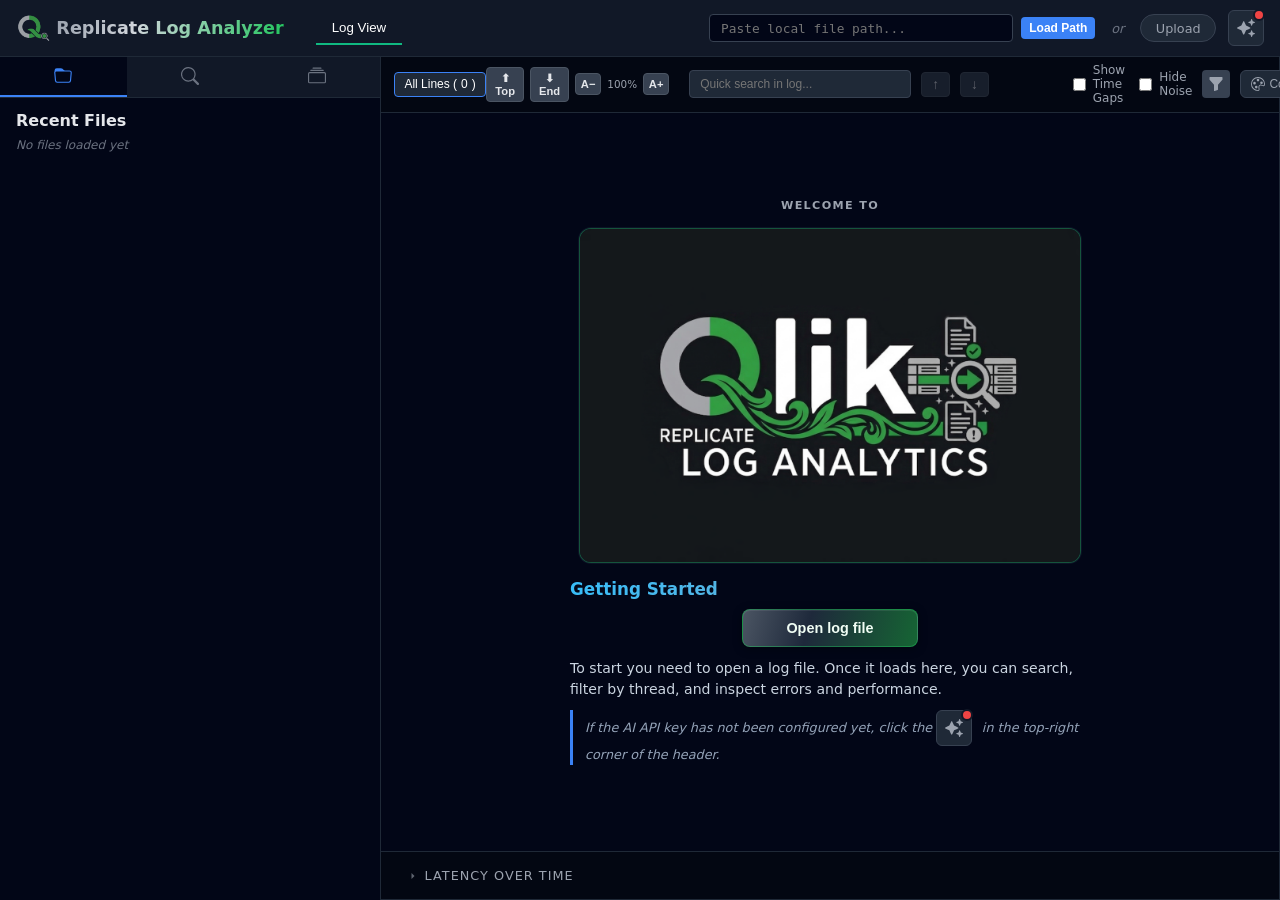
==== static/index.html @ c89b66e2 "Implement log font size controls in log viewer - Added functionality to adjust log font size via but" ====
<!doctype html>
<html lang="en">

<head>
  <meta charset="utf-8">
  <title>Replicate Log Analyzer</title>
  <meta name="viewport" content="width=device-width, initial-scale=1">
  <link rel="icon" type="image/x-icon" href="/static/favicon.ico">
  <!-- Inline splash styles render before any external resource -->
  <style>
    body { margin: 0; background: #0f172a; }
    #splash-screen {
      position: fixed; inset: 0; z-index: 99999;
      display: flex; flex-direction: column; align-items: center; justify-content: center;
      background: #0f172a;
      transition: opacity 0.4s ease, visibility 0.4s ease;
    }
    #splash-screen.hidden { opacity: 0; visibility: hidden; pointer-events: none; }
    #splash-screen img { width: 72px; height: 72px; margin-bottom: 18px; }
    #splash-screen h1 {
      font-family: -apple-system, BlinkMacSystemFont, 'Segoe UI', Roboto, sans-serif;
      font-size: 1.6rem; font-weight: 700; margin: 0 0 24px;
      background: linear-gradient(105deg, #9ca3af 0%, #d1d5db 35%, #22c55e 100%);
      -webkit-background-clip: text; background-clip: text;
      color: transparent; -webkit-text-fill-color: transparent;
    }
    .splash-spinner {
      width: 28px; height: 28px;
      border: 3px solid #1e293b; border-top-color: #22c55e;
      border-radius: 50%;
      animation: splash-spin .7s linear infinite;
    }
    @keyframes splash-spin { to { transform: rotate(360deg); } }
  </style>
  <!-- Plotly deferred so it doesn't block first paint -->
  <script defer src="https://cdn.plot.ly/plotly-2.35.2.min.js"></script>
  <link rel="stylesheet" href="/static/styles.css?v=20260320f">
  <link rel="stylesheet" href="/static/log-colors.css?v=20251212">
  <link rel="stylesheet" href="/static/ai-config-modal.css?v=20251212">
  <link rel="stylesheet" href="/static/ai-report.css?v=20251212">
  <link rel="stylesheet" href="/static/ai-assistant.css?v=20251212">
</head>

<body>
  <!-- Splash screen: visible instantly, hidden when the app is ready -->
  <div id="splash-screen">
    <img src="/static/logo_transparent.png" alt="">
    <h1>Replicate Log Analyzer</h1>
    <div class="splash-spinner"></div>
  </div>

  <div id="app-root" style="visibility: hidden;">

    <!-- Top bar -->
    <header class="app-header">
      <div class="header-left">
        <div class="header-brand">
          <img src="/static/logo_transparent.png" alt="" class="header-logo">
          <h1 class="app-title-gradient">Replicate Log Analyzer</h1>
        </div>
        <div class="tab-bar">
          <button class="tab-btn active" data-tab="log-tab">Log View</button>
          <button class="tab-btn file-dependent-tab" data-tab="analysis-tab" style="display:none">Analysis</button>
          <button class="tab-btn file-dependent-tab" data-tab="resources-tab" style="display:none">Resources</button>
          <button class="tab-btn file-dependent-tab" data-tab="findings-tab" style="display:none">Findings <span class="findings-count tab-badge" id="findingsCountBadge"></span></button>
        </div>
      </div>
      <div class="header-right">
        <!-- Web Controls -->
        <div id="webControls" class="load-options">
          <div class="path-input-group">
            <input type="text" id="localPathInput" placeholder="Paste local file path..." class="path-input">
            <button id="loadPathBtn" class="small-btn">Load Path</button>
          </div>
          <div class="separator">or</div>
          <form class="upload-form" id="uploadForm">
            <label class="file-label" title="Upload file (for smaller logs)">
              <span>Upload</span>
              <input type="file" name="log_file" id="logFileInput" accept=".log,.txt">
            </label>
          </form>
        </div>
        
        <!-- AI Settings Button -->
        <button id="aiSettingsBtn" class="ai-settings-btn" title="AI Settings">
          <svg width="18" height="18" viewBox="0 0 512 512" fill="currentColor">
            <path d="M327.5 85.2c-4.5 1.7-7.5 6-7.5 10.8s3 9.1 7.5 10.8L384 128l21.2 56.5c1.7 4.5 6 7.5 10.8 7.5s9.1-3 10.8-7.5L448 128l56.5-21.2c4.5-1.7 7.5-6 7.5-10.8s-3-9.1-7.5-10.8L448 64 426.8 7.5C425.1 3 420.8 0 416 0s-9.1 3-10.8 7.5L384 64 327.5 85.2zM9.3 240C3.6 242.6 0 248.3 0 254.6s3.6 11.9 9.3 14.5L26.3 277l8.1 3.7 .6 .3 88.3 40.8L164.1 410l.3 .6 3.7 8.1 7.9 17.1c2.6 5.7 8.3 9.3 14.5 9.3s11.9-3.6 14.5-9.3l7.9-17.1 3.7-8.1 .3-.6 40.8-88.3L346 281l.6-.3 8.1-3.7 17.1-7.9c5.7-2.6 9.3-8.3 9.3-14.5s-3.6-11.9-9.3-14.5l-17.1-7.9-8.1-3.7-.6-.3-88.3-40.8L217 99.1l-.3-.6L213 90.3l-7.9-17.1c-2.6-5.7-8.3-9.3-14.5-9.3s-11.9 3.6-14.5 9.3l-7.9 17.1-3.7 8.1-.3 .6-40.8 88.3L35.1 228.1l-.6 .3-8.1 3.7L9.3 240zM384 384l-56.5 21.2c-4.5 1.7-7.5 6-7.5 10.8s3 9.1 7.5 10.8L384 448l21.2 56.5c1.7 4.5 6 7.5 10.8 7.5s9.1-3 10.8-7.5L448 448l56.5-21.2c4.5-1.7 7.5-6 7.5-10.8s-3-9.1-7.5-10.8L448 384l-21.2-56.5c-1.7-4.5-6-7.5-10.8-7.5s-9.1 3-10.8 7.5L384 384z"/>
          </svg>
          <span class="ai-settings-indicator" id="aiSettingsIndicator"></span>
        </button>

      </div>
    </header>

    <!-- File Info Bar - Always visible when file is loaded -->
    <div id="fileInfoBar" class="file-info-bar" style="display: none;">
      <div class="file-info-content">
        <svg width="14" height="14" viewBox="0 0 16 16" fill="currentColor" class="file-info-icon">
          <path d="M14 4.5V14a2 2 0 01-2 2H4a2 2 0 01-2-2V2a2 2 0 012-2h5.5L14 4.5zm-3 0A1.5 1.5 0 019.5 3V1H4a1 1 0 00-1 1v12a1 1 0 001 1h8a1 1 0 001-1V4.5h-2z"/>
        </svg>
        <span id="fileInfoName" class="file-info-name">No file loaded</span>
        <span id="fileInfoSize" class="file-info-size"></span>
        <span id="fileInfoLines" class="file-info-lines"></span>
        <button type="button" id="closeLogFileBtn" class="file-info-close-btn" title="Close log and return to welcome screen" aria-label="Close log file">
          <svg width="14" height="14" viewBox="0 0 16 16" fill="currentColor" aria-hidden="true"><path d="M4.646 4.646a.5.5 0 01.708 0L8 7.293l2.646-2.647a.5.5 0 01.708.708L8.707 8l2.647 2.646a.5.5 0 01-.708.708L8 8.707l-2.646 2.647a.5.5 0 01-.708-.708L7.293 8 4.646 5.354a.5.5 0 010-.708z"/></svg>
        </button>
      </div>
    </div>

    <!-- Main body -->
    <div class="app-body">

      <!-- TAB: Log View -->
      <div id="log-tab" class="tab-content active">
        <aside class="left-panel left-panel-wide">
          <!-- Panel Tabs -->
          <div class="left-panel-tabs">
            <button class="left-panel-tab active" data-panel="files-panel" title="Recent Files">
              <svg width="18" height="18" viewBox="0 0 16 16" fill="currentColor">
                <path d="M.54 3.87L.5 3a2 2 0 012-2h3.672a2 2 0 011.414.586l.828.828A2 2 0 009.828 3h3.982a2 2 0 011.992 2.181l-.637 7A2 2 0 0113.174 14H2.826a2 2 0 01-1.991-1.819l-.637-7a1.99 1.99 0 01.342-1.31zM2.19 4a1 1 0 00-.996 1.09l.637 7a1 1 0 00.995.91h10.348a1 1 0 00.995-.91l.637-7A1 1 0 0013.81 4H2.19z"/>
              </svg>
            </button>
            <button class="left-panel-tab" data-panel="search-panel" title="Search">
              <svg width="18" height="18" viewBox="0 0 16 16" fill="currentColor">
                <path d="M11.742 10.344a6.5 6.5 0 10-1.397 1.398h-.001c.03.04.062.078.098.115l3.85 3.85a1 1 0 001.415-1.414l-3.85-3.85a1.007 1.007 0 00-.115-.1zM12 6.5a5.5 5.5 0 11-11 0 5.5 5.5 0 0111 0z"/>
              </svg>
            </button>
            <button class="left-panel-tab" data-panel="threads-panel" title="Threads & Components">
              <svg width="18" height="18" viewBox="0 0 16 16" fill="currentColor">
                <path d="M2.5 3.5a.5.5 0 010-1h11a.5.5 0 010 1h-11zm2-2a.5.5 0 010-1h7a.5.5 0 010 1h-7zM0 13a1.5 1.5 0 001.5 1.5h13A1.5 1.5 0 0016 13V6a1.5 1.5 0 00-1.5-1.5h-13A1.5 1.5 0 000 6v7zm1.5.5a.5.5 0 01-.5-.5V6a.5.5 0 01.5-.5h13a.5.5 0 01.5.5v7a.5.5 0 01-.5.5h-13z"/>
              </svg>
            </button>
            <button class="left-panel-tab" data-panel="ai-panel" title="AI Assistant" style="display: none;">
              <svg width="18" height="18" viewBox="0 0 512 512" fill="currentColor">
                <path d="M327.5 85.2c-4.5 1.7-7.5 6-7.5 10.8s3 9.1 7.5 10.8L384 128l21.2 56.5c1.7 4.5 6 7.5 10.8 7.5s9.1-3 10.8-7.5L448 128l56.5-21.2c4.5-1.7 7.5-6 7.5-10.8s-3-9.1-7.5-10.8L448 64 426.8 7.5C425.1 3 420.8 0 416 0s-9.1 3-10.8 7.5L384 64 327.5 85.2zM9.3 240C3.6 242.6 0 248.3 0 254.6s3.6 11.9 9.3 14.5L26.3 277l8.1 3.7 .6 .3 88.3 40.8L164.1 410l.3 .6 3.7 8.1 7.9 17.1c2.6 5.7 8.3 9.3 14.5 9.3s11.9-3.6 14.5-9.3l7.9-17.1 3.7-8.1 .3-.6 40.8-88.3L346 281l.6-.3 8.1-3.7 17.1-7.9c5.7-2.6 9.3-8.3 9.3-14.5s-3.6-11.9-9.3-14.5l-17.1-7.9-8.1-3.7-.6-.3-88.3-40.8L217 99.1l-.3-.6L213 90.3l-7.9-17.1c-2.6-5.7-8.3-9.3-14.5-9.3s-11.9 3.6-14.5 9.3l-7.9 17.1-3.7 8.1-.3 .6-40.8 88.3L35.1 228.1l-.6 .3-8.1 3.7L9.3 240z"/>
              </svg>
            </button>
          </div>

          <!-- Files Panel -->
          <div id="files-panel" class="left-panel-content active">
            <div class="panel-section-header">
              <h3>Recent Files</h3>
              <button id="nativeOpenBtn" class="open-file-btn" style="display: none;" title="Open log file from disk">
                <svg width="14" height="14" viewBox="0 0 16 16" fill="currentColor">
                  <path d="M.5 3l.04.87a1.99 1.99 0 00-.342 1.311l.637 7A2 2 0 002.826 14H13.18a2 2 0 001.992-1.819l.637-7A2 2 0 0013.81 3H9.828a2 2 0 01-1.414-.586l-.828-.828A2 2 0 006.172 1H2.5a2 2 0 00-2 2zm.694 2.09A1 1 0 012.19 4h11.62a1 1 0 01.996 1.09l-.636 7a1 1 0 01-.996.91H2.826a1 1 0 01-.995-.91l-.637-7z"/>
                  <path d="M6.646 5.646a.5.5 0 01.708 0L8 6.293l.646-.647a.5.5 0 01.708.708L8.707 7l.647.646a.5.5 0 01-.708.708L8 7.707l-.646.647a.5.5 0 01-.708-.708L7.293 7l-.647-.646a.5.5 0 01.708-.708z"/>
                </svg>
                Open
              </button>
            </div>
            <div id="recentFilesContainer" class="recent-files-container recent-files-expanded">
              <ul id="fileList">
                <li class="placeholder-text-small">No files loaded yet</li>
              </ul>
            </div>
            <!-- File Metadata Preview Panel -->
            <div id="fileMetadataPanel" class="file-metadata-panel hidden">
              <div class="file-metadata-header">
                <span id="metadataFileName" class="file-metadata-name">filename.log</span>
                <button id="metadataOpenBtn" class="file-metadata-open-btn">Open</button>
              </div>
              <div class="file-metadata-grid">
                <div class="file-metadata-item">
                  <span class="file-metadata-label">Status</span>
                  <span id="metadataStatus" class="file-metadata-value status-ready">Ready</span>
                </div>
                <div class="file-metadata-item">
                  <span class="file-metadata-label">Lines</span>
                  <span id="metadataLines" class="file-metadata-value">0</span>
                </div>
                <div class="file-metadata-item">
                  <span class="file-metadata-label">Size</span>
                  <span id="metadataSize" class="file-metadata-value">0 KB</span>
                </div>
                <div class="file-metadata-item">
                  <span class="file-metadata-label">Indexed</span>
                  <span id="metadataIndexed" class="file-metadata-value">-</span>
                </div>
                <div class="file-metadata-item">
                  <span class="file-metadata-label">Vectorized</span>
                  <span id="metadataVectorized" class="file-metadata-value">No</span>
                </div>
                <div class="file-metadata-item">
                  <span class="file-metadata-label">Path</span>
                  <span id="metadataPath" class="file-metadata-value" title="">-</span>
                </div>
              </div>
            </div>
          </div>

          <!-- Search Panel -->
          <div id="search-panel" class="left-panel-content">
            <h3>Search Log</h3>
            <input type="text" id="searchInput" placeholder="Enter regex pattern...">
            <div class="search-options">
              <label><input type="checkbox" id="caseSensitive"> Case sensitive</label>
            </div>
            <div class="search-actions">
              <button id="searchBtn" class="small-btn">Search</button>
              <button id="exportSearchBtn" class="small-btn" title="Export results to file" style="display: none;">
                <svg width="14" height="14" viewBox="0 0 16 16" fill="currentColor">
                  <path d="M.5 9.9a.5.5 0 01.5.5v2.5a1 1 0 001 1h12a1 1 0 001-1v-2.5a.5.5 0 011 0v2.5a2 2 0 01-2 2H2a2 2 0 01-2-2v-2.5a.5.5 0 01.5-.5z"/>
                  <path d="M7.646 11.854a.5.5 0 00.708 0l3-3a.5.5 0 00-.708-.708L8.5 10.293V1.5a.5.5 0 00-1 0v8.793L5.354 8.146a.5.5 0 10-.708.708l3 3z"/>
                </svg>
                Export
              </button>
            </div>

            <div class="regex-presets">
              <p style="font-size: 0.7rem; color: #9ca3af; margin: 8px 0 4px 0;">Quick patterns:</p>
              <div class="preset-tags" id="presetTags">
                <span class="preset-tag add-preset-btn" id="addPresetBtn" title="Add custom pattern">+</span>
                <span class="preset-tag" data-pattern="\][EW]:" title="Find errors and warnings">Errors/Warnings</span>
                <span class="preset-tag" data-pattern="latency\s+[0-9]+\.[0-9]+" title="Find latency measurements">Latency</span>
                <span class="preset-tag" data-pattern="Failed to execute" title="Find failed executions">Failed Execute</span>
                <span class="preset-tag" data-pattern="one-by-one" title="Find one-by-one applies">One-by-One</span>
                <span class="preset-tag" data-pattern="Bulk finished" title="Find bulk finish events">Bulk Finish</span>
                <span class="preset-tag" data-pattern="SQL_ERROR|SqlState" title="Find SQL errors">SQL Errors</span>
              </div>
            </div>

            <div id="searchResultsContainer" class="search-results-container search-results-expanded">
              <div id="searchResultsHeader" class="search-results-header" style="display: none;">
                <span class="search-results-title">Search Results</span>
                <span id="searchResultsCount" class="search-results-count">0 matches</span>
              </div>
              <div id="searchResults" class="search-results"></div>
            </div>
          </div>

          <!-- Threads & Components Panel -->
          <div id="threads-panel" class="left-panel-content">
            <h3>Threads & Components</h3>
            <div class="analysis-search-box">
              <input type="text" id="logViewComponentSearch" placeholder="Search component or thread..." class="search-input-small">
            </div>
            <div id="logViewThreadList" class="thread-list">
              <p class="placeholder-text-small">Load a file to see threads and components</p>
            </div>
            <!-- Component Info Section (appears when a component is selected) -->
            <div id="logViewComponentInfo" class="logview-component-info" style="display: none;">
              <div class="component-info-header">
                <h4>Component Info</h4>
              </div>
              <div id="logViewComponentInfoContent">
                <p class="placeholder-text-small">Select a component to see details</p>
              </div>
            </div>
          </div>

          <!-- AI Assistant Panel -->
          <div id="ai-panel" class="left-panel-content">
          </div>
        </aside>

        <main class="main-content">
          <!-- Log preview -->
          <section class="log-preview-container">
            <div class="log-controls">
              <div class="log-view-tabs-wrapper">
                <div class="log-view-tabs" id="logViewTabs">
                  <button class="log-view-tab active" data-view="all">All Lines (<span id="loadedCount">0</span>)</button>
                </div>
                <div id="searchTabsOverflow" class="search-tabs-overflow" style="display: none;">
                  <button id="searchTabsPrev" class="tab-nav-btn" title="Previous search tabs">
                    <svg width="12" height="12" viewBox="0 0 16 16" fill="currentColor">
                      <path fill-rule="evenodd" d="M11.354 1.646a.5.5 0 010 .708L5.707 8l5.647 5.646a.5.5 0 01-.708.708l-6-6a.5.5 0 010-.708l6-6a.5.5 0 01.708 0z"/>
                    </svg>
                  </button>
                  <span id="searchTabsCount" class="search-tabs-count">0</span>
                  <button id="searchTabsNext" class="tab-nav-btn" title="Next search tabs">
                    <svg width="12" height="12" viewBox="0 0 16 16" fill="currentColor">
                      <path fill-rule="evenodd" d="M4.646 1.646a.5.5 0 01.708 0l6 6a.5.5 0 010 .708l-6 6a.5.5 0 01-.708-.708L10.293 8 4.646 2.354a.5.5 0 010-.708z"/>
                    </svg>
                  </button>
                </div>
              </div>
              <div style="display: flex; align-items: center; gap: 10px; margin-left: auto;">
                <div style="display: flex; gap: 6px; align-items: center; margin-right: 10px;">
                  <button id="jumpToTopBtn" class="nav-btn" title="Jump to top (Ctrl+Home)" style="font-size: 0.7rem; padding: 4px 8px;">⬆ Top</button>
                  <button id="jumpToEndBtn" class="nav-btn" title="Jump to end (Ctrl+End)" style="font-size: 0.7rem; padding: 4px 8px;">⬇ End</button>
                  <div class="log-font-controls" title="Log font size">
                    <button id="logFontDecBtn" class="nav-btn" title="Decrease log font size (Ctrl+-)">A−</button>
                    <span id="logFontIndicator" class="log-font-indicator">100%</span>
                    <button id="logFontIncBtn" class="nav-btn" title="Increase log font size (Ctrl+=)">A+</button>
                  </div>
                </div>
                <div style="display: flex; gap: 10px; align-items: center;">
                  <input type="text" id="logQuickSearch" placeholder="Quick search in log..." class="search-input-small"
                    style="width: 200px;">
                  <button id="logSearchPrev" class="nav-btn" title="Previous match" disabled>↑</button>
                  <button id="logSearchNext" class="nav-btn" title="Next match" disabled>↓</button>
                  <span id="logSearchCount" class="search-count"></span>
                </div>
                <label
                  style="display: flex; align-items: center; gap: 4px; font-size: 0.75rem; color: #9ca3af; cursor: pointer;">
                  <input type="checkbox" id="showTimeGaps" style="cursor: pointer;">
                  <span>Show Time Gaps</span>
                </label>
                <label id="hideNoiseLabel"
                  style="display: flex; align-items: center; gap: 4px; font-size: 0.75rem; color: #9ca3af; cursor: pointer;"
                  title="Hide consecutive lines with identical messages (ignoring timestamps and thread IDs) to reduce noise from repeating log entries like heartbeats or status polls">
                  <input type="checkbox" id="hideNoise" style="cursor: pointer;">
                  <span>Hide Noise</span>
                </label>
                <div class="highlight-filter-container">
                  <button id="highlightFilterBtn" class="icon-btn" title="Filter highlights">
                    <svg width="16" height="16" viewBox="0 0 16 16" fill="currentColor">
                      <path d="M1.5 1.5A.5.5 0 012 1h12a.5.5 0 01.5.5v2a.5.5 0 01-.128.334L10 8.692V13.5a.5.5 0 01-.342.474l-3 1A.5.5 0 016 14.5V8.692L1.628 3.834A.5.5 0 011.5 3.5v-2z"/>
                    </svg>
                  </button>
                  <div id="highlightFilterDropdown" class="highlight-filter-dropdown" style="display: none;">
                    <div class="filter-color-row">
                      <label><input type="checkbox" value="yellow" checked> <span class="filter-color-indicator"
                          style="background: #fbbf24"></span> Yellow</label>
                      <button class="clear-color-btn" data-color="yellow" title="Clear all yellow highlights">×</button>
                    </div>
                    <div class="filter-color-row">
                      <label><input type="checkbox" value="green" checked> <span class="filter-color-indicator"
                          style="background: #10b981"></span> Green</label>
                      <button class="clear-color-btn" data-color="green" title="Clear all green highlights">×</button>
                    </div>
                    <div class="filter-color-row">
                      <label><input type="checkbox" value="blue" checked> <span class="filter-color-indicator"
                          style="background: #3b82f6"></span> Blue</label>
                      <button class="clear-color-btn" data-color="blue" title="Clear all blue highlights">×</button>
                    </div>
                    <div class="filter-color-row">
                      <label><input type="checkbox" value="red" checked> <span class="filter-color-indicator"
                          style="background: #ef4444"></span> Red</label>
                      <button class="clear-color-btn" data-color="red" title="Clear all red highlights">×</button>
                    </div>
                    <div class="filter-color-row">
                      <label><input type="checkbox" value="purple" checked> <span class="filter-color-indicator"
                          style="background: #a855f7"></span> Purple</label>
                      <button class="clear-color-btn" data-color="purple" title="Clear all purple highlights">×</button>
                    </div>
                    <div class="filter-color-row">
                      <label><input type="checkbox" value="orange" checked> <span class="filter-color-indicator"
                          style="background: #f97316"></span> Orange</label>
                      <button class="clear-color-btn" data-color="orange" title="Clear all orange highlights">×</button>
                    </div>
                    <hr style="margin: 6px 0; border: none; border-top: 1px solid #374151;">
                    <div class="filter-color-row">
                      <label><input type="checkbox" value="search" checked> <span class="filter-color-indicator"
                          style="background: #065f46"></span> Search Results</label>
                      <button class="clear-color-btn" data-color="search" title="Clear search highlights">×</button>
                    </div>
                  </div>
                </div>
                <div id="fileStatus" style="font-size: 0.8em; color: #666;"></div>
              </div>
            </div>
            <div class="log-preview-wrapper">
              <div id="logPreview" class="log-scroll-area log-placeholder"></div>
              <button id="floatingExportBtn" class="floating-export-btn" style="display: none;" title="Export search results to file">
                <svg width="16" height="16" viewBox="0 0 16 16" fill="currentColor">
                  <path d="M.5 9.9a.5.5 0 01.5.5v2.5a1 1 0 001 1h12a1 1 0 001-1v-2.5a.5.5 0 011 0v2.5a2 2 0 01-2 2H2a2 2 0 01-2-2v-2.5a.5.5 0 01.5-.5z"/>
                  <path d="M7.646 11.854a.5.5 0 00.708 0l3-3a.5.5 0 00-.708-.708L8.5 10.293V1.5a.5.5 0 00-1 0v8.793L5.354 8.146a.5.5 0 10-.708.708l3 3z"/>
                </svg>
                Export
              </button>
            </div>
          </section>

          <!-- Graph -->
          <section class="graph-section collapsed" id="graphSection">
            <div class="graph-header" id="graphHeaderToggle" title="Click to expand/collapse">
              <div class="section-title">
                <svg class="graph-toggle-arrow" width="12" height="12" viewBox="0 0 16 16" fill="currentColor">
                  <path d="M6 12l4-4-4-4"/>
                </svg>
                Latency over time
              </div>
              <!-- Compact Stats Summary -->
              <div id="compactStatsPanel" class="compact-stats-panel">
                <span class="compact-stat" id="statSamples" style="display: none;">
                  <span class="stat-label">Samples:</span>
                  <span class="stat-value" id="statSamplesValue">0</span>
                </span>
                <span class="compact-stat" id="statSource" style="display: none;">
                  <span class="stat-label">Source Avg:</span>
                  <span class="stat-value" id="statSourceValue">0s</span>
                </span>
                <span class="compact-stat" id="statTarget" style="display: none;">
                  <span class="stat-label">Target Avg:</span>
                  <span class="stat-value" id="statTargetValue">0s</span>
                </span>
                <span class="compact-stat" id="statHandling" style="display: none;">
                  <span class="stat-label">Handling Avg:</span>
                  <span class="stat-value" id="statHandlingValue">0s</span>
                </span>
              </div>
            </div>
            <div id="latencyGraph"></div>
          </section>
        </main>
      </div>

      <!-- TAB: Resources (AI Insights + Sources) -->
      <div id="resources-tab" class="tab-content">
        <main class="findings-main">
          <!-- Sub-tabs for Insights and Sources -->
          <div class="findings-sub-tabs">
            <button class="findings-sub-tab active" data-subtab="insights-subtab">
              <svg width="16" height="16" viewBox="0 0 24 24" fill="none" stroke="currentColor" stroke-width="2">
                <path d="M12 2a10 10 0 1 0 10 10A10 10 0 0 0 12 2z"/>
                <path d="M12 6v6l4 2"/>
              </svg>
              AI Insights
              <span class="insights-status" id="insightsStatusBadge"></span>
            </button>
            <button class="findings-sub-tab" data-subtab="sources-subtab">
              <svg width="16" height="16" viewBox="0 0 24 24" fill="none" stroke="currentColor" stroke-width="2">
                <path d="M4 19.5A2.5 2.5 0 0 1 6.5 17H20"/>
                <path d="M6.5 2H20v20H6.5A2.5 2.5 0 0 1 4 19.5v-15A2.5 2.5 0 0 1 6.5 2z"/>
                <line x1="12" y1="6" x2="12" y2="12"/>
                <line x1="9" y1="9" x2="15" y2="9"/>
              </svg>
              Sources
              <span class="sources-count" id="sourcesCountBadge"></span>
            </button>
          </div>
          
          <!-- AI Insights Sub-tab Content -->
          <div id="insights-subtab" class="findings-subtab-content active">
            <div id="aiReportContainer" class="ai-report-container">
              <!-- AI Report will be rendered here by ai-report.js -->
            </div>
          </div>
          
          <!-- KB Sources Sub-tab Content -->
          <div id="sources-subtab" class="findings-subtab-content">
            <div class="findings-header">
              <h2>Knowledge Base Sources</h2>
              <div class="findings-actions">
                <input type="text" id="sourcesSearch" placeholder="Search sources..." class="search-input-small">
                <button id="addMarkdownSource" class="small-btn primary-btn">+ Add Custom</button>
                <button id="refreshSources" class="small-btn">Refresh</button>
              </div>
            </div>
            <div class="sources-stats" id="sourcesStats">
              <!-- Stats will be loaded here -->
            </div>
            <div id="sourcesList" class="sources-list">
              <p class="placeholder-text">Loading KB sources...</p>
            </div>
            <div id="sourcesPagination" class="sources-pagination">
              <!-- Pagination controls will be rendered here -->
            </div>
          </div>
          
          <!-- Add Markdown Modal -->
          <div id="addMarkdownModal" class="modal" style="display: none;">
            <div class="modal-content" style="max-width: 600px;">
              <div class="modal-header">
                <h3>Add Custom Knowledge Source</h3>
                <button class="modal-close" id="closeMarkdownModal">&times;</button>
              </div>
              <div class="modal-body">
                <div class="form-group">
                  <label for="markdownTitle">Title</label>
                  <input type="text" id="markdownTitle" placeholder="e.g., Custom Troubleshooting Guide" class="form-input">
                </div>
                <div class="form-group">
                  <label for="markdownCategory">Category</label>
                  <select id="markdownCategory" class="form-input">
                    <option value="">-- Select Category --</option>
                    <option value="troubleshooting">Troubleshooting</option>
                    <option value="release_notes">Release Notes</option>
                    <option value="how_to">How-To Guide</option>
                    <option value="error_codes">Error Codes</option>
                    <option value="performance">Performance</option>
                    <option value="configuration">Configuration</option>
                    <option value="best_practices">Best Practices</option>
                    <option value="other">Other</option>
                  </select>
                </div>
                <div class="form-group">
                  <label for="markdownTags">Tags (comma-separated, optional)</label>
                  <input type="text" id="markdownTags" placeholder="e.g., oracle, sql server, bulk operations" class="form-input">
                </div>
                <div class="form-group">
                  <label>Content Source</label>
                  <div class="file-upload-row">
                    <button type="button" id="markdownBrowseBtn" class="small-btn">Browse File...</button>
                    <span id="markdownFileName" class="file-name-label">No file selected</span>
                    <input type="file" id="markdownFileInput" accept=".md,.markdown,.txt" style="display: none;">
                  </div>
                </div>
                <div class="form-group">
                  <label for="markdownContent">Content (Markdown)</label>
                  <textarea id="markdownContent" rows="12" placeholder="# Your Knowledge Article

Write your content here in Markdown format, or use Browse to load a file...

## Section 1
Content for section 1...

## Section 2
Content for section 2..." class="form-textarea"></textarea>
                </div>
                <div class="form-hint">
                  This content will be embedded and used by the AI assistant to answer questions.
                  Category and tags help the routing system decide when to use this source.
                </div>
              </div>
              <div class="modal-footer">
                <button class="btn btn-secondary" id="cancelMarkdownModal">Cancel</button>
                <button class="btn btn-primary" id="submitMarkdownSource">Add to KB</button>
              </div>
            </div>
          </div>
        </main>
      </div>

      <!-- TAB: Findings (standalone) -->
      <div id="findings-tab" class="tab-content">
        <main class="findings-main">
          <div class="findings-standalone-content">
            <div class="findings-header">
              <h2>Findings</h2>
              <div class="findings-actions">
                <button id="exportFindings" class="small-btn">Export</button>
                <button id="clearFindings" class="small-btn">Clear All</button>
              </div>
            </div>
            <div id="findingsList" class="findings-list">
              <p class="placeholder-text">No findings yet. Right-click on log lines to add them.</p>
            </div>
          </div>
        </main>
      </div>

      <!-- TAB: Analysis -->
      <div id="analysis-tab" class="tab-content">
        <aside class="left-panel analysis-sidebar">
          <div id="taskPropertiesPanel" class="task-properties-panel task-properties-expanded">
            <h3 style="margin: 0 0 10px 0; font-size: 0.9rem; color: #3b82f6;">Task Properties</h3>
            <div id="taskPropertiesContent" class="task-properties-content">
              <p class="placeholder-text-small">Loading...</p>
            </div>
          </div>
        </aside>

        <main class="main-content analysis-main">
          <div class="analysis-activity-controls" id="threadActivityControls">
            <div style="display: flex; gap: 10px; align-items: center; flex: 1;">
              <input type="text" id="activityQuickSearch" placeholder="Quick search in activity..."
                class="search-input-small" style="flex: 1; max-width: 300px;">
              <button id="activitySearchPrev" class="nav-btn" title="Previous match" disabled>↑</button>
              <button id="activitySearchNext" class="nav-btn" title="Next match" disabled>↓</button>
              <span id="activitySearchCount" class="search-count"></span>
            </div>
            <label
              style="display: flex; align-items: center; gap: 4px; font-size: 0.75rem; color: #9ca3af; cursor: pointer;">
              <input type="checkbox" id="showTimeGapsAnalysis" style="cursor: pointer;">
              <span>Show Time Gaps</span>
            </label>
            <button id="analysisColorsBtn" class="color-schema-btn" title="Customize log colors" style="padding: 4px 8px; font-size: 0.75rem;">
              <svg width="14" height="14" viewBox="0 0 16 16" fill="currentColor">
                <path d="M8 5a1.5 1.5 0 100-3 1.5 1.5 0 000 3zm4 3a1.5 1.5 0 100-3 1.5 1.5 0 000 3zM5.5 7a1.5 1.5 0 11-3 0 1.5 1.5 0 013 0zm.5 6a1.5 1.5 0 100-3 1.5 1.5 0 000 3z"/>
                <path d="M16 8c0 3.15-1.866 2.585-3.567 2.07C11.42 9.763 10.465 9.473 10 10c-.603.683-.475 1.819-.351 2.92C9.826 14.495 9.996 16 8 16a8 8 0 118-8zm-8 7c.611 0 .654-.171.655-.176.078-.146.124-.464.07-1.119-.014-.168-.037-.37-.061-.591-.052-.464-.112-1.005-.118-1.462-.01-.707.083-1.61.704-2.314.369-.417.845-.578 1.272-.618.404-.038.812.026 1.16.104.343.077.702.186 1.025.284l.028.008c.346.105.658.199.953.266.653.148.904.083.991.024C14.717 9.38 15 9.161 15 8a7 7 0 10-7 7z"/>
              </svg>
              Colors
            </button>
          </div>

          <div id="threadLogView" class="log-scroll-area analysis-view">
            <div class="placeholder-text">Select a thread to view its activity.</div>
          </div>

          <div id="bulkMapMainView" class="log-scroll-area analysis-view" style="display: none;">
            <div id="bulkMapMainContent">
              <p class="placeholder-text-small">Loading bulk map...</p>
            </div>
          </div>

          <div id="bulkActivityMainView" class="log-scroll-area analysis-view" style="display: none;">
            <div id="bulkActivityMainContent">
              <p class="placeholder-text-small">Loading bulk activity...</p>
            </div>
          </div>

          <div id="fileOperationsMainView" class="log-scroll-area analysis-view" style="display: none;">
            <div id="fileOperationsMainContent">
              <p class="placeholder-text-small">Loading file operations...</p>
            </div>
          </div>

          <div id="issuesMainView" class="analysis-view" style="display: none;">
            <div id="issuesMainContent">
              <p class="placeholder-text-small">Loading possible issues...</p>
            </div>
          </div>

          <div id="logSummaryMainView" class="log-scroll-area analysis-view" style="display: none;">
            <div id="logSummaryMainContent">
              <p class="placeholder-text-small">Loading log summary...</p>
            </div>
          </div>

          <div id="performanceCockpitMainView" class="analysis-view log-scroll-area" style="display: none; overflow-y: auto;">
            <div id="performanceCockpitMainContent">
              <p class="placeholder-text-small">Loading performance cockpit...</p>
            </div>
          </div>

          <div id="releaseNotesMainView" class="analysis-view log-scroll-area" style="display: none; overflow-y: auto;">
            <div id="releaseNotesMainContent">
              <p class="placeholder-text-small">Loading release notes...</p>
            </div>
          </div>
        </main>

        <aside id="reportsPanel" class="right-panel component-info-panel">
          <div class="reports-panel-header">
            <h3>Available Reports</h3>
            <button id="toggleReportsPanel" class="toggle-panel-btn" title="Collapse panel">
              <svg width="14" height="14" viewBox="0 0 16 16" fill="currentColor">
                <path fill-rule="evenodd" d="M4.646 1.646a.5.5 0 01.708 0l6 6a.5.5 0 010 .708l-6 6a.5.5 0 01-.708-.708L10.293 8 4.646 2.354a.5.5 0 010-.708z"/>
              </svg>
            </button>
          </div>
          <div id="availableReports" class="reports-list">
            <div id="logSummaryLink" class="report-link" style="display: none;" onclick="showLogSummaryInMain()" title="Log Summary">
              <svg width="16" height="16" viewBox="0 0 512 512" fill="currentColor" style="color: #8b5cf6;">
                <path d="M327.5 85.2c-4.5 1.7-7.5 6-7.5 10.8s3 9.1 7.5 10.8L384 128l21.2 56.5c1.7 4.5 6 7.5 10.8 7.5s9.1-3 10.8-7.5L448 128l56.5-21.2c4.5-1.7 7.5-6 7.5-10.8s-3-9.1-7.5-10.8L448 64 426.8 7.5C425.1 3 420.8 0 416 0s-9.1 3-10.8 7.5L384 64 327.5 85.2zM9.3 240C3.6 242.6 0 248.3 0 254.6s3.6 11.9 9.3 14.5L26.3 277l8.1 3.7 .6 .3 88.3 40.8L164.1 410l.3 .6 3.7 8.1 7.9 17.1c2.6 5.7 8.3 9.3 14.5 9.3s11.9-3.6 14.5-9.3l7.9-17.1 3.7-8.1 .3-.6 40.8-88.3L346 281l.6-.3 8.1-3.7 17.1-7.9c5.7-2.6 9.3-8.3 9.3-14.5s-3.6-11.9-9.3-14.5l-17.1-7.9-8.1-3.7-.6-.3-88.3-40.8L217 99.1l-.3-.6L213 90.3l-7.9-17.1c-2.6-5.7-8.3-9.3-14.5-9.3s-11.9 3.6-14.5 9.3l-7.9 17.1-3.7 8.1-.3 .6-40.8 88.3L35.1 228.1l-.6 .3-8.1 3.7L9.3 240z"/>
              </svg>
              <span class="report-link-text">Log Summary</span>
              <span id="logSummaryNewBadge" class="report-count" style="display:none; background: linear-gradient(135deg, #8b5cf6, #3b82f6);">NEW</span>
            </div>

            <div id="performanceCockpitLink" class="report-link" style="display: none;" onclick="showPerformanceCockpitInMain()" title="Performance Cockpit">
              <svg width="16" height="16" viewBox="0 0 16 16" fill="currentColor" style="color: #8b5cf6;">
                <path d="M8 0a8 8 0 100 16A8 8 0 008 0zM7 3.5a.5.5 0 011 0v4.793l2.354 2.353a.5.5 0 01-.708.708l-2.5-2.5A.5.5 0 017 8.5v-5z"/>
              </svg>
              <span class="report-link-text">Performance</span>
              <span id="performanceCockpitBadge" class="report-count"></span>
            </div>

            <div id="bulkMapLink" class="report-link" style="display: none;" onclick="showBulkMapInMain()" title="Bulk Map Operations">
              <svg width="16" height="16" viewBox="0 0 16 16" fill="currentColor" style="color: #10b981;">
                <path d="M2 3a1 1 0 011-1h10a1 1 0 011 1v10a1 1 0 01-1 1H3a1 1 0 01-1-1V3zm2 1v2h2V4H4zm3 0v2h2V4H7zm3 0v2h2V4h-2zM4 7v2h2V7H4zm3 0v2h2V7H7zm3 0v2h2V7h-2zM4 10v2h2v-2H4zm3 0v2h2v-2H7zm3 0v2h2v-2h-2z"/>
              </svg>
              <span class="report-link-text">Bulk Map</span>
              <span id="bulkMapCount" class="report-count"></span>
            </div>

            <div id="bulkActivityLink" class="report-link" style="display: none;" onclick="showBulkActivityInMain()" title="Bulk Activity Analysis">
              <svg width="16" height="16" viewBox="0 0 16 16" fill="currentColor" style="color: #f59e0b;">
                <path d="M1 11a1 1 0 011-1h2a1 1 0 011 1v3a1 1 0 01-1 1H2a1 1 0 01-1-1v-3zM6 7a1 1 0 011-1h2a1 1 0 011 1v7a1 1 0 01-1 1H7a1 1 0 01-1-1V7zM11 3a1 1 0 011-1h2a1 1 0 011 1v11a1 1 0 01-1 1h-2a1 1 0 01-1-1V3z"/>
              </svg>
              <span class="report-link-text">Bulk Activity</span>
              <span id="bulkActivityBadge" class="report-count"></span>
            </div>

            <div id="fileOperationsLink" class="report-link" style="display: none;" onclick="showFileOperationsInMain()" title="File Operations">
              <svg width="16" height="16" viewBox="0 0 16 16" fill="currentColor" style="color: #3b82f6;">
                <path d="M4 0a2 2 0 00-2 2v12a2 2 0 002 2h8a2 2 0 002-2V2a2 2 0 00-2-2H4zm0 1h8a1 1 0 011 1v12a1 1 0 01-1 1H4a1 1 0 01-1-1V2a1 1 0 011-1z"/>
                <path d="M5.5 6.5A.5.5 0 016 6h4a.5.5 0 010 1H6a.5.5 0 01-.5-.5zm0 2A.5.5 0 016 8h4a.5.5 0 010 1H6a.5.5 0 01-.5-.5zm0 2A.5.5 0 016 10h4a.5.5 0 010 1H6a.5.5 0 01-.5-.5z"/>
              </svg>
              <span class="report-link-text">File Ops</span>
              <span id="fileOperationsCount" class="report-count"></span>
            </div>

            <div id="issuesLink" class="report-link" style="display: none;" onclick="showIssuesInMain()" title="Possible Issues">
              <svg width="16" height="16" viewBox="0 0 16 16" fill="currentColor" style="color: #ef4444;">
                <path d="M8.982 1.566a1.13 1.13 0 00-1.96 0L.165 13.233c-.457.778.091 1.767.98 1.767h13.713c.889 0 1.438-.99.98-1.767L8.982 1.566zM8 5a.75.75 0 01.75.75v3.5a.75.75 0 01-1.5 0v-3.5A.75.75 0 018 5zm0 8a1 1 0 100-2 1 1 0 000 2z"/>
              </svg>
              <span class="report-link-text">Issues</span>
              <span id="issuesCount" class="report-count"></span>
            </div>

            <div id="releaseNotesLink" class="report-link" style="display: none;" onclick="showReleaseNotesInMain()" title="Release Notes">
              <svg width="16" height="16" viewBox="0 0 16 16" fill="currentColor" style="color: #06b6d4;">
                <path d="M4.5 3a2.5 2.5 0 0 1 5 0v9a1.5 1.5 0 0 1-3 0V5a.5.5 0 0 1 1 0v7a.5.5 0 0 0 1 0V3a1.5 1.5 0 1 0-3 0v9a2.5 2.5 0 0 0 5 0V5a.5.5 0 0 1 1 0v7a3.5 3.5 0 1 1-7 0V3z"/>
              </svg>
              <span class="report-link-text">Release Notes</span>
              <span id="releaseNotesBadge" class="report-count"></span>
            </div>

          </div>

          <div id="unavailableReportsSection" style="display:none;border-top:1px solid #1f2937;margin-top:8px;padding-top:4px">
            <div id="unavailableReportsToggle" style="display:flex;align-items:center;gap:4px;padding:6px 8px;cursor:pointer;user-select:none">
              <svg id="unavailableReportsArrow" width="10" height="10" viewBox="0 0 16 16" fill="#6b7280" style="transition:transform .2s;transform:rotate(0deg)">
                <path d="M6 12l4-4-4-4"/>
              </svg>
              <span style="font-size:0.7rem;color:#6b7280;font-weight:600;text-transform:uppercase">Unavailable Reports</span>
            </div>
            <div id="unavailableReportsList" style="display:none"></div>
          </div>
        </aside>
      </div>

    </div>
  </div>

  <script src="/static/log-colors.js"></script>
  <script src="/static/ai-config-modal.js"></script>
  <script src="/static/ai-report.js?v=20260320i"></script>
  <script src="/static/ai-assistant.js"></script>
  <script src="/static/kb-sources.js?v=20251212"></script>
  <script src="/static/saved-findings.js?v=20260321a"></script>
  <script src="/static/app.js?v=20260321a"></script>
  <!-- Modal Dialog -->
  <div id="modalOverlay" class="modal-overlay" style="display: none;">
    <div class="modal-content">
      <h3 id="modalTitle">Confirm</h3>
      <div id="modalBody" class="modal-body"></div>
      <div class="modal-buttons">
        <button id="modalCancel" class="modal-btn cancel-btn">Cancel</button>
        <button id="modalConfirm" class="modal-btn save-btn">Confirm</button>
      </div>
    </div>
  </div>

  <!-- Back to Bulk Map Notification -->
  <div id="backToBulkMapNotification" class="bulk-map-notification" style="display: none;">
    <div class="bulk-map-notification-content">
      <span class="bulk-map-notification-text">📊 Return to Bulk Map</span>
      <button id="backToBulkMapBtn" class="bulk-map-notification-btn">Go Back</button>
      <button id="closeBulkMapNotification" class="bulk-map-notification-close">×</button>
    </div>
  </div>

</body>

</html>
---- static/styles.css ----
html,
body {
    height: 100%;
    margin: 0;
    padding: 0;
}

body {
    font-family: system-ui, -apple-system, BlinkMacSystemFont, "Segoe UI", sans-serif;
    background: #101317;
    color: #e5e7eb;
}

#app-root {
    height: 100%;
    display: flex;
    flex-direction: column;
}

/* Top bar */

.app-header {
    flex: 0 0 56px;
    display: flex;
    align-items: center;
    justify-content: space-between;
    padding: 0 1rem;
    background: #111827;
    border-bottom: 1px solid #1f2937;
}

.header-left {
    display: flex;
    align-items: center;
    gap: 2rem;
}

.header-right {
    display: flex;
    align-items: center;
}

.app-header h1 {
    font-size: 1.1rem;
    margin: 0;
}

/* Gradient title (Bootstrap-style: gradient clipped to text) */
.app-title-gradient {
    background: linear-gradient(105deg, #9ca3af 0%, #d1d5db 35%, #22c55e 100%);
    -webkit-background-clip: text;
    background-clip: text;
    color: transparent;
    -webkit-text-fill-color: transparent;
}

.header-brand {
    display: flex;
    align-items: center;
    gap: 6px;
}

.header-logo {
    height: 28px;
    width: auto;
    opacity: 0.9;
}

/* File Info Bar */
.file-info-bar {
    flex: 0 0 auto;
    display: flex;
    align-items: center;
    padding: 6px 1rem;
    background: linear-gradient(90deg, #0f172a 0%, #1e293b 100%);
    border-bottom: 1px solid #1f2937;
}

.file-info-content {
    display: flex;
    align-items: center;
    gap: 10px;
}

.file-info-icon {
    color: #3b82f6;
    flex-shrink: 0;
}

.file-info-name {
    font-size: 0.85rem;
    font-weight: 600;
    color: #e5e7eb;
    font-family: monospace;
}

.file-info-size,
.file-info-lines {
    font-size: 0.75rem;
    color: #6b7280;
    background: #1f2937;
    padding: 2px 8px;
    border-radius: 4px;
}

.file-info-lines {
    color: #9ca3af;
}

.file-info-close-btn {
    margin-left: auto;
    flex-shrink: 0;
    display: flex;
    align-items: center;
    justify-content: center;
    width: 28px;
    height: 28px;
    padding: 0;
    border: none;
    border-radius: 6px;
    background: #1f2937;
    color: #9ca3af;
    cursor: pointer;
    transition: background 0.15s ease, color 0.15s ease;
}

.file-info-close-btn:hover {
    background: #374151;
    color: #f3f4f6;
}

/* Load Options */
.load-options {
    display: flex;
    align-items: center;
    gap: 1rem;
}

.path-input-group {
    display: flex;
    align-items: center;
    gap: 0.5rem;
}

.path-input {
    padding: 0.35rem 0.7rem;
    border-radius: 4px;
    border: 1px solid #374151;
    background: #020617;
    color: #e5e7eb;
    font-size: 0.8rem;
    width: 280px;
    font-family: monospace;
}

.path-input:focus {
    outline: none;
    border-color: #3b82f6;
}

.separator {
    color: #6b7280;
    font-size: 0.8rem;
    font-style: italic;
}

.upload-form {
    display: flex;
    gap: 0.5rem;
    align-items: center;
}

.file-label {
    position: relative;
    overflow: hidden;
    cursor: pointer;
    padding: 0.35rem 0.9rem;
    border-radius: 999px;
    background: #1f2937;
    font-size: 0.8rem;
    color: #9ca3af;
    border: 1px solid #374151;
    transition: all 0.2s;
}

.file-label:hover {
    background: #374151;
    color: #e5e7eb;
}

.file-label input[type="file"] {
    position: absolute;
    inset: 0;
    opacity: 0;
    cursor: pointer;
}

/* Tabs */
.tab-bar {
    display: flex;
    gap: 0.5rem;
}

.tab-btn {
    background: transparent;
    border: none;
    color: #9ca3af;
    padding: 0.5rem 1rem;
    cursor: pointer;
    border-bottom: 2px solid transparent;
}

.tab-btn:hover {
    color: #fff;
}

.tab-btn.active {
    color: #fff;
    border-bottom: 2px solid #10b981;
}

.tab-badge {
    margin-left: 4px;
    vertical-align: middle;
    font-size: 0.6rem;
}

/* Body layout */

.app-body {
    flex: 1 1 auto;
    position: relative;
    overflow: hidden;
}

.tab-content {
    display: none;
    height: 100%;
    width: 100%;
}

.tab-content.active {
    display: flex;
}

/* Main center area */

.main-content {
    flex: 1 1 auto;
    display: flex;
    flex-direction: column;
    min-width: 0;
    min-height: 0;
    border-right: 1px solid #1f2937;
}

/* Log preview (top) */

.log-preview-container {
    flex: 1 1 60%;
    min-height: 0;
    display: flex;
    flex-direction: column;
    border-bottom: 1px solid #1f2937;
}

.log-controls {
    padding: 0.4rem 0.8rem;
    font-size: 0.8rem;
    background: #030712;
    border-bottom: 1px solid #1f2937;
    display: flex;
    justify-content: space-between;
    align-items: center;
    color: #9ca3af;
}

.log-view-tabs {
    display: flex;
    gap: 0.5rem;
}

.log-view-tab {
    background: transparent;
    border: none;
    color: #9ca3af;
    padding: 0.3rem 0.6rem;
    cursor: pointer;
    border-radius: 4px;
    font-size: 0.75rem;
    border: 1px solid transparent;
    display: inline-flex;
    align-items: center;
    gap: 4px;
    white-space: nowrap;
}

.log-view-tab svg {
    flex-shrink: 0;
}

.log-view-tab:hover {
    background: #1f2937;
    color: #fff;
}

.log-view-tab.active {
    background: #1f2937;
    color: #fff;
    border-color: #3b82f6;
}

.close-tab-btn {
    margin-left: 4px;
    color: #9ca3af;
    font-weight: bold;
    cursor: pointer;
    padding: 0 4px;
    border-radius: 3px;
    font-size: 0.9rem;
}

.close-tab-btn:hover {
    background: #ef4444;
    color: #fff;
}

/* Highlight Filter Dropdown */
.highlight-filter-container {
    position: relative;
}

.highlight-filter-dropdown {
    position: absolute;
    top: 100%;
    right: 0;
    margin-top: 4px;
    background: #1f2937;
    border: 1px solid #374151;
    border-radius: 6px;
    padding: 8px;
    min-width: 160px;
    box-shadow: 0 4px 12px rgba(0, 0, 0, 0.5);
    z-index: 1000;
}

.highlight-filter-dropdown label {
    display: flex;
    align-items: center;
    gap: 6px;
    padding: 4px;
    cursor: pointer;
    font-size: 0.8rem;
    color: #e5e7eb;
    border-radius: 3px;
}

.highlight-filter-dropdown label:hover {
    background: #374151;
}

.filter-color-indicator {
    width: 14px;
    height: 14px;
    border-radius: 3px;
    display: inline-block;
    border: 1px solid #111827;
}

.filter-color-row {
    display: flex;
    align-items: center;
    justify-content: space-between;
    gap: 4px;
}

.filter-color-row label {
    flex: 1;
}

.clear-color-btn {
    background: transparent;
    border: 1px solid #4b5563;
    color: #9ca3af;
    width: 20px;
    height: 20px;
    border-radius: 3px;
    cursor: pointer;
    font-size: 0.7rem;
    display: flex;
    align-items: center;
    justify-content: center;
    padding: 0;
    transition: all 0.2s;
}

.clear-color-btn:hover {
    background: #ef4444;
    border-color: #ef4444;
    color: white;
}

/* Search highlight in All Lines view */
.search-highlight-line {
    background: rgba(6, 95, 70, 0.3) !important;
    border-left: 3px solid #10b981 !important;
}

/* Search result line in Search Results tab */
.search-result-line {
    cursor: default;
    user-select: text;
}

.search-result-line:hover {
    background: rgba(55, 65, 81, 0.5);
}

/* Time range notification (from latency graph selection) */
.time-range-notification {
    display: flex;
    align-items: center;
    justify-content: center;
    padding: 8px 12px;
    background: linear-gradient(90deg, rgba(59, 130, 246, 0.2), rgba(16, 185, 129, 0.2));
    border: 1px solid #3b82f6;
    border-radius: 4px;
    margin: 4px 8px;
    font-size: 0.75rem;
    color: #e5e7eb;
}

/* Log Preview Wrapper for floating button */
.log-preview-wrapper {
    position: relative;
    flex: 1;
    display: flex;
    flex-direction: column;
    min-height: 0;
}

/* Floating Export Button */
.floating-export-btn {
    position: absolute;
    bottom: 16px;
    right: 16px;
    display: flex;
    align-items: center;
    gap: 6px;
    padding: 8px 16px;
    background: #3b82f6;
    color: white;
    border: none;
    border-radius: 20px;
    cursor: pointer;
    font-size: 0.8rem;
    font-weight: 500;
    box-shadow: 0 4px 12px rgba(59, 130, 246, 0.4);
    z-index: 100;
    transition: all 0.2s;
}

.floating-export-btn:hover {
    background: #2563eb;
    transform: translateY(-2px);
    box-shadow: 0 6px 16px rgba(59, 130, 246, 0.5);
}

/* Issues Compact Header */
.issues-compact-header {
    background: #111827;
    border-radius: 4px;
    padding: 6px 10px;
    margin-bottom: 8px;
}

.issues-header-row {
    display: flex;
    align-items: center;
    justify-content: space-between;
    gap: 12px;
}

.issues-title {
    display: flex;
    align-items: center;
    gap: 4px;
    font-size: 0.8rem;
    font-weight: 600;
    color: #e5e7eb;
}

/* Font Size Controls */
.font-size-controls {
    display: flex;
    align-items: center;
    gap: 4px;
    margin-left: auto;
}

.font-size-btn {
    background: #374151;
    border: none;
    border-radius: 3px;
    color: #9ca3af;
    font-size: 0.7rem;
    font-weight: bold;
    padding: 4px 8px;
    cursor: pointer;
    transition: all 0.15s;
}

.font-size-btn:hover {
    background: #4b5563;
    color: #e5e7eb;
}

/* Log viewer font-size controls: fixed dimensions so toolbar layout never shifts */
.log-font-controls {
    display: inline-flex;
    align-items: center;
    gap: 4px;
}

.log-font-controls .nav-btn {
    width: 26px;
    padding: 4px 0;
    text-align: center;
    font-size: 0.7rem;
    font-weight: bold;
    font-variant-numeric: tabular-nums;
}

.log-font-controls .log-font-indicator {
    display: inline-block;
    min-width: 34px;
    text-align: center;
    font-size: 0.65rem;
    color: #9ca3af;
    font-variant-numeric: tabular-nums;
    user-select: none;
}

/* Font Size Scaling with CSS Variables */
.issues-list {
    --font-scale: 1;
}

.issues-list .issue-group-header {
    font-size: calc(0.75rem * var(--font-scale, 1));
}

.issues-list .issue-severity-badge {
    font-size: calc(0.65rem * var(--font-scale, 1));
}

.issues-list .issue-component {
    font-size: calc(0.75rem * var(--font-scale, 1));
}

.issues-list .issue-message {
    font-size: calc(0.75rem * var(--font-scale, 1));
}

.issues-list .issue-count {
    font-size: calc(0.65rem * var(--font-scale, 1));
}

.issues-list .issue-timestamp {
    font-size: calc(0.7rem * var(--font-scale, 1));
}

.issues-list .issue-context-line {
    font-size: calc(0.8rem * var(--font-scale, 1));
}

.issues-list .occurrence-time {
    font-size: calc(0.7rem * var(--font-scale, 1));
}

/* Log Summary Font Scaling */
.log-summary-section {
    --font-scale: 1;
}

.log-summary-section .summary-card-title {
    font-size: calc(0.7rem * var(--font-scale, 1));
}

.log-summary-section .summary-card-value {
    font-size: calc(0.85rem * var(--font-scale, 1));
}

.log-summary-section .key-event {
    font-size: calc(0.8rem * var(--font-scale, 1));
}

.issues-stats-inline {
    display: flex;
    align-items: center;
    gap: 6px;
}

.stat-badge {
    font-size: 0.7rem;
    padding: 3px 8px;
    border-radius: 3px;
    font-weight: 500;
}

.stat-badge.total {
    background: rgba(59, 130, 246, 0.2);
    color: #60a5fa;
}

.stat-badge.fatal {
    background: rgba(220, 38, 38, 0.2);
    color: #fca5a5;
}

.stat-badge.error {
    background: rgba(239, 68, 68, 0.2);
    color: #fca5a5;
}

.stat-badge.warning {
    background: rgba(245, 158, 11, 0.2);
    color: #fcd34d;
}

/* Inline Timeline */
.issues-timeline-inline {
    display: flex;
    align-items: center;
    gap: 6px;
    margin-top: 6px;
    padding-top: 6px;
    border-top: 1px solid #1f2937;
}

.timeline-time {
    font-size: 0.55rem;
    color: #6b7280;
    font-family: monospace;
    white-space: nowrap;
}

.timeline-bar {
    flex: 1;
    height: 14px;
    background: #0d1117;
    border-radius: 4px;
    position: relative;
    border: 1px solid #374151;
}

.timeline-dot {
    position: absolute;
    top: 50%;
    width: 8px;
    height: 8px;
    border-radius: 50%;
    transform: translate(-50%, -50%);
    cursor: pointer;
    transition: transform 0.15s, box-shadow 0.15s;
}

.timeline-dot:hover {
    transform: translate(-50%, -50%) scale(1.5);
    z-index: 5;
}

.timeline-dot.active {
    transform: translate(-50%, -50%) scale(1.8);
    box-shadow: 0 0 0 3px rgba(255, 255, 255, 0.4), 0 0 8px currentColor;
    z-index: 10;
}

.timeline-dot.fatal {
    background: #dc2626;
}

.timeline-dot.error {
    background: #ef4444;
}

.timeline-dot.warning {
    background: #f59e0b;
}

/* Issues Main View */
#issuesMainView {
    flex: 1;
    display: flex;
    flex-direction: column;
    overflow: hidden;
    padding: 8px;
}

/* Issues Main Content Container - Stacked Layout with Bottom Panel */
#issuesMainContent {
    display: flex;
    flex-direction: column;
    flex: 1;
    min-height: 0;
    overflow: hidden;
}

/* Log Summary Main View */
#logSummaryMainView {
    flex: 1;
    overflow-y: auto;
    padding: 8px;
}

#logSummaryMainContent {
    max-width: 100%;
}

/* Issues List Container - Takes top portion */
.issues-list-container {
    flex: 1;
    min-height: 0;
    display: flex;
    flex-direction: column;
    overflow: hidden;
}

/* Issues List */
.issues-list {
    flex: 1;
    min-height: 0;
    overflow-y: auto;
    scrollbar-width: thin;
    scrollbar-color: #4b5563 #1f2937;
    padding-right: 4px;
}

.issue-timestamp {
    font-size: 0.7rem;
    color: #6b7280;
    font-family: monospace;
    white-space: nowrap;
}

.occurrence-time {
    font-size: 0.7rem;
    color: #9ca3af;
    margin-bottom: 3px;
    font-family: monospace;
    background: #1f2937;
    padding: 2px 6px;
    border-radius: 3px;
    display: inline-block;
}

.issue-group {
    margin-bottom: 4px;
    border: 1px solid #374151;
    border-radius: 3px;
    overflow: hidden;
}

.issue-group-header {
    display: flex;
    align-items: center;
    flex-wrap: nowrap;
    gap: 6px;
    padding: 6px 8px;
    background: #111827;
    cursor: pointer;
    user-select: none;
    min-width: 0;
    max-width: 100%;
    line-height: 1.4;
}

.issue-group-header:hover {
    background: #1f2937;
}

.issue-severity-badge {
    padding: 2px 6px;
    border-radius: 2px;
    font-size: 0.65rem;
    font-weight: bold;
    text-transform: uppercase;
    flex-shrink: 0;
}

.issue-severity-badge.fatal { background: #dc2626; color: white; }
.issue-severity-badge.error { background: #ef4444; color: white; }
.issue-severity-badge.warning { background: #f59e0b; color: #111827; }

.issue-component {
    color: #60a5fa;
    font-size: 0.75rem;
    font-family: monospace;
    flex-shrink: 0;
}

.issue-message {
    flex: 1 1 0;
    min-width: 0;
    font-size: 0.75rem;
    color: #e5e7eb;
    white-space: nowrap;
    overflow: hidden;
    text-overflow: ellipsis;
    line-height: 1.4;
}

.issue-count {
    background: #374151;
    padding: 2px 6px;
    border-radius: 8px;
    font-size: 0.65rem;
    color: #9ca3af;
    flex-shrink: 0;
}

.issue-expand-icon {
    color: #6b7280;
    transition: transform 0.2s;
}

.issue-group.expanded .issue-expand-icon {
    transform: rotate(90deg);
}

.issue-group.selected {
    border-color: #3b82f6;
    box-shadow: 0 0 0 1px #3b82f6;
}

.issue-group.selected .issue-group-header {
    background: linear-gradient(135deg, #1e3a5f, #111827);
}

/* Resolution icon button in header */
.issue-resolve-icon-btn {
    background: transparent;
    border: 1px solid #4b5563;
    border-radius: 4px;
    padding: 4px 6px;
    cursor: pointer;
    color: #9ca3af;
    display: flex;
    align-items: center;
    justify-content: center;
    flex-shrink: 0;
    transition: all 0.15s ease;
}
.issue-resolve-icon-btn:first-of-type {
    margin-left: auto;
}
.issue-resolve-icon-btn:hover {
    background: #3b82f6;
    border-color: #3b82f6;
    color: #fff;
    transform: scale(1.1);
}
.issue-group.selected .issue-resolve-icon-btn {
    background: #3b82f6;
    border-color: #3b82f6;
    color: #fff;
}

.issue-group-content {
    display: none;
    padding: 6px;
    background: #0d1117;
}

.issue-group.expanded .issue-group-content {
    display: block;
}

.issue-occurrence {
    margin-bottom: 6px;
    padding: 4px 6px;
    background: #111827;
    border-radius: 3px;
    border-left: 2px solid #374151;
}

.issue-occurrence:last-child {
    margin-bottom: 0;
}

.issue-context-line {
    font-family: monospace;
    font-size: 0.8rem;
    padding: 3px 6px;
    color: #9ca3af;
    word-wrap: break-word;
    overflow-wrap: break-word;
    white-space: pre-wrap;
}

.issue-context-line.issue-line {
    font-weight: bold;
}

.issue-context-line.issue-line.error-line {
    background: rgba(239, 68, 68, 0.2);
    color: #fca5a5;
    border-left: 3px solid #ef4444;
}

.issue-context-line.issue-line.warning-line {
    background: rgba(245, 158, 11, 0.2);
    color: #fcd34d;
    border-left: 3px solid #f59e0b;
}

.issue-context-line.before,
.issue-context-line.after {
    color: #6b7280;
}

.sql-column-highlight {
    background: rgba(251, 191, 36, 0.3);
    color: #fbbf24;
    font-weight: bold;
    padding: 0 2px;
    border-radius: 2px;
    border-bottom: 2px solid #fbbf24;
}

.issue-line-number {
    display: inline-block;
    width: 50px;
    text-align: right;
    margin-right: 8px;
    color: #4b5563;
}

.issue-google-btn {
    display: inline-flex;
    align-items: center;
    gap: 4px;
    padding: 4px 8px;
    background: #374151;
    border: none;
    border-radius: 3px;
    color: #9ca3af;
    font-size: 0.65rem;
    cursor: pointer;
    margin-top: 8px;
}

.issue-google-btn:hover {
    background: #4b5563;
    color: #e5e7eb;
}

/* Issue resolution panel - Bottom collapsible panel */
.issue-resolution-panel {
    border-top: 1px solid #313244;
    background: #0f1419;
    display: flex;
    flex-direction: column;
    max-height: 45%;
    min-height: 0;
    transition: max-height 0.2s ease, min-height 0.2s ease;
}
.issue-resolution-panel.collapsed {
    max-height: 36px;
    min-height: 36px;
}
.issue-resolution-panel.collapsed .issue-resolution-inner {
    display: none;
}
.issue-resolution-panel.collapsed .issue-resolution-header {
    border-bottom: none;
}
.issue-resolution-toggle-bar {
    display: flex;
    align-items: center;
    justify-content: space-between;
    padding: 10px 12px;
    background: linear-gradient(180deg, #1e293b, #0f172a);
    cursor: pointer;
    user-select: none;
    border-bottom: 2px solid #3b82f6;
}
.issue-resolution-toggle-bar:hover {
    background: linear-gradient(180deg, #334155, #1e293b);
}
.issue-resolution-toggle-title {
    display: flex;
    align-items: center;
    gap: 8px;
    font-size: 0.85rem;
    font-weight: 500;
    color: #e5e7eb;
}
.issue-resolution-toggle-title svg {
    transition: transform 0.2s ease;
}
.issue-resolution-panel.collapsed .issue-resolution-toggle-title svg {
    transform: rotate(-90deg);
}
.issue-resolution-toggle-hint {
    font-size: 0.75rem;
    color: #6b7280;
}
.issue-resolution-inner {
    flex: 1;
    overflow-y: auto;
    padding: 12px;
    scrollbar-width: thin;
    scrollbar-color: #4b5563 #1f2937;
}
.issue-resolution-header {
    display: flex;
    align-items: flex-start;
    justify-content: space-between;
    gap: 12px;
    padding: 10px 12px;
    background: #111827;
    border-bottom: 1px solid #313244;
}
.issue-resolution-title {
    font-weight: 600;
    color: #e5e7eb;
    font-size: 0.85rem;
    line-height: 1.4;
    word-break: break-word;
    flex: 1;
}
.issue-resolution-meta {
    color: #9ca3af;
    font-size: 0.75rem;
    margin-top: 4px;
}
.issue-resolution-actions {
    display: flex;
    gap: 6px;
    flex-shrink: 0;
}
.issue-resolution-section {
    margin-top: 12px;
    padding: 10px;
    background: #111827;
    border: 1px solid #1f2937;
    border-radius: 6px;
}
.issue-resolution-section:first-child {
    margin-top: 0;
}
.issue-resolution-section h4 {
    margin: 0 0 8px 0;
    color: #e5e7eb;
    font-size: 0.9rem;
    display: flex;
    align-items: center;
    gap: 6px;
}
.issue-resolution-section h4::before {
    content: '';
    width: 3px;
    height: 14px;
    background: #3b82f6;
    border-radius: 2px;
}
.issue-kb-match, .issue-ai-snippet, .issue-tavily-ans {
    background: #0b1220;
    border: 1px solid #1f2937;
    border-radius: 6px;
    padding: 10px;
    margin-bottom: 8px;
    color: #d1d5db;
    word-break: break-word;
    font-size: 0.8rem;
    line-height: 1.5;
}
.issue-kb-match:last-child, .issue-ai-snippet:last-child, .issue-tavily-ans:last-child {
    margin-bottom: 0;
}
.issue-kb-match {
    border-left: 3px solid #10b981;
}
.issue-ai-snippet {
    border-left: 3px solid #8b5cf6;
}
.issue-tavily-ans {
    border-left: 3px solid #f59e0b;
}
.issue-kb-meta {
    color: #9ca3af;
    font-size: 0.75rem;
    margin-top: 6px;
    padding-top: 6px;
    border-top: 1px solid #1f2937;
}
.issue-kb-meta a {
    color: #60a5fa;
    text-decoration: none;
}
.issue-kb-meta a:hover {
    text-decoration: underline;
}
.issue-ai-label {
    font-size: 0.75rem;
    color: #8b5cf6;
    margin-bottom: 6px;
    font-weight: 500;
}
.issue-ai-body {
    white-space: pre-wrap;
    font-family: inherit;
}
.issue-ai-footer {
    margin-top: 10px;
    padding-top: 8px;
    border-top: 1px solid #1f2937;
}
.issue-full-error {
    background: #0d1117;
    border: 1px solid #374151;
    border-radius: 4px;
    padding: 8px 10px;
    margin: 8px 0;
    font-family: 'Consolas', 'Monaco', monospace;
    font-size: 0.8rem;
    color: #f87171;
    word-break: break-word;
    white-space: pre-wrap;
}
.issue-search-query {
    background: #1f2937;
    border-radius: 4px;
    padding: 6px 10px;
    margin-bottom: 10px;
    font-size: 0.75rem;
    color: #9ca3af;
    font-style: italic;
}
.issue-link {
    color: #60a5fa;
    text-decoration: none;
}
.issue-link:hover {
    text-decoration: underline;
    color: #93c5fd;
}
.issue-kb-header {
    display: flex;
    justify-content: space-between;
    align-items: center;
    margin-bottom: 6px;
    font-weight: 500;
}
.issue-kb-content {
    font-size: 0.8rem;
    line-height: 1.5;
}
.issue-btn-small {
    background: transparent;
    border: 1px solid #4b5563;
    border-radius: 3px;
    padding: 3px 6px;
    cursor: pointer;
    color: #9ca3af;
    display: inline-flex;
    align-items: center;
}
.issue-btn-small:hover {
    background: #374151;
    color: #e5e7eb;
}

/* Search input row */
.issue-search-input-row {
    display: flex;
    gap: 8px;
    align-items: stretch;
}
.issue-search-input {
    flex: 1;
    background: #111827;
    border: 1px solid #374151;
    border-radius: 4px;
    padding: 8px 10px;
    color: #e5e7eb;
    font-size: 0.8rem;
}
.issue-search-input:focus {
    outline: none;
    border-color: #3b82f6;
}
.issue-search-input::placeholder {
    color: #6b7280;
}

/* Resolution panel toggle bar severity colors */
.resolution-severity-error {
    color: #f87171;
    font-weight: 600;
}
.resolution-severity-warning {
    color: #fbbf24;
    font-weight: 600;
}
.resolution-severity-fatal {
    color: #ef4444;
    font-weight: 700;
}
.issue-ai-label {
    font-weight: 600;
    color: #a5b4fc;
    margin-bottom: 4px;
}
.issue-ai-body {
    white-space: pre-wrap;
    color: #e5e7eb;
}
.issue-tavily-header {
    display: flex;
    justify-content: space-between;
    align-items: center;
    margin-bottom: 8px;
    padding-bottom: 6px;
    border-bottom: 1px solid #1f2937;
}
.issue-tavily-header span {
    font-weight: 500;
    color: #f59e0b;
    font-size: 0.8rem;
}
.issue-tavily-actions {
    display: flex;
    gap: 6px;
}
.issue-tavily-body {
    white-space: pre-wrap;
    color: #e5e7eb;
    max-height: 300px;
    overflow-y: auto;
    font-size: 0.8rem;
    line-height: 1.5;
    scrollbar-width: thin;
    scrollbar-color: #4b5563 transparent;
}
.issue-tavily-sources {
    margin-top: 8px;
    padding-top: 8px;
    border-top: 1px solid #1f2937;
    font-size: 0.75rem;
    color: #9ca3af;
}
.issue-tavily-sources a {
    color: #60a5fa;
    text-decoration: none;
    margin-right: 4px;
}
.issue-tavily-sources a:hover {
    text-decoration: underline;
}
.issue-btn, .issue-resolve-btn {
    background: #1f2937;
    border: 1px solid #374151;
    color: #e5e7eb;
    padding: 5px 10px;
    border-radius: 5px;
    cursor: pointer;
    display: inline-flex;
    align-items: center;
    gap: 5px;
    font-size: 0.75rem;
    transition: all 0.15s ease;
}
.issue-resolve-btn {
    background: linear-gradient(135deg, #1e3a5f, #1f2937);
    border-color: #3b82f6;
}
.issue-resolve-btn svg {
    color: #60a5fa;
}
.issue-btn:hover, .issue-resolve-btn:hover {
    background: #374151;
    transform: translateY(-1px);
}
.issue-btn.back-btn {
    background: transparent;
    border-color: #4b5563;
    color: #9ca3af;
}
.issue-btn.back-btn:hover {
    color: #e5e7eb;
    background: #1f2937;
}
.issue-resolution-placeholder {
    color: #6b7280;
    padding: 24px 16px;
    text-align: center;
    font-size: 0.85rem;
}
.issue-resolution-placeholder svg {
    display: block;
    margin: 0 auto 12px;
    opacity: 0.5;
}
.issue-resolution-loading {
    display: flex;
    flex-direction: column;
    align-items: center;
    justify-content: center;
    padding: 40px 20px;
    color: #9ca3af;
}
.issue-resolution-loading p {
    margin-top: 12px;
    font-size: 0.85rem;
}

/* Log Summary Styles */
.log-summary-section {
    padding: 8px;
    font-size: 0.9rem;
}

.summary-header-row {
    display: flex;
    align-items: center;
    justify-content: space-between;
    margin-bottom: 8px;
}

/* View Full Report Button */
.view-full-report-btn {
    display: flex;
    align-items: center;
    gap: 4px;
    padding: 4px 10px;
    background: transparent;
    border: 1px solid #374151;
    border-radius: 4px;
    color: #9ca3af;
    font-size: 0.75rem;
    cursor: pointer;
    transition: all 0.15s;
}

.view-full-report-btn:hover {
    background: #374151;
    color: #e5e7eb;
    border-color: #4b5563;
}

.view-full-report-btn svg {
    flex-shrink: 0;
}

/* AI Disclaimer */
.ai-disclaimer {
    display: flex;
    align-items: center;
    gap: 6px;
    padding: 6px 10px;
    margin-bottom: 10px;
    background: rgba(245, 158, 11, 0.1);
    border: 1px solid rgba(245, 158, 11, 0.2);
    border-radius: 4px;
    font-size: 0.7rem;
    color: #d97706;
}

.ai-disclaimer svg {
    flex-shrink: 0;
    opacity: 0.8;
}

/* Remove extra spacing from sections container */
#logSummarySection > .ai-insight-section:first-of-type {
    margin-top: 0;
}

.summary-title {
    display: flex;
    align-items: center;
    gap: 6px;
    font-size: 0.85rem;
    font-weight: 600;
    color: #e5e7eb;
}

/* Summary Grid */
.summary-grid {
    display: grid;
    grid-template-columns: repeat(auto-fit, minmax(140px, 1fr));
    gap: 8px;
    margin-bottom: 10px;
}

/* Summary Cards */
.summary-card {
    background: #1f2937;
    border-radius: 4px;
    padding: 8px 12px;
}

.summary-card-title {
    font-size: 0.7rem;
    color: #9ca3af;
    margin-bottom: 4px;
    text-transform: uppercase;
    letter-spacing: 0.3px;
}

.summary-card-value {
    font-size: 0.85rem;
    color: #e5e7eb;
    font-weight: 500;
}

.summary-card-value.highlight {
    color: #3b82f6;
}

.summary-card-value.warning {
    color: #f59e0b;
}

.summary-card-value.error {
    color: #ef4444;
}

.summary-card-value.success {
    color: #10b981;
}

/* Key Events */
.key-events-list {
    margin-top: 12px;
}

.key-event {
    display: flex;
    align-items: center;
    gap: 10px;
    padding: 6px 10px;
    background: #1f2937;
    border-radius: 4px;
    margin-bottom: 4px;
    font-size: 0.8rem;
}

.key-event-line {
    color: #6b7280;
    font-family: monospace;
}

.key-event-name {
    color: #e5e7eb;
}

.log-scroll-area {
    --log-font-scale: 1;
    flex: 1 1 auto;
    margin: 0;
    padding: 0.6rem 0.8rem;
    overflow: auto;
    font-family: "JetBrains Mono", ui-monospace, SFMono-Regular, Menlo, Monaco, Consolas, "Liberation Mono", "Courier New", monospace;
    font-size: calc(0.75rem * var(--log-font-scale, 1));
    white-space: pre-wrap;
    word-wrap: break-word;
    background: #020617;
}

.log-scroll-area .line-number {
    font-size: calc(0.7rem * var(--log-font-scale, 1));
}

.log-scroll-area .time-gap-indicator {
    font-size: calc(0.65rem * var(--log-font-scale, 1));
}

.log-scroll-area.log-placeholder {
    background: #020617;
    display: flex;
    align-items: center;
    justify-content: center;
    padding: 1.25rem 1rem;
}

.log-welcome {
    display: flex;
    flex-direction: column;
    align-items: center;
    gap: 1rem;
    max-width: min(520px, 100%);
    text-align: center;
    font-family: system-ui, -apple-system, BlinkMacSystemFont, "Segoe UI", sans-serif;
}

.log-welcome-kicker {
    margin: 0;
    font-size: 0.7rem;
    font-weight: 600;
    letter-spacing: 0.12em;
    text-transform: uppercase;
    color: #9ca3af;
}

.log-welcome-section {
    align-self: stretch;
    text-align: left;
    display: flex;
    flex-direction: column;
    gap: 0.65rem;
}

.log-welcome-heading {
    margin: 0;
    font-size: 1.05rem;
    font-weight: 600;
    background: linear-gradient(90deg, #38bdf8 0%, #94a3b8 100%);
    -webkit-background-clip: text;
    background-clip: text;
    color: transparent;
    -webkit-text-fill-color: transparent;
}

.log-welcome-cta-row {
    display: flex;
    justify-content: center;
    align-self: stretch;
}

/* Brand-aligned CTA: grey → green like header title; green rim like welcome image */
.log-welcome .log-welcome-open-btn {
    min-width: 11rem;
    font-weight: 600;
    color: #f0fdf4;
    background: linear-gradient(105deg, #4b5563 0%, #1e293b 38%, #166534 100%);
    border: 1px solid rgba(34, 197, 94, 0.45);
    border-radius: 8px;
    box-shadow:
        0 2px 10px rgba(0, 0, 0, 0.35),
        inset 0 1px 0 rgba(255, 255, 255, 0.08);
    transition: background 0.2s ease, border-color 0.2s ease, box-shadow 0.2s ease, color 0.2s ease;
}

.log-welcome .log-welcome-open-btn:hover {
    color: #fff;
    background: linear-gradient(105deg, #6b7280 0%, #1e293b 35%, #15803d 100%);
    border-color: rgba(74, 222, 128, 0.65);
    box-shadow:
        0 4px 16px rgba(34, 197, 94, 0.22),
        inset 0 1px 0 rgba(255, 255, 255, 0.1);
}

.log-welcome .log-welcome-open-btn:focus-visible {
    outline: 2px solid #22c55e;
    outline-offset: 2px;
}

.log-welcome-getting-started {
    margin: 0;
    font-size: 0.88rem;
    line-height: 1.5;
    color: #cbd5e1;
}

.log-welcome-hint {
    margin: 0;
    font-size: 0.8rem;
    line-height: 1.45;
    color: #94a3b8;
    font-style: italic;
    border-left: 3px solid #3b82f6;
    padding-left: 0.75rem;
}

/* Inline copy of header AI Settings control in welcome hint */
.log-welcome-inline-ai-wrap {
    display: inline-flex;
    vertical-align: middle;
    font-style: normal;
}

.log-welcome .ai-settings-btn {
    margin-left: 0;
    margin-right: 0.35rem;
    vertical-align: middle;
}

.log-welcome-image-wrap {
    width: 100%;
    max-width: 500px;
    border-radius: 12px;
    border: 1px solid rgba(34, 197, 94, 0.35);
    box-shadow: 0 0 0 1px rgba(15, 23, 42, 0.8);
    overflow: hidden;
    line-height: 0;
    background: #0f172a;
}

.log-welcome-image-wrap img {
    display: block;
    width: 100%;
    height: auto;
    vertical-align: middle;
}

.log-line {
    position: relative;
    min-height: 1.2em;
    cursor: pointer;
    white-space: pre-wrap;
    word-wrap: break-word;
}

.log-line:hover {
    background: #1f2937;
}

.log-line.time-gap {
    border-top: 2px solid;
    padding-top: 4px;
    margin-top: 4px;
}

.log-line.time-gap-small {
    border-top-color: #10b981;
}

.log-line.time-gap-medium {
    border-top-color: #f59e0b;
}

.log-line.time-gap-large {
    border-top-color: #ef4444;
}

.time-gap-indicator {
    display: inline-block;
    padding: 2px 6px;
    margin-right: 8px;
    background: #ef4444;
    color: #fff;
    font-size: 0.65rem;
    font-weight: bold;
    border-radius: 3px;
    vertical-align: middle;
}

.log-line.time-gap-small .time-gap-indicator {
    background: #10b981;
    color: #111827;
}

.log-line.time-gap-medium .time-gap-indicator {
    background: #f59e0b;
    color: #111827;
}

.log-line.time-gap-large .time-gap-indicator {
    background: #ef4444;
    color: #fff;
}

.log-line.search-match-line {
    background: #065f46 !important;
    color: #d1fae5 !important;
    border-left: 3px solid #10b981 !important;
    padding-left: 4px;
}

.noise-collapse-indicator {
    display: flex;
    align-items: center;
    padding: 2px 12px 2px 42px;
    font-size: 0.72rem;
    color: #6b7280;
    background: rgba(107, 114, 128, 0.08);
    border-left: 2px dashed #4b5563;
    user-select: none;
    transition: background 0.15s;
}

.noise-collapse-indicator:hover {
    background: rgba(107, 114, 128, 0.18);
    color: #9ca3af;
}

.log-line.selected-line {
    background: #fbbf24 !important;
    color: #111827 !important;
    border-left: 4px solid #f59e0b !important;
    padding-left: 4px;
    font-weight: bold;
    animation: highlight-flash 0.5s ease-in-out;
}

@keyframes highlight-flash {

    0%,
    100% {
        background: #fbbf24;
    }

    50% {
        background: #fcd34d;
    }
}

/* Highlight Colors - subtle background with colored dot */
.log-line.highlight-yellow {
    background: rgba(251, 191, 36, 0.1) !important;
}

.log-line.highlight-green {
    background: rgba(16, 185, 129, 0.1) !important;
}

.log-line.highlight-blue {
    background: rgba(59, 130, 246, 0.1) !important;
}

.log-line.highlight-red {
    background: rgba(239, 68, 68, 0.1) !important;
}

.log-line.highlight-purple {
    background: rgba(168, 85, 247, 0.1) !important;
}

.log-line.highlight-orange {
    background: rgba(249, 115, 22, 0.1) !important;
}

/* Highlight Dot Indicator - clickable to remove */
.highlight-dot {
    position: absolute;
    left: 2px;
    top: 50%;
    transform: translateY(-50%);
    width: 8px;
    height: 8px;
    border-radius: 50%;
    cursor: pointer;
    z-index: 1;
    transition: transform 0.15s ease, box-shadow 0.15s ease;
}

.highlight-dot:hover {
    transform: translateY(-50%) scale(1.3);
    box-shadow: 0 0 4px currentColor;
}

.highlight-dot-yellow {
    background: #fbbf24;
    box-shadow: 0 0 3px rgba(251, 191, 36, 0.5);
}

.highlight-dot-green {
    background: #10b981;
    box-shadow: 0 0 3px rgba(16, 185, 129, 0.5);
}

.highlight-dot-blue {
    background: #3b82f6;
    box-shadow: 0 0 3px rgba(59, 130, 246, 0.5);
}

.highlight-dot-red {
    background: #ef4444;
    box-shadow: 0 0 3px rgba(239, 68, 68, 0.5);
}

.highlight-dot-purple {
    background: #a855f7;
    box-shadow: 0 0 3px rgba(168, 85, 247, 0.5);
}

.highlight-dot-orange {
    background: #f97316;
    box-shadow: 0 0 3px rgba(249, 115, 22, 0.5);
}

/* Graph (bottom, full width) */

.graph-section {
    flex: 0 0 35%;
    min-height: 220px;
    display: flex;
    flex-direction: column;
    transition: flex-basis 0.3s ease, min-height 0.3s ease;
}

.graph-section #latencyGraph {
    flex: 1;
    min-height: 180px;
}

.graph-section.collapsed {
    flex: 0 0 auto;
    min-height: auto;
}

.graph-section.collapsed #latencyGraph {
    display: none;
    min-height: 0;
}

.graph-section.collapsed .graph-header {
    padding: 0.6rem 0.8rem;
}

.graph-toggle-arrow {
    transition: transform 0.2s ease;
    opacity: 0.6;
    flex-shrink: 0;
}

.graph-section:not(.collapsed) .graph-toggle-arrow {
    transform: rotate(90deg);
}

.graph-header {
    display: flex;
    align-items: center;
    justify-content: space-between;
    padding: 0;
    background: #030712;
    border-bottom: 1px solid #1f2937;
    cursor: pointer;
    user-select: none;
}

.section-title {
    padding: 0.4rem 0.8rem;
    font-size: 0.8rem;
    text-transform: uppercase;
    display: flex;
    align-items: center;
    gap: 6px;
    letter-spacing: 0.08em;
    color: #9ca3af;
}

/* Compact Stats Panel */
.compact-stats-panel {
    display: flex;
    align-items: center;
    gap: 16px;
    padding: 0.4rem 0.8rem;
}

.compact-stat {
    display: flex;
    align-items: center;
    gap: 4px;
    font-size: 0.75rem;
}

.compact-stat .stat-label {
    color: #6b7280;
}

.compact-stat .stat-value {
    color: #e5e7eb;
    font-weight: 600;
    font-family: monospace;
}

#statSource .stat-value {
    color: #ef4444;
}

#statTarget .stat-value {
    color: #8b5cf6;
}

#statHandling .stat-value {
    color: #3b82f6;
}

#latencyGraph {
    flex: 1 1 auto;
}

/* Side panels */

.left-panel,
.right-panel {
    flex: 0 0 280px;
    max-width: 320px;
    padding: 0.8rem 1rem;
    background: #020617;
    overflow: auto;
    border-right: 1px solid #1f2937;
    /* for left panel */
}

/* Wider left panel */
.left-panel.left-panel-wide {
    flex: 0 0 380px !important;
    max-width: 450px !important;
    min-width: 350px;
    padding: 0;
    display: flex;
    flex-direction: column;
}

/* Left Panel Tabs */
.left-panel-tabs {
    display: flex;
    gap: 0;
    padding: 0;
    background: #111827;
    border-bottom: 1px solid #1f2937;
    flex-shrink: 0;
}

.left-panel-tab {
    flex: 1;
    display: flex;
    align-items: center;
    justify-content: center;
    padding: 10px;
    background: transparent;
    border: none;
    border-bottom: 2px solid transparent;
    color: #6b7280;
    cursor: pointer;
    transition: all 0.15s ease;
}

.left-panel-tab:hover {
    background: #1f2937;
    color: #9ca3af;
}

.left-panel-tab.active {
    background: #020617;
    color: #3b82f6;
    border-bottom-color: #3b82f6;
}

.left-panel-tab svg {
    width: 18px;
    height: 18px;
}

/* Left Panel Content */
.left-panel-content {
    display: none;
    flex: 1;
    flex-direction: column;
    padding: 0.8rem 1rem;
    overflow: auto;
    min-height: 0;
}

.left-panel-content.active {
    display: flex;
}

/* Threads Panel in Log View */
#threads-panel {
    display: none;
    flex-direction: column;
}

#threads-panel.active {
    display: flex;
}

#threads-panel h3 {
    margin: 0 0 10px 0;
    font-size: 0.9rem;
    color: #e5e7eb;
}

#logViewThreadList {
    flex: 1;
    overflow-y: auto;
    min-height: 100px;
}

/* Component Info Section in Log View Left Panel */
.logview-component-info {
    flex-shrink: 0;
    border-top: 1px solid #374151;
    margin-top: 10px;
    padding-top: 10px;
    max-height: 280px;
    overflow-y: auto;
}

.logview-component-info .component-info-header {
    display: flex;
    align-items: center;
    justify-content: space-between;
    margin-bottom: 8px;
}

.logview-component-info .component-info-header h4 {
    margin: 0;
    font-size: 0.8rem;
    color: #9ca3af;
    font-weight: 600;
}

.logview-component-info .component-detail-card {
    background: #1f2937;
    border-radius: 6px;
    padding: 10px;
    margin-bottom: 8px;
}

.logview-component-info .component-detail-card h5 {
    margin: 0 0 6px 0;
    color: #3b82f6;
    font-size: 0.85rem;
}

.logview-component-info .component-detail-card p {
    margin: 4px 0;
    font-size: 0.75rem;
    color: #d1d5db;
}

.logview-component-info .component-description {
    background: #1f2937;
    border-radius: 6px;
    padding: 10px;
    border-left: 3px solid #6366f1;
}

.logview-component-info .component-description h5 {
    margin: 0 0 6px 0;
    color: #818cf8;
    font-size: 0.8rem;
}

.logview-component-info .component-description p {
    margin: 0;
    font-size: 0.75rem;
    color: #d1d5db;
    line-height: 1.5;
}

/* Expanded containers in left panel */
.recent-files-expanded {
    max-height: none;
    flex: 1;
    overflow-y: auto;
    min-height: 0;
}

.search-results-expanded {
    max-height: none;
    flex: 1;
    overflow-y: auto;
    min-height: 0;
}

/* File Metadata Preview Panel */
.file-metadata-panel {
    flex-shrink: 0;
    border-top: 1px solid #1f2937;
    background: #111827;
    padding: 10px 12px;
    font-size: 0.75rem;
}

.file-metadata-panel.hidden {
    display: none;
}

.file-metadata-header {
    display: flex;
    align-items: center;
    justify-content: space-between;
    margin-bottom: 8px;
}

.file-metadata-name {
    font-weight: 600;
    color: #e5e7eb;
    font-size: 0.8rem;
    overflow: hidden;
    text-overflow: ellipsis;
    white-space: nowrap;
    flex: 1;
}

.file-metadata-open-btn {
    background: #3b82f6;
    color: white;
    border: none;
    border-radius: 4px;
    padding: 4px 12px;
    font-size: 0.7rem;
    font-weight: 600;
    cursor: pointer;
    transition: all 0.15s;
}

.file-metadata-open-btn:hover {
    background: #2563eb;
}

.file-metadata-grid {
    display: grid;
    grid-template-columns: repeat(2, 1fr);
    gap: 6px;
}

.file-metadata-item {
    display: flex;
    flex-direction: column;
    gap: 2px;
}

.file-metadata-label {
    font-size: 0.65rem;
    color: #6b7280;
    text-transform: uppercase;
    letter-spacing: 0.03em;
}

.file-metadata-value {
    color: #e5e7eb;
    font-family: monospace;
    font-size: 0.75rem;
    overflow: hidden;
    text-overflow: ellipsis;
    white-space: nowrap;
}

.file-metadata-value.status-ready {
    color: #10b981;
}

.file-metadata-value.status-indexing {
    color: #f59e0b;
}

.file-metadata-value.status-error {
    color: #ef4444;
}

.file-metadata-value.vectorized {
    color: #8b5cf6;
}

/* Selected file item state */
.recent-file-item.selected {
    background: #1e3a5f;
    border-left: 3px solid #3b82f6;
}

.recent-file-item.selected .recent-file-name {
    color: #e5e7eb;
}

/* Search Results Header */
.search-results-header {
    display: flex;
    align-items: center;
    justify-content: space-between;
    margin-bottom: 8px;
    padding-bottom: 6px;
    border-bottom: 1px solid #1f2937;
}

.search-results-title {
    font-size: 0.75rem;
    color: #9ca3af;
    font-weight: 600;
}

.search-results-count {
    font-size: 0.7rem;
    color: #6b7280;
    background: #1f2937;
    padding: 2px 6px;
    border-radius: 3px;
}

.right-panel {
    border-left: 1px solid #1f2937;
    border-right: none;
    position: relative;
}

.right-panel.resizable {
    resize: horizontal;
    overflow: auto;
    min-width: 200px;
    max-width: 600px;
}

.resize-handle {
    position: absolute;
    left: 0;
    top: 0;
    bottom: 0;
    width: 4px;
    background: #1f2937;
    cursor: col-resize;
}

.resize-handle:hover {
    background: #3b82f6;
}

.panel-content {
    height: 100%;
    overflow: auto;
}

.left-panel {
    border-right: 1px solid #1f2937;
}

.panel-section {
    margin-bottom: 1.5rem;
}

.right-panel h2,
.left-panel h3 {
    margin-top: 0;
    font-size: 1rem;
}

.right-panel h3 {
    margin-bottom: 0.2rem;
    margin-top: 0.8rem;
    font-size: 0.9rem;
}

.right-panel p,
.right-panel li {
    font-size: 0.8rem;
}

.right-panel ul {
    margin: 0 0 0.3rem 1rem;
    padding: 0;
}

/* Recent Logs Panel */
#recentLogsList {
    list-style: none;
    padding: 0;
    margin: 0;
}

.recent-log-item {
    background: #1f2937;
    margin-bottom: 4px;
    padding: 6px 8px;
    font-size: 0.75rem;
    border-radius: 4px;
    color: #9ca3af;
    word-break: break-all;
    transition: all 0.2s;
    border-left: 2px solid transparent;
    display: flex;
    align-items: center;
    justify-content: space-between;
    gap: 8px;
}

.recent-log-item:hover {
    background: #374151;
    color: #fff;
    border-left-color: #3b82f6;
}

.recent-log-item .file-name {
    flex: 1;
    cursor: pointer;
}

.file-actions {
    display: flex;
    gap: 4px;
    opacity: 0;
    transition: opacity 0.2s;
}

.recent-log-item:hover .file-actions {
    opacity: 1;
}

.file-action-btn {
    background: #374151;
    border: 1px solid #4b5563;
    border-radius: 3px;
    width: 24px;
    height: 24px;
    display: flex;
    align-items: center;
    justify-content: center;
    cursor: pointer;
    font-size: 12px;
    transition: all 0.2s;
    padding: 0;
}

.file-action-btn:hover {
    background: #3b82f6;
    border-color: #3b82f6;
    transform: scale(1.1);
}

.placeholder-text-small {
    font-size: 0.75rem;
    color: #6b7280;
    font-style: italic;
}

.small-btn {
    padding: 4px 8px;
    background: #374151;
    color: white;
    border: none;
    border-radius: 4px;
    cursor: pointer;
    font-size: 0.75rem;
}

.small-btn:hover {
    background: #4b5563;
}

/* Icon-only button */
.icon-btn {
    display: flex;
    align-items: center;
    justify-content: center;
    width: 28px;
    height: 28px;
    padding: 0;
    background: #374151;
    border: none;
    border-radius: 4px;
    color: #9ca3af;
    cursor: pointer;
    transition: all 0.15s ease;
}

.icon-btn:hover {
    background: #4b5563;
    color: #e5e7eb;
}

.icon-btn svg {
    width: 16px;
    height: 16px;
}

#loadPathBtn {
    background: #3b82f6;
    font-weight: 600;
}

#loadPathBtn:hover {
    background: #2563eb;
}

/* Search Panel */
#searchInput {
    width: 100%;
    max-width: 240px;
    padding: 6px 8px;
    background: #1f2937;
    border: 1px solid #374151;
    border-radius: 4px;
    color: #e5e7eb;
    font-size: 0.75rem;
    font-family: monospace;
}

.search-options {
    margin: 6px 0;
    font-size: 0.75rem;
}

.search-options label {
    color: #9ca3af;
    cursor: pointer;
}

.regex-presets {
    margin-top: 1rem;
}

.preset-tags {
    display: flex;
    flex-wrap: wrap;
    gap: 4px;
}

.preset-tag {
    background: #1f2937;
    padding: 4px 8px;
    border-radius: 12px;
    font-size: 0.65rem;
    cursor: pointer;
    color: #9ca3af;
    border: 1px solid #374151;
}

.preset-tag:hover {
    background: #3b82f6;
    color: #fff;
    border-color: #3b82f6;
}

.preset-tag.add-preset-btn {
    background: #10b981;
    color: #111827;
    font-weight: bold;
    border-color: #10b981;
    font-size: 0.8rem;
    width: 24px;
    height: 24px;
    border-radius: 50%;
    display: inline-flex;
    align-items: center;
    justify-content: center;
    padding: 0;
}

.preset-tag.add-preset-btn:hover {
    background: #22c55e;
    border-color: #22c55e;
    color: #111827;
}

/* Panel Section Header */
.panel-section-header {
    display: flex;
    align-items: center;
    justify-content: space-between;
    margin-bottom: 8px;
}

.panel-section-header h3 {
    margin: 0;
}

/* Open File Button (Primary Green) */
.open-file-btn {
    display: flex;
    align-items: center;
    gap: 4px;
    padding: 6px 12px;
    background: linear-gradient(135deg, #10b981, #059669);
    color: white;
    border: none;
    border-radius: 6px;
    cursor: pointer;
    font-size: 0.75rem;
    font-weight: 600;
    box-shadow: 0 2px 8px rgba(16, 185, 129, 0.3);
    transition: all 0.2s;
}

.open-file-btn:hover {
    background: linear-gradient(135deg, #059669, #047857);
    box-shadow: 0 4px 12px rgba(16, 185, 129, 0.4);
    transform: translateY(-1px);
}

.open-file-btn svg {
    flex-shrink: 0;
}

/* Recent Files Container */
.recent-files-container {
    max-height: 200px;
    overflow-y: auto;
    scrollbar-width: thin;
    scrollbar-color: #4b5563 #1f2937;
}

/* Override for expanded container in left panel */
.left-panel-content .recent-files-container.recent-files-expanded {
    max-height: none;
    flex: 1;
}

.recent-files-container ul {
    list-style: none;
    padding: 0;
    margin: 0;
}

.recent-files-container::-webkit-scrollbar {
    width: 6px;
}

.recent-files-container::-webkit-scrollbar-track {
    background: #1f2937;
    border-radius: 3px;
}

.recent-files-container::-webkit-scrollbar-thumb {
    background: #4b5563;
    border-radius: 3px;
}

.recent-file-item {
    display: flex;
    align-items: center;
    padding: 8px 10px;
    margin-bottom: 4px;
    border-radius: 4px;
    cursor: pointer;
    font-size: 0.75rem;
    color: #9ca3af;
    background: #1f2937;
    gap: 6px;
}

.recent-file-item:hover {
    background: #374151;
    color: #e5e7eb;
}

.recent-file-item.active {
    background: linear-gradient(135deg, #1e40af 0%, #3b82f6 100%);
    color: white;
    border-color: #3b82f6;
}

.recent-file-item.active .recent-file-name {
    color: white;
}

.recent-file-item.active .recent-file-lines {
    color: rgba(255, 255, 255, 0.8);
    background: rgba(0, 0, 0, 0.2);
}

.recent-file-name {
    flex: 1;
    overflow: hidden;
    text-overflow: ellipsis;
    white-space: nowrap;
    font-size: 0.8rem;
    font-weight: 500;
    min-width: 0;
}

.recent-file-lines {
    font-size: 0.6rem;
    color: #6b7280;
    background: #111827;
    padding: 2px 6px;
    border-radius: 3px;
    margin-left: 6px;
    flex-shrink: 0;
}

.recent-file-actions {
    display: flex;
    gap: 2px;
    opacity: 0;
    transition: opacity 0.2s;
    margin-left: 4px;
}

.recent-file-item:hover .recent-file-actions {
    opacity: 1;
}

.recent-file-action-btn {
    background: transparent;
    border: none;
    color: #6b7280;
    cursor: pointer;
    padding: 2px;
    border-radius: 3px;
    display: flex;
    align-items: center;
    justify-content: center;
    transition: all 0.2s;
}

.recent-file-action-btn:hover {
    background: #374151;
    color: #e5e7eb;
}

.recent-file-action-btn.recent-file-remove:hover {
    background: #ef4444;
    color: white;
}

/* Search Panel */
.search-panel {
    display: flex;
    flex-direction: column;
    flex: 1;
    min-height: 0;
}

.search-actions {
    display: flex;
    gap: 6px;
    margin-top: 6px;
}

.search-actions .small-btn {
    display: flex;
    align-items: center;
    gap: 4px;
}

/* Search Results Container */
.search-results-container {
    flex: 1;
    min-height: 0;
    max-height: 250px;
    overflow-y: auto;
    margin-top: 8px;
    scrollbar-width: thin;
    scrollbar-color: #4b5563 #1f2937;
}

/* Override for expanded container in left panel */
.left-panel-content .search-results-container.search-results-expanded {
    max-height: none;
    flex: 1;
}

.search-results-container::-webkit-scrollbar {
    width: 6px;
}

.search-results-container::-webkit-scrollbar-track {
    background: #1f2937;
    border-radius: 3px;
}

.search-results-container::-webkit-scrollbar-thumb {
    background: #4b5563;
    border-radius: 3px;
}

.search-results {
    margin-top: 0;
}

.search-result-item {
    background: #1f2937;
    margin-bottom: 4px;
    padding: 4px 8px;
    font-size: 0.7rem;
    border-radius: 4px;
    cursor: pointer;
    color: #9ca3af;
    font-family: monospace;
    white-space: nowrap;
    overflow: hidden;
    text-overflow: ellipsis;
}

.search-result-item:hover {
    background: #374151;
    color: #fff;
}

/* Log View Tabs Wrapper */
.log-view-tabs-wrapper {
    display: flex;
    align-items: center;
    gap: 8px;
}

/* Search Tabs Overflow Navigation */
.search-tabs-overflow {
    display: flex;
    align-items: center;
    gap: 4px;
    padding: 2px 6px;
    background: #1f2937;
    border-radius: 4px;
    border: 1px solid #374151;
}

.tab-nav-btn {
    background: transparent;
    border: none;
    color: #9ca3af;
    cursor: pointer;
    padding: 4px;
    border-radius: 3px;
    display: flex;
    align-items: center;
    justify-content: center;
    transition: all 0.2s;
}

.tab-nav-btn:hover {
    background: #374151;
    color: #e5e7eb;
}

.tab-nav-btn:disabled {
    opacity: 0.3;
    cursor: not-allowed;
}

.search-tabs-count {
    font-size: 0.7rem;
    color: #9ca3af;
    min-width: 24px;
    text-align: center;
}

/* Context Menu */
.context-menu {
    position: absolute;
    background: #1f2937;
    border: 1px solid #374151;
    border-radius: 6px;
    box-shadow: 0 4px 12px rgba(0, 0, 0, 0.5);
    z-index: 10000;
    min-width: 180px;
    padding: 4px 0;
}

.context-menu-item {
    padding: 8px 16px;
    cursor: pointer;
    color: #e5e7eb;
    font-size: 0.85rem;
    position: relative;
    display: flex;
    align-items: center;
    gap: 8px;
}

.context-menu-item svg {
    opacity: 0.7;
    flex-shrink: 0;
}

.context-menu-item:hover {
    background: #374151;
}

.context-menu-item:hover svg {
    opacity: 1;
}

.color-picker {
    display: flex;
    flex-wrap: wrap;
    gap: 6px;
    margin-top: 6px;
    padding: 4px 0;
}

.color-option {
    display: flex;
    align-items: center;
    gap: 4px;
}

.color-dot {
    width: 20px;
    height: 20px;
    border-radius: 50%;
    cursor: pointer;
    border: 2px solid #374151;
    transition: all 0.2s;
    flex-shrink: 0;
}

.color-dot:hover {
    border-color: #e5e7eb;
    transform: scale(1.15);
}

.color-clear {
    width: 18px;
    height: 18px;
    display: flex;
    align-items: center;
    justify-content: center;
    cursor: pointer;
    color: #9ca3af;
    font-size: 16px;
    font-weight: bold;
    border-radius: 3px;
    transition: all 0.2s;
}

.color-clear:hover {
    background: #ef4444;
    color: #fff;
}

/* Findings Tab */
.findings-main {
    flex: 1 1 auto;
    display: flex;
    flex-direction: column;
    padding: 1rem;
    overflow: auto;
}

.findings-header {
    display: flex;
    justify-content: space-between;
    align-items: center;
    margin-bottom: 1rem;
}

.findings-actions {
    display: flex;
    gap: 8px;
}

.findings-header h2 {
    margin: 0;
    font-size: 1.2rem;
}

.findings-list {
    flex: 1 1 auto;
    overflow: auto;
    display: flex;
    flex-direction: column;
}

/* Finding items */
.finding-item {
    background: #1f2937;
    margin-bottom: 8px;
    padding: 0;
    border-radius: 6px;
    position: relative;
    border-left: 3px solid #3b82f6;
    display: flex;
    transition: opacity .15s, box-shadow .15s;
}
.finding-item a {
    color: #60a5fa;
    text-decoration: none;
    word-break: break-all;
}
.finding-item a:hover {
    color: #93c5fd;
    text-decoration: underline;
}
.finding-item strong {
    color: #f3f4f6;
    font-weight: 600;
}

/* Drag handle */
.finding-drag-handle {
    flex: 0 0 22px;
    display: flex;
    align-items: center;
    justify-content: center;
    cursor: grab;
    color: #4b5563;
    font-size: 1rem;
    user-select: none;
    border-right: 1px solid #111827;
    letter-spacing: 2px;
    transition: color .15s;
}
.finding-drag-handle:hover { color: #9ca3af; }
.finding-drag-handle:active { cursor: grabbing; }

.finding-body {
    flex: 1;
    min-width: 0;
    padding: 10px 12px;
}

/* Header row */
.finding-header {
    display: flex;
    align-items: center;
    gap: 8px;
    margin-bottom: 4px;
    flex-wrap: wrap;
}
.finding-type {
    font-size: 0.7rem;
    font-weight: 600;
    color: #9ca3af;
    display: flex;
    align-items: center;
    gap: 4px;
    white-space: nowrap;
}
.finding-source-tag {
    font-size: 0.62rem;
    background: #374151;
    color: #d1d5db;
    padding: 1px 7px;
    border-radius: 10px;
    white-space: nowrap;
}
.finding-date {
    font-size: 0.65rem;
    color: #6b7280;
    margin-left: auto;
    white-space: nowrap;
}
.finding-delete-btn {
    background: none;
    border: none;
    color: #6b7280;
    cursor: pointer;
    font-size: 1.1rem;
    line-height: 1;
    padding: 0 2px;
    transition: color .15s;
}
.finding-delete-btn:hover { color: #ef4444; }

/* Title */
.finding-title {
    font-size: 0.8rem;
    font-weight: 600;
    color: #e5e7eb;
    margin-bottom: 4px;
}

/* Content */
.finding-content {
    color: #d1d5db;
    font-size: 0.82rem;
    line-height: 1.6;
    word-wrap: break-word;
}
.finding-content code {
    background: #111827;
    padding: 2px 6px;
    border-radius: 3px;
    font-family: 'Consolas', 'Monaco', monospace;
    font-size: 0.85em;
}
.finding-content pre {
    background: #111827;
    padding: 10px;
    border-radius: 4px;
    overflow-x: auto;
    margin: 8px 0;
}
.finding-content pre code {
    padding: 0;
    background: none;
}

/* Log-line specific content style (monospace) */
.finding-content-logline {
    font-family: 'Consolas', 'Monaco', monospace;
    font-size: 0.75rem;
    line-height: 1.5;
    background: #111827;
    padding: 8px 10px;
    border-radius: 4px;
    white-space: pre-wrap;
    word-break: break-all;
}

/* Summary section content style */
.finding-content-summary strong {
    color: #a78bfa;
}

/* Performance content style */
.finding-content-perf strong {
    color: #60a5fa;
}

/* Rich HTML (log summary section / bulk row) — mirrors source views */
.finding-content-html {
    margin-top: 2px;
}
.finding-content-html.finding-content-html-rich {
    padding: 10px 12px;
    background: #111827;
    border-radius: 6px;
    border: 1px solid #374151;
}
.finding-content-html.finding-content-html-rich p {
    margin: 0 0 8px 0;
}
.finding-content-html.finding-content-html-rich p:last-child {
    margin-bottom: 0;
}
.finding-content-html.finding-content-html-rich ul,
.finding-content-html.finding-content-html-rich ol {
    margin: 0 0 8px 0;
    padding-left: 20px;
}
.finding-content-html.finding-content-html-rich li {
    margin: 3px 0;
}
.finding-content-html.finding-content-html-rich code {
    background: #1f2937;
    padding: 2px 6px;
    border-radius: 3px;
    font-family: monospace;
    font-size: 0.85em;
    color: #f38ba8;
}
.finding-content-html .finding-html-block {
    display: block;
}

.finding-content-html-bulk {
    padding: 0;
    overflow-x: auto;
    border-radius: 6px;
    border: 1px solid #374151;
    background: #1f2937;
}
.finding-content-html-bulk .finding-bulk-inline {
    width: 100%;
    margin: 0;
    font-size: 0.68rem;
}
.finding-content-html-bulk .finding-bulk-inline thead {
    position: static;
}
.finding-content-html-bulk .finding-bulk-inline tbody tr {
    cursor: default;
}
.finding-content-html-bulk .finding-bulk-inline tbody tr:hover {
    background: inherit;
}
.finding-content-bulk.finding-content-html {
    font-family: inherit;
}

/* Meta row (line number, severity, component) */
.finding-meta {
    display: flex;
    align-items: center;
    gap: 4px;
    margin-top: 6px;
    font-size: 0.65rem;
    color: #6b7280;
}
.finding-meta span {
    background: #111827;
    padding: 1px 6px;
    border-radius: 3px;
}
.finding-meta-sep {
    background: none !important;
    padding: 0 !important;
}

/* Drag-and-drop states */
.finding-dragging {
    opacity: 0.4;
}
.finding-drop-above {
    box-shadow: 0 -2px 0 0 #3b82f6;
}
.finding-drop-below {
    box-shadow: 0 2px 0 0 #3b82f6;
}
.finding-drop-target {
    background: #1e293b;
}

/* Centered confirm dialog */
.findings-confirm-overlay {
    position: fixed;
    top: 0; left: 0; right: 0; bottom: 0;
    background: rgba(0,0,0,.6);
    display: flex;
    align-items: center;
    justify-content: center;
    z-index: 10002;
    animation: fadeIn .15s ease;
}
.findings-confirm-dialog {
    background: #1f2937;
    border: 1px solid #374151;
    border-radius: 10px;
    padding: 24px 28px;
    min-width: 300px;
    max-width: 420px;
    box-shadow: 0 12px 40px rgba(0,0,0,.5);
}
.findings-confirm-dialog p {
    color: #e5e7eb;
    font-size: 0.9rem;
    margin: 0 0 18px;
    text-align: center;
}
.findings-confirm-actions {
    display: flex;
    justify-content: center;
    gap: 12px;
}
.findings-confirm-cancel,
.findings-confirm-ok {
    padding: 7px 20px;
    border-radius: 6px;
    border: none;
    cursor: pointer;
    font-size: 0.8rem;
    font-weight: 500;
}
.findings-confirm-cancel {
    background: #374151;
    color: #d1d5db;
}
.findings-confirm-cancel:hover { background: #4b5563; }
.findings-confirm-ok {
    background: #ef4444;
    color: #fff;
}
.findings-confirm-ok:hover { background: #dc2626; }

.finding-line {
    flex: 1;
    overflow-x: auto;
    white-space: pre-wrap;
    word-break: break-all;
    padding-right: 30px;
}

/* Export preview modal */
.export-preview-overlay {
    position: fixed;
    top: 0; left: 0; right: 0; bottom: 0;
    background: rgba(0,0,0,.65);
    display: flex;
    align-items: center;
    justify-content: center;
    z-index: 10003;
    animation: fadeIn .15s ease;
}
.export-preview-dialog {
    background: #1a1f2e;
    border: 1px solid #374151;
    border-radius: 10px;
    width: 720px;
    max-width: 90vw;
    max-height: 85vh;
    display: flex;
    flex-direction: column;
    box-shadow: 0 16px 48px rgba(0,0,0,.55);
}
.export-preview-header {
    display: flex;
    align-items: center;
    gap: 12px;
    padding: 14px 18px;
    border-bottom: 1px solid #2d3548;
}
.export-preview-header h3 {
    margin: 0;
    font-size: 0.95rem;
    color: #e5e7eb;
}
.export-preview-filename {
    font-size: 0.7rem;
    color: #6b7280;
    font-family: monospace;
}
.export-preview-close {
    margin-left: auto;
    background: none;
    border: none;
    color: #6b7280;
    font-size: 1.3rem;
    cursor: pointer;
    padding: 0 4px;
    line-height: 1;
}
.export-preview-close:hover { color: #ef4444; }

.export-preview-sentiment {
    padding: 0 18px 10px;
    font-size: 0.78rem;
    color: #9ca3af;
    line-height: 1.45;
    border-bottom: 1px solid #2d3548;
}
.export-preview-sentiment span {
    color: #d1d5db;
}

.export-preview-tabs {
    display: flex;
    gap: 0;
    border-bottom: 1px solid #2d3548;
    padding: 0 18px;
}
.export-preview-tab {
    background: none;
    border: none;
    border-bottom: 2px solid transparent;
    color: #9ca3af;
    padding: 8px 16px;
    cursor: pointer;
    font-size: 0.78rem;
    transition: color .15s, border-color .15s;
}
.export-preview-tab:hover { color: #d1d5db; }
.export-preview-tab.active {
    color: #89b4fa;
    border-bottom-color: #89b4fa;
}

.export-preview-body {
    flex: 1;
    overflow-y: auto;
    padding: 18px;
    min-height: 0;
}
.export-preview-rendered {
    display: none;
    color: #d1d5db;
    font-size: 0.82rem;
    line-height: 1.7;
    user-select: text;
}
.export-preview-rendered.active { display: block; }
.export-preview-rendered h2.ep-h1 {
    font-size: 1.1rem;
    color: #e5e7eb;
    margin: 0 0 12px;
    padding-bottom: 8px;
    border-bottom: 1px solid #374151;
}
.export-preview-rendered h3.ep-h2 {
    font-size: 0.9rem;
    color: #89b4fa;
    margin: 18px 0 8px;
}
.export-preview-rendered strong { color: #f3f4f6; }
.export-preview-rendered hr {
    border: none;
    border-top: 1px solid #374151;
    margin: 16px 0;
}
.export-preview-rendered code {
    background: #111827;
    padding: 1px 5px;
    border-radius: 3px;
    font-family: 'Consolas', monospace;
    font-size: 0.85em;
}
.export-preview-rendered pre {
    background: #111827;
    padding: 10px;
    border-radius: 5px;
    overflow-x: auto;
}

.export-preview-raw {
    display: none;
    user-select: text;
}
.export-preview-raw.active { display: block; }
.export-preview-raw pre {
    background: #111827;
    color: #d1d5db;
    padding: 14px;
    border-radius: 6px;
    font-size: 0.75rem;
    line-height: 1.6;
    white-space: pre-wrap;
    word-break: break-word;
    margin: 0;
    font-family: 'Consolas', 'Monaco', monospace;
    user-select: text;
}

.export-preview-actions {
    display: flex;
    justify-content: flex-end;
    gap: 10px;
    padding: 12px 18px;
    border-top: 1px solid #2d3548;
}
.export-action-btn {
    padding: 7px 18px;
    border-radius: 6px;
    border: none;
    cursor: pointer;
    font-size: 0.78rem;
    font-weight: 500;
    transition: background .15s;
}
.export-copy-btn {
    background: #374151;
    color: #d1d5db;
}
.export-copy-btn:hover { background: #4b5563; }
.export-save-btn {
    background: #3b82f6;
    color: #fff;
}
.export-save-btn:hover { background: #2563eb; }

/* Export options (before preview) */
.export-options-overlay {
    position: fixed;
    top: 0; left: 0; right: 0; bottom: 0;
    background: rgba(0,0,0,.65);
    display: flex;
    align-items: center;
    justify-content: center;
    z-index: 10002;
    animation: fadeIn .15s ease;
}
.export-options-dialog {
    background: #1a1f2e;
    border: 1px solid #374151;
    border-radius: 10px;
    width: 480px;
    max-width: 92vw;
    padding: 18px 20px 16px;
    box-shadow: 0 16px 48px rgba(0,0,0,.55);
}
.export-options-title {
    margin: 0 0 8px;
    font-size: 1rem;
    color: #e5e7eb;
}
.export-options-hint {
    margin: 0 0 14px;
    font-size: 0.78rem;
    color: #9ca3af;
    line-height: 1.5;
}
.export-options-label {
    display: block;
    font-size: 0.75rem;
    color: #d1d5db;
    margin-bottom: 6px;
}
.export-options-optional {
    color: #6b7280;
    font-weight: normal;
}
.export-options-select {
    width: 100%;
    margin-bottom: 12px;
    padding: 8px 10px;
    border-radius: 6px;
    border: 1px solid #374151;
    background: #111827;
    color: #e5e7eb;
    font-size: 0.8rem;
}
.export-options-textarea {
    width: 100%;
    box-sizing: border-box;
    margin-bottom: 16px;
    padding: 10px 12px;
    border-radius: 6px;
    border: 1px solid #374151;
    background: #111827;
    color: #e5e7eb;
    font-size: 0.8rem;
    font-family: inherit;
    line-height: 1.45;
    resize: vertical;
    min-height: 72px;
}
.export-options-actions {
    display: flex;
    flex-wrap: wrap;
    justify-content: flex-end;
    gap: 8px;
}
.export-options-cancel {
    padding: 7px 14px;
    border-radius: 6px;
    border: none;
    background: #374151;
    color: #d1d5db;
    font-size: 0.78rem;
    cursor: pointer;
}
.export-options-cancel:hover { background: #4b5563; }
.export-options-md {
    padding: 7px 14px;
    border-radius: 6px;
    border: none;
    background: #4b5563;
    color: #f3f4f6;
    font-size: 0.78rem;
    cursor: pointer;
    font-weight: 500;
}
.export-options-md:hover { background: #6b7280; }
.export-options-email {
    padding: 7px 14px;
    border-radius: 6px;
    border: none;
    background: #3b82f6;
    color: #fff;
    font-size: 0.78rem;
    cursor: pointer;
    font-weight: 500;
}
.export-options-email:hover { background: #2563eb; }

.export-loading-overlay {
    position: fixed;
    top: 0; left: 0; right: 0; bottom: 0;
    background: rgba(0,0,0,.45);
    display: none;
    align-items: center;
    justify-content: center;
    z-index: 10005;
}
.export-loading-box {
    background: #1a1f2e;
    border: 1px solid #374151;
    border-radius: 8px;
    padding: 16px 28px;
    color: #e5e7eb;
    font-size: 0.85rem;
}

.export-email-body {
    white-space: pre-wrap;
    word-break: break-word;
    font-size: 0.84rem;
    line-height: 1.65;
}

/* Modal Styles */
.modal-overlay {
    position: fixed;
    top: 0;
    left: 0;
    right: 0;
    bottom: 0;
    background: rgba(0, 0, 0, 0.75);
    display: flex;
    align-items: center;
    justify-content: center;
    z-index: 10001;
    animation: fadeIn 0.2s ease-in-out;
}

@keyframes fadeIn {
    from {
        opacity: 0;
    }

    to {
        opacity: 1;
    }
}

.modal-content {
    background: #1f2937;
    border: 1px solid #374151;
    border-radius: 8px;
    padding: 24px;
    min-width: 400px;
    max-width: 500px;
    box-shadow: 0 8px 24px rgba(0, 0, 0, 0.5);
    animation: slideUp 0.3s ease-out;
}

@keyframes slideUp {
    from {
        transform: translateY(20px);
        opacity: 0;
    }

    to {
        transform: translateY(0);
        opacity: 1;
    }
}

.modal-content h3 {
    margin: 0 0 20px 0;
    color: #e5e7eb;
    font-size: 1.2rem;
}

.modal-body {
    margin-bottom: 20px;
    color: #e5e7eb;
    font-size: 0.95rem;
    line-height: 1.5;
}

.modal-field {
    margin-bottom: 16px;
}

.modal-field label {
    display: block;
    margin-bottom: 6px;
    color: #9ca3af;
    font-size: 0.85rem;
}

.modal-field input {
    width: 100%;
    padding: 8px 12px;
    background: #111827;
    border: 1px solid #374151;
    border-radius: 4px;
    color: #e5e7eb;
    font-size: 0.9rem;
}

.modal-field input:focus {
    outline: none;
    border-color: #3b82f6;
}

.modal-buttons {
    display: flex;
    gap: 12px;
    justify-content: flex-end;
    margin-top: 24px;
}

.modal-btn {
    padding: 8px 20px;
    border: none;
    border-radius: 6px;
    font-size: 0.9rem;
    cursor: pointer;
    font-weight: 600;
    transition: all 0.2s;
}

.cancel-btn {
    background: #374151;
    color: #9ca3af;
}

.cancel-btn:hover {
    background: #4b5563;
    color: #e5e7eb;
}

.save-btn {
    background: #10b981;
    color: #111827;
}

.save-btn:hover {
    background: #22c55e;
}

/* Analysis Tab Specifics */
.analysis-sidebar {
    flex: 0 0 280px;
}

.report-link {
    display: flex;
    align-items: center;
    gap: 8px;
    padding: 8px 10px;
    background: #1f2937;
    border-radius: 4px;
    margin-bottom: 8px;
    cursor: pointer;
    transition: all 0.2s;
    font-size: 0.75rem;
    color: #e5e7eb;
    border-left: 2px solid transparent;
}

.report-link:hover {
    background: #374151;
    border-left-color: currentColor;
}

.report-link.active {
    background: #1e3a5f;
    border-left-color: #3b82f6;
    color: #60a5fa;
}

.report-count {
    margin-left: auto;
    font-size: 0.65rem;
    color: #9ca3af;
    background: #111827;
    padding: 2px 6px;
    border-radius: 3px;
}

.analysis-view {
    display: none;
    flex: 1;
    min-height: 0;
}

.analysis-main {
    flex: 1 1 auto;
    display: flex;
    flex-direction: column;
}

.analysis-search-box {
    margin-bottom: 12px;
}

.search-input-small {
    width: 100%;
    padding: 6px 10px;
    background: #1f2937;
    border: 1px solid #374151;
    border-radius: 4px;
    color: #e5e7eb;
    font-size: 0.75rem;
}

.search-input-small:focus {
    outline: none;
    border-color: #3b82f6;
}

.analysis-activity-controls {
    padding: 8px 12px;
    background: #030712;
    border-bottom: 1px solid #1f2937;
    display: flex;
    justify-content: space-between;
    align-items: center;
    gap: 10px;
}

.nav-btn {
    padding: 4px 10px;
    background: #374151;
    color: #e5e7eb;
    border: 1px solid #4b5563;
    border-radius: 4px;
    cursor: pointer;
    font-size: 0.85rem;
    font-weight: bold;
    transition: all 0.2s;
}

.nav-btn:hover:not(:disabled) {
    background: #3b82f6;
    border-color: #3b82f6;
}

.nav-btn:disabled {
    opacity: 0.4;
    cursor: not-allowed;
}

.search-count {
    font-size: 0.75rem;
    color: #9ca3af;
    min-width: 60px;
    text-align: center;
}

/* Grouped Components */
.component-group-container {
    margin-bottom: 8px;
}

.component-group {
    margin-bottom: 8px;
    padding: 8px;
    background: #1f2937;
    border-radius: 4px;
    transition: all 0.2s;
}

.component-group.clickable-component {
    cursor: pointer;
}

.component-group.clickable-component:hover {
    background: #374151;
    border-left: 3px solid #3b82f6;
    padding-left: 10px;
}

.group-header {
    padding: 6px 8px;
    background: #1f2937;
    cursor: pointer;
    font-size: 0.8rem;
    font-weight: bold;
    color: #e5e7eb;
    border-radius: 4px;
    margin-bottom: 2px;
    display: flex;
    align-items: baseline;
    gap: 6px;
    flex-wrap: wrap;
}

.group-header:hover {
    background: #374151;
}

.component-short-desc {
    display: block;
    width: 100%;
    font-size: 0.65rem;
    font-weight: normal;
    color: #6b7280;
    line-height: 1.3;
    padding-left: 18px;
    margin-top: -1px;
}

.expand-icon {
    font-size: 0.7rem;
    color: #9ca3af;
    transition: transform 0.2s;
}

.thread-list-inner {
    padding-left: 8px;
}

.thread-list-inner.hidden {
    display: none;
}

.thread-item {
    padding: 6px 12px;
    border-bottom: 1px solid #111827;
    cursor: pointer;
    font-size: 0.75rem;
    color: #9ca3af;
    transition: all 0.2s;
    margin-left: 8px;
}

.thread-item:hover {
    background: #374151;
    color: #fff;
    border-left: 2px solid #3b82f6;
    padding-left: 14px;
}

.warning-header {
    color: #eab308;
}

.error-item {
    color: #ef4444;
}

.component-info-panel {
    flex: 0 0 280px;
    border-left: 1px solid #1f2937;
    overflow-y: auto;
    transition: flex-basis 0.3s ease, width 0.3s ease;
    padding: 0;
    background: #0f172a;
}

.component-info-panel.collapsed {
    flex: 0 0 50px;
    overflow: hidden;
}

.component-info-panel h3 {
    position: sticky;
    top: 0;
    background: #020617;
    padding: 0.8rem 1rem;
    margin: 0;
    border-bottom: 1px solid #1f2937;
    z-index: 10;
}

/* Reports Panel Header */
.reports-panel-header {
    display: flex;
    align-items: center;
    justify-content: space-between;
    padding: 10px 12px;
    background: #0f172a;
    border-bottom: 1px solid #1f2937;
    position: sticky;
    top: 0;
    z-index: 10;
}

.reports-panel-header h3 {
    margin: 0;
    font-size: 0.85rem;
    color: #e5e7eb;
    white-space: nowrap;
    background: transparent;
    padding: 0;
    border: none;
}

.collapsed .reports-panel-header h3 {
    display: none;
}

.toggle-panel-btn {
    background: transparent;
    border: none;
    color: #9ca3af;
    cursor: pointer;
    padding: 4px;
    border-radius: 4px;
    display: flex;
    align-items: center;
    justify-content: center;
    transition: all 0.2s;
}

.toggle-panel-btn:hover {
    background: #374151;
    color: #e5e7eb;
}

.collapsed .toggle-panel-btn svg {
    transform: rotate(180deg);
}

/* Reports List */
.reports-list {
    padding: 8px;
}

.collapsed .reports-list {
    padding: 4px;
}

.collapsed .report-link {
    justify-content: center;
    padding: 10px 8px;
}

.collapsed .report-link-text,
.collapsed .report-count {
    display: none;
}

.collapsed .report-link svg {
    margin: 0;
}

.placeholder-text {
    color: #6b7280;
    text-align: center;
    margin-top: 2rem;
}

.thread-line span:first-child {
    color: #e5e7eb;
}

.error-line span:first-child {
    color: #ef4444;
    font-weight: bold;
}

/* Report Styles */
.report-section {
    padding: 8px;
    margin-bottom: 8px;
    border-radius: 4px;
    background: #1f2937;
}

.report-section.warning {
    border-left: 4px solid #eab308;
}

.report-section.success {
    border-left: 4px solid #22c55e;
}

.report-section.info {
    border-left: 4px solid #3b82f6;
}

.report-section h5 {
    margin: 0 0 4px 0;
    font-size: 0.85rem;
}

.report-section p {
    margin: 0;
    font-size: 0.8rem;
}

/* Activity Search Highlighting */
.log-line.activity-search-match {
    background: rgba(59, 130, 246, 0.2) !important;
}

.log-line.activity-search-current {
    background: #3b82f6 !important;
    color: #fff !important;
    border-left: 4px solid #2563eb !important;
    padding-left: 4px;
}

.activity-search-highlight {
    background: #fbbf24;
    color: #111827;
    font-weight: bold;
    padding: 0 2px;
    border-radius: 2px;
}

/* Task Properties Panel */
.task-properties-panel {
    background: #111827;
    border: 1px solid #374151;
    border-radius: 6px;
    padding: 10px;
    margin-bottom: 12px;
    max-height: 400px;
    overflow-y: auto;
}

.task-properties-panel.task-properties-expanded {
    max-height: none;
    flex: 1;
    overflow-y: auto;
}

/* Task Properties Tiles */
.task-props-tiles {
    display: grid;
    grid-template-columns: repeat(2, 1fr);
    gap: 8px;
    margin-bottom: 12px;
}

.task-props-tile {
    background: #1f2937;
    border-radius: 6px;
    padding: 10px;
    display: flex;
    flex-direction: column;
    gap: 4px;
}

.task-props-tile.full-width {
    grid-column: span 2;
}

.task-props-tile-label {
    font-size: 0.65rem;
    color: #9ca3af;
    text-transform: uppercase;
    letter-spacing: 0.3px;
}

.task-props-tile-value {
    font-size: 0.9rem;
    color: #e5e7eb;
    font-weight: 600;
}

.task-props-tile-value.highlight {
    color: #3b82f6;
}

.task-props-tile-value.success {
    color: #10b981;
}

.task-props-tile-value.warning {
    color: #f59e0b;
}

.task-props-tile-value.error {
    color: #ef4444;
}

/* Source and Target tiles */
.task-props-tile.source-tile {
    background: linear-gradient(135deg, rgba(16, 185, 129, 0.1), rgba(6, 78, 59, 0.2));
    border-left: 3px solid #10b981;
}

.task-props-tile.source-tile .task-props-tile-value {
    color: #34d399;
}

.task-props-tile.target-tile {
    background: linear-gradient(135deg, rgba(139, 92, 246, 0.1), rgba(76, 29, 149, 0.2));
    border-left: 3px solid #8b5cf6;
}

.task-props-tile.target-tile .task-props-tile-value {
    color: #a78bfa;
}

/* Status indicators in task props */
.task-props-status-row {
    display: flex;
    gap: 8px;
    margin-top: 8px;
    flex-wrap: wrap;
}

.task-props-status-badge {
    display: flex;
    align-items: center;
    gap: 4px;
    padding: 4px 8px;
    border-radius: 4px;
    font-size: 0.7rem;
    font-weight: 500;
}

.task-props-status-badge.success {
    background: #064e3b;
    color: #10b981;
}

.task-props-status-badge.pending {
    background: #1f2937;
    color: #6b7280;
}


#bulkMapMainView,
#bulkActivityMainView {
    padding: 1rem;
}

#bulkMapMainContent,
#bulkActivityMainContent {
    max-width: 1400px;
    margin: 0 auto;
}

/* Bulk Map - Table View */
.bulk-map-table {
    width: 100%;
    border-collapse: collapse;
    font-size: 0.7rem;
    margin-bottom: 0;
    background: #1f2937;
}

.bulk-map-table thead {
    background: #111827;
    position: sticky;
    top: 0;
    z-index: 10;
}

.bulk-map-table th {
    padding: 6px 8px;
    text-align: left;
    color: #9ca3af;
    font-weight: 600;
    font-size: 0.65rem;
    text-transform: uppercase;
    border-bottom: 2px solid #374151;
}

.bulk-map-table td {
    padding: 4px 8px;
    border-bottom: 1px solid #374151;
}

.bulk-map-table tbody tr {
    cursor: pointer;
    transition: background 0.15s;
}

.bulk-map-table tbody tr:hover {
    background: #374151;
}

.bulk-map-table tbody tr.gap-small {
    border-left: 3px solid #10b981;
}

.bulk-map-table tbody tr.gap-medium {
    border-left: 3px solid #f59e0b;
}

.bulk-map-table tbody tr.gap-large {
    border-left: 3px solid #ef4444;
    background: rgba(239, 68, 68, 0.05);
}

.bulk-map-table-name {
    font-weight: bold;
    color: #e5e7eb;
}

.bulk-map-table-id {
    color: #6b7280;
    font-size: 0.65rem;
}

.operation-badge {
    display: inline-block;
    padding: 2px 6px;
    border-radius: 3px;
    font-size: 0.65rem;
    font-weight: bold;
}

.operation-insert {
    background: #10b981;
    color: #000;
}

.operation-update {
    background: #3b82f6;
    color: #fff;
}

.operation-delete {
    background: #ef4444;
    color: #fff;
}

.operation-merge {
    background: #a855f7;
    color: #fff;
}

/* Bulk Activity Analysis */
.bulk-activity-section {
    margin-bottom: 8px;
    padding-bottom: 0;
    border-bottom: none;
}

.bulk-activity-section:last-child {
    border-bottom: none;
    margin-bottom: 0;
    padding-bottom: 0;
}

.bulk-activity-section h4 {
    font-size: 0.75rem;
    margin: 0 0 6px 0;
    line-height: 1.2;
}

.bulk-activity-section h5 {
    font-size: 0.7rem;
    margin: 8px 0 4px 0;
    line-height: 1.2;
}

.table-summary {
    background: #1f2937;
    border-radius: 4px;
    padding: 6px;
    margin-bottom: 8px;
}

.table-summary-grid {
    display: grid;
    grid-template-columns: repeat(4, 1fr);
    gap: 6px;
}

.table-summary-stat {
    background: #111827;
    padding: 4px 6px;
    border-radius: 3px;
    text-align: center;
}

.table-summary-stat-label {
    font-size: 0.6rem;
    color: #9ca3af;
    margin-bottom: 2px;
    line-height: 1;
}

.table-summary-stat-value {
    font-size: 0.8rem;
    font-weight: bold;
    font-family: monospace;
    line-height: 1.2;
}

.bulk-stats-grid {
    display: grid;
    grid-template-columns: repeat(4, 1fr);
    gap: 6px;
}

.bulk-stat-item {
    background: #1f2937;
    padding: 6px;
    border-radius: 3px;
    text-align: center;
}

.bulk-stat-label {
    font-size: 0.6rem;
    color: #9ca3af;
    margin-bottom: 2px;
    line-height: 1;
}

.bulk-stat-value {
    font-size: 0.85rem;
    font-weight: bold;
    color: #e5e7eb;
    font-family: monospace;
    line-height: 1.2;
}

.bulk-stats-warning,
.bulk-stats-issues {
    display: flex;
    justify-content: space-between;
    align-items: center;
    background: #451a03;
    border: 1px solid #f59e0b;
    border-radius: 4px;
    padding: 8px;
    margin-top: 8px;
    font-size: 0.75rem;
}

.bulk-stats-issues {
    background: #450a0a;
    border-color: #ef4444;
    gap: 12px;
    justify-content: flex-start;
}

/* Bulk Activity Tables */
.bulk-activity-table {
    width: 100%;
    border-collapse: collapse;
    font-size: 0.7rem;
    background: #1f2937;
    margin-bottom: 0;
}

.bulk-activity-table thead {
    background: #111827;
}

.bulk-activity-table th {
    padding: 5px 8px;
    text-align: left;
    color: #9ca3af;
    font-weight: 600;
    font-size: 0.65rem;
    border-bottom: 1px solid #374151;
}

.bulk-activity-table td {
    padding: 4px 8px;
    border-bottom: 1px solid #374151;
}

.bulk-activity-table tbody tr:hover {
    background: #374151;
}

.batch-reason-badge {
    padding: 2px 6px;
    border-radius: 3px;
    font-size: 0.65rem;
    font-weight: bold;
}

.batch-reason-normal {
    background: #10b98120;
    color: #10b981;
}

.batch-reason-timeout {
    background: #f59e0b20;
    color: #f59e0b;
}

.batch-reason-memory {
    background: #ef444420;
    color: #ef4444;
}

.one-by-one-warning {
    background: #451a03;
    border: 1px solid #f59e0b;
    padding: 6px;
    border-radius: 3px;
    margin-bottom: 6px;
    font-size: 0.7rem;
}

.per-table-stat {
    font-size: 0.65rem;
    padding: 2px 5px;
    background: #111827;
    border-radius: 2px;
    font-family: monospace;
    margin-right: 6px;
}

/* Time Gap Colors in Tables */
.bulk-activity-table tbody tr.gap-small {
    border-left: 3px solid #10b981;
}

.bulk-activity-table tbody tr.gap-medium {
    border-left: 3px solid #f59e0b;
}

.bulk-activity-table tbody tr.gap-large {
    border-left: 3px solid #ef4444;
    background: rgba(239, 68, 68, 0.05);
}

.task-properties-content {
    font-size: 0.75rem;
}

.property-section {
    margin-bottom: 8px;
}

.property-label {
    color: #9ca3af;
    font-size: 0.7rem;
    font-weight: 600;
    text-transform: uppercase;
    letter-spacing: 0.05em;
    margin-bottom: 2px;
}

.property-value {
    color: #e5e7eb;
    font-size: 0.75rem;
    font-family: monospace;
}

.logger-item {
    display: flex;
    align-items: center;
    justify-content: space-between;
    padding: 2px 6px;
    background: #1f2937;
    border-radius: 2px;
    margin-top: 2px;
}

.logger-name {
    font-size: 0.65rem;
    font-family: monospace;
    color: #d1d5db;
}

.logger-level {
    font-size: 0.6rem;
    font-weight: bold;
    padding: 1px 4px;
    border-radius: 2px;
    color: #111827;
}

/* Back to Bulk Map Notification */
.bulk-map-notification {
    position: fixed;
    bottom: 20px;
    right: 20px;
    z-index: 9999;
    animation: slideInUp 0.3s ease-out;
}

@keyframes slideInUp {
    from {
        transform: translateY(100px);
        opacity: 0;
    }

    to {
        transform: translateY(0);
        opacity: 1;
    }
}

.bulk-map-notification-content {
    background: #1f2937;
    border: 2px solid #10b981;
    border-radius: 8px;
    padding: 12px 16px;
    box-shadow: 0 4px 20px rgba(0, 0, 0, 0.6);
    display: flex;
    align-items: center;
    gap: 12px;
    min-width: 300px;
}

.bulk-map-notification-text {
    flex: 1;
    color: #e5e7eb;
    font-size: 0.9rem;
    font-weight: 500;
}

.bulk-map-notification-btn {
    background: #10b981;
    color: #111827;
    border: none;
    border-radius: 4px;
    padding: 6px 16px;
    font-size: 0.85rem;
    font-weight: 600;
    cursor: pointer;
    transition: all 0.2s;
}

.bulk-map-notification-btn:hover {
    background: #22c55e;
    transform: scale(1.05);
}

.bulk-map-notification-close {
    background: transparent;
    border: none;
    color: #9ca3af;
    font-size: 1.5rem;
    line-height: 1;
    cursor: pointer;
    padding: 0;
    width: 24px;
    height: 24px;
    display: flex;
    align-items: center;
    justify-content: center;
    border-radius: 4px;
    transition: all 0.2s;
}

.bulk-map-notification-close:hover {
    background: #374151;
    color: #e5e7eb;
}

/* Single Record Row Highlighting */
.single-record-row {
    background: rgba(251, 191, 36, 0.1) !important;
    border-left: 3px solid #fbbf24 !important;
}

.single-record-row:hover {
    background: rgba(251, 191, 36, 0.2) !important;
}

/* Line Numbers in Log View */
.line-number {
    display: inline-block;
    width: 60px;
    min-width: 60px;
    color: #6b7280;
    text-align: right;
    margin-right: 12px;
    padding-right: 8px;
    border-right: 1px solid #374151;
    font-size: 0.7rem;
    user-select: none;
    flex-shrink: 0;
}

.log-line {
    display: flex;
    align-items: flex-start;
}

/* Log Quick Search Highlighting */
.log-line.log-search-match {
    background: rgba(59, 130, 246, 0.2) !important;
}

.log-line.log-search-current {
    background: #3b82f6 !important;
    color: #fff !important;
    border-left: 4px solid #2563eb !important;
    padding-left: 4px;
}

.log-search-highlight {
    background: #fbbf24;
    color: #111827;
    font-weight: bold;
    padding: 0 2px;
    border-radius: 2px;
}

/* Bulk Map Tabs - New Implementation */
.bm-tabs-wrapper {
    margin: 0 0 8px 0;
}

.bm-tabs-header {
    display: flex;
    gap: 8px;
    border-bottom: 1px solid #374151;
    margin-bottom: 12px;
}

.bm-tab-button {
    background: transparent;
    border: none;
    border-bottom: 2px solid transparent;
    padding: 8px 12px;
    color: #9ca3af;
    font-size: 0.75rem;
    cursor: pointer;
    transition: all 0.2s;
    display: flex;
    align-items: center;
    gap: 6px;
}

.bm-tab-button:hover {
    color: #e5e7eb;
    background: rgba(59, 130, 246, 0.1);
}

.bm-tab-button.bm-active {
    color: #3b82f6;
    border-bottom-color: #3b82f6;
}

.bm-tab-count {
    background: #374151;
    padding: 2px 6px;
    border-radius: 4px;
    font-size: 0.65rem;
}

.bm-tab-button.bm-active .bm-tab-count {
    background: #3b82f6;
    color: white;
}

.bm-panels-container {
    position: relative;
}

.bm-tab-panel {
    display: none;
}

.bm-tab-panel.bm-active {
    display: block;
}

/* Bulk Activity Tabs - New Implementation */
.ba-tabs-wrapper {
    margin: 0 0 8px 0;
}

.ba-tabs-header {
    display: flex;
    gap: 8px;
    border-bottom: 1px solid #374151;
    margin-bottom: 12px;
}

.ba-tab-button {
    background: transparent;
    border: none;
    border-bottom: 2px solid transparent;
    padding: 8px 12px;
    color: #9ca3af;
    font-size: 0.75rem;
    cursor: pointer;
    transition: all 0.2s;
    display: flex;
    align-items: center;
    gap: 6px;
}

.ba-tab-button:hover {
    color: #e5e7eb;
    background: rgba(59, 130, 246, 0.1);
}

.ba-tab-button.ba-active {
    color: #3b82f6;
    border-bottom-color: #3b82f6;
}

.ba-tab-count {
    background: #374151;
    padding: 2px 6px;
    border-radius: 4px;
    font-size: 0.65rem;
}

.ba-tab-button.ba-active .ba-tab-count {
    background: #3b82f6;
    color: white;
}

.ba-panels-container {
    position: relative;
}

.ba-tab-panel {
    display: none;
}

.ba-tab-panel.ba-active {
    display: block;
}

/* ============================================================
   PERFORMANCE COCKPIT STYLES
   ============================================================ */

.cockpit-container {
    padding: 8px;
    max-width: 1200px;
    margin: 0 auto;
}

.cockpit-header {
    display: flex;
    justify-content: space-between;
    align-items: center;
    margin-bottom: 8px;
    padding-bottom: 6px;
    border-bottom: 1px solid #374151;
}

.cockpit-header h2 {
    font-size: 0.95rem;
    margin: 0;
}

.cockpit-header .data-points {
    font-size: 0.65rem;
}

.cockpit-section {
    background: #1f2937;
    border-radius: 4px;
    padding: 8px 10px;
    margin-bottom: 6px;
}

.cockpit-section h3 {
    margin: 0 0 6px 0;
    font-size: 0.75rem;
    color: #e5e7eb;
    display: flex;
    align-items: center;
    gap: 5px;
}

.cockpit-section h3 .badge {
    background: #3b82f6;
    color: white;
    padding: 1px 5px;
    border-radius: 8px;
    font-size: 0.6rem;
    font-weight: normal;
}

.cockpit-row {
    display: flex;
    gap: 6px;
}

.cockpit-section.half {
    flex: 1;
}

/* Bottleneck Indicator */
.bottleneck-section {
    background: linear-gradient(135deg, #1f2937, #111827);
    border: 1px solid #374151;
}

.bottleneck-indicator {
    padding: 4px 8px;
}

.bottleneck-gauge {
    text-align: center;
}

.bottleneck-label {
    font-size: 0.8rem;
    font-weight: 600;
    color: var(--bottleneck-color, #3b82f6);
    margin-bottom: 4px;
}

.bottleneck-bar {
    display: flex;
    height: 20px;
    border-radius: 3px;
    overflow: hidden;
    background: #111827;
}

.bottleneck-source {
    background: linear-gradient(90deg, #dc2626, #f87171);
    display: flex;
    align-items: center;
    justify-content: center;
    color: white;
    font-size: 0.65rem;
    font-weight: 500;
    transition: width 0.3s ease;
}

.bottleneck-handling {
    background: linear-gradient(90deg, #3b82f6, #60a5fa);
    display: flex;
    align-items: center;
    justify-content: center;
    color: white;
    font-size: 0.65rem;
    font-weight: 500;
    transition: width 0.3s ease;
}

/* Latency Profile Cards */
.latency-profile-grid {
    display: grid;
    grid-template-columns: repeat(3, 1fr);
    gap: 6px;
}

.latency-card {
    background: #111827;
    border-radius: 3px;
    padding: 6px 8px;
    border-left: 3px solid;
}

.latency-card.source {
    border-left-color: #ef4444;
}

.latency-card.handling {
    border-left-color: #3b82f6;
}

.latency-card.target {
    border-left-color: #8b5cf6;
}

.latency-card-header {
    font-size: 0.65rem;
    color: #9ca3af;
    margin-bottom: 2px;
}

.latency-card-value {
    font-size: 0.95rem;
    font-weight: 600;
    color: #e5e7eb;
    line-height: 1.1;
}

.latency-card-value span {
    font-size: 0.6rem;
    color: #6b7280;
    font-weight: normal;
}

.latency-card-stats {
    display: flex;
    gap: 6px;
    margin-top: 2px;
    font-size: 0.6rem;
    color: #6b7280;
}

/* Spikes & Plateaus */
.spikes-list, .plateaus-list {
    display: flex;
    flex-direction: column;
    gap: 2px;
}

.spike-item, .plateau-item {
    background: #111827;
    padding: 4px 6px;
    border-radius: 3px;
    cursor: pointer;
    transition: background 0.2s;
    display: flex;
    align-items: center;
    gap: 6px;
}

.spike-item:hover, .plateau-item:hover {
    background: #1f2937;
}

.spike-value, .plateau-value {
    font-size: 0.75rem;
    font-weight: 600;
    color: #ef4444;
    min-width: 45px;
}

.plateau-value {
    color: #f59e0b;
}

.spike-details, .plateau-details {
    display: flex;
    gap: 6px;
    font-size: 0.65rem;
    color: #9ca3af;
}

.spike-multiplier {
    background: #7f1d1d;
    padding: 2px 6px;
    border-radius: 3px;
    color: #fca5a5;
}

.spike-driver {
    font-weight: 500;
}

/* Batch Analysis */
.batch-analysis-grid {
    display: grid;
    grid-template-columns: repeat(4, 1fr) 1fr;
    gap: 6px;
    align-items: start;
}

.batch-stat-card {
    background: #111827;
    padding: 5px 6px;
    border-radius: 3px;
    text-align: center;
}

.batch-stat-card.warning {
    background: #422006;
    border: 1px solid #f59e0b;
}

.batch-stat-value {
    font-size: 0.95rem;
    font-weight: 600;
    color: #e5e7eb;
    line-height: 1.1;
}

.batch-stat-label {
    font-size: 0.6rem;
    color: #9ca3af;
    margin-top: 1px;
}

.closure-reason-chart {
    min-height: 100px;
}

.batch-issues {
    margin-top: 6px;
    display: flex;
    flex-direction: column;
    gap: 3px;
}

.batch-issue {
    background: #111827;
    padding: 4px 6px;
    border-radius: 3px;
    border-left: 3px solid #f59e0b;
}

.batch-issue-title {
    font-weight: 600;
    color: #e5e7eb;
    font-size: 0.7rem;
}

.batch-issue-message {
    color: #9ca3af;
    font-size: 0.65rem;
    margin: 1px 0;
}

.batch-issue-recommendation {
    color: #60a5fa;
    font-size: 0.6rem;
    font-style: italic;
}

/* Pain Tables */
.pain-tables-table {
    overflow-x: auto;
}

.pain-tables-table table {
    width: 100%;
    border-collapse: collapse;
    font-size: 0.65rem;
}

.pain-tables-table th {
    text-align: left;
    padding: 3px 6px;
    background: #111827;
    color: #9ca3af;
    font-weight: 500;
    border-bottom: 1px solid #374151;
}

.pain-tables-table td {
    padding: 3px 6px;
    border-bottom: 1px solid #1f2937;
    color: #e5e7eb;
}

.pain-tables-table tbody tr:hover {
    background: #1f2937;
}

.pain-tables-table .table-name {
    max-width: 180px;
    overflow: hidden;
    text-overflow: ellipsis;
    white-space: nowrap;
    color: #60a5fa;
}

.pain-tables-table .pain-score {
    font-weight: 600;
    color: #f59e0b;
}

.pain-tables-table td.warning {
    color: #f59e0b;
}

.pain-tables-table td.error {
    color: #ef4444;
}

/* File Operations Summary */
.file-ops-summary {
    display: grid;
    grid-template-columns: repeat(4, 1fr);
    gap: 6px;
}

.file-ops-stat {
    background: #111827;
    padding: 5px 6px;
    border-radius: 3px;
    text-align: center;
}

.file-ops-value {
    font-size: 0.85rem;
    font-weight: 600;
    color: #3b82f6;
    display: block;
    line-height: 1.1;
}

.file-ops-label {
    font-size: 0.6rem;
    color: #9ca3af;
    margin-top: 1px;
    display: block;
}

/* Recommendations */
.recommendations-section {
    background: linear-gradient(135deg, #1f2937, #111827);
    border: 1px solid #374151;
}

.recommendations-list {
    display: flex;
    flex-direction: column;
    gap: 4px;
}

.recommendation-card {
    background: #111827;
    border-radius: 3px;
    padding: 5px 8px;
    border-left: 3px solid var(--priority-color, #3b82f6);
}

.recommendation-header {
    display: flex;
    align-items: center;
    gap: 5px;
    margin-bottom: 2px;
}

.recommendation-priority {
    padding: 1px 5px;
    border-radius: 3px;
    font-size: 0.55rem;
    font-weight: 600;
    text-transform: uppercase;
}

.recommendation-priority.high {
    background: #7f1d1d;
    color: #fca5a5;
}

.recommendation-priority.medium {
    background: #713f12;
    color: #fcd34d;
}

.recommendation-priority.low {
    background: #1e3a5f;
    color: #93c5fd;
}

.recommendation-area {
    background: #374151;
    padding: 1px 4px;
    border-radius: 2px;
    font-size: 0.55rem;
    color: #9ca3af;
}

.recommendation-title {
    font-weight: 600;
    color: #e5e7eb;
    font-size: 0.7rem;
}

.recommendation-description {
    color: #9ca3af;
    font-size: 0.65rem;
    margin-bottom: 2px;
}

.recommendation-actions {
    margin: 0;
    padding-left: 12px;
    font-size: 0.6rem;
    color: #60a5fa;
}

.recommendation-actions li {
    margin-bottom: 1px;
}

/* Config Section */
.config-section {
    background: #111827;
}

.config-grid {
    display: grid;
    grid-template-columns: repeat(auto-fill, minmax(150px, 1fr));
    gap: 8px;
}

.config-item {
    display: flex;
    flex-direction: column;
    padding: 8px;
    background: #1f2937;
    border-radius: 4px;
}

.config-label {
    font-size: 0.65rem;
    color: #6b7280;
    text-transform: capitalize;
}

.config-value {
    font-size: 0.85rem;
    color: #e5e7eb;
    font-weight: 500;
}

/* Loading spinner */
.loading-spinner {
    width: 40px;
    height: 40px;
    border: 3px solid #374151;
    border-top-color: #3b82f6;
    border-radius: 50%;
    animation: spin 1s linear infinite;
    margin: 0 auto;
}

@keyframes spin {
    to { transform: rotate(360deg); }
}

/* Error Correlation Styles */
.error-correlation-summary {
    display: grid;
    grid-template-columns: repeat(3, 1fr);
    gap: 6px;
    margin-bottom: 6px;
}

.correlation-stat {
    background: #111827;
    padding: 5px 6px;
    border-radius: 3px;
    text-align: center;
}

.correlation-value {
    font-size: 0.85rem;
    font-weight: 600;
    color: #ef4444;
    display: block;
    line-height: 1.1;
}

.correlation-label {
    font-size: 0.55rem;
    color: #9ca3af;
    display: block;
    margin-top: 1px;
}

.correlation-breakdown {
    margin-top: 6px;
}

.correlation-breakdown h4 {
    font-size: 0.65rem;
    color: #9ca3af;
    margin: 0 0 4px 0;
}

.error-type-grid {
    display: flex;
    flex-wrap: wrap;
    gap: 4px;
}

.error-type-item {
    background: #111827;
    padding: 3px 6px;
    border-radius: 3px;
    border-left: 2px solid;
    display: flex;
    align-items: center;
    gap: 4px;
}

.error-type-count {
    font-weight: 600;
    color: #e5e7eb;
    font-size: 0.7rem;
}

.error-type-name {
    font-size: 0.6rem;
    color: #9ca3af;
    text-transform: capitalize;
}

.error-component-list {
    display: flex;
    flex-direction: column;
    gap: 2px;
}

.error-component-item {
    display: flex;
    flex-wrap: wrap;
    justify-content: space-between;
    padding: 4px 6px;
    background: #111827;
    border-radius: 3px;
    font-size: 0.65rem;
    gap: 2px 0;
}

.error-component-item .comp-name {
    color: #60a5fa;
}

.error-component-item .comp-count {
    color: #9ca3af;
}

.error-component-item .comp-context {
    width: 100%;
    font-size: 0.6rem;
    color: #6b7280;
    line-height: 1.3;
}

.correlation-samples {
    margin-top: 6px;
}

.correlation-samples h4 {
    font-size: 0.65rem;
    color: #9ca3af;
    margin: 0 0 4px 0;
}

.sample-error {
    background: #111827;
    padding: 3px 6px;
    border-radius: 3px;
    margin-bottom: 2px;
    cursor: pointer;
    font-size: 0.6rem;
    display: flex;
    gap: 5px;
    transition: background 0.2s;
}

.sample-error:hover {
    background: #1f2937;
}

.sample-time {
    color: #6b7280;
    flex-shrink: 0;
}

.sample-comp {
    color: #f59e0b;
    flex-shrink: 0;
}

.sample-text {
    color: #d1d5db;
    overflow: hidden;
    text-overflow: ellipsis;
    white-space: nowrap;
}

/* MERGE Analysis Styles */
.merge-summary {
    display: grid;
    grid-template-columns: repeat(4, 1fr);
    gap: 6px;
    margin-bottom: 6px;
}

.merge-stat {
    background: #111827;
    padding: 5px 6px;
    border-radius: 3px;
    text-align: center;
}

.merge-stat.highlight {
    background: linear-gradient(135deg, #1e3a5f, #1e1b4b);
    border: 1px solid #3b82f6;
}

.merge-value {
    font-size: 0.85rem;
    font-weight: 600;
    color: #3b82f6;
    display: block;
    line-height: 1.1;
}

.merge-stat.highlight .merge-value {
    color: #60a5fa;
}

.merge-label {
    font-size: 0.55rem;
    color: #9ca3af;
    display: block;
    margin-top: 1px;
}

.merge-tables {
    margin-top: 6px;
}

.merge-tables h4 {
    font-size: 0.65rem;
    color: #9ca3af;
    margin: 0 0 4px 0;
}

.merge-table {
    width: 100%;
    border-collapse: collapse;
    font-size: 0.65rem;
}

.merge-table th {
    text-align: left;
    padding: 3px 6px;
    background: #111827;
    color: #9ca3af;
    font-weight: 500;
    border-bottom: 1px solid #374151;
}

.merge-table td {
    padding: 3px 6px;
    border-bottom: 1px solid #1f2937;
    color: #e5e7eb;
}

.merge-table tbody tr:hover {
    background: #1f2937;
}

.merge-table .table-name {
    color: #60a5fa;
    max-width: 180px;
    overflow: hidden;
    text-overflow: ellipsis;
    white-space: nowrap;
}

.merge-table .merge-count {
    color: #10b981;
    font-weight: 600;
}

.merge-table .merge-pct {
    color: #8b5cf6;
    font-weight: 600;
}

/* Responsive adjustments */
@media (max-width: 1200px) {
    .latency-profile-grid {
        grid-template-columns: 1fr;
    }
    
    .batch-analysis-grid {
        grid-template-columns: repeat(2, 1fr);
    }
    
    .cockpit-row {
        flex-direction: column;
    }
    
    .file-ops-summary {
        grid-template-columns: repeat(2, 1fr);
    }
    
    .error-correlation-summary {
        grid-template-columns: 1fr;
    }
    
    .merge-summary {
        grid-template-columns: repeat(2, 1fr);
    }
}

/* CDC Pipeline & Source Analysis Styles */
.pipeline-metric, .source-metric {
    background: #111827;
    padding: 6px 8px;
    border-radius: 4px;
    text-align: center;
}

.pipeline-metric .metric-value, .source-metric .metric-value {
    font-size: 1rem;
    font-weight: bold;
    display: block;
}

.pipeline-metric .metric-label, .source-metric .metric-label {
    font-size: 0.6rem;
    color: #9ca3af;
    display: block;
    margin-top: 2px;
}

/* ============================================================
   RELEASE NOTES STYLES
   ============================================================ */

#releaseNotesMainView a:hover {
    transform: translateY(-1px);
    box-shadow: 0 4px 12px rgba(59, 130, 246, 0.4);
}

#releaseNotesMainView select:focus {
    outline: none;
    border-color: #3b82f6;
}

#releaseNotesMainView button:hover {
    background: #22c55e;
    transform: translateY(-1px);
}

/* ============================================================
   AI SETTINGS BUTTON
   ============================================================ */

.ai-settings-btn {
    position: relative;
    display: flex;
    align-items: center;
    justify-content: center;
    width: 36px;
    height: 36px;
    margin-left: 12px;
    background: #1f2937;
    border: 1px solid #374151;
    border-radius: 6px;
    color: #9ca3af;
    cursor: pointer;
    transition: all 0.15s ease;
}

.ai-settings-btn:hover {
    background: #374151;
    color: #e5e7eb;
    border-color: #4b5563;
}

.ai-settings-btn svg {
    width: 18px;
    height: 18px;
}

.ai-settings-indicator {
    position: absolute;
    top: -2px;
    right: -2px;
    width: 8px;
    height: 8px;
    border-radius: 50%;
    background: #ef4444;
    border: 2px solid #111827;
}

.ai-settings-indicator.configured {
    background: #22c55e;
}

/* AI Report Container in Findings */
.ai-report-container {
    margin-bottom: 20px;
}

/* ============================================================
   FINDINGS SUB-TABS
   ============================================================ */

.findings-sub-tabs {
    display: flex;
    gap: 4px;
    padding: 12px 16px;
    background: #111827;
    border-bottom: 1px solid #1f2937;
}

.findings-sub-tab {
    display: flex;
    align-items: center;
    gap: 8px;
    padding: 8px 16px;
    background: transparent;
    border: 1px solid transparent;
    border-radius: 6px;
    color: #9ca3af;
    font-size: 0.85rem;
    font-weight: 500;
    cursor: pointer;
    transition: all 0.15s ease;
}

.findings-sub-tab:hover {
    background: #1f2937;
    color: #e5e7eb;
}

.findings-sub-tab.active {
    background: #1f2937;
    border-color: #374151;
    color: #e5e7eb;
}

.findings-sub-tab svg {
    width: 16px;
    height: 16px;
    opacity: 0.7;
}

.findings-sub-tab.active svg {
    opacity: 1;
    color: #89b4fa;
}

.insights-status {
    display: inline-flex;
    align-items: center;
    justify-content: center;
    min-width: 18px;
    height: 18px;
    padding: 0 6px;
    border-radius: 9px;
    font-size: 0.65rem;
    font-weight: 600;
}

.insights-status.loading {
    background: #374151;
    color: #9ca3af;
}

.insights-status.ready {
    background: #166534;
    color: #22c55e;
}

.insights-status.error {
    background: #7f1d1d;
    color: #f87171;
}

.findings-count {
    display: inline-flex;
    align-items: center;
    justify-content: center;
    min-width: 18px;
    height: 18px;
    padding: 0 6px;
    border-radius: 9px;
    background: #374151;
    font-size: 0.65rem;
    font-weight: 600;
    color: #9ca3af;
}

.findings-count:not(:empty) {
    background: #3b82f6;
    color: #fff;
}

.findings-subtab-content {
    display: none;
    flex: 1;
    overflow-y: auto;
    padding: 16px;
}

.findings-subtab-content.active {
    display: block;
}

.findings-main {
    display: flex;
    flex-direction: column;
    height: 100%;
}

.findings-standalone-content {
    flex: 1;
    overflow-y: auto;
    padding: 16px;
}

/* Toast notifications */
.app-toast {
    position: fixed;
    bottom: 24px;
    left: 50%;
    transform: translateX(-50%) translateY(20px);
    padding: 8px 20px;
    background: #1f2937;
    color: #e5e7eb;
    border: 1px solid #374151;
    border-radius: 6px;
    font-size: 0.8rem;
    font-weight: 500;
    z-index: 10001;
    opacity: 0;
    transition: opacity 0.3s ease, transform 0.3s ease;
    pointer-events: none;
}

.app-toast.visible {
    opacity: 1;
    transform: translateX(-50%) translateY(0);
}

.app-toast-info {
    border-left: 3px solid #3b82f6;
}

.app-toast-error {
    border-left: 3px solid #ef4444;
}

/* Report context menu (right-click "Add to Findings") */
.report-context-menu {
    position: fixed;
    z-index: 10000;
    background: #1e2330;
    border: 1px solid #374151;
    border-radius: 6px;
    box-shadow: 0 8px 24px rgba(0,0,0,.45);
    padding: 4px;
    min-width: 160px;
}
.report-ctx-item {
    display: flex;
    align-items: center;
    gap: 8px;
    width: 100%;
    background: none;
    border: none;
    color: #e5e7eb;
    padding: 7px 12px;
    border-radius: 4px;
    cursor: pointer;
    font-size: 0.78rem;
    white-space: nowrap;
}
.report-ctx-item:hover {
    background: #374151;
    color: #fff;
}

/* Save-section button in Log Summary insight headers */
.save-section-btn {
    margin-left: auto;
    background: none;
    border: none;
    color: #6b7280;
    cursor: pointer;
    padding: 2px 6px;
    border-radius: 4px;
    display: flex;
    align-items: center;
    opacity: 0;
    transition: opacity .15s, color .15s;
}
.ai-insight-section-header:hover .save-section-btn {
    opacity: 1;
}
.save-section-btn:hover {
    color: #89b4fa;
    background: rgba(137,180,250,.1);
}

/* ============================================================
   AI INSIGHTS IN LOG SUMMARY
   ============================================================ */

.ai-insights-section {
    margin-top: 16px;
    padding-top: 16px;
    border-top: 1px solid #374151;
}

.ai-insights-header {
    display: flex;
    align-items: center;
    justify-content: space-between;
    margin-bottom: 10px;
}

.ai-insights-header h4 {
    margin: 0;
    font-size: 0.75rem;
    color: #9ca3af;
    display: flex;
    align-items: center;
    gap: 6px;
}

.ai-insights-header h4 svg {
    color: #8b5cf6;
}

.ai-insights-content {
    background: #1f2937;
    border-radius: 6px;
    padding: 12px;
    max-height: 300px;
    overflow-y: auto;
    font-size: 0.8rem;
    line-height: 1.6;
    color: #d1d5db;
}

.ai-insights-content h1,
.ai-insights-content h2,
.ai-insights-content h3,
.ai-insights-content h4,
.ai-insights-content h5 {
    color: #e5e7eb;
    margin: 12px 0 6px 0;
    font-weight: 600;
}

.ai-insights-content h1 { font-size: 1.1rem; }
.ai-insights-content h2 { font-size: 1rem; }
.ai-insights-content h3 { font-size: 0.9rem; color: #89b4fa; }
.ai-insights-content h4 { font-size: 0.85rem; }
.ai-insights-content h5 { font-size: 0.8rem; }

.ai-insights-content p {
    margin: 6px 0;
}

.ai-insights-content ul,
.ai-insights-content ol {
    margin: 6px 0;
    padding-left: 20px;
}

.ai-insights-content li {
    margin: 4px 0;
}

.ai-insights-content code {
    background: #111827;
    padding: 2px 6px;
    border-radius: 3px;
    font-family: monospace;
    font-size: 0.85em;
    color: #f38ba8;
}

.ai-insights-content pre {
    background: #111827;
    padding: 10px;
    border-radius: 4px;
    overflow-x: auto;
    margin: 8px 0;
}

.ai-insights-content pre code {
    background: transparent;
    padding: 0;
}

.ai-insights-content strong {
    color: #e5e7eb;
}

.ai-insights-content .status-healthy {
    color: #10b981;
}

.ai-insights-content .status-warning {
    color: #f59e0b;
}

.ai-insights-content .status-critical {
    color: #ef4444;
}

.ai-insights-placeholder {
    text-align: center;
    color: #6b7280;
    padding: 20px;
    font-size: 0.8rem;
}

.ai-insights-placeholder a {
    color: #60a5fa;
    cursor: pointer;
}

.ai-insights-placeholder a:hover {
    text-decoration: underline;
}

/* Collapsible Sections in AI Insights */
.ai-insight-section {
    margin-bottom: 6px;
    border: 1px solid #374151;
    border-radius: 6px;
    overflow: hidden;
}

.ai-insight-section:last-child {
    margin-bottom: 0;
}

.ai-insight-section-header {
    display: flex;
    align-items: center;
    gap: 8px;
    padding: 8px 12px;
    background: #1f2937;
    cursor: pointer;
    user-select: none;
    transition: background 0.15s;
}

.ai-insight-section-header:hover {
    background: #374151;
}

.ai-insight-section-header h3 {
    margin: 0;
    font-size: 0.85rem;
    color: #e5e7eb;
    flex: 1;
}

.ai-insight-section-toggle {
    color: #9ca3af;
    font-size: 0.75rem;
    transition: transform 0.2s;
}

.ai-insight-section.expanded .ai-insight-section-toggle {
    transform: rotate(90deg);
}

.ai-insight-section-content {
    display: none;
    padding: 10px 12px;
    background: #111827;
    font-size: 0.8rem;
    line-height: 1.5;
    color: #d1d5db;
}

.ai-insight-section-content:empty {
    display: none !important;
    padding: 0;
}

.ai-insight-section.expanded .ai-insight-section-content {
    display: block;
}

.ai-insight-section-content p {
    margin: 0 0 8px 0;
}

.ai-insight-section-content p:last-child {
    margin-bottom: 0;
}

.ai-insight-section-content ul,
.ai-insight-section-content ol {
    margin: 0 0 8px 0;
    padding-left: 20px;
}

.ai-insight-section-content ul:last-child,
.ai-insight-section-content ol:last-child {
    margin-bottom: 0;
}

.ai-insight-section-content li {
    margin: 3px 0;
}

.ai-insight-section-content code {
    background: #1f2937;
    padding: 2px 6px;
    border-radius: 3px;
    font-family: monospace;
    font-size: 0.85em;
    color: #f38ba8;
}

/* Non-expandable section (no content) */
.ai-insight-section.no-content .ai-insight-section-header {
    cursor: default;
}

.ai-insight-section.no-content .ai-insight-section-toggle {
    display: none;
}

.ai-insight-section.no-content .ai-insight-section-header:hover {
    background: #1f2937;
}

/* Special sections - Summary, Solution, Bottom Line, Conclusion (Purple) */
.ai-insight-section.highlight-section {
    border-color: #8b5cf6;
    border-width: 1px 1px 1px 3px;
}

.ai-insight-section.highlight-section .ai-insight-section-header {
    background: linear-gradient(135deg, rgba(139, 92, 246, 0.15), rgba(59, 130, 246, 0.1));
}

.ai-insight-section.highlight-section .ai-insight-section-header h3 {
    color: #a78bfa;
}

.ai-insight-section.highlight-section:hover .ai-insight-section-header {
    background: linear-gradient(135deg, rgba(139, 92, 246, 0.25), rgba(59, 130, 246, 0.15));
}

/* Key Findings section (Yellow/Amber) */
.ai-insight-section.highlight-findings {
    border-color: #f59e0b;
    border-width: 1px 1px 1px 3px;
}

.ai-insight-section.highlight-findings .ai-insight-section-header {
    background: linear-gradient(135deg, rgba(245, 158, 11, 0.15), rgba(251, 191, 36, 0.1));
}

.ai-insight-section.highlight-findings .ai-insight-section-header h3 {
    color: #fbbf24;
}

.ai-insight-section.highlight-findings:hover .ai-insight-section-header {
    background: linear-gradient(135deg, rgba(245, 158, 11, 0.25), rgba(251, 191, 36, 0.15));
}

/* Health Score section (Green) */
.ai-insight-section.highlight-health {
    border-color: #10b981;
    border-width: 1px 1px 1px 3px;
}

.ai-insight-section.highlight-health .ai-insight-section-header {
    background: linear-gradient(135deg, rgba(16, 185, 129, 0.15), rgba(52, 211, 153, 0.1));
}

.ai-insight-section.highlight-health .ai-insight-section-header h3 {
    color: #34d399;
}

.ai-insight-section.highlight-health:hover .ai-insight-section-header {
    background: linear-gradient(135deg, rgba(16, 185, 129, 0.25), rgba(52, 211, 153, 0.15));
}

/* Status word highlights */
.ai-insight-section-content .status-healthy,
.status-healthy {
    color: #10b981;
    font-weight: 600;
}

.ai-insight-section-content .status-warning,
.status-warning {
    color: #f59e0b;
    font-weight: 600;
}

.ai-insight-section-content .status-critical,
.status-critical {
    color: #ef4444;
    font-weight: 600;
}

.ai-insight-section-content .status-info,
.status-info {
    color: #3b82f6;
    font-weight: 600;
}

/* Highlight specific terms */
.ai-insight-section-content strong {
    color: #e5e7eb;
}

/* AI Not Available Fallback */
.ai-not-available-notice {
    background: rgba(245, 158, 11, 0.1);
    border: 1px solid #f59e0b;
    border-radius: 6px;
    padding: 12px;
    margin-bottom: 16px;
}

.ai-not-available-notice .notice-header {
    display: flex;
    align-items: center;
    gap: 8px;
    margin-bottom: 8px;
}

.ai-not-available-notice .notice-header svg {
    color: #f59e0b;
    flex-shrink: 0;
}

.ai-not-available-notice .notice-title {
    font-weight: 600;
    color: #fcd34d;
    font-size: 0.85rem;
}

.ai-not-available-notice .notice-message {
    font-size: 0.75rem;
    color: #fcd34d;
    opacity: 0.9;
}

.ai-not-available-notice .notice-action {
    margin-top: 10px;
}

.ai-not-available-notice .notice-action button {
    background: #f59e0b;
    color: #111827;
    border: none;
    padding: 6px 12px;
    border-radius: 4px;
    font-size: 0.75rem;
    font-weight: 600;
    cursor: pointer;
    transition: all 0.15s;
}

.ai-not-available-notice .notice-action button:hover {
    background: #fbbf24;
}

/* Generating Notice */
.ai-generating-notice {
    background: rgba(59, 130, 246, 0.1);
    border: 1px solid #3b82f6;
    border-radius: 6px;
    padding: 16px;
    text-align: center;
}

.ai-generating-notice .generating-spinner {
    width: 24px;
    height: 24px;
    border: 2px solid #374151;
    border-top-color: #3b82f6;
    border-radius: 50%;
    animation: spin 1s linear infinite;
    margin: 0 auto 10px;
}

@keyframes spin {
    to { transform: rotate(360deg); }
}

.ai-generating-notice .generating-text {
    font-size: 0.8rem;
    color: #60a5fa;
}

/* ============================================================
   KB Sources Tab Styles
   ============================================================ */

.sources-stats {
    margin-bottom: 16px;
}

.stats-grid {
    display: grid;
    grid-template-columns: repeat(4, 1fr);
    gap: 12px;
}

.stat-item {
    background: #1f2937;
    border-radius: 8px;
    padding: 12px;
    text-align: center;
}

.stat-value {
    display: block;
    font-size: 1.5rem;
    font-weight: 600;
    color: #3b82f6;
}

.stat-label {
    display: block;
    font-size: 0.75rem;
    color: #9ca3af;
    margin-top: 4px;
}

.sources-list {
    flex: 1;
    overflow-y: auto;
}

.sources-section {
    margin-bottom: 24px;
}

.sources-section-title {
    font-size: 0.85rem;
    color: #9ca3af;
    margin: 0 0 12px 0;
    padding-bottom: 8px;
    border-bottom: 1px solid #374151;
}

.sources-items {
    display: flex;
    flex-direction: column;
    gap: 8px;
}

.source-item {
    display: flex;
    align-items: center;
    gap: 12px;
    padding: 12px;
    background: #1f2937;
    border-radius: 8px;
    border: 1px solid #374151;
    transition: border-color 0.2s;
}

.source-item:hover {
    border-color: #4b5563;
}

.source-item.markdown {
    border-left: 3px solid #10b981;
}

.source-item.kb_article {
    border-left: 3px solid #3b82f6;
}

.source-icon {
    font-size: 1.5rem;
    flex-shrink: 0;
}

.source-info {
    flex: 1;
    min-width: 0;
}

.source-title {
    font-weight: 500;
    color: #e5e7eb;
    margin-bottom: 4px;
    white-space: nowrap;
    overflow: hidden;
    text-overflow: ellipsis;
}

.source-title a {
    color: #60a5fa;
    text-decoration: none;
}

.source-title a:hover {
    text-decoration: underline;
}

.source-meta {
    display: flex;
    flex-wrap: wrap;
    gap: 8px;
    font-size: 0.75rem;
    color: #9ca3af;
}

.source-meta span {
    padding: 2px 6px;
    background: #374151;
    border-radius: 4px;
}

.source-status.indexed {
    background: #064e3b;
    color: #34d399;
}

.source-status.failed {
    background: #7f1d1d;
    color: #fca5a5;
}

.source-delete-btn {
    background: transparent;
    border: none;
    color: #9ca3af;
    cursor: pointer;
    padding: 8px;
    border-radius: 4px;
    transition: all 0.2s;
}

.source-delete-btn:hover {
    background: #7f1d1d;
    color: #fca5a5;
}

/* Modal Styles */
.modal {
    position: fixed;
    inset: 0;
    background: rgba(0, 0, 0, 0.7);
    display: flex;
    align-items: center;
    justify-content: center;
    z-index: 1000;
}

.modal-content {
    background: #1f2937;
    border-radius: 12px;
    max-width: 500px;
    width: 90%;
    max-height: 90vh;
    overflow-y: auto;
    border: 1px solid #374151;
}

.modal-header {
    display: flex;
    justify-content: space-between;
    align-items: center;
    padding: 16px 20px;
    border-bottom: 1px solid #374151;
}

.modal-header h3 {
    margin: 0;
    font-size: 1.1rem;
    color: #e5e7eb;
}

.modal-close {
    background: transparent;
    border: none;
    color: #9ca3af;
    font-size: 1.5rem;
    cursor: pointer;
    padding: 0;
    line-height: 1;
}

.modal-close:hover {
    color: #e5e7eb;
}

.modal-body {
    padding: 20px;
}

.modal-footer {
    display: flex;
    justify-content: flex-end;
    gap: 12px;
    padding: 16px 20px;
    border-top: 1px solid #374151;
}

.form-group {
    margin-bottom: 16px;
}

.form-group label {
    display: block;
    margin-bottom: 6px;
    font-size: 0.85rem;
    color: #9ca3af;
}

.form-input,
.form-textarea {
    width: 100%;
    padding: 10px 12px;
    background: #111827;
    border: 1px solid #374151;
    border-radius: 6px;
    color: #e5e7eb;
    font-size: 0.9rem;
    font-family: inherit;
}

.form-input:focus,
.form-textarea:focus {
    outline: none;
    border-color: #3b82f6;
}

.form-textarea {
    resize: vertical;
    min-height: 120px;
    font-family: monospace;
}

.form-hint {
    font-size: 0.75rem;
    color: #6b7280;
    margin-top: 8px;
}

.btn {
    padding: 10px 20px;
    border-radius: 6px;
    font-size: 0.9rem;
    font-weight: 500;
    cursor: pointer;
    border: none;
    transition: all 0.2s;
}

.btn-primary {
    background: #3b82f6;
    color: white;
}

.btn-primary:hover {
    background: #2563eb;
}

.btn-primary:disabled {
    background: #4b5563;
    cursor: not-allowed;
}

.btn-secondary {
    background: #374151;
    color: #e5e7eb;
}

.btn-secondary:hover {
    background: #4b5563;
}

.primary-btn {
    background: #3b82f6 !important;
    color: white !important;
}

.primary-btn:hover {
    background: #2563eb !important;
}

/* Sources count badge */
.sources-count {
    background: #10b981;
    color: white;
    font-size: 0.65rem;
    padding: 2px 6px;
    border-radius: 10px;
    margin-left: 6px;
}

/* Pagination Controls */
.sources-pagination {
    margin-top: 16px;
    padding-top: 16px;
    border-top: 1px solid #374151;
}

.pagination-controls {
    display: flex;
    align-items: center;
    justify-content: space-between;
    gap: 16px;
}

.pagination-left {
    display: flex;
    align-items: center;
    gap: 8px;
}

.pagination-center {
    display: flex;
    align-items: center;
    gap: 12px;
}

.pagination-size-label {
    display: flex;
    align-items: center;
    gap: 6px;
    font-size: 0.8rem;
    color: #9ca3af;
}

.pagination-size-select {
    padding: 4px 8px;
    background: #374151;
    border: 1px solid #4b5563;
    border-radius: 4px;
    color: #e5e7eb;
    font-size: 0.8rem;
    cursor: pointer;
}

.pagination-size-select:focus {
    outline: none;
    border-color: #3b82f6;
}

.pagination-btn {
    padding: 8px 16px;
    background: #374151;
    border: none;
    border-radius: 6px;
    color: #e5e7eb;
    cursor: pointer;
    font-size: 0.85rem;
    transition: all 0.2s;
}

.pagination-btn:hover:not(:disabled) {
    background: #4b5563;
}

.pagination-btn:disabled {
    opacity: 0.5;
    cursor: not-allowed;
}

.pagination-info {
    font-size: 0.85rem;
    color: #9ca3af;
}

/* File Upload Row */
.file-upload-row {
    display: flex;
    align-items: center;
    gap: 12px;
    margin-top: 4px;
}

.file-name-label {
    font-size: 0.85rem;
    color: #9ca3af;
    font-style: italic;
}

/* Toast Notification */
.toast-notification {
    position: fixed;
    bottom: 20px;
    right: 20px;
    padding: 12px 20px;
    background: #1f2937;
    border: 1px solid #374151;
    border-radius: 8px;
    color: #e5e7eb;
    font-size: 0.9rem;
    z-index: 10000;
    animation: slideInRight 0.3s ease;
    display: flex;
    align-items: center;
    gap: 10px;
}

.toast-notification.success {
    border-left: 4px solid #10b981;
}

.toast-notification.error {
    border-left: 4px solid #ef4444;
}

.toast-notification.info {
    border-left: 4px solid #3b82f6;
}

@keyframes slideInRight {
    from {
        transform: translateX(100%);
        opacity: 0;
    }
    to {
        transform: translateX(0);
        opacity: 1;
    }
}

/* Collapsible info sections */
.info-collapsible {
    margin-bottom: 8px;
    background: #1f2937;
    border-radius: 6px;
    overflow: hidden;
}

.info-collapsible-header {
    display: flex;
    align-items: center;
    gap: 6px;
    padding: 8px 10px;
    cursor: pointer;
    user-select: none;
    transition: background 0.15s;
}

.info-collapsible-header:hover {
    background: rgba(255, 255, 255, 0.03);
}

.info-collapse-arrow {
    font-size: 0.6rem;
    width: 10px;
    flex-shrink: 0;
}

.info-collapse-icon {
    font-size: 0.8rem;
    flex-shrink: 0;
}

.info-collapse-title {
    font-size: 0.78rem;
    font-weight: 600;
}

.info-collapsible-body {
    padding: 0 10px 10px;
    font-size: 0.78rem;
    color: #d1d5db;
    line-height: 1.5;
}

.info-collapsible-body.hidden {
    display: none;
}

.info-collapsible-body p {
    margin: 0 0 6px;
}

.info-collapsible-body p:last-child {
    margin-bottom: 0;
}

/* ASM Parallel Reader Pooled Threads */
.asm-group-header {
    padding: 6px 10px;
    margin-top: 6px;
    font-size: 0.72rem;
    color: #a78bfa;
    border-top: 1px solid rgba(167, 139, 250, 0.15);
    display: flex;
    align-items: center;
    gap: 6px;
    flex-wrap: wrap;
}

.asm-icon {
    font-size: 0.85rem;
}

.asm-pool-note {
    color: #6b7280;
    font-size: 0.65rem;
    font-style: italic;
}

.asm-thread-item {
    border-left: 2px solid rgba(167, 139, 250, 0.3) !important;
    padding-left: 12px !important;
}

.asm-label {
    color: #a78bfa;
    font-weight: 500;
}

.asm-pool-badge {
    font-size: 0.62rem;
    color: #6b7280;
    margin-left: 4px;
}

.info-collapsible.asm-info-note {
    background: rgba(167, 139, 250, 0.06);
    border-left: 3px solid rgba(167, 139, 250, 0.3);
}

.asm-info-note code {
    background: rgba(167, 139, 250, 0.12);
    padding: 1px 4px;
    border-radius: 3px;
    font-size: 0.72rem;
    color: #c4b5fd;
}

/* Time Gap Mark */
.log-line.time-gap-marked {
    outline: 2px solid #f59e0b;
    outline-offset: -2px;
    background: rgba(245, 158, 11, 0.08) !important;
}

/* Time Gap Dialog */
.time-gap-dialog-overlay {
    position: fixed;
    top: 0; left: 0; right: 0; bottom: 0;
    background: rgba(0, 0, 0, 0.6);
    display: flex;
    align-items: center;
    justify-content: center;
    z-index: 10000;
}

.time-gap-dialog {
    background: #1f2937;
    border: 1px solid #374151;
    border-radius: 8px;
    width: 520px;
    max-width: 90vw;
    box-shadow: 0 20px 60px rgba(0,0,0,0.5);
}

.time-gap-dialog-header {
    display: flex;
    justify-content: space-between;
    align-items: center;
    padding: 12px 16px;
    border-bottom: 1px solid #374151;
    font-weight: 600;
    color: #f3f4f6;
    font-size: 0.9rem;
}

.time-gap-dialog-close {
    background: none;
    border: none;
    color: #9ca3af;
    font-size: 1.3rem;
    cursor: pointer;
    padding: 0 4px;
    line-height: 1;
}
.time-gap-dialog-close:hover { color: #fff; }

.time-gap-dialog-body {
    padding: 16px;
}

.time-gap-line-info {
    display: flex;
    align-items: center;
    gap: 8px;
    margin-bottom: 4px;
}

.time-gap-label-tag {
    background: #374151;
    color: #9ca3af;
    padding: 1px 8px;
    border-radius: 3px;
    font-size: 0.65rem;
    font-weight: 600;
    text-transform: uppercase;
    flex-shrink: 0;
}

.time-gap-line-num {
    color: #6b7280;
    font-size: 0.72rem;
    font-family: monospace;
    flex-shrink: 0;
}

.time-gap-ts {
    color: #60a5fa;
    font-size: 0.72rem;
    font-family: monospace;
}

.time-gap-line-text {
    color: #d1d5db;
    font-size: 0.72rem;
    font-family: monospace;
    padding: 6px 8px;
    background: #111827;
    border-radius: 4px;
    margin-bottom: 8px;
    word-break: break-all;
    line-height: 1.4;
}

.time-gap-arrow {
    display: flex;
    align-items: center;
    justify-content: center;
    gap: 8px;
    padding: 6px 0;
}

.time-gap-value {
    background: linear-gradient(135deg, #f59e0b, #d97706);
    color: #111827;
    padding: 3px 12px;
    border-radius: 12px;
    font-size: 0.8rem;
    font-weight: 700;
    font-family: monospace;
}

.time-gap-dialog-footer {
    display: flex;
    justify-content: flex-end;
    gap: 8px;
    padding: 12px 16px;
    border-top: 1px solid #374151;
}

.time-gap-btn-add {
    background: #3b82f6;
    color: white;
    border: none;
    padding: 6px 16px;
    border-radius: 4px;
    font-size: 0.75rem;
    cursor: pointer;
    font-weight: 500;
}
.time-gap-btn-add:hover { background: #2563eb; }

.time-gap-btn-close {
    background: #374151;
    color: #d1d5db;
    border: 1px solid #4b5563;
    padding: 6px 16px;
    border-radius: 4px;
    font-size: 0.75rem;
    cursor: pointer;
}
.time-gap-btn-close:hover { background: #4b5563; }
---- static/log-colors.css ----
/* Log Colors - CSS Variables for Log Line Syntax Highlighting */
/* Default color scheme - Qlik Theme */

:root {
    /* Log element colors */
    --log-thread-color: #60a5fa;        /* Blue - Thread ID */
    --log-timestamp-color: #6b7280;     /* Gray - Timestamp */
    --log-component-color: #a855f7;     /* Purple - Component name */
    --log-quoted-color: #fbbf24;        /* Yellow - Quoted strings */
    --log-source-ref-color: #4b5563;    /* Dark gray - Source file reference */
    
    /* Log level colors */
    --log-level-info-color: #10b981;    /* Green - Info level */
    --log-level-warning-color: #f59e0b; /* Orange - Warning level */
    --log-level-error-color: #ef4444;   /* Red - Error level */
    --log-level-trace-color: #8b5cf6;   /* Purple - Trace level */
    
    /* Background colors for log levels */
    --log-level-warning-bg: rgba(245, 158, 11, 0.1);
    --log-level-error-bg: rgba(239, 68, 68, 0.15);
    
    /* Additional syntax colors */
    --log-number-color: #f472b6;        /* Pink - Numbers */
    --log-keyword-color: #22d3ee;       /* Cyan - Keywords */
    --log-path-color: #a3e635;          /* Lime - File paths */
}

/* Apply syntax highlighting to log lines */
.log-scroll-area .log-line .log-thread {
    color: var(--log-thread-color);
    font-weight: 500;
}

.log-scroll-area .log-line .log-timestamp {
    color: var(--log-timestamp-color);
}

.log-scroll-area .log-line .log-component {
    color: var(--log-component-color);
    font-weight: 600;
}

.log-scroll-area .log-line .log-quoted {
    color: var(--log-quoted-color);
}

.log-scroll-area .log-line .log-source-ref {
    color: var(--log-source-ref-color);
    font-style: italic;
}

/* Log level styling */
.log-scroll-area .log-line .log-level-i {
    color: var(--log-level-info-color);
    font-weight: bold;
}

.log-scroll-area .log-line .log-level-w {
    color: var(--log-level-warning-color);
    font-weight: bold;
}

.log-scroll-area .log-line .log-level-e {
    color: var(--log-level-error-color);
    font-weight: bold;
}

.log-scroll-area .log-line .log-level-t {
    color: var(--log-level-trace-color);
    font-weight: bold;
}

/* Warning line background */
.log-scroll-area .log-line.warning-line {
    background: var(--log-level-warning-bg);
}

/* Error line background */
.log-scroll-area .log-line.error-line {
    background: var(--log-level-error-bg);
}

/* Additional syntax colors */
.log-scroll-area .log-line .log-number {
    color: var(--log-number-color);
}

.log-scroll-area .log-line .log-keyword {
    color: var(--log-keyword-color);
}

.log-scroll-area .log-line .log-path {
    color: var(--log-path-color);
}

/* ============================================================
   COLOR SCHEMA MODAL STYLES
   ============================================================ */

.color-schema-modal {
    max-width: 560px;
    width: 90%;
}

.color-schema-modal h3 {
    display: flex;
    align-items: center;
    gap: 10px;
    margin-bottom: 16px;
}

.color-schema-grid {
    display: grid;
    grid-template-columns: 1fr 1fr;
    gap: 12px;
    margin-bottom: 20px;
}

.color-schema-section {
    background: #111827;
    border-radius: 6px;
    padding: 12px;
}

.color-schema-section h4 {
    font-size: 0.75rem;
    color: #9ca3af;
    margin: 0 0 10px 0;
    text-transform: uppercase;
    letter-spacing: 0.05em;
}

.color-item {
    display: flex;
    align-items: center;
    justify-content: space-between;
    margin-bottom: 8px;
    padding: 6px 8px;
    background: #1f2937;
    border-radius: 4px;
}

.color-item:last-child {
    margin-bottom: 0;
}

.color-item-label {
    font-size: 0.8rem;
    color: #e5e7eb;
    display: flex;
    align-items: center;
    gap: 8px;
}

.color-item-preview {
    width: 16px;
    height: 16px;
    border-radius: 3px;
    border: 1px solid #374151;
}

.color-item input[type="color"] {
    width: 36px;
    height: 26px;
    border: none;
    border-radius: 4px;
    cursor: pointer;
    background: transparent;
    padding: 0;
}

.color-item input[type="color"]::-webkit-color-swatch-wrapper {
    padding: 2px;
}

.color-item input[type="color"]::-webkit-color-swatch {
    border-radius: 3px;
    border: 1px solid #374151;
}

/* Preset themes section */
.preset-themes-section {
    margin-bottom: 20px;
}

.preset-themes-section h4 {
    font-size: 0.75rem;
    color: #9ca3af;
    margin: 0 0 10px 0;
    text-transform: uppercase;
    letter-spacing: 0.05em;
}

.preset-themes-grid {
    display: flex;
    flex-wrap: wrap;
    gap: 8px;
}

.preset-theme-btn {
    padding: 6px 12px;
    border: 1px solid #374151;
    border-radius: 6px;
    background: #1f2937;
    color: #e5e7eb;
    font-size: 0.75rem;
    cursor: pointer;
    transition: all 0.2s;
    display: flex;
    align-items: center;
    gap: 6px;
}

.preset-theme-btn:hover {
    background: #374151;
    border-color: #4b5563;
}

.preset-theme-btn.active {
    border-color: #3b82f6;
    background: rgba(59, 130, 246, 0.2);
}

.preset-theme-btn .theme-colors {
    display: flex;
    gap: 2px;
}

.preset-theme-btn .theme-color-dot {
    width: 8px;
    height: 8px;
    border-radius: 50%;
}

/* Save theme input */
.save-theme-row {
    display: flex;
    gap: 8px;
    margin-top: 12px;
}

.save-theme-row input {
    flex: 1;
    padding: 6px 10px;
    border: 1px solid #374151;
    border-radius: 4px;
    background: #111827;
    color: #e5e7eb;
    font-size: 0.8rem;
}

.save-theme-row input:focus {
    outline: none;
    border-color: #3b82f6;
}

.save-theme-btn {
    padding: 6px 12px;
    background: #10b981;
    color: #111827;
    border: none;
    border-radius: 4px;
    font-size: 0.8rem;
    font-weight: 600;
    cursor: pointer;
    transition: all 0.2s;
}

.save-theme-btn:hover {
    background: #22c55e;
}

/* Preview section */
.color-preview-section {
    background: #020617;
    border-radius: 6px;
    padding: 12px;
    margin-bottom: 20px;
    font-family: "JetBrains Mono", monospace;
    font-size: 0.75rem;
    overflow-x: auto;
}

.color-preview-section .preview-title {
    font-size: 0.7rem;
    color: #6b7280;
    margin-bottom: 8px;
    font-family: system-ui, sans-serif;
}

.preview-log-line {
    white-space: nowrap;
    line-height: 1.6;
}

/* Custom themes list */
.custom-themes-list {
    margin-top: 12px;
}

.custom-theme-item {
    display: flex;
    align-items: center;
    justify-content: space-between;
    padding: 6px 10px;
    background: #111827;
    border-radius: 4px;
    margin-bottom: 4px;
}

.custom-theme-item:last-child {
    margin-bottom: 0;
}

.custom-theme-name {
    font-size: 0.8rem;
    color: #e5e7eb;
    cursor: pointer;
}

.custom-theme-name:hover {
    color: #3b82f6;
}

/* Custom theme button (inherits from preset-theme-btn) */
.custom-theme-btn {
    position: relative;
}

.custom-theme-btn .theme-name {
    flex: 1;
}

.custom-theme-btn .custom-theme-delete {
    background: transparent;
    border: none;
    color: #6b7280;
    cursor: pointer;
    padding: 2px 6px;
    border-radius: 3px;
    font-size: 0.85rem;
    font-weight: bold;
    margin-left: 6px;
    line-height: 1;
}

.custom-theme-btn .custom-theme-delete:hover {
    background: #ef4444;
    color: white;
}

/* Old custom theme styles - kept for backward compatibility */
.custom-theme-delete {
    background: transparent;
    border: none;
    color: #6b7280;
    cursor: pointer;
    padding: 4px;
    border-radius: 3px;
    font-size: 0.75rem;
}

.custom-theme-delete:hover {
    background: #ef4444;
    color: white;
}

/* Modal actions */
.color-schema-actions {
    display: flex;
    justify-content: space-between;
    align-items: center;
}

.color-schema-actions-left {
    display: flex;
    gap: 8px;
}

.reset-colors-btn {
    padding: 8px 16px;
    background: #374151;
    color: #9ca3af;
    border: none;
    border-radius: 6px;
    font-size: 0.85rem;
    cursor: pointer;
    transition: all 0.2s;
}

.reset-colors-btn:hover {
    background: #4b5563;
    color: #e5e7eb;
}

/* Color schema button in header */
.color-schema-btn {
    display: flex;
    align-items: center;
    gap: 4px;
    padding: 6px 10px;
    background: #1f2937;
    border: 1px solid #374151;
    border-radius: 6px;
    color: #9ca3af;
    font-size: 0.75rem;
    cursor: pointer;
    transition: all 0.2s;
}

.color-schema-btn:hover {
    background: #374151;
    color: #e5e7eb;
    border-color: #4b5563;
}

.color-schema-btn svg {
    width: 14px;
    height: 14px;
}

/* Log syntax toggle */
.syntax-toggle {
    display: flex;
    align-items: center;
    gap: 6px;
    font-size: 0.75rem;
    color: #9ca3af;
}

.syntax-toggle input[type="checkbox"] {
    cursor: pointer;
}

.syntax-toggle label {
    cursor: pointer;
}
---- static/ai-config-modal.css ----
/* AI Configuration Modal Styles */

.ai-modal-overlay {
    position: fixed;
    top: 0;
    left: 0;
    right: 0;
    bottom: 0;
    background: rgba(0, 0, 0, 0.7);
    backdrop-filter: blur(4px);
    display: flex;
    align-items: center;
    justify-content: center;
    z-index: 1000;
    opacity: 0;
    visibility: hidden;
    transition: opacity 0.2s ease, visibility 0.2s ease;
}

.ai-modal-overlay.active {
    opacity: 1;
    visibility: visible;
}

.ai-modal {
    background: var(--bg-secondary, #1e1e2e);
    border: 1px solid var(--border-color, #313244);
    border-radius: 12px;
    width: 90%;
    max-width: 500px;
    max-height: 90vh;
    overflow: hidden;
    display: flex;
    flex-direction: column;
    box-shadow: 0 20px 60px rgba(0, 0, 0, 0.5);
    transform: translateY(20px) scale(0.95);
    transition: transform 0.2s ease;
}

.ai-modal-overlay.active .ai-modal {
    transform: translateY(0) scale(1);
}

.ai-modal-header {
    display: flex;
    align-items: center;
    justify-content: space-between;
    padding: 16px 20px;
    border-bottom: 1px solid var(--border-color, #313244);
    background: var(--bg-tertiary, #181825);
}

.ai-modal-header h2 {
    margin: 0;
    font-size: 1.1rem;
    font-weight: 600;
    color: var(--text-primary, #cdd6f4);
    display: flex;
    align-items: center;
    gap: 8px;
}

.ai-modal-header h2 svg {
    width: 20px;
    height: 20px;
    color: var(--accent-color, #89b4fa);
}

.ai-modal-close {
    background: none;
    border: none;
    color: var(--text-secondary, #a6adc8);
    cursor: pointer;
    padding: 4px;
    border-radius: 4px;
    display: flex;
    align-items: center;
    justify-content: center;
    transition: background 0.15s ease, color 0.15s ease;
}

.ai-modal-close:hover {
    background: var(--bg-hover, #313244);
    color: var(--text-primary, #cdd6f4);
}

.ai-modal-body {
    padding: 20px;
    overflow-y: auto;
    max-height: calc(90vh - 140px);
    flex: 1;
}

.ai-config-status {
    display: flex;
    align-items: center;
    gap: 10px;
    padding: 10px 14px;
    border-radius: 8px;
    margin-bottom: 20px;
    font-size: 0.85rem;
}

.ai-config-status.configured {
    background: rgba(166, 227, 161, 0.1);
    border: 1px solid rgba(166, 227, 161, 0.3);
    color: #a6e3a1;
}

.ai-config-status.not-configured {
    background: rgba(249, 226, 175, 0.1);
    border: 1px solid rgba(249, 226, 175, 0.3);
    color: #f9e2af;
}

.ai-config-status svg {
    width: 18px;
    height: 18px;
    flex-shrink: 0;
}

.ai-config-status span {
    display: flex;
    flex-wrap: wrap;
    gap: 6px;
    align-items: center;
    line-height: 1.4;
}

.ai-form-group {
    margin-bottom: 20px;
}

.ai-form-group label {
    display: block;
    font-size: 0.85rem;
    font-weight: 500;
    color: var(--text-secondary, #a6adc8);
    margin-bottom: 8px;
}

.ai-input-wrapper {
    position: relative;
    display: flex;
    align-items: center;
}

.ai-input {
    width: 100%;
    padding: 10px 40px 10px 12px;
    background: var(--bg-primary, #11111b);
    border: 1px solid var(--border-color, #313244);
    border-radius: 6px;
    color: var(--text-primary, #cdd6f4);
    font-size: 0.9rem;
    font-family: 'JetBrains Mono', 'Fira Code', monospace;
    transition: border-color 0.15s ease, box-shadow 0.15s ease;
}

.ai-input:focus {
    outline: none;
    border-color: var(--accent-color, #89b4fa);
    box-shadow: 0 0 0 3px rgba(137, 180, 250, 0.15);
}

.ai-input::placeholder {
    color: var(--text-muted, #585b70);
}

.ai-toggle-visibility {
    position: absolute;
    right: 8px;
    background: transparent;
    border: none;
    color: var(--text-muted, #6c7086);
    cursor: pointer;
    padding: 4px;
    border-radius: 4px;
    display: flex;
    align-items: center;
    justify-content: center;
    transition: color 0.15s ease;
}

.ai-toggle-visibility:hover {
    color: var(--text-primary, #cdd6f4);
}

.ai-toggle-visibility svg {
    stroke: currentColor;
    fill: none;
}

.ai-select {
    width: 100%;
    padding: 10px 12px;
    background: var(--bg-primary, #11111b);
    border: 1px solid var(--border-color, #313244);
    border-radius: 6px;
    color: var(--text-primary, #cdd6f4);
    font-size: 0.9rem;
    cursor: pointer;
    transition: border-color 0.15s ease;
}

.ai-select:focus {
    outline: none;
    border-color: var(--accent-color, #89b4fa);
}

.ai-select option {
    background: var(--bg-secondary, #1e1e2e);
    color: var(--text-primary, #cdd6f4);
}

.ai-model-info {
    margin-top: 8px;
    padding: 10px 12px;
    background: var(--bg-primary, #11111b);
    border-radius: 6px;
    font-size: 0.8rem;
}

.ai-model-info .model-description {
    color: var(--text-secondary, #a6adc8);
    margin-bottom: 6px;
}

.ai-model-info .model-pricing {
    display: flex;
    gap: 12px;
    color: var(--text-muted, #585b70);
}

.ai-model-info .model-pricing span {
    display: flex;
    align-items: center;
    gap: 4px;
}

.ai-modal-footer {
    display: flex;
    align-items: center;
    justify-content: space-between;
    gap: 12px;
    padding: 16px 20px;
    border-top: 1px solid var(--border-color, #313244);
    background: var(--bg-tertiary, #181825);
}

.ai-btn {
    padding: 8px 16px;
    border-radius: 6px;
    font-size: 0.9rem;
    font-weight: 500;
    cursor: pointer;
    display: flex;
    align-items: center;
    gap: 6px;
    transition: background 0.15s ease, transform 0.1s ease;
}

.ai-btn:active {
    transform: scale(0.98);
}

.ai-btn-secondary {
    background: var(--bg-hover, #313244);
    border: 1px solid var(--border-color, #45475a);
    color: var(--text-primary, #cdd6f4);
}

.ai-btn-secondary:hover {
    background: var(--border-color, #45475a);
}

.ai-btn-primary {
    background: var(--accent-color, #89b4fa);
    border: none;
    color: var(--bg-primary, #11111b);
}

.ai-btn-primary:hover {
    background: #7ba8f7;
}

.ai-btn-primary:disabled {
    opacity: 0.5;
    cursor: not-allowed;
}

.ai-btn svg {
    width: 16px;
    height: 16px;
}

.ai-test-result {
    display: flex;
    align-items: center;
    gap: 8px;
    font-size: 0.85rem;
    padding: 8px 12px;
    border-radius: 6px;
    margin-top: 12px;
}

.ai-test-result.success {
    background: rgba(166, 227, 161, 0.1);
    color: #a6e3a1;
}

.ai-test-result.error {
    background: rgba(243, 139, 168, 0.1);
    color: #f38ba8;
}

.ai-test-result.loading {
    background: rgba(137, 180, 250, 0.1);
    color: #89b4fa;
}

.ai-help-text {
    font-size: 0.8rem;
    color: var(--text-muted, #585b70);
    margin-top: 8px;
}

.ai-help-text a {
    color: var(--accent-color, #89b4fa);
    text-decoration: none;
}

.ai-help-text a:hover {
    text-decoration: underline;
}

/* Spinner animation */
.ai-spinner {
    width: 16px;
    height: 16px;
    border: 2px solid transparent;
    border-top-color: currentColor;
    border-radius: 50%;
    animation: spin 0.8s linear infinite;
}

@keyframes spin {
    to {
        transform: rotate(360deg);
    }
}

/* Provider Toggle Styles */
.ai-provider-section {
    margin-bottom: 20px;
}

.ai-provider-toggle {
    display: flex;
    gap: 10px;
}

.ai-provider-btn {
    flex: 1;
    display: flex;
    flex-direction: column;
    align-items: center;
    gap: 4px;
    padding: 12px 16px;
    background: var(--bg-primary, #11111b);
    border: 2px solid var(--border-color, #313244);
    border-radius: 8px;
    cursor: pointer;
    transition: all 0.2s ease;
    color: var(--text-secondary, #a6adc8);
}

.ai-provider-btn:hover {
    border-color: var(--text-secondary, #a6adc8);
}

.ai-provider-btn.active {
    border-color: var(--accent-color, #89b4fa);
    background: rgba(137, 180, 250, 0.1);
    color: var(--text-primary, #cdd6f4);
}

.ai-provider-btn .provider-icon {
    font-size: 1.5rem;
}

.ai-provider-btn .provider-name {
    font-size: 0.9rem;
    font-weight: 600;
}

.ai-provider-btn .provider-tag {
    font-size: 0.7rem;
    padding: 2px 6px;
    border-radius: 4px;
    background: var(--bg-tertiary, #181825);
}

.ai-provider-btn .provider-tag.free {
    background: rgba(34, 197, 94, 0.2);
    color: #22c55e;
}

.ai-provider-btn.active .provider-tag {
    background: rgba(137, 180, 250, 0.2);
}

.ai-provider-btn.active .provider-tag.free {
    background: rgba(34, 197, 94, 0.3);
}

/* Checkbox Label Style */
.ai-checkbox-label {
    display: flex;
    align-items: center;
    gap: 8px;
    cursor: pointer;
    font-size: 0.9rem;
    color: var(--text-primary, #cdd6f4);
}

.ai-checkbox-label input[type="checkbox"] {
    width: 18px;
    height: 18px;
    accent-color: var(--accent-color, #89b4fa);
    cursor: pointer;
}

.ai-checkbox-label span {
    font-weight: 500;
}

/* Toggle Switch Styles */
.ai-toggle-row {
    display: flex;
    align-items: center;
    justify-content: space-between;
    gap: 16px;
}

.ai-toggle-label {
    display: flex;
    flex-direction: column;
    gap: 2px;
}

.ai-toggle-label span:first-child {
    font-size: 0.9rem;
    font-weight: 500;
    color: var(--text-primary, #cdd6f4);
}

.ai-toggle-hint {
    font-size: 0.75rem;
    color: var(--text-muted, #585b70);
}

.ai-toggle-switch {
    position: relative;
    display: inline-block;
    width: 44px;
    height: 24px;
    flex-shrink: 0;
}

.ai-toggle-switch input {
    opacity: 0;
    width: 0;
    height: 0;
}

.ai-toggle-slider {
    position: absolute;
    cursor: pointer;
    top: 0;
    left: 0;
    right: 0;
    bottom: 0;
    background-color: var(--border-color, #45475a);
    transition: 0.3s;
    border-radius: 24px;
}

.ai-toggle-slider:before {
    position: absolute;
    content: "";
    height: 18px;
    width: 18px;
    left: 3px;
    bottom: 3px;
    background-color: var(--text-primary, #cdd6f4);
    transition: 0.3s;
    border-radius: 50%;
}

.ai-toggle-switch input:checked + .ai-toggle-slider {
    background-color: var(--accent-color, #89b4fa);
}

.ai-toggle-switch input:checked + .ai-toggle-slider:before {
    transform: translateX(20px);
}

.ai-toggle-switch input:focus + .ai-toggle-slider {
    box-shadow: 0 0 0 2px rgba(137, 180, 250, 0.3);
}

/* ============================================
   Tab Navigation
   ============================================ */

.ai-modal-tabs {
    display: flex;
    gap: 4px;
    padding: 0 20px;
    background: var(--bg-secondary, #181825);
    border-bottom: 1px solid var(--border-color, #313244);
}

.ai-modal-tab {
    display: flex;
    align-items: center;
    gap: 8px;
    padding: 12px 16px;
    background: transparent;
    border: none;
    border-bottom: 2px solid transparent;
    color: var(--text-secondary, #a6adc8);
    font-size: 0.85rem;
    font-weight: 500;
    cursor: pointer;
    transition: all 0.2s;
}

.ai-modal-tab:hover {
    color: var(--text-primary, #cdd6f4);
    background: rgba(255, 255, 255, 0.03);
}

.ai-modal-tab.active {
    color: var(--accent-color, #89b4fa);
    border-bottom-color: var(--accent-color, #89b4fa);
}

.ai-modal-tab svg {
    opacity: 0.7;
}

.ai-modal-tab.active svg {
    opacity: 1;
}

/* Tab Content */
.ai-tab-content {
    display: none;
}

.ai-tab-content.active {
    display: block;
}

.ai-btn-sm {
    padding: 6px 12px;
    font-size: 0.75rem;
}

/* Sanitization tab */
.ai-sanitize-summary {
    display: grid;
    grid-template-columns: repeat(auto-fit, minmax(220px, 1fr));
    gap: 10px;
    margin-bottom: 12px;
}

.ai-sanitize-card {
    background: #0f172a;
    border: 1px solid #1f2937;
    border-radius: 8px;
    padding: 10px;
    color: #e5e7eb;
}

.ai-sanitize-card-title {
    font-weight: 600;
    margin-bottom: 6px;
}

.ai-sanitize-card ul {
    padding-left: 16px;
    margin: 0;
    color: #cbd5e1;
}

.ai-sanitize-layer {
    margin-bottom: 6px;
}

.ai-sanitize-layer-title {
    font-weight: 600;
    color: #cbd5e1;
}

.ai-sanitize-layer-items {
    color: #94a3b8;
    font-size: 12px;
}

.ai-entity-list {
    display: grid;
    grid-template-columns: repeat(auto-fit, minmax(240px, 1fr));
    gap: 6px;
    margin-top: 8px;
}

.ai-entity-item {
    background: #0b1220;
    border: 1px solid #1f2937;
    border-radius: 8px;
    padding: 10px;
    color: #e5e7eb;
}

.ai-entity-row {
    display: flex;
    align-items: center;
    justify-content: space-between;
    gap: 6px;
}

.ai-entity-name {
    font-weight: 600;
}

.ai-entity-arrow {
    color: #64748b;
}

.ai-entity-replacement {
    font-family: monospace;
    color: #a5b4fc;
}
---- static/ai-report.css ----
/* AI Report Styles */

.ai-report-section {
    background: var(--bg-secondary, #1e1e2e);
    border: 1px solid var(--border-color, #313244);
    border-radius: 8px;
    margin-bottom: 20px;
    overflow: hidden;
}

.ai-report-header {
    display: flex;
    align-items: center;
    justify-content: space-between;
    padding: 10px 16px;
    background: var(--bg-tertiary, #181825);
    border-bottom: 1px solid var(--border-color, #313244);
    flex-wrap: wrap;
    gap: 8px;
}

.ai-report-header h3 {
    margin: 0;
    font-size: 0.95rem;
    font-weight: 600;
    color: var(--text-primary, #cdd6f4);
    display: flex;
    align-items: center;
    gap: 8px;
}

.ai-report-header h3 svg {
    width: 18px;
    height: 18px;
    fill: var(--accent-color, #89b4fa);
}

.ai-report-controls {
    display: flex;
    align-items: center;
    gap: 10px;
    flex-wrap: wrap;
}

/* Inline meta info in header */
.ai-report-meta-inline {
    display: flex;
    align-items: center;
    gap: 12px;
    font-size: 0.75rem;
    color: var(--text-muted, #6c7086);
    padding: 4px 10px;
    background: var(--bg-primary, #11111b);
    border-radius: 4px;
    border: 1px solid var(--border-color, #313244);
}

.ai-report-meta-inline .meta-model {
    color: var(--text-secondary, #a6adc8);
    font-family: 'JetBrains Mono', monospace;
    font-size: 0.7rem;
}

.ai-report-meta-inline .meta-tokens {
    color: var(--text-muted, #6c7086);
}

.ai-report-meta-inline .meta-cost .cost-free {
    color: #22c55e;
    font-weight: 600;
}

/* Export button in header */
.ai-export-btn-header {
    display: flex;
    align-items: center;
    gap: 4px;
    padding: 5px 10px;
    background: var(--bg-hover, #313244);
    border: 1px solid var(--border-color, #45475a);
    border-radius: 4px;
    color: var(--text-secondary, #a6adc8);
    font-size: 0.75rem;
    cursor: pointer;
    transition: all 0.15s ease;
}

.ai-export-btn-header:hover {
    background: rgba(137, 180, 250, 0.15);
    border-color: var(--accent-color, #89b4fa);
    color: var(--accent-color, #89b4fa);
}

.ai-export-btn-header svg {
    width: 14px;
    height: 14px;
}

.ai-generate-btn {
    display: flex;
    align-items: center;
    gap: 6px;
    padding: 6px 12px;
    background: var(--accent-color, #89b4fa);
    border: none;
    border-radius: 4px;
    color: var(--bg-primary, #11111b);
    font-size: 0.85rem;
    font-weight: 500;
    cursor: pointer;
    transition: background 0.15s ease, transform 0.1s ease;
}

.ai-generate-btn:hover {
    background: #7ba8f7;
}

.ai-generate-btn:active {
    transform: scale(0.98);
}

.ai-generate-btn:disabled {
    opacity: 0.5;
    cursor: not-allowed;
}

.ai-generate-btn svg {
    width: 14px;
    height: 14px;
}

.ai-config-btn {
    display: flex;
    align-items: center;
    justify-content: center;
    padding: 6px;
    background: var(--bg-hover, #313244);
    border: 1px solid var(--border-color, #45475a);
    border-radius: 4px;
    color: var(--text-secondary, #a6adc8);
    cursor: pointer;
    transition: background 0.15s ease, color 0.15s ease;
}

.ai-config-btn:hover {
    background: var(--border-color, #45475a);
    color: var(--text-primary, #cdd6f4);
}

.ai-config-btn svg {
    width: 16px;
    height: 16px;
}

.ai-report-body {
    padding: 16px;
    min-height: 200px;
}

.ai-report-placeholder {
    display: flex;
    flex-direction: column;
    align-items: center;
    justify-content: center;
    padding: 40px 20px;
    text-align: center;
    color: var(--text-muted, #585b70);
}

.ai-report-placeholder svg {
    width: 48px;
    height: 48px;
    margin-bottom: 16px;
    opacity: 0.5;
}

.ai-report-placeholder p {
    margin: 0 0 12px 0;
    font-size: 0.9rem;
}

.ai-report-placeholder .hint {
    font-size: 0.8rem;
    opacity: 0.7;
}

.ai-report-loading {
    display: flex;
    flex-direction: column;
    align-items: center;
    justify-content: center;
    padding: 40px 20px;
    text-align: center;
}

.ai-report-loading .ai-loading-spinner {
    width: 40px;
    height: 40px;
    border: 3px solid var(--border-color, #313244);
    border-top-color: var(--accent-color, #89b4fa);
    border-radius: 50%;
    animation: spin 1s linear infinite;
    margin-bottom: 16px;
}

.ai-report-loading p {
    margin: 0;
    color: var(--text-secondary, #a6adc8);
    font-size: 0.9rem;
}

.ai-report-loading .ai-generation-timer {
    margin-top: 10px;
    font-size: 1.1rem;
    font-weight: 600;
    color: var(--accent-color, #89b4fa);
    font-variant-numeric: tabular-nums;
}

.ai-report-loading .cost-estimate {
    margin-top: 8px;
    font-size: 0.8rem;
    color: var(--text-muted, #585b70);
}

.ai-report-content {
    line-height: 1.65;
    color: var(--text-primary, #cdd6f4);
    font-size: 0.9rem;
    word-wrap: break-word;
    overflow-wrap: break-word;
    hyphens: auto;
}

.ai-report-content h1 {
    font-size: 1.25rem;
    margin: 0 0 12px 0;
    padding-bottom: 6px;
    border-bottom: 1px solid var(--border-color, #313244);
    color: var(--accent-color, #89b4fa);
}

.ai-report-content h2 {
    font-size: 1.1rem;
    margin: 16px 0 8px 0;
    color: var(--text-primary, #cdd6f4);
    border-bottom: 1px solid var(--border-color, #313244);
    padding-bottom: 4px;
}

.ai-report-content h3 {
    font-size: 0.95rem;
    margin: 12px 0 6px 0;
    color: var(--accent-color, #89b4fa);
    font-weight: 600;
}

.ai-report-content h4 {
    font-size: 0.9rem;
    margin: 10px 0 4px 0;
    color: var(--text-secondary, #a6adc8);
    font-weight: 600;
}

.ai-report-content p {
    margin: 0 0 8px 0;
}

.ai-report-content ul, .ai-report-content ol {
    margin: 4px 0 10px 0;
    padding-left: 20px;
}

.ai-report-content li {
    margin-bottom: 3px;
}

.ai-report-content li > ul,
.ai-report-content li > ol {
    margin-top: 2px;
    margin-bottom: 2px;
}

.ai-report-content code {
    background: var(--bg-primary, #11111b);
    padding: 1px 5px;
    border-radius: 3px;
    font-family: 'JetBrains Mono', 'Fira Code', monospace;
    font-size: 0.85em;
    word-break: break-all;
}

.ai-report-content pre {
    background: var(--bg-primary, #11111b);
    padding: 10px 12px;
    border-radius: 6px;
    overflow-x: auto;
    margin: 8px 0;
    white-space: pre-wrap;
    word-wrap: break-word;
}

.ai-report-content pre code {
    padding: 0;
    background: none;
    word-break: normal;
}

.ai-report-content table {
    width: 100%;
    border-collapse: collapse;
    margin: 8px 0;
    font-size: 0.85rem;
}

.ai-report-content th, .ai-report-content td {
    padding: 6px 10px;
    border: 1px solid var(--border-color, #313244);
    text-align: left;
    word-wrap: break-word;
}

.ai-report-content th {
    background: var(--bg-tertiary, #181825);
    font-weight: 600;
}

.ai-report-content blockquote {
    border-left: 3px solid var(--accent-color, #89b4fa);
    margin: 8px 0;
    padding: 4px 0 4px 12px;
    color: var(--text-secondary, #a6adc8);
    background: rgba(137, 180, 250, 0.05);
}

.ai-report-content strong {
    color: var(--text-primary, #cdd6f4);
    font-weight: 600;
}

.ai-report-content em {
    color: var(--text-secondary, #a6adc8);
}

.ai-report-content hr {
    border: none;
    border-top: 1px solid var(--border-color, #313244);
    margin: 12px 0;
}

/* Health score badges */
.ai-report-content .health-healthy,
.ai-report-content .status-healthy {
    color: #a6e3a1;
}

.ai-report-content .health-warning,
.ai-report-content .status-warning {
    color: #f9e2af;
}

.ai-report-content .health-critical,
.ai-report-content .status-critical {
    color: #f38ba8;
}

/* Button spinner for loading state */
.ai-btn-spinner {
    width: 14px;
    height: 14px;
    border: 2px solid rgba(17, 17, 27, 0.3);
    border-top-color: var(--bg-primary, #11111b);
    border-radius: 50%;
    animation: spin 0.8s linear infinite;
    display: inline-block;
}

/* History Dropdown */
.ai-history-dropdown {
    position: relative;
    display: flex;
}

.ai-history-btn {
    display: flex;
    align-items: center;
    gap: 4px;
    padding: 5px 10px;
    background: var(--bg-hover, #313244);
    border: 1px solid var(--border-color, #45475a);
    border-radius: 4px;
    color: var(--text-secondary, #a6adc8);
    font-size: 0.75rem;
    cursor: pointer;
    transition: all 0.15s ease;
}

.ai-history-btn:hover {
    background: var(--border-color, #45475a);
    color: var(--text-primary, #cdd6f4);
}

.ai-history-btn svg {
    width: 14px;
    height: 14px;
}

.ai-history-btn span {
    background: var(--accent-color, #89b4fa);
    color: var(--bg-primary, #11111b);
    padding: 1px 6px;
    border-radius: 10px;
    font-size: 0.7rem;
    font-weight: 600;
}

.ai-history-menu {
    position: absolute;
    top: 100%;
    right: 0;
    margin-top: 4px;
    min-width: 320px;
    max-height: 400px;
    overflow-y: auto;
    background: var(--bg-secondary, #1e1e2e);
    border: 1px solid var(--border-color, #313244);
    border-radius: 8px;
    box-shadow: 0 8px 24px rgba(0, 0, 0, 0.4);
    z-index: 100;
    display: none;
}

.ai-history-menu.open {
    display: block;
}

.ai-history-header {
    padding: 10px 12px;
    font-size: 0.8rem;
    font-weight: 600;
    color: var(--text-secondary, #a6adc8);
    border-bottom: 1px solid var(--border-color, #313244);
    background: var(--bg-tertiary, #181825);
}

.ai-history-list {
    padding: 4px;
}

.ai-history-item {
    display: flex;
    align-items: center;
    justify-content: space-between;
    padding: 8px 10px;
    border-radius: 6px;
    margin-bottom: 2px;
    cursor: pointer;
    transition: background 0.15s ease;
}

.ai-history-item:hover {
    background: var(--bg-hover, #313244);
}

.ai-history-item.active {
    background: rgba(137, 180, 250, 0.15);
    border-left: 3px solid var(--accent-color, #89b4fa);
}

.history-item-main {
    flex: 1;
    min-width: 0;
}

.history-item-model {
    font-size: 0.85rem;
    font-weight: 500;
    color: var(--text-primary, #cdd6f4);
    white-space: nowrap;
    overflow: hidden;
    text-overflow: ellipsis;
}

.history-item-meta {
    display: flex;
    gap: 8px;
    font-size: 0.7rem;
    color: var(--text-muted, #6c7086);
    margin-top: 2px;
}

.history-item-meta .cost-free {
    color: #22c55e;
    font-weight: 600;
}

.history-item-actions {
    display: flex;
    gap: 4px;
    margin-left: 8px;
    opacity: 0;
    transition: opacity 0.15s ease;
}

.ai-history-item:hover .history-item-actions {
    opacity: 1;
}

.history-export-btn,
.history-delete-btn {
    padding: 4px;
    background: transparent;
    border: none;
    border-radius: 4px;
    color: var(--text-muted, #6c7086);
    cursor: pointer;
    transition: all 0.15s ease;
}

.history-export-btn:hover {
    background: rgba(137, 180, 250, 0.2);
    color: var(--accent-color, #89b4fa);
}

.history-delete-btn:hover {
    background: rgba(243, 139, 168, 0.2);
    color: #f38ba8;
}

.history-export-btn svg,
.history-delete-btn svg {
    width: 14px;
    height: 14px;
}

/* Delete button in header */
.ai-delete-btn {
    display: flex;
    align-items: center;
    justify-content: center;
    padding: 5px;
    background: transparent;
    border: 1px solid transparent;
    border-radius: 4px;
    color: var(--text-muted, #6c7086);
    cursor: pointer;
    transition: all 0.15s ease;
}

.ai-delete-btn:hover {
    background: rgba(243, 139, 168, 0.15);
    border-color: rgba(243, 139, 168, 0.3);
    color: #f38ba8;
}

.ai-delete-btn svg {
    width: 16px;
    height: 16px;
}

/* Not configured state */
.ai-not-configured {
    display: flex;
    flex-direction: column;
    align-items: center;
    justify-content: center;
    padding: 40px 20px;
    text-align: center;
}

.ai-not-configured svg {
    width: 48px;
    height: 48px;
    color: var(--text-muted, #585b70);
    margin-bottom: 16px;
}

.ai-not-configured p {
    margin: 0 0 16px 0;
    color: var(--text-secondary, #a6adc8);
}

.ai-configure-btn {
    display: flex;
    align-items: center;
    gap: 6px;
    padding: 8px 16px;
    background: var(--accent-color, #89b4fa);
    border: none;
    border-radius: 6px;
    color: var(--bg-primary, #11111b);
    font-size: 0.9rem;
    font-weight: 500;
    cursor: pointer;
    transition: background 0.15s ease;
}

.ai-configure-btn:hover {
    background: #7ba8f7;
}

@keyframes spin {
    to {
        transform: rotate(360deg);
    }
}
---- static/ai-assistant.css ----
/**
 * AI Assistant Styles
 * 
 * Styles for the KB-powered AI assistant feature:
 * - AI panel with concise report summaries
 * - Health status cards
 * - Goto navigation tags
 * - KB article cards
 * - Thread navigation & actions
 */

/* ============================================
   AI Panel (Left Sidebar)
   ============================================ */

#ai-panel.active {
    display: flex;
    flex-direction: column;
}

#ai-panel {
    height: 100%;
    overflow: hidden;
}

#ai-panel h3 {
    margin: 0 0 12px 0;
    font-size: 0.95rem;
    color: #f1f5f9;
    display: flex;
    align-items: center;
    gap: 8px;
}

#ai-panel h3 svg {
    width: 16px;
    height: 16px;
    color: #8b5cf6;
}

.ai-panel-empty {
    display: flex;
    flex-direction: column;
    align-items: center;
    justify-content: center;
    padding: 40px 20px;
    text-align: center;
    color: #64748b;
}

.ai-panel-empty svg {
    width: 48px;
    height: 48px;
    margin-bottom: 16px;
    opacity: 0.5;
}

.ai-panel-empty p {
    font-size: 0.85rem;
    margin: 0;
    line-height: 1.5;
}

.ai-panel-empty .hint {
    margin-top: 12px;
    font-size: 0.75rem;
    color: #475569;
}

/* ============================================
   AI Panel Header with Navigation
   ============================================ */

.ai-panel-header {
    display: flex;
    align-items: center;
    justify-content: space-between;
    margin-bottom: 12px;
    padding-bottom: 10px;
    border-bottom: 1px solid #374151;
}

.ai-panel-header h3 {
    margin: 0;
    display: flex;
    align-items: center;
    gap: 8px;
    font-size: 1rem;
    color: #e5e7eb;
}

.ai-panel-header h3 svg {
    width: 18px;
    height: 18px;
    color: #8b5cf6;
}

.ai-thread-navigation {
    display: flex;
    align-items: center;
    gap: 8px;
}

.ai-nav-btn {
    background: #374151;
    border: none;
    border-radius: 4px;
    width: 28px;
    height: 28px;
    display: flex;
    align-items: center;
    justify-content: center;
    cursor: pointer;
    color: #9ca3af;
    transition: all 0.15s ease;
}

.ai-nav-btn:hover:not(:disabled) {
    background: #4b5563;
    color: #e5e7eb;
}

.ai-nav-btn:disabled {
    opacity: 0.3;
    cursor: not-allowed;
}

.ai-nav-indicator {
    font-size: 0.8rem;
    color: #9ca3af;
    min-width: 50px;
    text-align: center;
}

/* ============================================
   AI Threads
   ============================================ */

.ai-threads-container {
    flex: 1;
    overflow-y: auto;
    padding-right: 4px;
}

.ai-thread {
    background: #1e293b;
    border: 1px solid #334155;
    border-radius: 10px;
    margin-bottom: 12px;
    overflow: hidden;
    transition: border-color 0.2s;
}

.ai-thread:hover {
    border-color: #475569;
}

.ai-thread.current {
    border-color: #8b5cf6;
    box-shadow: 0 0 0 1px rgba(139, 92, 246, 0.3);
}

.ai-thread-header {
    padding: 10px 12px;
    background: #0f172a;
    border-bottom: 1px solid #334155;
}

.ai-thread-header-top {
    display: flex;
    justify-content: space-between;
    align-items: center;
    gap: 10px;
}

.ai-thread-actions {
    display: flex;
    gap: 4px;
    flex-shrink: 0;
}

.ai-thread-action-btn {
    width: 28px;
    height: 28px;
    border-radius: 6px;
    border: none;
    background: transparent;
    cursor: pointer;
    display: flex;
    align-items: center;
    justify-content: center;
    transition: all 0.2s;
    color: #64748b;
}

.ai-thread-action-btn:hover {
    background: #334155;
}

.ai-thread-action-btn.thumbs-up:hover {
    color: #22c55e;
    background: rgba(34, 197, 94, 0.1);
}

.ai-thread-action-btn.thumbs-up.active {
    color: #22c55e;
    background: rgba(34, 197, 94, 0.2);
}

.ai-thread-action-btn.thumbs-down:hover {
    color: #ef4444;
    background: rgba(239, 68, 68, 0.1);
}

.ai-thread-action-btn.save-to-findings:hover {
    color: #3b82f6;
    background: rgba(59, 130, 246, 0.1);
}

.ai-thread-action-btn.save-to-findings.saved {
    color: #10b981;
    background: rgba(16, 185, 129, 0.2);
}

.ai-thread-action-btn svg {
    width: 14px;
    height: 14px;
}

.ai-thread-body {
    padding: 12px;
}

/* ============================================
   Health Status Card
   ============================================ */

.ai-health-card {
    background: #0f172a;
    border: 1px solid #334155;
    border-radius: 8px;
    padding: 10px 12px;
    margin-bottom: 12px;
    border-left: 3px solid #6366f1;
}

.ai-health-card.healthy {
    border-left-color: #22c55e;
}

.ai-health-card.warning {
    border-left-color: #f59e0b;
}

.ai-health-title {
    font-size: 0.8rem;
    font-weight: 600;
    color: #e2e8f0;
    margin-bottom: 8px;
    text-transform: uppercase;
    letter-spacing: 0.3px;
}

.ai-health-items {
    display: flex;
    flex-direction: column;
    gap: 4px;
}

.ai-health-item {
    display: flex;
    justify-content: space-between;
    align-items: center;
    font-size: 0.75rem;
    padding: 3px 0;
}

.ai-health-key {
    color: #94a3b8;
}

.ai-health-val {
    font-weight: 600;
    color: #e2e8f0;
}

.ai-health-val.good {
    color: #22c55e;
}

.ai-health-val.warn {
    color: #f59e0b;
}

.ai-health-val.bad {
    color: #ef4444;
}

/* ============================================
   Goto Navigation Tags
   ============================================ */

.ai-goto-tags {
    display: flex;
    flex-wrap: wrap;
    gap: 6px;
    align-items: center;
    margin-bottom: 12px;
    padding: 8px 10px;
    background: #0f172a;
    border-radius: 6px;
    border: 1px solid #1e293b;
}

.ai-goto-label {
    font-size: 0.65rem;
    color: #64748b;
    text-transform: uppercase;
    letter-spacing: 0.5px;
    font-weight: 600;
    margin-right: 2px;
}

.ai-goto-tag {
    display: inline-flex;
    align-items: center;
    padding: 3px 8px;
    font-size: 0.7rem;
    font-family: 'Consolas', 'Monaco', monospace;
    border-radius: 4px;
    border: 1px solid #334155;
    background: #1e293b;
    color: #cbd5e1;
    cursor: pointer;
    transition: all 0.15s ease;
    white-space: nowrap;
}

.ai-goto-tag:hover {
    background: #334155;
    border-color: #6366f1;
    color: #e2e8f0;
}

.ai-goto-tag.active {
    background: #6366f1;
    border-color: #6366f1;
    color: white;
}

.ai-goto-tag.error {
    border-color: rgba(239, 68, 68, 0.3);
    color: #fca5a5;
}

.ai-goto-tag.error:hover {
    border-color: #ef4444;
    background: rgba(239, 68, 68, 0.15);
}

.ai-goto-tag.perf {
    border-color: rgba(245, 158, 11, 0.3);
    color: #fcd34d;
}

.ai-goto-tag.perf:hover {
    border-color: #f59e0b;
    background: rgba(245, 158, 11, 0.15);
}

.ai-goto-tag.ref {
    border-color: rgba(99, 102, 241, 0.3);
    color: #a5b4fc;
}

.ai-goto-tag.ref:hover {
    border-color: #6366f1;
    background: rgba(99, 102, 241, 0.15);
}

/* ============================================
   Thread Answer
   ============================================ */

.ai-thread-answer {
    font-size: 0.8rem;
    color: #cbd5e1;
    line-height: 1.6;
    margin: 0;
}

.ai-thread-answer p {
    margin: 0 0 8px 0;
}

.ai-thread-answer p:last-child {
    margin-bottom: 0;
}

.ai-thread-answer code,
.ai-thread-answer .ai-inline-code {
    background: #0f172a;
    padding: 2px 6px;
    border-radius: 4px;
    font-size: 0.75rem;
    color: #f472b6;
}

.ai-thread-answer .ai-heading {
    margin: 12px 0 8px 0;
    color: #e2e8f0;
    font-weight: 600;
}

.ai-thread-answer h3.ai-heading {
    font-size: 0.95rem;
    border-bottom: 1px solid #334155;
    padding-bottom: 6px;
}

.ai-thread-answer h4.ai-heading {
    font-size: 0.85rem;
}

.ai-thread-answer h5.ai-heading {
    font-size: 0.8rem;
    color: #94a3b8;
}

.ai-thread-answer .ai-list-item.numbered {
    display: flex;
    gap: 8px;
    margin: 8px 0;
    padding: 8px 12px;
    background: rgba(15, 23, 42, 0.5);
    border-radius: 6px;
    border-left: 3px solid #6366f1;
}

.ai-thread-answer .ai-list-item.numbered::before {
    counter-increment: item;
    content: counter(item) ".";
    color: #8b5cf6;
    font-weight: 600;
    min-width: 20px;
}

.ai-thread-answer {
    counter-reset: item;
}

.ai-thread-answer .ai-code-block {
    background: #0f172a;
    border: 1px solid #334155;
    border-radius: 6px;
    padding: 12px;
    margin: 8px 0;
    overflow-x: auto;
}

.ai-thread-answer .ai-code-block code {
    background: transparent;
    padding: 0;
    color: #e2e8f0;
    font-size: 0.75rem;
    white-space: pre-wrap;
}

.ai-thread-answer ul, .ai-thread-answer ol {
    margin: 8px 0;
    padding-left: 20px;
}

.ai-thread-answer li {
    margin-bottom: 4px;
}

/* ============================================
   KB Article Cards
   ============================================ */

.ai-kb-articles {
    margin-top: 12px;
    padding-top: 12px;
    border-top: 1px solid #334155;
}

.ai-kb-articles-title {
    font-size: 0.7rem;
    color: #64748b;
    text-transform: uppercase;
    letter-spacing: 0.5px;
    margin-bottom: 8px;
    display: flex;
    align-items: center;
    gap: 6px;
}

.ai-kb-articles-title svg {
    width: 12px;
    height: 12px;
}

.ai-kb-card {
    display: flex;
    align-items: flex-start;
    gap: 10px;
    padding: 10px;
    background: #0f172a;
    border: 1px solid #334155;
    border-radius: 8px;
    margin-bottom: 8px;
    text-decoration: none;
    transition: all 0.2s;
}

.ai-kb-card:hover {
    border-color: #6366f1;
    background: #1e293b;
}

.ai-kb-card:last-child {
    margin-bottom: 0;
}

.ai-kb-card-icon {
    width: 32px;
    height: 32px;
    border-radius: 6px;
    background: linear-gradient(135deg, #6366f1 0%, #8b5cf6 100%);
    display: flex;
    align-items: center;
    justify-content: center;
    flex-shrink: 0;
}

.ai-kb-card-icon svg {
    width: 16px;
    height: 16px;
    color: white;
}

.ai-kb-card-content {
    flex: 1;
    min-width: 0;
}

.ai-kb-card-title {
    font-size: 0.8rem;
    color: #e2e8f0;
    font-weight: 500;
    margin: 0 0 4px 0;
    line-height: 1.3;
    display: -webkit-box;
    -webkit-line-clamp: 2;
    -webkit-box-orient: vertical;
    overflow: hidden;
}

.ai-kb-card-meta {
    font-size: 0.7rem;
    color: #64748b;
    display: flex;
    align-items: center;
    gap: 8px;
}

.ai-kb-card-similarity {
    color: #22c55e;
    font-weight: 500;
}

/* ============================================
   Thread Timestamp
   ============================================ */

.ai-thread-time {
    font-size: 0.7rem;
    color: #475569;
    margin-top: 8px;
    display: flex;
    align-items: center;
    gap: 4px;
}

.ai-thread-time svg {
    width: 10px;
    height: 10px;
}

/* ============================================
   Loading State
   ============================================ */

.ai-loading {
    display: flex;
    flex-direction: column;
    align-items: center;
    justify-content: center;
    padding: 30px;
    color: #8b5cf6;
}

.ai-loading-spinner {
    width: 32px;
    height: 32px;
    border: 3px solid #334155;
    border-top-color: #8b5cf6;
    border-radius: 50%;
    animation: spin 1s linear infinite;
}

@keyframes spin {
    to { transform: rotate(360deg); }
}

.ai-loading-text {
    margin-top: 12px;
    font-size: 0.85rem;
    color: #94a3b8;
}

/* ============================================
   Error State
   ============================================ */

.ai-error {
    background: rgba(239, 68, 68, 0.1);
    border: 1px solid rgba(239, 68, 68, 0.3);
    border-radius: 8px;
    padding: 12px;
    margin-bottom: 12px;
}

.ai-error-title {
    color: #ef4444;
    font-size: 0.85rem;
    font-weight: 500;
    margin: 0 0 4px 0;
    display: flex;
    align-items: center;
    gap: 6px;
}

.ai-error-title svg {
    width: 14px;
    height: 14px;
}

.ai-error-message {
    color: #fca5a5;
    font-size: 0.8rem;
    margin: 0;
}

/* ============================================
   Scrollbar Styling
   ============================================ */

.ai-threads-container::-webkit-scrollbar {
    width: 6px;
}

.ai-threads-container::-webkit-scrollbar-track {
    background: #1e293b;
    border-radius: 3px;
}

.ai-threads-container::-webkit-scrollbar-thumb {
    background: #475569;
    border-radius: 3px;
}

.ai-threads-container::-webkit-scrollbar-thumb:hover {
    background: #64748b;
}

/* ============================================
   Tab Indicator for AI Panel
   ============================================ */

.left-panel-tab[data-panel="ai-panel"] {
    position: relative;
}

.left-panel-tab[data-panel="ai-panel"].has-new::after {
    content: '';
    position: absolute;
    top: 6px;
    right: 6px;
    width: 8px;
    height: 8px;
    background: #8b5cf6;
    border-radius: 50%;
    animation: pulse 2s ease-in-out infinite;
}

@keyframes pulse {
    0%, 100% { opacity: 1; transform: scale(1); }
    50% { opacity: 0.5; transform: scale(1.2); }
}

/* ============================================
   Answer Source Badges
   ============================================ */

.ai-thread-source-badge {
    display: inline-flex;
    align-items: center;
    gap: 4px;
    padding: 3px 8px;
    font-size: 0.65rem;
    font-weight: 600;
    text-transform: uppercase;
    letter-spacing: 0.3px;
    border-radius: 4px;
    flex-shrink: 0;
    white-space: nowrap;
}

.ai-thread-source-badge.source-local {
    background: linear-gradient(135deg, #059669 0%, #10b981 100%);
    color: white;
}

.ai-thread-source-badge.source-kb {
    background: linear-gradient(135deg, #0891b2 0%, #06b6d4 100%);
    color: white;
}

.ai-thread-source-badge.source-report {
    background: linear-gradient(135deg, #6366f1 0%, #8b5cf6 100%);
    color: white;
}

.ai-thread-source-badge.source-ai {
    background: linear-gradient(135deg, #7c3aed 0%, #8b5cf6 100%);
    color: white;
}

/* Local source threads - green border */
.ai-thread.ai-source-local {
    border-color: #10b981;
    box-shadow: 0 0 0 1px rgba(16, 185, 129, 0.2);
}

.ai-thread.ai-source-local:hover {
    border-color: #34d399;
    box-shadow: 0 0 0 1px rgba(52, 211, 153, 0.3);
}

/* KB source threads - cyan border */
.ai-thread.ai-source-kb {
    border-color: #06b6d4;
    box-shadow: 0 0 0 1px rgba(6, 182, 212, 0.2);
}

.ai-thread.ai-source-kb:hover {
    border-color: #22d3ee;
    box-shadow: 0 0 0 1px rgba(34, 211, 238, 0.3);
}

/* AI source threads - animated rainbow border */
.ai-thread.ai-source-ai {
    position: relative;
    border: none;
    background: #1e293b;
}

.ai-thread.ai-source-ai::before {
    content: '';
    position: absolute;
    inset: 0;
    border-radius: 10px;
    padding: 2px;
    background: linear-gradient(
        90deg,
        #8b5cf6, #ec4899, #f59e0b, #10b981, #3b82f6, #8b5cf6
    );
    background-size: 300% 100%;
    animation: rainbow-border 4s linear infinite;
    -webkit-mask: 
        linear-gradient(#fff 0 0) content-box, 
        linear-gradient(#fff 0 0);
    -webkit-mask-composite: xor;
    mask-composite: exclude;
    z-index: 0;
}

.ai-thread.ai-source-ai > * {
    position: relative;
    z-index: 1;
}

@keyframes rainbow-border {
    0% { background-position: 0% 50%; }
    100% { background-position: 300% 50%; }
}

.ai-thread.ai-source-ai .ai-thread-header {
    border-radius: 8px 8px 0 0;
}

/* Keyboard shortcut indicator */
kbd {
    background: #374151;
    border: 1px solid #4b5563;
    border-radius: 4px;
    padding: 2px 6px;
    font-size: 0.75rem;
    font-family: monospace;
    color: #e5e7eb;
}
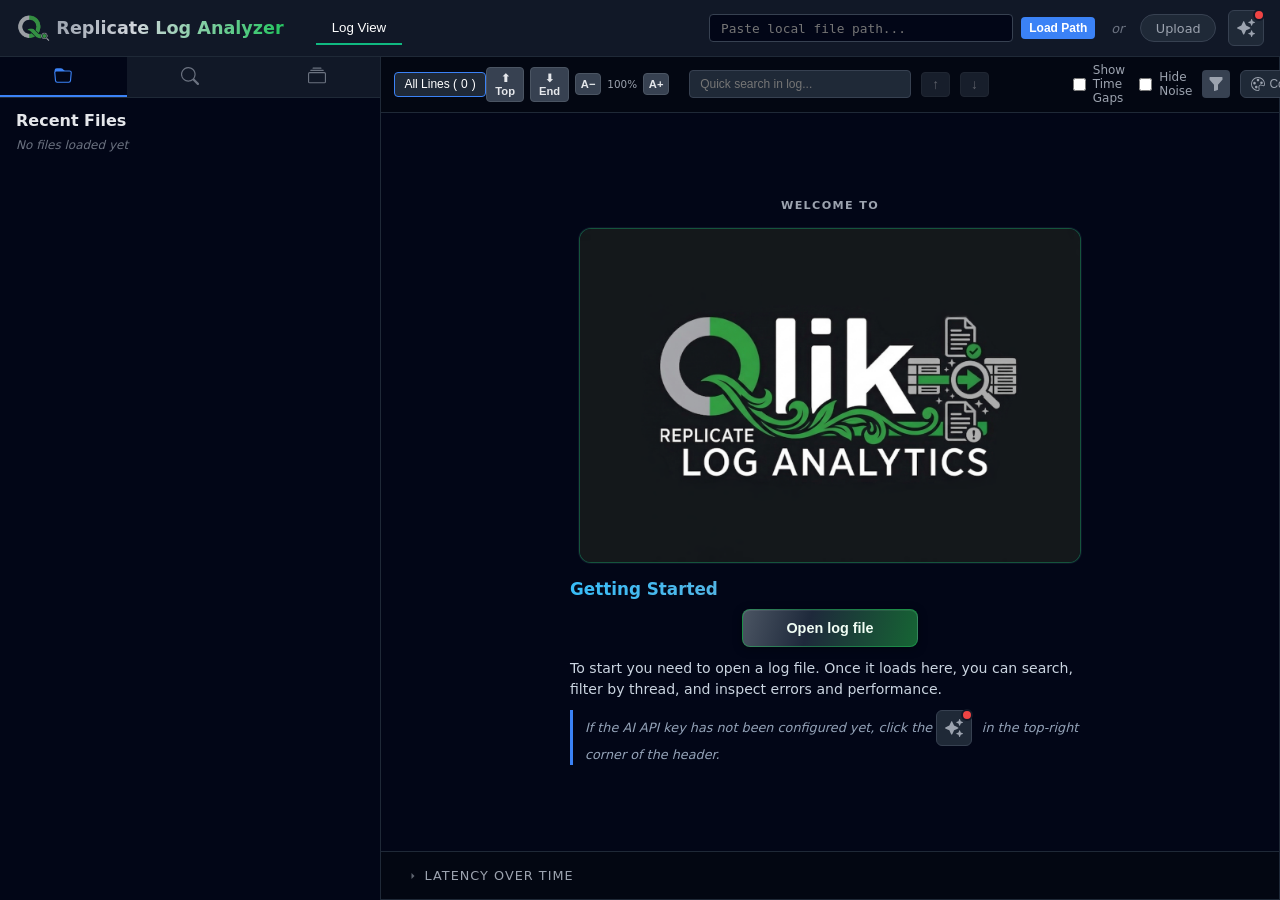
==== commit f742c811: "Enhance logging and configuration features - Added `open_log_folder` method in `desktop.py` to open " ====
--- a/static/index.html
+++ b/static/index.html
@@ -34,9 +34,9 @@
   </style>
   <!-- Plotly deferred so it doesn't block first paint -->
   <script defer src="https://cdn.plot.ly/plotly-2.35.2.min.js"></script>
-  <link rel="stylesheet" href="/static/styles.css?v=20260320f">
+  <link rel="stylesheet" href="/static/styles.css?v=20260322d">
   <link rel="stylesheet" href="/static/log-colors.css?v=20251212">
-  <link rel="stylesheet" href="/static/ai-config-modal.css?v=20251212">
+  <link rel="stylesheet" href="/static/ai-config-modal.css?v=20260518">
   <link rel="stylesheet" href="/static/ai-report.css?v=20251212">
   <link rel="stylesheet" href="/static/ai-assistant.css?v=20251212">
 </head>
@@ -177,13 +177,16 @@
                   <span class="file-metadata-label">Indexed</span>
                   <span id="metadataIndexed" class="file-metadata-value">-</span>
                 </div>
-                <div class="file-metadata-item">
-                  <span class="file-metadata-label">Vectorized</span>
-                  <span id="metadataVectorized" class="file-metadata-value">No</span>
-                </div>
-                <div class="file-metadata-item">
+                <div class="file-metadata-item file-metadata-item-span-row">
+                  <span class="file-metadata-label">Log time</span>
+                  <span id="metadataLogTime" class="file-metadata-value">—</span>
+                </div>
+                <div class="file-metadata-item file-metadata-item-span-row">
                   <span class="file-metadata-label">Path</span>
-                  <span id="metadataPath" class="file-metadata-value" title="">-</span>
+                  <div class="file-metadata-path-row">
+                    <span id="metadataPath" class="file-metadata-value file-metadata-path-text" title="">-</span>
+                    <button type="button" id="metadataBrowseFolderBtn" class="file-metadata-folder-btn" style="display: none;" title="Open the folder containing this log (Explorer / Finder)">Folder</button>
+                  </div>
                 </div>
               </div>
             </div>
@@ -522,9 +525,15 @@
             <div class="findings-header">
               <h2>Findings</h2>
               <div class="findings-actions">
+                <button type="button" id="reopenCompiledEmailBtn" class="small-btn" style="display: none;" title="Open the last compiled email for this log file">Reopen compiled email</button>
                 <button id="exportFindings" class="small-btn">Export</button>
                 <button id="clearFindings" class="small-btn">Clear All</button>
               </div>
+            </div>
+            <div id="compiledEmailReadyBanner" class="compiled-email-ready-banner" style="display: none;" role="status">
+              <span class="compiled-email-ready-text">Compiled email is ready.</span>
+              <button type="button" id="compiledEmailOpenBtn" class="small-btn compiled-email-open-btn">View compiled email</button>
+              <button type="button" id="compiledEmailBannerDismiss" class="compiled-email-banner-dismiss" title="Dismiss">×</button>
             </div>
             <div id="findingsList" class="findings-list">
               <p class="placeholder-text">No findings yet. Right-click on log lines to add them.</p>
@@ -700,11 +709,11 @@
 
   <script src="/static/log-colors.js"></script>
   <script src="/static/ai-config-modal.js"></script>
-  <script src="/static/ai-report.js?v=20260320i"></script>
+  <script src="/static/ai-report.js?v=20260518a"></script>
   <script src="/static/ai-assistant.js"></script>
   <script src="/static/kb-sources.js?v=20251212"></script>
-  <script src="/static/saved-findings.js?v=20260321a"></script>
-  <script src="/static/app.js?v=20260321a"></script>
+  <script src="/static/saved-findings.js?v=20260322a"></script>
+  <script src="/static/app.js?v=20260322d"></script>
   <!-- Modal Dialog -->
   <div id="modalOverlay" class="modal-overlay" style="display: none;">
     <div class="modal-content">
--- a/static/styles.css
+++ b/static/styles.css
@@ -27,6 +27,8 @@
     padding: 0 1rem;
     background: #111827;
     border-bottom: 1px solid #1f2937;
+    position: relative;
+    z-index: 900;
 }
 
 .header-left {
@@ -2119,6 +2121,47 @@
     gap: 2px;
 }
 
+.file-metadata-item-span-row {
+    grid-column: 1 / -1;
+}
+
+#metadataLogTime {
+    white-space: normal;
+    line-height: 1.35;
+    font-size: 0.72rem;
+}
+
+.file-metadata-path-row {
+    display: flex;
+    align-items: flex-start;
+    gap: 8px;
+    min-width: 0;
+}
+
+.file-metadata-path-text {
+    flex: 1 1 auto;
+    min-width: 0;
+}
+
+.file-metadata-folder-btn {
+    flex: 0 0 auto;
+    margin-top: 1px;
+    background: #374151;
+    color: #e5e7eb;
+    border: 1px solid #4b5563;
+    border-radius: 4px;
+    padding: 2px 8px;
+    font-size: 0.65rem;
+    font-weight: 600;
+    cursor: pointer;
+    white-space: nowrap;
+}
+
+.file-metadata-folder-btn:hover {
+    background: #4b5563;
+    border-color: #6b7280;
+}
+
 .file-metadata-label {
     font-size: 0.65rem;
     color: #6b7280;
@@ -2145,10 +2188,6 @@
 
 .file-metadata-value.status-error {
     color: #ef4444;
-}
-
-.file-metadata-value.vectorized {
-    color: #8b5cf6;
 }
 
 /* Selected file item state */
@@ -5598,12 +5637,126 @@
     padding: 16px;
 }
 
-/* Toast notifications */
+.compiled-email-ready-banner {
+    display: flex;
+    align-items: center;
+    gap: 12px;
+    flex-wrap: wrap;
+    margin-bottom: 12px;
+    padding: 10px 14px;
+    background: rgba(34, 197, 94, 0.12);
+    border: 1px solid rgba(34, 197, 94, 0.35);
+    border-radius: 8px;
+    font-size: 0.8rem;
+    color: #d1fae5;
+}
+
+.compiled-email-ready-text {
+    flex: 1;
+    min-width: 140px;
+}
+
+.compiled-email-open-btn {
+    flex-shrink: 0;
+}
+
+.compiled-email-banner-dismiss {
+    margin-left: auto;
+    background: transparent;
+    border: none;
+    color: #9ca3af;
+    font-size: 1.2rem;
+    line-height: 1;
+    cursor: pointer;
+    padding: 2px 6px;
+    border-radius: 4px;
+}
+
+.compiled-email-banner-dismiss:hover {
+    color: #e5e7eb;
+    background: rgba(255, 255, 255, 0.06);
+}
+
+/* Compile-email job toast (clickable, progress) */
+.compile-email-toast.app-toast {
+    pointer-events: auto;
+    max-width: min(420px, calc(100vw - 32px));
+    padding: 10px 16px;
+    cursor: default;
+    display: flex;
+    align-items: flex-start;
+    gap: 10px;
+    text-align: left;
+}
+
+.compile-email-toast.app-toast.compile-email-toast--clickable {
+    cursor: pointer;
+}
+
+.compile-email-toast-body {
+    flex: 1;
+    min-width: 0;
+}
+
+.compile-email-toast-title {
+    font-weight: 600;
+    margin-bottom: 4px;
+    color: #f9fafb;
+}
+
+.compile-email-toast-meta {
+    font-size: 0.72rem;
+    color: #9ca3af;
+    margin-bottom: 2px;
+}
+
+.compile-email-toast-status {
+    font-size: 0.72rem;
+    color: #d1d5db;
+    line-height: 1.35;
+}
+
+.compile-email-toast-dismiss {
+    flex-shrink: 0;
+    background: transparent;
+    border: none;
+    color: #9ca3af;
+    font-size: 1.1rem;
+    line-height: 1;
+    cursor: pointer;
+    padding: 0 4px;
+    align-self: flex-start;
+}
+
+.compile-email-toast-dismiss:hover {
+    color: #e5e7eb;
+}
+
+.compile-email-toast-spinner {
+    width: 14px;
+    height: 14px;
+    border: 2px solid rgba(255, 255, 255, 0.2);
+    border-top-color: #8b5cf6;
+    border-radius: 50%;
+    animation: compile-email-spin 0.7s linear infinite;
+    flex-shrink: 0;
+    margin-top: 2px;
+}
+
+@keyframes compile-email-spin {
+    to { transform: rotate(360deg); }
+}
+
+/* Toast notifications (.app-toast) — bottom-right; under AI modal (z 1000) */
 .app-toast {
     position: fixed;
-    bottom: 24px;
-    left: 50%;
-    transform: translateX(-50%) translateY(20px);
+    top: auto;
+    right: max(12px, env(safe-area-inset-right, 0px));
+    left: auto;
+    bottom: max(16px, env(safe-area-inset-bottom, 0px));
+    width: max-content;
+    max-width: min(390px, calc(100vw - 24px));
+    transform: translateX(calc(100% + 24px));
     padding: 8px 20px;
     background: #1f2937;
     color: #e5e7eb;
@@ -5611,19 +5764,28 @@
     border-radius: 6px;
     font-size: 0.8rem;
     font-weight: 500;
-    z-index: 10001;
+    z-index: 850;
     opacity: 0;
     transition: opacity 0.3s ease, transform 0.3s ease;
     pointer-events: none;
+    box-sizing: border-box;
 }
 
 .app-toast.visible {
     opacity: 1;
-    transform: translateX(-50%) translateY(0);
+    transform: translateX(0);
 }
 
 .app-toast-info {
     border-left: 3px solid #3b82f6;
+}
+
+.app-toast-success {
+    border-left: 3px solid #22c55e;
+}
+
+.app-toast-warning {
+    border-left: 3px solid #f59e0b;
 }
 
 .app-toast-error {
@@ -5892,6 +6054,28 @@
     margin: 3px 0;
 }
 
+.ai-insight-section-content h4 {
+    font-size: 0.88rem;
+    margin: 10px 0 6px 0;
+    color: #89b4fa;
+}
+
+.ai-insight-section-content pre {
+    background: #111827;
+    border: 1px solid #374151;
+    padding: 10px 12px;
+    border-radius: 6px;
+    overflow-x: auto;
+    margin: 8px 0;
+    font-size: 0.78rem;
+}
+
+.ai-insight-section-content pre code {
+    background: none;
+    padding: 0;
+    color: #e5e7eb;
+}
+
 .ai-insight-section-content code {
     background: #1f2937;
     padding: 2px 6px;
@@ -5899,6 +6083,50 @@
     font-family: monospace;
     font-size: 0.85em;
     color: #f38ba8;
+}
+
+.ai-insight-section-content .ai-md-table {
+    width: 100%;
+    border-collapse: collapse;
+    margin: 8px 0;
+    font-size: 0.8rem;
+}
+
+.ai-insight-section-content .ai-md-table th,
+.ai-insight-section-content .ai-md-table td {
+    padding: 6px 10px;
+    border: 1px solid #374151;
+    text-align: left;
+    word-wrap: break-word;
+    vertical-align: top;
+}
+
+.ai-insight-section-content .ai-md-table th {
+    background: #1f2937;
+    font-weight: 600;
+    color: #e5e7eb;
+}
+
+.ai-insight-section-content hr {
+    border: none;
+    border-top: 1px solid #374151;
+    margin: 12px 0;
+}
+
+.cockpit-sparse .cockpit-sparse-badge {
+    font-size: 0.65rem;
+    color: #9ca3af;
+    padding: 3px 8px;
+    border-radius: 999px;
+    border: 1px solid #374151;
+    margin-left: auto;
+}
+
+.cockpit-sparse-notice {
+    background: rgba(139, 92, 246, 0.06);
+    border: 1px solid rgba(139, 92, 246, 0.22);
+    border-radius: 8px;
+    padding: 12px 14px;
 }
 
 /* Non-expandable section (no content) */
@@ -6469,22 +6697,26 @@
     font-style: italic;
 }
 
-/* Toast Notification */
+/* Toast Notification (AI assistant panel) — bottom-right, clear of main chrome */
 .toast-notification {
     position: fixed;
-    bottom: 20px;
-    right: 20px;
+    top: auto;
+    right: max(12px, env(safe-area-inset-right, 0px));
+    bottom: max(16px, env(safe-area-inset-bottom, 0px));
+    left: auto;
+    max-width: min(390px, calc(100vw - 24px));
     padding: 12px 20px;
     background: #1f2937;
     border: 1px solid #374151;
     border-radius: 8px;
     color: #e5e7eb;
     font-size: 0.9rem;
-    z-index: 10000;
+    z-index: 840;
     animation: slideInRight 0.3s ease;
     display: flex;
     align-items: center;
     gap: 10px;
+    box-sizing: border-box;
 }
 
 .toast-notification.success {
--- a/static/ai-config-modal.css
+++ b/static/ai-config-modal.css
@@ -87,8 +87,8 @@
 .ai-modal-body {
     padding: 20px;
     overflow-y: auto;
-    max-height: calc(90vh - 140px);
-    flex: 1;
+    flex: 1 1 auto;
+    min-height: 0;
 }
 
 .ai-config-status {
@@ -406,12 +406,21 @@
     color: #22c55e;
 }
 
+.ai-provider-btn .provider-tag.local {
+    background: rgba(139, 92, 246, 0.2);
+    color: #a78bfa;
+}
+
 .ai-provider-btn.active .provider-tag {
     background: rgba(137, 180, 250, 0.2);
 }
 
 .ai-provider-btn.active .provider-tag.free {
     background: rgba(34, 197, 94, 0.3);
+}
+
+.ai-provider-btn.active .provider-tag.local {
+    background: rgba(139, 92, 246, 0.3);
 }
 
 /* Checkbox Label Style */
@@ -514,12 +523,72 @@
    Tab Navigation
    ============================================ */
 
-.ai-modal-tabs {
-    display: flex;
-    gap: 4px;
-    padding: 0 20px;
+/* Tabs + compact status on one row */
+.ai-modal-tabs-bar {
+    display: flex;
+    align-items: stretch;
+    justify-content: space-between;
+    gap: 10px;
+    padding: 0 12px 0 20px;
     background: var(--bg-secondary, #181825);
     border-bottom: 1px solid var(--border-color, #313244);
+    flex-wrap: wrap;
+}
+
+.ai-modal-tabs {
+    display: flex;
+    gap: 4px;
+    padding: 0;
+    background: transparent;
+    border-bottom: none;
+    flex: 1 1 auto;
+    min-width: 0;
+}
+
+.ai-status-compact {
+    display: flex;
+    align-items: center;
+    justify-content: flex-end;
+    gap: 6px;
+    flex: 0 0 auto;
+    padding: 6px 0;
+    max-width: 55%;
+}
+
+.ai-status-pill {
+    display: inline-flex;
+    align-items: center;
+    gap: 3px;
+    font-size: 0.72rem;
+    line-height: 1;
+    padding: 5px 7px;
+    border-radius: 6px;
+    border: 1px solid var(--border-color, #45475a);
+    color: var(--text-secondary, #a6adc8);
+    background: var(--bg-primary, #11111b);
+    cursor: default;
+    white-space: nowrap;
+}
+
+.ai-status-pill[data-ok="true"] {
+    border-color: rgba(166, 227, 161, 0.35);
+    color: #a6e3a1;
+}
+
+.ai-status-pill[data-ok="false"] {
+    border-color: rgba(249, 226, 175, 0.35);
+    color: #f9e2af;
+}
+
+.ai-status-pill .ai-status-ico {
+    font-size: 0.95rem;
+    line-height: 1;
+}
+
+.ai-status-pill .ai-status-mark {
+    font-size: 0.62rem;
+    font-weight: 700;
+    opacity: 0.85;
 }
 
 .ai-modal-tab {
@@ -644,3 +713,70 @@
     font-family: monospace;
     color: #a5b4fc;
 }
+
+.ai-cloud-extras-note {
+    margin-left: 24px;
+    margin-bottom: 0;
+}
+
+/* LM Studio model parameter row */
+.ai-lmstudio-params {
+    margin-top: 8px;
+    border-top: 1px solid var(--border-color, #313244);
+    padding-top: 8px;
+}
+
+.ai-param-row {
+    display: flex;
+    flex-wrap: wrap;
+    gap: 12px;
+    align-items: flex-start;
+}
+
+.ai-param-group {
+    flex: 1 1 140px;
+    min-width: 0;
+    max-width: 220px;
+}
+
+.ai-param-group label {
+    font-size: 0.82rem;
+    color: var(--text-secondary, #a6adc8);
+    display: block;
+    margin-bottom: 4px;
+}
+
+.ai-lmstudio-params .ai-help-text {
+    margin-top: 4px;
+    margin-bottom: 0;
+    font-size: 0.75rem;
+    line-height: 1.35;
+}
+
+.ai-param-input {
+    width: 100%;
+    max-width: 160px;
+    text-align: right;
+    box-sizing: border-box;
+}
+
+/* Provider dropdown (replaces tile buttons) */
+.ai-provider-select-wrap .ai-select {
+    max-width: 100%;
+}
+
+/* Cloud: mandatory sanitization notice */
+.ai-sanitize-mandatory-notice {
+    margin: 0 0 12px 0;
+    padding: 10px 12px;
+    border-radius: 8px;
+    border: 1px solid rgba(137, 180, 250, 0.35);
+    background: rgba(137, 180, 250, 0.08);
+    font-size: 0.82rem;
+    color: var(--text-primary, #cdd6f4);
+    line-height: 1.45;
+}
+
+.ai-sanitize-mandatory-notice strong {
+    color: #89b4fa;
+}
--- a/static/ai-report.css
+++ b/static/ai-report.css
@@ -215,6 +215,31 @@
     font-weight: 600;
     color: var(--accent-color, #89b4fa);
     font-variant-numeric: tabular-nums;
+}
+
+.ai-report-loading .ai-progress-status {
+    margin-top: 10px;
+    display: flex;
+    flex-direction: column;
+    align-items: center;
+    gap: 3px;
+}
+
+.ai-report-loading .ai-progress-phase {
+    font-size: 0.8rem;
+    font-weight: 600;
+    color: var(--text-secondary, #a6adc8);
+    text-transform: uppercase;
+    letter-spacing: 0.03em;
+}
+
+.ai-report-loading .ai-progress-detail {
+    font-size: 0.75rem;
+    color: var(--text-muted, #585b70);
+    max-width: 320px;
+    overflow: hidden;
+    text-overflow: ellipsis;
+    white-space: nowrap;
 }
 
 .ai-report-loading .cost-estimate {
@@ -605,3 +630,123 @@
     }
 }
 
+/* Report type badge (shown next to "Insights Report" title) */
+.ai-report-type-badge {
+    display: none;
+    font-size: 0.65rem;
+    font-weight: 600;
+    text-transform: uppercase;
+    letter-spacing: 0.04em;
+    padding: 2px 8px;
+    border-radius: 4px;
+    background: rgba(137, 180, 250, 0.12);
+    color: var(--accent-color, #89b4fa);
+    border: 1px solid rgba(137, 180, 250, 0.25);
+    vertical-align: middle;
+    margin-left: 8px;
+}
+
+/* Focus mode selection dialog */
+.ai-focus-overlay {
+    position: fixed;
+    inset: 0;
+    background: rgba(0, 0, 0, 0.6);
+    backdrop-filter: blur(3px);
+    display: flex;
+    align-items: center;
+    justify-content: center;
+    z-index: 9999;
+    animation: fadeIn 0.15s ease-out;
+}
+
+@keyframes fadeIn {
+    from { opacity: 0; }
+    to { opacity: 1; }
+}
+
+.ai-focus-dialog {
+    background: var(--bg-secondary, #1e1e2e);
+    border: 1px solid var(--border-color, #313244);
+    border-radius: 12px;
+    padding: 28px 32px;
+    max-width: 480px;
+    width: 90%;
+    box-shadow: 0 20px 60px rgba(0, 0, 0, 0.5);
+}
+
+.ai-focus-dialog h3 {
+    margin: 0 0 6px;
+    font-size: 1.1rem;
+    color: var(--text-primary, #cdd6f4);
+}
+
+.ai-focus-subtitle {
+    margin: 0 0 20px;
+    font-size: 0.82rem;
+    color: var(--text-muted, #585b70);
+    line-height: 1.4;
+}
+
+.ai-focus-options {
+    display: flex;
+    flex-direction: column;
+    gap: 8px;
+}
+
+.ai-focus-option {
+    display: grid;
+    grid-template-columns: 28px 1fr;
+    grid-template-rows: auto auto;
+    gap: 0 10px;
+    align-items: center;
+    padding: 12px 14px;
+    border: 1px solid var(--border-color, #313244);
+    border-radius: 8px;
+    background: var(--bg-primary, #11111b);
+    cursor: pointer;
+    text-align: left;
+    transition: border-color 0.15s, background 0.15s;
+}
+
+.ai-focus-option:hover {
+    border-color: var(--accent-color, #89b4fa);
+    background: rgba(137, 180, 250, 0.05);
+}
+
+.ai-focus-icon {
+    grid-row: 1 / 3;
+    font-size: 1.2rem;
+    display: flex;
+    align-items: center;
+    justify-content: center;
+}
+
+.ai-focus-label {
+    font-size: 0.88rem;
+    font-weight: 600;
+    color: var(--text-primary, #cdd6f4);
+}
+
+.ai-focus-desc {
+    font-size: 0.75rem;
+    color: var(--text-muted, #585b70);
+    line-height: 1.3;
+}
+
+.ai-focus-cancel {
+    margin-top: 16px;
+    width: 100%;
+    padding: 8px;
+    border: none;
+    border-radius: 6px;
+    background: transparent;
+    color: var(--text-muted, #585b70);
+    font-size: 0.82rem;
+    cursor: pointer;
+    transition: color 0.15s;
+}
+
+.ai-focus-cancel:hover {
+    color: var(--text-primary, #cdd6f4);
+}
+
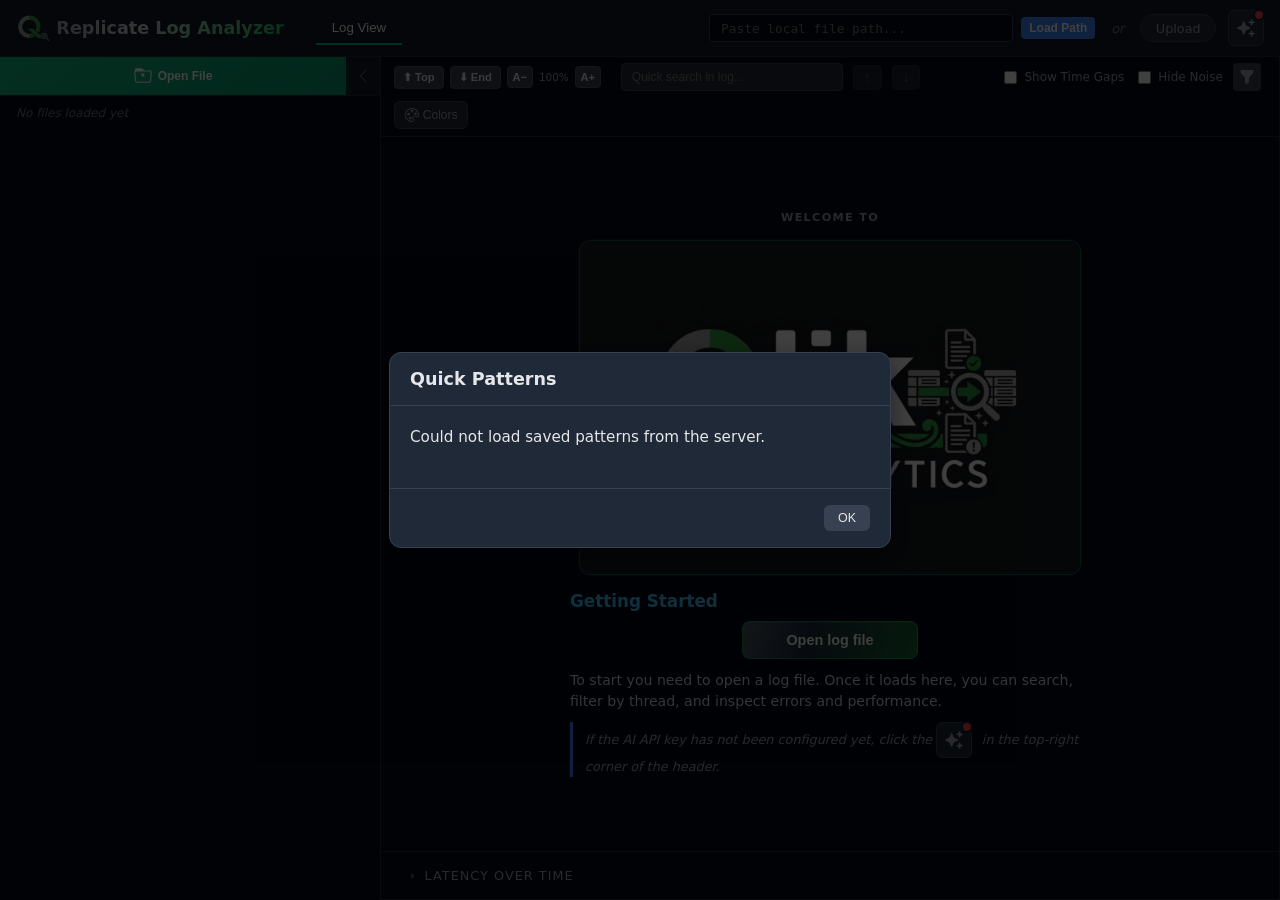
==== commit 037b6697: "Add persistent quick search patterns with manage modal and API. Co-authored-by: Cursor <cursoragent@" ====
--- a/static/index.html
+++ b/static/index.html
@@ -34,9 +34,9 @@
   </style>
   <!-- Plotly deferred so it doesn't block first paint -->
   <script defer src="https://cdn.plot.ly/plotly-2.35.2.min.js"></script>
-  <link rel="stylesheet" href="/static/styles.css?v=20260322d">
+  <link rel="stylesheet" href="/static/styles.css?v=20260520c">
   <link rel="stylesheet" href="/static/log-colors.css?v=20251212">
-  <link rel="stylesheet" href="/static/ai-config-modal.css?v=20260518">
+  <link rel="stylesheet" href="/static/ai-config-modal.css?v=20260519">
   <link rel="stylesheet" href="/static/ai-report.css?v=20251212">
   <link rel="stylesheet" href="/static/ai-assistant.css?v=20251212">
 </head>
@@ -94,17 +94,40 @@
 
     <!-- File Info Bar - Always visible when file is loaded -->
     <div id="fileInfoBar" class="file-info-bar" style="display: none;">
-      <div class="file-info-content">
-        <svg width="14" height="14" viewBox="0 0 16 16" fill="currentColor" class="file-info-icon">
-          <path d="M14 4.5V14a2 2 0 01-2 2H4a2 2 0 01-2-2V2a2 2 0 012-2h5.5L14 4.5zm-3 0A1.5 1.5 0 019.5 3V1H4a1 1 0 00-1 1v12a1 1 0 001 1h8a1 1 0 001-1V4.5h-2z"/>
-        </svg>
-        <span id="fileInfoName" class="file-info-name">No file loaded</span>
-        <span id="fileInfoSize" class="file-info-size"></span>
-        <span id="fileInfoLines" class="file-info-lines"></span>
+      <div class="file-info-group">
+        <div class="file-info-content">
+          <svg width="14" height="14" viewBox="0 0 16 16" fill="currentColor" class="file-info-icon">
+            <path d="M14 4.5V14a2 2 0 01-2 2H4a2 2 0 01-2-2V2a2 2 0 012-2h5.5L14 4.5zm-3 0A1.5 1.5 0 019.5 3V1H4a1 1 0 00-1 1v12a1 1 0 001 1h8a1 1 0 001-1V4.5h-2z"/>
+          </svg>
+          <span id="fileInfoName" class="file-info-name">No file loaded</span>
+          <span id="fileInfoSize" class="file-info-size"></span>
+          <span id="fileInfoLines" class="file-info-lines"></span>
+        </div>
         <button type="button" id="closeLogFileBtn" class="file-info-close-btn" title="Close log and return to welcome screen" aria-label="Close log file">
           <svg width="14" height="14" viewBox="0 0 16 16" fill="currentColor" aria-hidden="true"><path d="M4.646 4.646a.5.5 0 01.708 0L8 7.293l2.646-2.647a.5.5 0 01.708.708L8.707 8l2.647 2.646a.5.5 0 01-.708.708L8 8.707l-2.646 2.647a.5.5 0 01-.708-.708L7.293 8 4.646 5.354a.5.5 0 010-.708z"/></svg>
         </button>
       </div>
+      <div class="file-info-tabs-separator" aria-hidden="true"></div>
+      <div class="file-info-tabs-area">
+        <div class="log-view-tabs-wrapper">
+          <div class="log-view-tabs" id="logViewTabs">
+            <button class="log-view-tab log-view-tab-all active" data-view="all">All Lines (<span id="loadedCount">0</span>)</button>
+          </div>
+        </div>
+        <div id="searchTabsOverflow" class="search-tabs-overflow" style="display: none;">
+          <button id="searchTabsPrev" class="tab-nav-btn" title="Previous search tabs">
+            <svg width="12" height="12" viewBox="0 0 16 16" fill="currentColor">
+              <path fill-rule="evenodd" d="M11.354 1.646a.5.5 0 010 .708L5.707 8l5.647 5.646a.5.5 0 01-.708.708l-6-6a.5.5 0 010-.708l6-6a.5.5 0 01.708 0z"/>
+            </svg>
+          </button>
+          <span id="searchTabsCount" class="search-tabs-count">0</span>
+          <button id="searchTabsNext" class="tab-nav-btn" title="Next search tabs">
+            <svg width="12" height="12" viewBox="0 0 16 16" fill="currentColor">
+              <path fill-rule="evenodd" d="M4.646 1.646a.5.5 0 01.708 0l6 6a.5.5 0 010 .708l-6 6a.5.5 0 01-.708-.708L10.293 8 4.646 2.354a.5.5 0 010-.708z"/>
+            </svg>
+          </button>
+        </div>
+      </div>
     </div>
 
     <!-- Main body -->
@@ -112,35 +135,45 @@
 
       <!-- TAB: Log View -->
       <div id="log-tab" class="tab-content active">
-        <aside class="left-panel left-panel-wide">
+        <aside id="logLeftPanel" class="left-panel left-panel-wide no-file-loaded">
           <!-- Panel Tabs -->
           <div class="left-panel-tabs">
-            <button class="left-panel-tab active" data-panel="files-panel" title="Recent Files">
-              <svg width="18" height="18" viewBox="0 0 16 16" fill="currentColor">
+            <button type="button" class="left-panel-tab active" data-panel="files-panel" id="filesPanelTab" title="Open log file">
+              <svg class="left-panel-tab-icon-open" width="18" height="18" viewBox="0 0 16 16" fill="currentColor" aria-hidden="true">
+                <path d="M.5 3l.04.87a1.99 1.99 0 00-.342 1.311l.637 7A2 2 0 002.826 14H13.18a2 2 0 001.992-1.819l.637-7A2 2 0 0013.81 3H9.828a2 2 0 01-1.414-.586l-.828-.828A2 2 0 006.172 1H2.5a2 2 0 00-2 2zm.694 2.09A1 1 0 012.19 4h11.62a1 1 0 01.996 1.09l-.636 7a1 1 0 01-.996.91H2.826a1 1 0 01-.995-.91l-.637-7z"/>
+                <path d="M6.646 5.646a.5.5 0 01.708 0L8 6.293l.646-.647a.5.5 0 01.708.708L8.707 7l.647.646a.5.5 0 01-.708.708L8 7.707l-.646.647a.5.5 0 01-.708-.708L7.293 7l-.647-.646a.5.5 0 01.708-.708z"/>
+              </svg>
+              <svg class="left-panel-tab-icon-files" width="18" height="18" viewBox="0 0 16 16" fill="currentColor" aria-hidden="true">
                 <path d="M.54 3.87L.5 3a2 2 0 012-2h3.672a2 2 0 011.414.586l.828.828A2 2 0 009.828 3h3.982a2 2 0 011.992 2.181l-.637 7A2 2 0 0113.174 14H2.826a2 2 0 01-1.991-1.819l-.637-7a1.99 1.99 0 01.342-1.31zM2.19 4a1 1 0 00-.996 1.09l.637 7a1 1 0 00.995.91h10.348a1 1 0 00.995-.91l.637-7A1 1 0 0013.81 4H2.19z"/>
               </svg>
+              <span class="left-panel-tab-label">Open File</span>
             </button>
-            <button class="left-panel-tab" data-panel="search-panel" title="Search">
+            <button class="left-panel-tab file-dependent-left-tab" data-panel="search-panel" title="Search">
               <svg width="18" height="18" viewBox="0 0 16 16" fill="currentColor">
                 <path d="M11.742 10.344a6.5 6.5 0 10-1.397 1.398h-.001c.03.04.062.078.098.115l3.85 3.85a1 1 0 001.415-1.414l-3.85-3.85a1.007 1.007 0 00-.115-.1zM12 6.5a5.5 5.5 0 11-11 0 5.5 5.5 0 0111 0z"/>
               </svg>
             </button>
-            <button class="left-panel-tab" data-panel="threads-panel" title="Threads & Components">
+            <button class="left-panel-tab file-dependent-left-tab" data-panel="threads-panel" title="Threads & Components">
               <svg width="18" height="18" viewBox="0 0 16 16" fill="currentColor">
                 <path d="M2.5 3.5a.5.5 0 010-1h11a.5.5 0 010 1h-11zm2-2a.5.5 0 010-1h7a.5.5 0 010 1h-7zM0 13a1.5 1.5 0 001.5 1.5h13A1.5 1.5 0 0016 13V6a1.5 1.5 0 00-1.5-1.5h-13A1.5 1.5 0 000 6v7zm1.5.5a.5.5 0 01-.5-.5V6a.5.5 0 01.5-.5h13a.5.5 0 01.5.5v7a.5.5 0 01-.5.5h-13z"/>
               </svg>
             </button>
-            <button class="left-panel-tab" data-panel="ai-panel" title="AI Assistant" style="display: none;">
+            <button class="left-panel-tab file-dependent-left-tab" data-panel="ai-panel" title="AI Assistant" style="display: none;">
               <svg width="18" height="18" viewBox="0 0 512 512" fill="currentColor">
                 <path d="M327.5 85.2c-4.5 1.7-7.5 6-7.5 10.8s3 9.1 7.5 10.8L384 128l21.2 56.5c1.7 4.5 6 7.5 10.8 7.5s9.1-3 10.8-7.5L448 128l56.5-21.2c4.5-1.7 7.5-6 7.5-10.8s-3-9.1-7.5-10.8L448 64 426.8 7.5C425.1 3 420.8 0 416 0s-9.1 3-10.8 7.5L384 64 327.5 85.2zM9.3 240C3.6 242.6 0 248.3 0 254.6s3.6 11.9 9.3 14.5L26.3 277l8.1 3.7 .6 .3 88.3 40.8L164.1 410l.3 .6 3.7 8.1 7.9 17.1c2.6 5.7 8.3 9.3 14.5 9.3s11.9-3.6 14.5-9.3l7.9-17.1 3.7-8.1 .3-.6 40.8-88.3L346 281l.6-.3 8.1-3.7 17.1-7.9c5.7-2.6 9.3-8.3 9.3-14.5s-3.6-11.9-9.3-14.5l-17.1-7.9-8.1-3.7-.6-.3-88.3-40.8L217 99.1l-.3-.6L213 90.3l-7.9-17.1c-2.6-5.7-8.3-9.3-14.5-9.3s-11.9 3.6-14.5 9.3l-7.9 17.1-3.7 8.1-.3 .6-40.8 88.3L35.1 228.1l-.6 .3-8.1 3.7L9.3 240z"/>
               </svg>
             </button>
+            <div id="logLeftPanelExpandZone" class="left-panel-rail-expand-zone" title="Expand sidebar" aria-hidden="true"></div>
+            <button type="button" id="toggleLogLeftPanel" class="toggle-left-panel-btn" title="Collapse sidebar" aria-label="Collapse sidebar">
+              <svg width="14" height="14" viewBox="0 0 16 16" fill="currentColor" aria-hidden="true">
+                <path fill-rule="evenodd" d="M11.354 1.646a.5.5 0 010 .708L5.707 8l5.647 5.646a.5.5 0 01-.708.708l-6-6a.5.5 0 010-.708l6-6a.5.5 0 01.708 0z"/>
+              </svg>
+            </button>
           </div>
 
           <!-- Files Panel -->
           <div id="files-panel" class="left-panel-content active">
-            <div class="panel-section-header">
-              <h3>Recent Files</h3>
+            <div class="left-panel-toolbar">
               <button id="nativeOpenBtn" class="open-file-btn" style="display: none;" title="Open log file from disk">
                 <svg width="14" height="14" viewBox="0 0 16 16" fill="currentColor">
                   <path d="M.5 3l.04.87a1.99 1.99 0 00-.342 1.311l.637 7A2 2 0 002.826 14H13.18a2 2 0 001.992-1.819l.637-7A2 2 0 0013.81 3H9.828a2 2 0 01-1.414-.586l-.828-.828A2 2 0 006.172 1H2.5a2 2 0 00-2 2zm.694 2.09A1 1 0 012.19 4h11.62a1 1 0 01.996 1.09l-.636 7a1 1 0 01-.996.91H2.826a1 1 0 01-.995-.91l-.637-7z"/>
@@ -194,38 +227,28 @@
 
           <!-- Search Panel -->
           <div id="search-panel" class="left-panel-content">
-            <h3>Search Log</h3>
-            <input type="text" id="searchInput" placeholder="Enter regex pattern...">
+            <div class="search-input-row">
+              <input type="text" id="searchInput" placeholder="Enter regex pattern...">
+              <button type="button" id="searchBtn" class="search-submit-btn">Search</button>
+            </div>
             <div class="search-options">
               <label><input type="checkbox" id="caseSensitive"> Case sensitive</label>
-            </div>
-            <div class="search-actions">
-              <button id="searchBtn" class="small-btn">Search</button>
-              <button id="exportSearchBtn" class="small-btn" title="Export results to file" style="display: none;">
-                <svg width="14" height="14" viewBox="0 0 16 16" fill="currentColor">
-                  <path d="M.5 9.9a.5.5 0 01.5.5v2.5a1 1 0 001 1h12a1 1 0 001-1v-2.5a.5.5 0 011 0v2.5a2 2 0 01-2 2H2a2 2 0 01-2-2v-2.5a.5.5 0 01.5-.5z"/>
-                  <path d="M7.646 11.854a.5.5 0 00.708 0l3-3a.5.5 0 00-.708-.708L8.5 10.293V1.5a.5.5 0 00-1 0v8.793L5.354 8.146a.5.5 0 10-.708.708l3 3z"/>
-                </svg>
-                Export
-              </button>
+              <button type="button" id="saveAsPresetBtn" class="save-as-preset-btn" title="Save current search as a quick pattern">Save as pattern</button>
             </div>
 
             <div class="regex-presets">
-              <p style="font-size: 0.7rem; color: #9ca3af; margin: 8px 0 4px 0;">Quick patterns:</p>
+              <div class="regex-presets-header">
+                <span class="left-panel-section-label">Quick patterns</span>
+                <button type="button" id="managePresetsBtn" class="preset-manage-link" title="Manage quick patterns">Manage</button>
+              </div>
               <div class="preset-tags" id="presetTags">
                 <span class="preset-tag add-preset-btn" id="addPresetBtn" title="Add custom pattern">+</span>
-                <span class="preset-tag" data-pattern="\][EW]:" title="Find errors and warnings">Errors/Warnings</span>
-                <span class="preset-tag" data-pattern="latency\s+[0-9]+\.[0-9]+" title="Find latency measurements">Latency</span>
-                <span class="preset-tag" data-pattern="Failed to execute" title="Find failed executions">Failed Execute</span>
-                <span class="preset-tag" data-pattern="one-by-one" title="Find one-by-one applies">One-by-One</span>
-                <span class="preset-tag" data-pattern="Bulk finished" title="Find bulk finish events">Bulk Finish</span>
-                <span class="preset-tag" data-pattern="SQL_ERROR|SqlState" title="Find SQL errors">SQL Errors</span>
               </div>
             </div>
 
             <div id="searchResultsContainer" class="search-results-container search-results-expanded">
               <div id="searchResultsHeader" class="search-results-header" style="display: none;">
-                <span class="search-results-title">Search Results</span>
+                <span class="search-results-title left-panel-section-label">Search Results</span>
                 <span id="searchResultsCount" class="search-results-count">0 matches</span>
               </div>
               <div id="searchResults" class="search-results"></div>
@@ -234,7 +257,6 @@
 
           <!-- Threads & Components Panel -->
           <div id="threads-panel" class="left-panel-content">
-            <h3>Threads & Components</h3>
             <div class="analysis-search-box">
               <input type="text" id="logViewComponentSearch" placeholder="Search component or thread..." class="search-input-small">
             </div>
@@ -261,25 +283,7 @@
           <!-- Log preview -->
           <section class="log-preview-container">
             <div class="log-controls">
-              <div class="log-view-tabs-wrapper">
-                <div class="log-view-tabs" id="logViewTabs">
-                  <button class="log-view-tab active" data-view="all">All Lines (<span id="loadedCount">0</span>)</button>
-                </div>
-                <div id="searchTabsOverflow" class="search-tabs-overflow" style="display: none;">
-                  <button id="searchTabsPrev" class="tab-nav-btn" title="Previous search tabs">
-                    <svg width="12" height="12" viewBox="0 0 16 16" fill="currentColor">
-                      <path fill-rule="evenodd" d="M11.354 1.646a.5.5 0 010 .708L5.707 8l5.647 5.646a.5.5 0 01-.708.708l-6-6a.5.5 0 010-.708l6-6a.5.5 0 01.708 0z"/>
-                    </svg>
-                  </button>
-                  <span id="searchTabsCount" class="search-tabs-count">0</span>
-                  <button id="searchTabsNext" class="tab-nav-btn" title="Next search tabs">
-                    <svg width="12" height="12" viewBox="0 0 16 16" fill="currentColor">
-                      <path fill-rule="evenodd" d="M4.646 1.646a.5.5 0 01.708 0l6 6a.5.5 0 010 .708l-6 6a.5.5 0 01-.708-.708L10.293 8 4.646 2.354a.5.5 0 010-.708z"/>
-                    </svg>
-                  </button>
-                </div>
-              </div>
-              <div style="display: flex; align-items: center; gap: 10px; margin-left: auto;">
+              <div class="log-controls-actions">
                 <div style="display: flex; gap: 6px; align-items: center; margin-right: 10px;">
                   <button id="jumpToTopBtn" class="nav-btn" title="Jump to top (Ctrl+Home)" style="font-size: 0.7rem; padding: 4px 8px;">⬆ Top</button>
                   <button id="jumpToEndBtn" class="nav-btn" title="Jump to end (Ctrl+End)" style="font-size: 0.7rem; padding: 4px 8px;">⬇ End</button>
@@ -365,6 +369,7 @@
                 Export
               </button>
             </div>
+            <div id="logIssuesTimeline" class="log-issues-timeline" style="display: none;" aria-label="Issue timeline navigation"></div>
           </section>
 
           <!-- Graph -->
@@ -708,20 +713,76 @@
   </div>
 
   <script src="/static/log-colors.js"></script>
+  <script src="/static/preset-patterns-modal.js"></script>
   <script src="/static/ai-config-modal.js"></script>
   <script src="/static/ai-report.js?v=20260518a"></script>
   <script src="/static/ai-assistant.js"></script>
   <script src="/static/kb-sources.js?v=20251212"></script>
   <script src="/static/saved-findings.js?v=20260322a"></script>
-  <script src="/static/app.js?v=20260322d"></script>
+  <script src="/static/app.js?v=20260519"></script>
+  <!-- Quick Patterns Modal -->
+  <div id="presetPatternsModal" class="modal" style="display: none;">
+    <div class="modal-content preset-modal-content">
+      <div class="modal-header">
+        <h3>Quick Patterns</h3>
+        <button type="button" class="modal-close" id="closePresetModal" aria-label="Close">&times;</button>
+      </div>
+      <div class="preset-modal-tabs">
+        <button type="button" class="preset-modal-tab active" data-preset-tab="edit">Create / Edit</button>
+        <button type="button" class="preset-modal-tab" data-preset-tab="manage">Manage Patterns</button>
+      </div>
+      <div class="modal-body">
+        <div id="presetEditPanel" class="preset-tab-panel active">
+          <div class="preset-edit-grid">
+            <label for="presetLabelInput" class="preset-field-label preset-span-full">Label</label>
+            <input type="text" id="presetLabelInput" class="form-input preset-span-full" placeholder="e.g. Errors/Warnings">
+
+            <div class="preset-workspace">
+              <div class="preset-pattern-side">
+                <label for="presetPatternInput" class="preset-field-label">Pattern (regex)</label>
+                <textarea id="presetPatternInput" class="form-textarea preset-pattern-input" rows="3" placeholder="Enter regex pattern..."></textarea>
+                <button type="button" id="presetTestBtn" class="small-btn preset-test-btn">Test Pattern</button>
+                <div id="presetTestResult" class="preset-test-result"></div>
+              </div>
+              <div class="preset-regex-side">
+                <label class="preset-field-label preset-insert-label">Regex options</label>
+                <div class="regex-toolbox" id="regexToolbox"></div>
+              </div>
+            </div>
+          </div>
+        </div>
+        <div id="presetManagePanel" class="preset-tab-panel">
+          <div class="preset-table-wrap">
+            <table class="preset-table">
+              <thead>
+                <tr>
+                  <th>Label</th>
+                  <th>Pattern</th>
+                  <th class="preset-table-actions-col">Actions</th>
+                </tr>
+              </thead>
+              <tbody id="presetTableBody"></tbody>
+            </table>
+          </div>
+        </div>
+      </div>
+      <div class="modal-footer">
+        <button type="button" class="btn btn-secondary" id="cancelPresetModal">Cancel</button>
+        <button type="button" class="btn btn-primary" id="savePresetBtn">Save Pattern</button>
+      </div>
+    </div>
+  </div>
+
   <!-- Modal Dialog -->
   <div id="modalOverlay" class="modal-overlay" style="display: none;">
-    <div class="modal-content">
-      <h3 id="modalTitle">Confirm</h3>
-      <div id="modalBody" class="modal-body"></div>
-      <div class="modal-buttons">
-        <button id="modalCancel" class="modal-btn cancel-btn">Cancel</button>
-        <button id="modalConfirm" class="modal-btn save-btn">Confirm</button>
+    <div class="modal-content confirm-dialog-content">
+      <div class="modal-header confirm-dialog-header">
+        <h3 id="modalTitle">Confirm</h3>
+      </div>
+      <div id="modalBody" class="modal-body confirm-dialog-body"></div>
+      <div class="modal-footer confirm-dialog-footer">
+        <button type="button" id="modalCancel" class="btn btn-secondary">Cancel</button>
+        <button type="button" id="modalConfirm" class="btn btn-primary confirm-dialog-danger">Confirm</button>
       </div>
     </div>
   </div>
--- a/static/styles.css
+++ b/static/styles.css
@@ -72,16 +72,65 @@
 .file-info-bar {
     flex: 0 0 auto;
     display: flex;
-    align-items: center;
+    align-items: stretch;
+    gap: 0;
     padding: 6px 1rem;
     background: linear-gradient(90deg, #0f172a 0%, #1e293b 100%);
     border-bottom: 1px solid #1f2937;
 }
 
+.file-info-group {
+    display: flex;
+    align-items: center;
+    gap: 8px;
+    flex-shrink: 0;
+    padding-right: 14px;
+}
+
 .file-info-content {
     display: flex;
     align-items: center;
     gap: 10px;
+    flex-shrink: 0;
+    min-width: 0;
+}
+
+.file-info-tabs-separator {
+    width: 1px;
+    align-self: stretch;
+    margin: 4px 0;
+    background: #374151;
+    flex-shrink: 0;
+}
+
+.file-info-tabs-area {
+    flex: 1;
+    min-width: 0;
+    display: flex;
+    align-items: center;
+    gap: 10px;
+    padding-left: 14px;
+}
+
+.file-info-bar .log-view-tabs-wrapper {
+    flex: 1;
+    min-width: 0;
+    overflow: hidden;
+}
+
+.file-info-bar .log-view-tabs {
+    display: flex;
+    align-items: center;
+    gap: 6px;
+    overflow-x: auto;
+    scrollbar-width: thin;
+    flex-wrap: nowrap;
+    padding: 2px 0;
+}
+
+.file-info-bar .search-tabs-overflow {
+    flex-shrink: 0;
+    margin-left: auto;
 }
 
 .file-info-icon {
@@ -94,6 +143,10 @@
     font-weight: 600;
     color: #e5e7eb;
     font-family: monospace;
+    max-width: 280px;
+    overflow: hidden;
+    text-overflow: ellipsis;
+    white-space: nowrap;
 }
 
 .file-info-size,
@@ -110,7 +163,6 @@
 }
 
 .file-info-close-btn {
-    margin-left: auto;
     flex-shrink: 0;
     display: flex;
     align-items: center;
@@ -243,6 +295,8 @@
 
 .tab-content.active {
     display: flex;
+    min-width: 0;
+    overflow-x: hidden;
 }
 
 /* Main center area */
@@ -272,9 +326,16 @@
     background: #030712;
     border-bottom: 1px solid #1f2937;
     display: flex;
-    justify-content: space-between;
-    align-items: center;
-    color: #9ca3af;
+    justify-content: flex-end;
+    align-items: center;
+    color: #9ca3af;
+}
+
+.log-controls-actions {
+    display: flex;
+    align-items: center;
+    gap: 10px;
+    flex-wrap: wrap;
 }
 
 .log-view-tabs {
@@ -310,6 +371,49 @@
     background: #1f2937;
     color: #fff;
     border-color: #3b82f6;
+}
+
+/* All Lines tab — distinct from search tabs */
+.log-view-tab[data-view="all"],
+.log-view-tab.log-view-tab-all {
+    color: #9ca3af;
+    background: rgba(16, 185, 129, 0.06);
+    border-color: rgba(16, 185, 129, 0.15);
+    margin-right: 4px;
+    padding-right: 10px;
+    border-right: 1px solid #374151;
+    border-radius: 4px 0 0 4px;
+}
+
+.log-view-tab[data-view="all"]:hover,
+.log-view-tab.log-view-tab-all:hover {
+    background: rgba(16, 185, 129, 0.14);
+    color: #d1fae5;
+}
+
+.log-view-tab[data-view="all"].active,
+.log-view-tab.log-view-tab-all.active {
+    background: rgba(16, 185, 129, 0.22);
+    border-color: #10b981;
+    color: #6ee7b7;
+    box-shadow: 0 0 0 1px rgba(16, 185, 129, 0.25);
+}
+
+/* Search result tabs */
+.log-view-tab[data-view="search"] {
+    background: rgba(59, 130, 246, 0.05);
+    border-color: rgba(59, 130, 246, 0.12);
+}
+
+.log-view-tab[data-view="search"]:hover {
+    background: rgba(59, 130, 246, 0.12);
+    color: #e5e7eb;
+}
+
+.log-view-tab[data-view="search"].active {
+    background: #1e293b;
+    border-color: #3b82f6;
+    color: #fff;
 }
 
 .close-tab-btn {
@@ -690,6 +794,48 @@
     background: #f59e0b;
 }
 
+/* Log viewer issue timeline (bottom of log preview) */
+.log-issues-timeline {
+    flex: 0 0 auto;
+    padding: 8px 12px 10px;
+    background: #030712;
+    border-top: 1px solid #1f2937;
+}
+
+.log-issues-timeline-header {
+    display: flex;
+    align-items: center;
+    justify-content: space-between;
+    gap: 8px;
+    margin-bottom: 6px;
+}
+
+.log-issues-timeline-label {
+    font-size: 0.65rem;
+    font-weight: 600;
+    color: #9ca3af;
+    text-transform: uppercase;
+    letter-spacing: 0.04em;
+}
+
+.log-issues-timeline-badges {
+    display: flex;
+    align-items: center;
+    gap: 4px;
+    flex-wrap: wrap;
+}
+
+.log-issues-timeline-badges .stat-badge {
+    font-size: 0.55rem;
+    padding: 2px 6px;
+}
+
+.issues-timeline-inline.log-issues-timeline-bar {
+    margin-top: 0;
+    padding-top: 0;
+    border-top: none;
+}
+
 /* Issues Main View */
 #issuesMainView {
     flex: 1;
@@ -1949,14 +2095,188 @@
     height: 18px;
 }
 
+/* Log left panel: collapse to icon rail */
+#logLeftPanel.left-panel-wide {
+    overflow-x: hidden;
+    overflow-y: auto;
+    min-width: 0;
+    transition: flex-basis 0.25s ease, max-width 0.25s ease;
+}
+
+#logLeftPanel.left-panel-wide:not(.collapsed) {
+    min-width: 350px;
+}
+
+#logLeftPanel .left-panel-tabs {
+    position: relative;
+    overflow: hidden;
+    min-width: 0;
+    width: 100%;
+}
+
+#logLeftPanel .left-panel-content {
+    overflow-x: hidden;
+    min-width: 0;
+}
+
+.toggle-left-panel-btn {
+    margin-left: auto;
+    flex-shrink: 0;
+    background: transparent;
+    border: none;
+    color: #6b7280;
+    cursor: pointer;
+    padding: 8px 10px;
+    display: flex;
+    align-items: center;
+    justify-content: center;
+    transition: color 0.15s ease, background 0.15s ease;
+}
+
+.toggle-left-panel-btn:hover {
+    background: #1f2937;
+    color: #e5e7eb;
+}
+
+#logLeftPanel.collapsed {
+    flex: 0 0 52px !important;
+    max-width: 52px !important;
+    min-width: 52px !important;
+}
+
+#logLeftPanel.collapsed .left-panel-tabs {
+    display: flex;
+    flex-direction: column;
+    align-items: stretch;
+    border-bottom: none;
+    flex: 1;
+    min-height: 0;
+}
+
+#logLeftPanel.collapsed .left-panel-tab {
+    flex: 0 0 auto;
+    border-bottom: none;
+    border-right: 2px solid transparent;
+}
+
+#logLeftPanel.collapsed .left-panel-tab.active {
+    border-bottom-color: transparent;
+    border-right-color: #3b82f6;
+}
+
+#logLeftPanel.collapsed .left-panel-content {
+    display: none !important;
+}
+
+#logLeftPanel.collapsed .toggle-left-panel-btn {
+    margin-left: 0;
+    margin-top: auto;
+    border-top: 1px solid #1f2937;
+}
+
+#logLeftPanel.collapsed .toggle-left-panel-btn svg {
+    transform: rotate(180deg);
+}
+
+/* No file loaded: Files tab as primary action */
+#logLeftPanel.no-file-loaded .left-panel-tab[data-panel="files-panel"] {
+    background: linear-gradient(135deg, #10b981, #059669);
+    color: #fff;
+    border-bottom-color: #10b981;
+}
+
+#logLeftPanel.no-file-loaded .left-panel-tab[data-panel="files-panel"]:hover {
+    background: linear-gradient(135deg, #059669, #047857);
+    color: #fff;
+}
+
+#logLeftPanel.no-file-loaded.collapsed .left-panel-tab[data-panel="files-panel"] {
+    border-bottom-color: transparent;
+}
+
+#logLeftPanel.no-file-loaded.collapsed .left-panel-tab[data-panel="files-panel"].active {
+    border-right-color: #10b981;
+}
+
+#logLeftPanel.no-file-loaded .file-dependent-left-tab {
+    display: none !important;
+}
+
+#logLeftPanel.no-file-loaded .left-panel-toolbar {
+    display: none;
+}
+
+.left-panel-tab-icon-files {
+    display: none;
+}
+
+#logLeftPanel:not(.no-file-loaded) .left-panel-tab[data-panel="files-panel"] .left-panel-tab-icon-open {
+    display: none;
+}
+
+#logLeftPanel:not(.no-file-loaded) .left-panel-tab[data-panel="files-panel"] .left-panel-tab-icon-files {
+    display: block;
+}
+
+.left-panel-tab-label {
+    display: none;
+    white-space: nowrap;
+}
+
+#logLeftPanel.no-file-loaded:not(.collapsed) .left-panel-tab[data-panel="files-panel"] {
+    flex: 1;
+    gap: 6px;
+    padding: 10px 14px;
+    font-size: 0.75rem;
+    font-weight: 600;
+    justify-content: center;
+    border-bottom: none;
+    box-shadow: 0 2px 8px rgba(16, 185, 129, 0.3);
+}
+
+#logLeftPanel.no-file-loaded:not(.collapsed) .left-panel-tab[data-panel="files-panel"] .left-panel-tab-label {
+    display: inline;
+}
+
+#logLeftPanel.no-file-loaded:not(.collapsed) .left-panel-tab[data-panel="files-panel"]:hover {
+    box-shadow: 0 4px 12px rgba(16, 185, 129, 0.4);
+}
+
+.left-panel-rail-expand-zone {
+    display: none;
+}
+
+#logLeftPanel.collapsed .left-panel-rail-expand-zone {
+    display: block;
+    flex: 1;
+    min-height: 32px;
+    cursor: pointer;
+}
+
 /* Left Panel Content */
 .left-panel-content {
     display: none;
     flex: 1;
     flex-direction: column;
-    padding: 0.8rem 1rem;
+    padding: 0.65rem 1rem 0.8rem;
     overflow: auto;
     min-height: 0;
+}
+
+.left-panel-toolbar {
+    display: flex;
+    align-items: center;
+    justify-content: flex-end;
+    margin-bottom: 8px;
+    min-height: 0;
+}
+
+.left-panel-section-label {
+    font-size: 0.65rem;
+    color: #6b7280;
+    font-weight: 600;
+    text-transform: uppercase;
+    letter-spacing: 0.04em;
 }
 
 .left-panel-content.active {
@@ -1971,12 +2291,6 @@
 
 #threads-panel.active {
     display: flex;
-}
-
-#threads-panel h3 {
-    margin: 0 0 10px 0;
-    font-size: 0.9rem;
-    color: #e5e7eb;
 }
 
 #logViewThreadList {
@@ -2211,9 +2525,11 @@
 }
 
 .search-results-title {
-    font-size: 0.75rem;
-    color: #9ca3af;
+    font-size: 0.65rem;
+    color: #6b7280;
     font-weight: 600;
+    text-transform: uppercase;
+    letter-spacing: 0.04em;
 }
 
 .search-results-count {
@@ -2408,9 +2724,17 @@
 }
 
 /* Search Panel */
+.search-input-row {
+    display: flex;
+    gap: 6px;
+    align-items: stretch;
+}
+
 #searchInput {
-    width: 100%;
-    max-width: 240px;
+    flex: 1;
+    min-width: 0;
+    width: auto;
+    max-width: none;
     padding: 6px 8px;
     background: #1f2937;
     border: 1px solid #374151;
@@ -2420,9 +2744,49 @@
     font-family: monospace;
 }
 
+.search-submit-btn {
+    flex-shrink: 0;
+    padding: 6px 14px;
+    background: linear-gradient(135deg, #3b82f6, #2563eb);
+    color: #fff;
+    border: none;
+    border-radius: 4px;
+    font-size: 0.75rem;
+    font-weight: 600;
+    cursor: pointer;
+    box-shadow: 0 2px 8px rgba(59, 130, 246, 0.25);
+    transition: background 0.15s, transform 0.15s, box-shadow 0.15s;
+}
+
+.search-submit-btn:hover {
+    background: linear-gradient(135deg, #2563eb, #1d4ed8);
+    box-shadow: 0 4px 12px rgba(59, 130, 246, 0.35);
+    transform: translateY(-1px);
+}
+
 .search-options {
+    display: flex;
+    align-items: center;
+    justify-content: space-between;
+    gap: 8px;
     margin: 6px 0;
     font-size: 0.75rem;
+    flex-wrap: wrap;
+}
+
+.save-as-preset-btn {
+    background: none;
+    border: none;
+    color: #6b7280;
+    font-size: 0.65rem;
+    cursor: pointer;
+    padding: 0;
+    text-decoration: underline;
+    text-underline-offset: 2px;
+}
+
+.save-as-preset-btn:hover {
+    color: #3b82f6;
 }
 
 .search-options label {
@@ -2432,6 +2796,34 @@
 
 .regex-presets {
     margin-top: 1rem;
+}
+
+.regex-presets-header {
+    display: flex;
+    align-items: center;
+    justify-content: space-between;
+    gap: 8px;
+    margin: 8px 0 4px 0;
+}
+
+.regex-presets-header .left-panel-section-label {
+    margin: 0;
+}
+
+.preset-manage-link {
+    background: none;
+    border: none;
+    color: #6b7280;
+    font-size: 0.65rem;
+    cursor: pointer;
+    padding: 0;
+    margin: 0;
+    text-decoration: underline;
+    text-underline-offset: 2px;
+}
+
+.preset-manage-link:hover {
+    color: #3b82f6;
 }
 
 .preset-tags {
@@ -2477,6 +2869,424 @@
     color: #111827;
 }
 
+/* Quick Patterns Modal */
+#presetPatternsModal .preset-modal-content {
+    max-width: 680px;
+    width: 92%;
+    max-height: min(520px, 88vh);
+    padding: 0;
+    overflow: hidden;
+    display: flex;
+    flex-direction: column;
+}
+
+#presetPatternsModal .modal-content.preset-modal-content {
+    overflow: hidden;
+    overflow-y: hidden;
+}
+
+#presetPatternsModal .preset-modal-content .modal-body {
+    padding: 16px 20px 12px;
+    flex: 1;
+    min-height: 0;
+    overflow: hidden;
+    display: flex;
+    flex-direction: column;
+}
+
+.preset-modal-content .modal-footer {
+    padding: 12px 20px;
+}
+
+.preset-modal-tabs {
+    display: flex;
+    gap: 0;
+    border-bottom: 1px solid #374151;
+    background: #111827;
+    width: 100%;
+}
+
+.preset-modal-tab {
+    flex: 1;
+    background: none;
+    border: none;
+    color: #9ca3af;
+    font-size: 0.78rem;
+    padding: 10px 16px;
+    cursor: pointer;
+    border-bottom: 2px solid transparent;
+    margin-bottom: -1px;
+    transition: color 0.15s, border-color 0.15s, background 0.15s;
+    text-align: center;
+}
+
+.preset-modal-tab:hover {
+    color: #e5e7eb;
+    background: rgba(255, 255, 255, 0.02);
+}
+
+.preset-modal-tab.active {
+    color: #e5e7eb;
+    border-bottom-color: #3b82f6;
+    background: rgba(59, 130, 246, 0.06);
+}
+
+.preset-tab-panel {
+    display: none;
+}
+
+.preset-tab-panel.active {
+    display: block;
+}
+
+#presetEditPanel.preset-tab-panel.active {
+    display: flex;
+    flex-direction: column;
+    min-height: 0;
+}
+
+/* Create / Edit form */
+.preset-edit-grid {
+    display: flex;
+    flex-direction: column;
+    gap: 8px;
+    min-height: 0;
+    flex: 1;
+}
+
+.preset-span-full {
+    width: 100%;
+}
+
+.preset-workspace {
+    display: grid;
+    grid-template-columns: minmax(0, 1fr) 232px;
+    grid-template-rows: 1fr;
+    gap: 10px 14px;
+    height: 272px;
+    max-height: 272px;
+    min-height: 0;
+    flex: 0 0 auto;
+    overflow: hidden;
+    align-items: stretch;
+}
+
+.preset-pattern-side,
+.preset-regex-side {
+    display: flex;
+    flex-direction: column;
+    gap: 6px;
+    min-height: 0;
+    min-width: 0;
+    height: 100%;
+    overflow: hidden;
+}
+
+.preset-pattern-side > .preset-field-label,
+.preset-regex-side > .preset-insert-label {
+    flex-shrink: 0;
+    margin: 0;
+    min-height: 1.1rem;
+    line-height: 1.3;
+}
+
+.preset-regex-side > .preset-insert-label {
+    font-size: 0.85rem;
+    text-transform: none;
+    letter-spacing: normal;
+    font-weight: normal;
+    color: #9ca3af;
+}
+
+.preset-field-label {
+    display: block;
+    font-size: 0.85rem;
+    color: #9ca3af;
+    margin: 0;
+    line-height: 1.3;
+}
+
+.preset-insert-label {
+    font-size: 0.85rem;
+    color: #9ca3af;
+}
+
+.preset-edit-grid .form-input {
+    margin-bottom: 4px;
+}
+
+.preset-pattern-input {
+    width: 100%;
+    min-height: 52px;
+    max-height: 68px;
+    height: 68px;
+    margin: 0;
+    resize: none;
+    box-sizing: border-box;
+    flex-shrink: 0;
+}
+
+.preset-test-btn {
+    align-self: flex-start;
+    flex-shrink: 0;
+}
+
+.regex-toolbox {
+    display: flex;
+    flex-direction: column;
+    gap: 4px;
+    flex: 1 1 0;
+    min-height: 0;
+    height: 0;
+    overflow-x: hidden;
+    overflow-y: scroll;
+    overscroll-behavior: contain;
+    padding: 6px 4px 6px 6px;
+    background: #111827;
+    border: 1px solid #374151;
+    border-radius: 6px;
+    box-sizing: border-box;
+    scrollbar-width: thin;
+    scrollbar-color: #6b7280 #1f2937;
+    scrollbar-gutter: stable;
+}
+
+.regex-toolbox::-webkit-scrollbar {
+    width: 8px;
+}
+
+.regex-toolbox::-webkit-scrollbar-track {
+    background: #1f2937;
+    border-radius: 4px;
+}
+
+.regex-toolbox::-webkit-scrollbar-thumb {
+    background: #6b7280;
+    border-radius: 4px;
+    border: 2px solid #1f2937;
+}
+
+.regex-toolbox::-webkit-scrollbar-thumb:hover {
+    background: #9ca3af;
+}
+
+.regex-tool-btn {
+    display: grid;
+    grid-template-columns: 34px minmax(0, 1fr);
+    align-items: start;
+    gap: 8px;
+    flex-shrink: 0;
+    background: #1f2937;
+    border: 1px solid #374151;
+    border-radius: 4px;
+    padding: 6px 8px;
+    cursor: pointer;
+    text-align: left;
+    transition: background 0.15s, border-color 0.15s;
+    width: 100%;
+    box-sizing: border-box;
+}
+
+.regex-tool-btn:hover {
+    background: #374151;
+    border-color: #3b82f6;
+}
+
+.regex-tool-token {
+    font-family: monospace;
+    font-size: 0.72rem;
+    color: #60a5fa;
+    font-weight: 600;
+    text-align: center;
+    align-self: center;
+    justify-self: center;
+    line-height: 1.2;
+}
+
+.regex-tool-desc {
+    display: flex;
+    flex-direction: column;
+    gap: 2px;
+    min-width: 0;
+}
+
+.regex-tool-desc-label {
+    font-size: 0.62rem;
+    color: #9ca3af;
+    line-height: 1.25;
+}
+
+.regex-tool-example {
+    font-family: monospace;
+    font-size: 0.58rem;
+    color: #6b7280;
+    line-height: 1.3;
+    white-space: normal;
+}
+
+.preset-test-result {
+    font-size: 0.75rem;
+    color: #9ca3af;
+    flex: 1 1 0;
+    min-height: 0;
+    height: 0;
+    min-width: 0;
+    overflow-y: auto;
+    padding: 6px 8px;
+    background: #0f1419;
+    border: 1px solid #374151;
+    border-radius: 6px;
+    box-sizing: border-box;
+}
+
+.preset-test-result:empty::before {
+    content: 'Test results appear here after you run Test Pattern.';
+    display: block;
+    color: #4b5563;
+    font-size: 0.68rem;
+    line-height: 1.4;
+    font-style: italic;
+}
+
+.preset-test-result.success:not(:empty) {
+    color: #22c55e;
+}
+
+.preset-test-result.success:not(:empty)::before {
+    content: none;
+}
+
+.preset-test-result.error {
+    color: #ef4444;
+}
+
+.preset-test-summary {
+    margin-bottom: 4px;
+    font-size: 0.72rem;
+}
+
+.preset-test-result .preset-test-preview {
+    margin-top: 0;
+}
+
+.preset-test-preview {
+    display: flex;
+    gap: 8px;
+    padding: 6px 8px;
+    background: #111827;
+    border: 1px solid #374151;
+    border-radius: 4px;
+    font-family: monospace;
+    font-size: 0.72rem;
+    line-height: 1.45;
+    word-break: break-all;
+    color: #d1d5db;
+}
+
+.preset-test-result.success .preset-test-summary {
+    color: #22c55e;
+}
+
+.preset-test-line-num {
+    flex-shrink: 0;
+    color: #6b7280;
+    user-select: none;
+}
+
+.preset-test-line-text {
+    flex: 1;
+    min-width: 0;
+}
+
+.preset-match-highlight {
+    background: #065f46;
+    color: #6ee7b7;
+    padding: 0 2px;
+    border-radius: 2px;
+}
+
+.preset-table-wrap {
+    overflow-x: auto;
+    max-height: 280px;
+    overflow-y: auto;
+}
+
+.preset-table {
+    width: 100%;
+    border-collapse: collapse;
+    font-size: 0.8rem;
+}
+
+.preset-table th {
+    text-align: left;
+    padding: 8px 10px;
+    color: #9ca3af;
+    font-weight: 600;
+    border-bottom: 1px solid #374151;
+    background: #111827;
+    position: sticky;
+    top: 0;
+    z-index: 1;
+}
+
+.preset-table td {
+    padding: 8px 10px;
+    border-bottom: 1px solid #1f2937;
+    color: #e5e7eb;
+    vertical-align: middle;
+}
+
+.preset-table tr:hover td {
+    background: #111827;
+}
+
+.preset-table-label {
+    font-weight: 500;
+    white-space: nowrap;
+}
+
+.preset-table-pattern {
+    font-family: monospace;
+    font-size: 0.72rem;
+    color: #9ca3af;
+    max-width: 220px;
+    overflow: hidden;
+    text-overflow: ellipsis;
+    white-space: nowrap;
+}
+
+.preset-table-actions-col {
+    width: 140px;
+    white-space: nowrap;
+}
+
+.preset-table-actions {
+    display: flex;
+    gap: 4px;
+}
+
+.preset-action-btn {
+    background: #1f2937;
+    border: 1px solid #374151;
+    color: #9ca3af;
+    font-size: 0.65rem;
+    padding: 3px 7px;
+    border-radius: 4px;
+    cursor: pointer;
+    transition: background 0.15s, color 0.15s, border-color 0.15s;
+}
+
+.preset-action-btn:hover {
+    background: #374151;
+    color: #e5e7eb;
+}
+
+.preset-action-btn.danger:hover {
+    background: #7f1d1d;
+    border-color: #ef4444;
+    color: #fca5a5;
+}
+
 /* Panel Section Header */
 .panel-section-header {
     display: flex;
@@ -2716,7 +3526,7 @@
 .log-view-tabs-wrapper {
     display: flex;
     align-items: center;
-    gap: 8px;
+    min-width: 0;
 }
 
 /* Search Tabs Overflow Navigation */
@@ -2724,10 +3534,11 @@
     display: flex;
     align-items: center;
     gap: 4px;
-    padding: 2px 6px;
-    background: #1f2937;
+    padding: 3px 8px;
+    background: #111827;
     border-radius: 4px;
     border: 1px solid #374151;
+    flex-shrink: 0;
 }
 
 .tab-nav-btn {
@@ -2751,6 +3562,15 @@
 .tab-nav-btn:disabled {
     opacity: 0.3;
     cursor: not-allowed;
+}
+
+.search-tabs-overflow .tab-nav-btn:not(:disabled) {
+    color: #10b981;
+}
+
+.search-tabs-overflow .tab-nav-btn:not(:disabled):hover {
+    background: rgba(16, 185, 129, 0.15);
+    color: #22c55e;
 }
 
 .search-tabs-count {
@@ -3513,10 +4333,63 @@
     border: 1px solid #374151;
     border-radius: 8px;
     padding: 24px;
-    min-width: 400px;
+    min-width: 320px;
     max-width: 500px;
     box-shadow: 0 8px 24px rgba(0, 0, 0, 0.5);
     animation: slideUp 0.3s ease-out;
+}
+
+/* Compact confirm / alert dialog */
+.confirm-dialog-content {
+    padding: 0;
+    min-width: 0;
+    max-width: 380px;
+    width: auto;
+    overflow: hidden;
+}
+
+.confirm-dialog-header {
+    padding: 14px 18px 10px;
+    border-bottom: 1px solid #374151;
+}
+
+.confirm-dialog-header h3 {
+    margin: 0;
+    font-size: 0.95rem;
+    font-weight: 600;
+    color: #e5e7eb;
+}
+
+.confirm-dialog-body {
+    padding: 14px 18px;
+    margin: 0;
+    font-size: 0.82rem;
+    line-height: 1.45;
+    color: #d1d5db;
+}
+
+.confirm-dialog-body p {
+    margin: 0;
+}
+
+.confirm-dialog-footer {
+    padding: 10px 18px 14px;
+    gap: 8px;
+    border-top: 1px solid #374151;
+}
+
+.confirm-dialog-footer .btn {
+    padding: 6px 14px;
+    font-size: 0.78rem;
+}
+
+.confirm-dialog-danger {
+    background: #dc2626 !important;
+    color: #fff !important;
+}
+
+.confirm-dialog-danger:hover {
+    background: #ef4444 !important;
 }
 
 @keyframes slideUp {
@@ -3660,6 +4533,14 @@
 
 .analysis-search-box {
     margin-bottom: 12px;
+}
+
+#threads-panel .analysis-search-box {
+    max-width: 220px;
+}
+
+#threads-panel .analysis-search-box .search-input-small {
+    width: 100%;
 }
 
 .search-input-small {
@@ -5677,15 +6558,11 @@
     background: rgba(255, 255, 255, 0.06);
 }
 
-/* Compile-email job toast (clickable, progress) */
+/* Long-running job toasts: compile email + insights report (clickable, progress) */
 .compile-email-toast.app-toast {
     pointer-events: auto;
     max-width: min(420px, calc(100vw - 32px));
-    padding: 10px 16px;
     cursor: default;
-    display: flex;
-    align-items: flex-start;
-    gap: 10px;
     text-align: left;
 }
 
@@ -5754,42 +6631,109 @@
     right: max(12px, env(safe-area-inset-right, 0px));
     left: auto;
     bottom: max(16px, env(safe-area-inset-bottom, 0px));
+    display: flex;
+    align-items: flex-start;
+    gap: 12px;
     width: max-content;
     max-width: min(390px, calc(100vw - 24px));
-    transform: translateX(calc(100% + 24px));
-    padding: 8px 20px;
-    background: #1f2937;
-    color: #e5e7eb;
-    border: 1px solid #374151;
-    border-radius: 6px;
-    font-size: 0.8rem;
+    padding: 14px 16px;
+    background: rgba(22, 27, 38, 0.88);
+    backdrop-filter: blur(14px);
+    -webkit-backdrop-filter: blur(14px);
+    color: #e5e7eb;
+    border: 1px solid rgba(255, 255, 255, 0.08);
+    border-radius: 12px;
+    font-size: 0.82rem;
     font-weight: 500;
+    line-height: 1.45;
     z-index: 850;
     opacity: 0;
-    transition: opacity 0.3s ease, transform 0.3s ease;
+    transform: translateX(calc(100% + 24px)) scale(0.96);
+    transition: opacity 0.32s cubic-bezier(0.22, 1, 0.36, 1),
+                transform 0.32s cubic-bezier(0.22, 1, 0.36, 1);
     pointer-events: none;
     box-sizing: border-box;
+    box-shadow:
+        0 4px 16px rgba(0, 0, 0, 0.35),
+        0 0 0 1px rgba(255, 255, 255, 0.04) inset;
 }
 
 .app-toast.visible {
     opacity: 1;
-    transform: translateX(0);
+    transform: translateX(0) scale(1);
+}
+
+.app-toast-icon {
+    flex-shrink: 0;
+    display: flex;
+    align-items: center;
+    justify-content: center;
+    width: 30px;
+    height: 30px;
+    border-radius: 8px;
+}
+
+.app-toast-icon svg {
+    width: 18px;
+    height: 18px;
+}
+
+.app-toast-text {
+    flex: 1;
+    min-width: 0;
+    padding-top: 4px;
 }
 
 .app-toast-info {
-    border-left: 3px solid #3b82f6;
+    border-color: rgba(59, 130, 246, 0.22);
+    box-shadow:
+        0 4px 16px rgba(0, 0, 0, 0.35),
+        0 0 20px rgba(59, 130, 246, 0.06),
+        0 0 0 1px rgba(255, 255, 255, 0.04) inset;
+}
+
+.app-toast-info .app-toast-icon {
+    background: rgba(59, 130, 246, 0.14);
+    color: #60a5fa;
 }
 
 .app-toast-success {
-    border-left: 3px solid #22c55e;
+    border-color: rgba(34, 197, 94, 0.22);
+    box-shadow:
+        0 4px 16px rgba(0, 0, 0, 0.35),
+        0 0 20px rgba(34, 197, 94, 0.06),
+        0 0 0 1px rgba(255, 255, 255, 0.04) inset;
+}
+
+.app-toast-success .app-toast-icon {
+    background: rgba(34, 197, 94, 0.14);
+    color: #4ade80;
 }
 
 .app-toast-warning {
-    border-left: 3px solid #f59e0b;
+    border-color: rgba(245, 158, 11, 0.22);
+    box-shadow:
+        0 4px 16px rgba(0, 0, 0, 0.35),
+        0 0 20px rgba(245, 158, 11, 0.06),
+        0 0 0 1px rgba(255, 255, 255, 0.04) inset;
+}
+
+.app-toast-warning .app-toast-icon {
+    background: rgba(245, 158, 11, 0.14);
+    color: #fbbf24;
 }
 
 .app-toast-error {
-    border-left: 3px solid #ef4444;
+    border-color: rgba(239, 68, 68, 0.22);
+    box-shadow:
+        0 4px 16px rgba(0, 0, 0, 0.35),
+        0 0 20px rgba(239, 68, 68, 0.06),
+        0 0 0 1px rgba(255, 255, 255, 0.04) inset;
+}
+
+.app-toast-error .app-toast-icon {
+    background: rgba(239, 68, 68, 0.14);
+    color: #f87171;
 }
 
 /* Report context menu (right-click "Add to Findings") */
@@ -6129,6 +7073,34 @@
     padding: 12px 14px;
 }
 
+.cockpit-empty-state {
+    display: flex;
+    flex-direction: column;
+    align-items: center;
+    justify-content: center;
+    text-align: center;
+    padding: 48px 24px;
+    margin-top: 8px;
+    background: rgba(17, 24, 39, 0.5);
+    border: 1px dashed #374151;
+    border-radius: 10px;
+}
+
+.cockpit-empty-title {
+    margin: 14px 0 6px;
+    font-size: 0.88rem;
+    font-weight: 600;
+    color: #d1d5db;
+}
+
+.cockpit-empty-hint {
+    margin: 0;
+    max-width: 360px;
+    font-size: 0.75rem;
+    color: #6b7280;
+    line-height: 1.5;
+}
+
 /* Non-expandable section (no content) */
 .ai-insight-section.no-content .ai-insight-section-header {
     cursor: default;
@@ -6695,51 +7667,6 @@
     font-size: 0.85rem;
     color: #9ca3af;
     font-style: italic;
-}
-
-/* Toast Notification (AI assistant panel) — bottom-right, clear of main chrome */
-.toast-notification {
-    position: fixed;
-    top: auto;
-    right: max(12px, env(safe-area-inset-right, 0px));
-    bottom: max(16px, env(safe-area-inset-bottom, 0px));
-    left: auto;
-    max-width: min(390px, calc(100vw - 24px));
-    padding: 12px 20px;
-    background: #1f2937;
-    border: 1px solid #374151;
-    border-radius: 8px;
-    color: #e5e7eb;
-    font-size: 0.9rem;
-    z-index: 840;
-    animation: slideInRight 0.3s ease;
-    display: flex;
-    align-items: center;
-    gap: 10px;
-    box-sizing: border-box;
-}
-
-.toast-notification.success {
-    border-left: 4px solid #10b981;
-}
-
-.toast-notification.error {
-    border-left: 4px solid #ef4444;
-}
-
-.toast-notification.info {
-    border-left: 4px solid #3b82f6;
-}
-
-@keyframes slideInRight {
-    from {
-        transform: translateX(100%);
-        opacity: 0;
-    }
-    to {
-        transform: translateX(0);
-        opacity: 1;
-    }
 }
 
 /* Collapsible info sections */
--- a/static/ai-config-modal.css
+++ b/static/ai-config-modal.css
@@ -137,6 +137,38 @@
     font-weight: 500;
     color: var(--text-secondary, #a6adc8);
     margin-bottom: 8px;
+}
+
+.ai-models-section-title {
+    font-size: 0.95rem;
+    font-weight: 600;
+    color: var(--text-primary, #cdd6f4);
+    margin: 0 0 6px;
+}
+
+.ai-models-section-intro {
+    margin-bottom: 16px;
+}
+
+.ai-model-task-block {
+    margin-bottom: 20px;
+    padding-bottom: 16px;
+    border-bottom: 1px solid var(--border-color, #313244);
+}
+
+.ai-model-task-block:last-child {
+    margin-bottom: 0;
+    padding-bottom: 0;
+    border-bottom: none;
+}
+
+.ai-model-task-block > label {
+    margin-bottom: 4px;
+}
+
+.ai-model-task-block > .ai-help-text:first-of-type {
+    margin-top: 0;
+    margin-bottom: 10px;
 }
 
 .ai-input-wrapper {
--- a/static/ai-assistant.css
+++ b/static/ai-assistant.css
@@ -74,25 +74,9 @@
 .ai-panel-header {
     display: flex;
     align-items: center;
-    justify-content: space-between;
-    margin-bottom: 12px;
-    padding-bottom: 10px;
-    border-bottom: 1px solid #374151;
-}
-
-.ai-panel-header h3 {
-    margin: 0;
-    display: flex;
-    align-items: center;
-    gap: 8px;
-    font-size: 1rem;
-    color: #e5e7eb;
-}
-
-.ai-panel-header h3 svg {
-    width: 18px;
-    height: 18px;
-    color: #8b5cf6;
+    justify-content: flex-end;
+    margin-bottom: 8px;
+    min-height: 0;
 }
 
 .ai-thread-navigation {
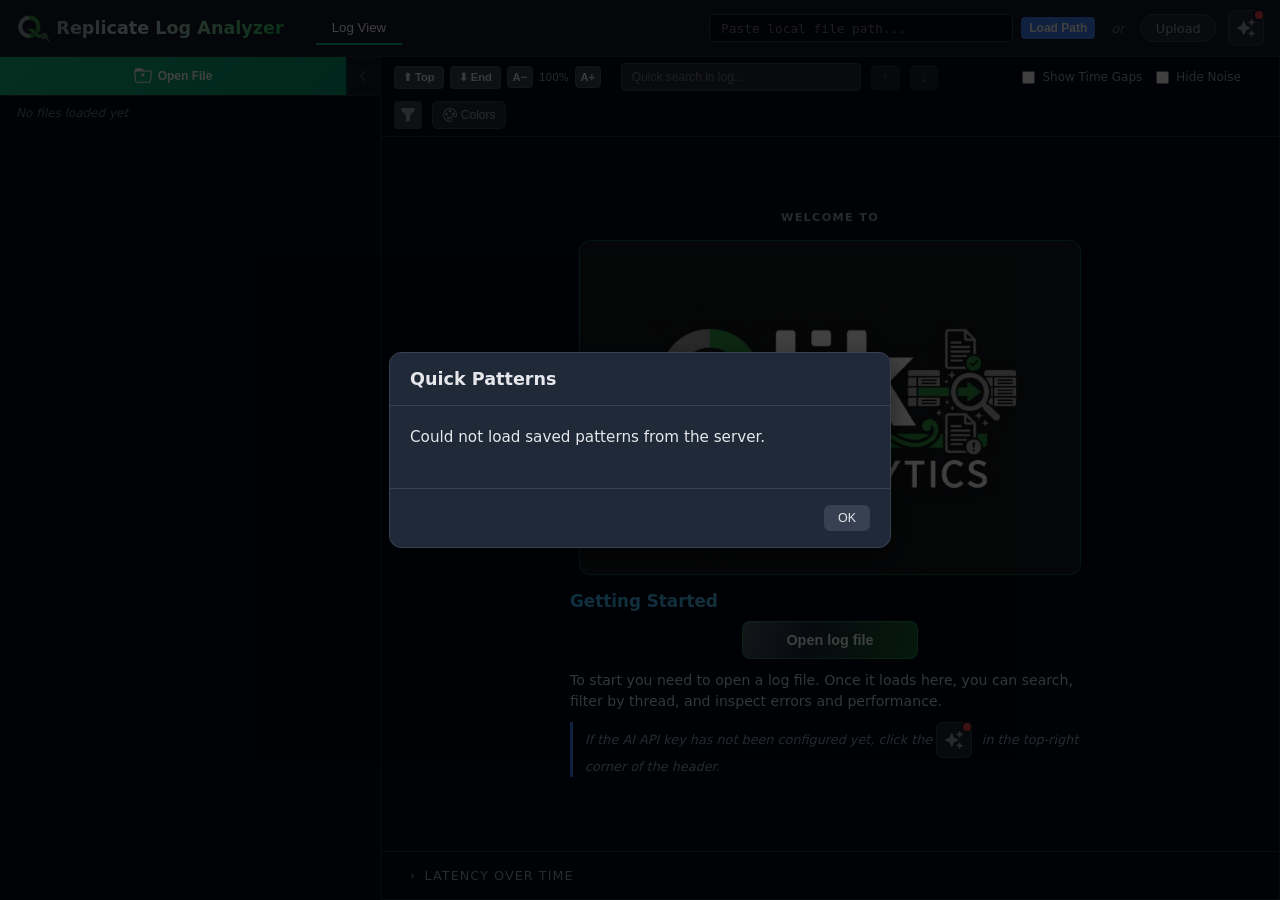
==== commit 28aec47d: "Refactor AI configuration and log viewer components - Introduced cooperative cancellation for model " ====
--- a/static/index.html
+++ b/static/index.html
@@ -294,8 +294,12 @@
                   </div>
                 </div>
                 <div style="display: flex; gap: 10px; align-items: center;">
-                  <input type="text" id="logQuickSearch" placeholder="Quick search in log..." class="search-input-small"
-                    style="width: 200px;">
+                  <div class="log-quick-search-wrap">
+                    <input type="text" id="logQuickSearch" placeholder="Quick search in log..."
+                      class="search-input-small log-quick-search-input">
+                    <button type="button" id="logQuickSearchClear" class="log-quick-search-clear"
+                      title="Clear search" aria-label="Clear search" hidden>&times;</button>
+                  </div>
                   <button id="logSearchPrev" class="nav-btn" title="Previous match" disabled>↑</button>
                   <button id="logSearchNext" class="nav-btn" title="Next match" disabled>↓</button>
                   <span id="logSearchCount" class="search-count"></span>
--- a/static/styles.css
+++ b/static/styles.css
@@ -1757,13 +1757,33 @@
 .log-line {
     position: relative;
     min-height: 1.2em;
-    cursor: pointer;
+    cursor: text;
+    user-select: text;
     white-space: pre-wrap;
     word-wrap: break-word;
 }
 
 .log-line:hover {
-    background: #1f2937;
+    background: transparent;
+    box-shadow: inset 3px 0 0 #374151;
+}
+
+.log-line:hover .line-number {
+    color: #d1d5db;
+}
+
+.log-line .line-number,
+.log-line .highlight-dot,
+.log-line .time-gap-indicator {
+    user-select: none;
+}
+
+.log-line .highlight-dot {
+    cursor: pointer;
+}
+
+.log-line .log-line-content {
+    user-select: text;
 }
 
 .log-line.time-gap {
@@ -4556,6 +4576,44 @@
 .search-input-small:focus {
     outline: none;
     border-color: #3b82f6;
+}
+
+.log-quick-search-wrap {
+    position: relative;
+    display: inline-flex;
+    align-items: center;
+}
+
+.log-quick-search-input {
+    width: 200px;
+    padding-right: 28px;
+}
+
+.log-quick-search-clear {
+    position: absolute;
+    right: 4px;
+    display: flex;
+    align-items: center;
+    justify-content: center;
+    width: 20px;
+    height: 20px;
+    padding: 0;
+    border: none;
+    border-radius: 3px;
+    background: transparent;
+    color: #9ca3af;
+    font-size: 1rem;
+    line-height: 1;
+    cursor: pointer;
+}
+
+.log-quick-search-clear:hover {
+    background: #374151;
+    color: #e5e7eb;
+}
+
+.log-quick-search-clear[hidden] {
+    display: none;
 }
 
 .analysis-activity-controls {
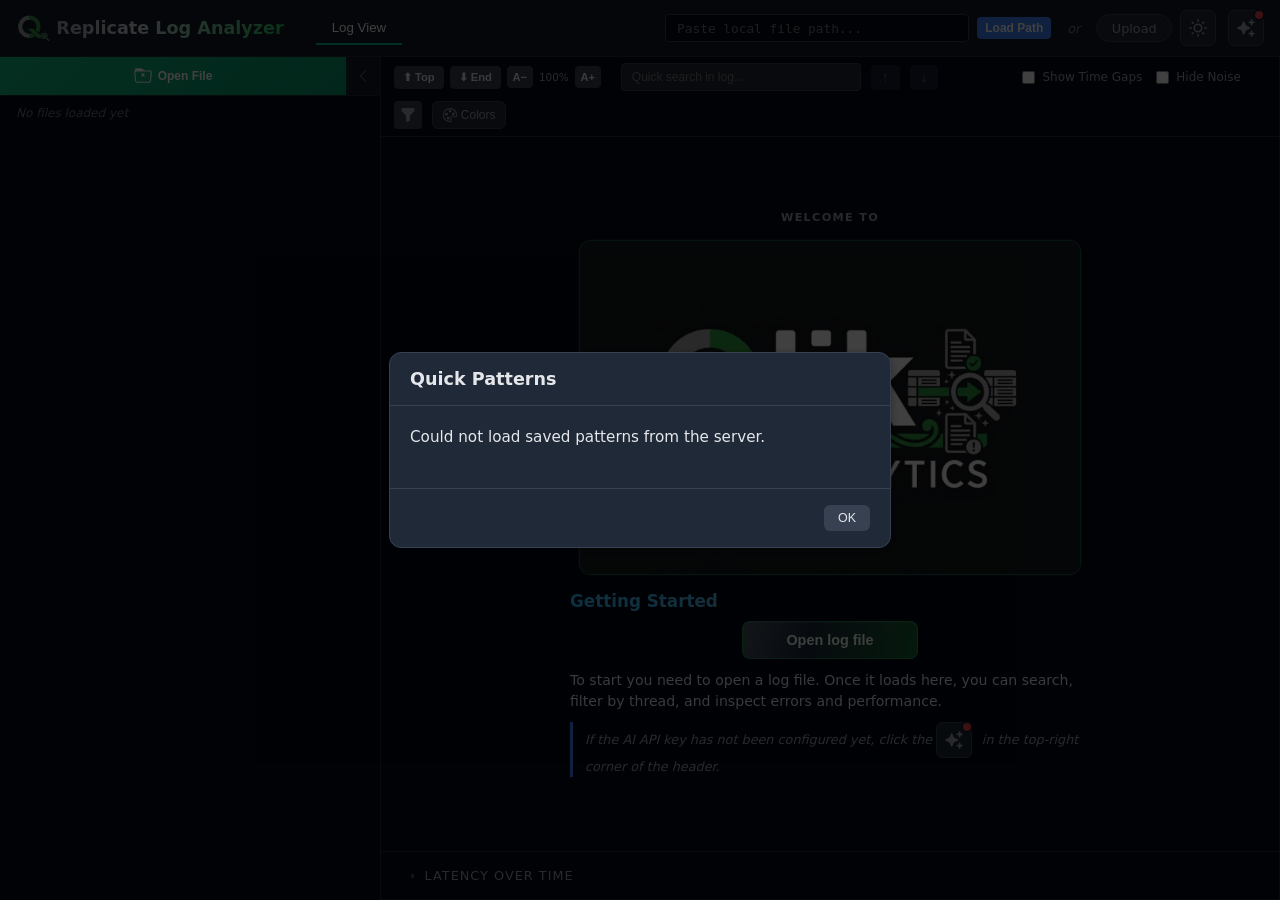
==== commit 120808d7: "Enhance UI theme management and LaTeX normalization - Implemented dynamic UI theme retrieval from th" ====
--- a/static/index.html
+++ b/static/index.html
@@ -6,45 +6,71 @@
   <title>Replicate Log Analyzer</title>
   <meta name="viewport" content="width=device-width, initial-scale=1">
   <link rel="icon" type="image/x-icon" href="/static/favicon.ico">
+  <!-- Apply saved theme before first paint -->
+  <script>
+    (function () {
+      var theme = '__SERVER_UI_THEME__';
+      try {
+        var saved = localStorage.getItem('logAnalyzer_uiTheme');
+        if (saved === 'light' || saved === 'dark') theme = saved;
+      } catch (e) {}
+      var isLight = theme === 'light';
+      var root = document.documentElement;
+      if (isLight) root.setAttribute('data-theme', 'light');
+      root.style.setProperty('--splash-bg', isLight ? '#f8fafc' : '#0f172a');
+      root.style.setProperty('--splash-body-bg', isLight ? '#f8fafc' : '#0f172a');
+      root.style.setProperty('--splash-spinner-track', isLight ? '#e2e8f0' : '#1e293b');
+      root.style.setProperty('--splash-spinner-head', isLight ? '#059669' : '#22c55e');
+      root.style.setProperty('--splash-title-gradient', isLight
+        ? 'linear-gradient(105deg, #64748b 0%, #475569 35%, #059669 100%)'
+        : 'linear-gradient(105deg, #9ca3af 0%, #d1d5db 35%, #22c55e 100%)');
+    })();
+  </script>
   <!-- Inline splash styles render before any external resource -->
   <style>
-    body { margin: 0; background: #0f172a; }
+    body { margin: 0; background: var(--splash-body-bg, #0f172a); }
     #splash-screen {
       position: fixed; inset: 0; z-index: 99999;
       display: flex; flex-direction: column; align-items: center; justify-content: center;
-      background: #0f172a;
+      background: var(--splash-bg, #0f172a);
       transition: opacity 0.4s ease, visibility 0.4s ease;
     }
     #splash-screen.hidden { opacity: 0; visibility: hidden; pointer-events: none; }
     #splash-screen img { width: 72px; height: 72px; margin-bottom: 18px; }
+    #splash-screen .splash-logo-light { display: none; }
+    html[data-theme="light"] #splash-screen .splash-logo-dark { display: none; }
+    html[data-theme="light"] #splash-screen .splash-logo-light { display: block; }
     #splash-screen h1 {
       font-family: -apple-system, BlinkMacSystemFont, 'Segoe UI', Roboto, sans-serif;
       font-size: 1.6rem; font-weight: 700; margin: 0 0 24px;
-      background: linear-gradient(105deg, #9ca3af 0%, #d1d5db 35%, #22c55e 100%);
+      background: var(--splash-title-gradient, linear-gradient(105deg, #9ca3af 0%, #d1d5db 35%, #22c55e 100%));
       -webkit-background-clip: text; background-clip: text;
       color: transparent; -webkit-text-fill-color: transparent;
     }
     .splash-spinner {
       width: 28px; height: 28px;
-      border: 3px solid #1e293b; border-top-color: #22c55e;
+      border: 3px solid var(--splash-spinner-track, #1e293b);
+      border-top-color: var(--splash-spinner-head, #22c55e);
       border-radius: 50%;
       animation: splash-spin .7s linear infinite;
     }
     @keyframes splash-spin { to { transform: rotate(360deg); } }
   </style>
+  <link rel="stylesheet" href="/static/theme.css?v=20260525g">
   <!-- Plotly deferred so it doesn't block first paint -->
   <script defer src="https://cdn.plot.ly/plotly-2.35.2.min.js"></script>
-  <link rel="stylesheet" href="/static/styles.css?v=20260520c">
+  <link rel="stylesheet" href="/static/styles.css?v=20260525h">
   <link rel="stylesheet" href="/static/log-colors.css?v=20251212">
   <link rel="stylesheet" href="/static/ai-config-modal.css?v=20260519">
-  <link rel="stylesheet" href="/static/ai-report.css?v=20251212">
-  <link rel="stylesheet" href="/static/ai-assistant.css?v=20251212">
+  <link rel="stylesheet" href="/static/ai-report.css?v=20260525g">
+  <link rel="stylesheet" href="/static/ai-assistant.css?v=20260525g">
 </head>
 
 <body>
   <!-- Splash screen: visible instantly, hidden when the app is ready -->
   <div id="splash-screen">
-    <img src="/static/logo_transparent.png" alt="">
+    <img class="splash-logo-dark" src="/static/logo_transparent.png" alt="">
+    <img class="splash-logo-light" src="/static/logo_clean.jpg" alt="">
     <h1>Replicate Log Analyzer</h1>
     <div class="splash-spinner"></div>
   </div>
@@ -81,6 +107,16 @@
           </form>
         </div>
         
+        <!-- Theme Toggle -->
+        <button id="themeToggleBtn" class="theme-toggle-btn" title="Toggle light/dark mode" aria-label="Toggle light/dark mode">
+          <svg class="theme-icon-light" width="18" height="18" viewBox="0 0 24 24" fill="none" stroke="currentColor" stroke-width="2" stroke-linecap="round" stroke-linejoin="round" aria-hidden="true">
+            <circle cx="12" cy="12" r="5"/><line x1="12" y1="1" x2="12" y2="3"/><line x1="12" y1="21" x2="12" y2="23"/><line x1="4.22" y1="4.22" x2="5.64" y2="5.64"/><line x1="18.36" y1="18.36" x2="19.78" y2="19.78"/><line x1="1" y1="12" x2="3" y2="12"/><line x1="21" y1="12" x2="23" y2="12"/><line x1="4.22" y1="19.78" x2="5.64" y2="18.36"/><line x1="18.36" y1="5.64" x2="19.78" y2="4.22"/>
+          </svg>
+          <svg class="theme-icon-dark" width="18" height="18" viewBox="0 0 24 24" fill="none" stroke="currentColor" stroke-width="2" stroke-linecap="round" stroke-linejoin="round" aria-hidden="true">
+            <path d="M21 12.79A9 9 0 1 1 11.21 3 7 7 0 0 0 21 12.79z"/>
+          </svg>
+        </button>
+
         <!-- AI Settings Button -->
         <button id="aiSettingsBtn" class="ai-settings-btn" title="AI Settings">
           <svg width="18" height="18" viewBox="0 0 512 512" fill="currentColor">
@@ -305,12 +341,12 @@
                   <span id="logSearchCount" class="search-count"></span>
                 </div>
                 <label
-                  style="display: flex; align-items: center; gap: 4px; font-size: 0.75rem; color: #9ca3af; cursor: pointer;">
+                  style="display: flex; align-items: center; gap: 4px; font-size: 0.75rem; cursor: pointer;">
                   <input type="checkbox" id="showTimeGaps" style="cursor: pointer;">
                   <span>Show Time Gaps</span>
                 </label>
                 <label id="hideNoiseLabel"
-                  style="display: flex; align-items: center; gap: 4px; font-size: 0.75rem; color: #9ca3af; cursor: pointer;"
+                  style="display: flex; align-items: center; gap: 4px; font-size: 0.75rem; cursor: pointer;"
                   title="Hide consecutive lines with identical messages (ignoring timestamps and thread IDs) to reduce noise from repeating log entries like heartbeats or status polls">
                   <input type="checkbox" id="hideNoise" style="cursor: pointer;">
                   <span>Hide Noise</span>
@@ -352,7 +388,7 @@
                           style="background: #f97316"></span> Orange</label>
                       <button class="clear-color-btn" data-color="orange" title="Clear all orange highlights">×</button>
                     </div>
-                    <hr style="margin: 6px 0; border: none; border-top: 1px solid #374151;">
+                    <hr class="filter-divider">
                     <div class="filter-color-row">
                       <label><input type="checkbox" value="search" checked> <span class="filter-color-indicator"
                           style="background: #065f46"></span> Search Results</label>
@@ -555,7 +591,7 @@
       <div id="analysis-tab" class="tab-content">
         <aside class="left-panel analysis-sidebar">
           <div id="taskPropertiesPanel" class="task-properties-panel task-properties-expanded">
-            <h3 style="margin: 0 0 10px 0; font-size: 0.9rem; color: #3b82f6;">Task Properties</h3>
+            <h3 class="task-properties-title">Task Properties</h3>
             <div id="taskPropertiesContent" class="task-properties-content">
               <p class="placeholder-text-small">Loading...</p>
             </div>
@@ -701,12 +737,12 @@
 
           </div>
 
-          <div id="unavailableReportsSection" style="display:none;border-top:1px solid #1f2937;margin-top:8px;padding-top:4px">
-            <div id="unavailableReportsToggle" style="display:flex;align-items:center;gap:4px;padding:6px 8px;cursor:pointer;user-select:none">
-              <svg id="unavailableReportsArrow" width="10" height="10" viewBox="0 0 16 16" fill="#6b7280" style="transition:transform .2s;transform:rotate(0deg)">
+          <div id="unavailableReportsSection" class="unavailable-reports-section" style="display:none">
+            <div id="unavailableReportsToggle" class="unavailable-reports-toggle">
+              <svg id="unavailableReportsArrow" width="10" height="10" viewBox="0 0 16 16" style="transition:transform .2s;transform:rotate(0deg)">
                 <path d="M6 12l4-4-4-4"/>
               </svg>
-              <span style="font-size:0.7rem;color:#6b7280;font-weight:600;text-transform:uppercase">Unavailable Reports</span>
+              <span>Unavailable Reports</span>
             </div>
             <div id="unavailableReportsList" style="display:none"></div>
           </div>
@@ -716,14 +752,15 @@
     </div>
   </div>
 
+  <script src="/static/theme.js?v=20260525g"></script>
   <script src="/static/log-colors.js"></script>
   <script src="/static/preset-patterns-modal.js"></script>
   <script src="/static/ai-config-modal.js"></script>
-  <script src="/static/ai-report.js?v=20260518a"></script>
+  <script src="/static/ai-report.js?v=20260525i"></script>
   <script src="/static/ai-assistant.js"></script>
-  <script src="/static/kb-sources.js?v=20251212"></script>
+  <script src="/static/kb-sources.js?v=20260525e"></script>
   <script src="/static/saved-findings.js?v=20260322a"></script>
-  <script src="/static/app.js?v=20260519"></script>
+  <script src="/static/app.js?v=20260525h"></script>
   <!-- Quick Patterns Modal -->
   <div id="presetPatternsModal" class="modal" style="display: none;">
     <div class="modal-content preset-modal-content">
--- a/static/theme.css
+++ b/static/theme.css
@@ -0,0 +1,306 @@
+/* UI theme tokens — dark is default; light via html[data-theme="light"] */
+
+:root {
+    /* Backgrounds */
+    --bg-primary: #101317;
+    --bg-secondary: #111827;
+    --bg-tertiary: #1f2937;
+    --bg-elevated: #374151;
+    --bg-log: #020617;
+    --bg-input: #020617;
+    --bg-hover: #1f2937;
+    --bg-active: #1e293b;
+
+    /* Text */
+    --text-primary: #e5e7eb;
+    --text-secondary: #9ca3af;
+    --text-muted: #6b7280;
+    --text-emphasis: #ffffff;
+    --text-inverse: #111827;
+    --text-on-accent: #ffffff;
+
+    /* Borders */
+    --border-color: #1f2937;
+    --border-subtle: #374151;
+
+    /* Accents */
+    --accent-color: #10b981;
+    --accent-blue: #3b82f6;
+    --accent-danger: #ef4444;
+
+    /* Overlays & shadows */
+    --overlay-bg: rgba(0, 0, 0, 0.75);
+    --shadow-color: rgba(0, 0, 0, 0.5);
+    --shadow-sm: 0 2px 8px rgba(0, 0, 0, 0.35);
+
+    /* Splash */
+    --splash-bg: #0f172a;
+    --splash-spinner-track: #1e293b;
+    --splash-spinner-head: #22c55e;
+
+    /* Gradients */
+    --file-info-gradient-start: #0f172a;
+    --file-info-gradient-end: #1e293b;
+    --title-gradient: linear-gradient(105deg, #9ca3af 0%, #d1d5db 35%, #22c55e 100%);
+
+    /* Log view */
+    --log-line-hover-accent: #374151;
+    --log-line-hover-number: #d1d5db;
+    --welcome-image-bg: #0f172a;
+    --welcome-image-shadow: rgba(15, 23, 42, 0.8);
+
+    /* Scrollbars & timeline */
+    --scrollbar-track: #1f2937;
+    --scrollbar-thumb: #4b5563;
+    --timeline-bar-bg: #0d1117;
+}
+
+[data-theme="light"] {
+    --bg-primary: #f8fafc;
+    --bg-secondary: #ffffff;
+    --bg-tertiary: #f1f5f9;
+    --bg-elevated: #e2e8f0;
+    --bg-log: #ffffff;
+    --bg-input: #ffffff;
+    --bg-hover: #f1f5f9;
+    --bg-active: #e2e8f0;
+
+    --text-primary: #0f172a;
+    --text-secondary: #475569;
+    --text-muted: #64748b;
+    --text-emphasis: #0f172a;
+    --text-inverse: #ffffff;
+    --text-on-accent: #ffffff;
+
+    --border-color: #e2e8f0;
+    --border-subtle: #cbd5e1;
+
+    --accent-color: #059669;
+    --accent-blue: #2563eb;
+    --accent-danger: #dc2626;
+
+    --overlay-bg: rgba(15, 23, 42, 0.45);
+    --shadow-color: rgba(15, 23, 42, 0.12);
+    --shadow-sm: 0 2px 8px rgba(15, 23, 42, 0.08);
+
+    --splash-bg: #f8fafc;
+    --splash-spinner-track: #e2e8f0;
+    --splash-spinner-head: #059669;
+
+    --file-info-gradient-start: #f8fafc;
+    --file-info-gradient-end: #f1f5f9;
+    --title-gradient: linear-gradient(105deg, #64748b 0%, #475569 35%, #059669 100%);
+
+    --log-line-hover-accent: #cbd5e1;
+    --log-line-hover-number: #475569;
+    --welcome-image-bg: #f1f5f9;
+    --welcome-image-shadow: rgba(15, 23, 42, 0.08);
+
+    --scrollbar-track: #f1f5f9;
+    --scrollbar-thumb: #cbd5e1;
+    --timeline-bar-bg: #e2e8f0;
+}
+
+/* Splash screen theme support */
+#splash-screen {
+    background: var(--splash-bg);
+}
+
+.splash-spinner {
+    border-color: var(--splash-spinner-track);
+    border-top-color: var(--splash-spinner-head);
+}
+
+#splash-screen .splash-logo-light {
+    display: none;
+}
+
+[data-theme="light"] #splash-screen .splash-logo-dark {
+    display: none;
+}
+
+[data-theme="light"] #splash-screen .splash-logo-light {
+    display: block;
+}
+
+/* Theme toggle button */
+.theme-toggle-btn {
+    display: flex;
+    align-items: center;
+    justify-content: center;
+    width: 36px;
+    height: 36px;
+    margin-left: 8px;
+    background: var(--bg-tertiary);
+    border: 1px solid var(--border-subtle);
+    border-radius: 6px;
+    color: var(--text-secondary);
+    cursor: pointer;
+    transition: background 0.15s ease, color 0.15s ease, border-color 0.15s ease;
+}
+
+.theme-toggle-btn:hover {
+    background: var(--bg-hover);
+    color: var(--text-primary);
+    border-color: var(--border-subtle);
+}
+
+.theme-toggle-btn svg {
+    width: 18px;
+    height: 18px;
+}
+
+.theme-toggle-btn .theme-icon-light,
+.theme-toggle-btn .theme-icon-dark {
+    display: none;
+}
+
+:root:not([data-theme="light"]) .theme-toggle-btn .theme-icon-light,
+[data-theme="light"] .theme-toggle-btn .theme-icon-dark {
+    display: block;
+}
+
+/* Light-mode welcome screen adjustments */
+[data-theme="light"] .log-welcome-kicker {
+    color: var(--text-secondary);
+}
+
+[data-theme="light"] .log-welcome-getting-started {
+    color: var(--text-primary);
+}
+
+[data-theme="light"] .log-welcome-hint {
+    color: var(--text-secondary);
+}
+
+[data-theme="light"] .log-welcome .log-welcome-open-btn {
+    color: #fff;
+    background: linear-gradient(105deg, #64748b 0%, #334155 38%, #059669 100%);
+    border-color: rgba(5, 150, 105, 0.45);
+    box-shadow: var(--shadow-sm);
+}
+
+[data-theme="light"] .log-welcome .log-welcome-open-btn:hover {
+    background: linear-gradient(105deg, #475569 0%, #334155 35%, #047857 100%);
+    border-color: rgba(5, 150, 105, 0.65);
+}
+
+[data-theme="light"] .log-welcome-image-wrap {
+    border-color: rgba(5, 150, 105, 0.35);
+    box-shadow: 0 0 0 1px var(--welcome-image-shadow);
+    background: var(--welcome-image-bg);
+}
+
+[data-theme="light"] .log-view-tab[data-view="all"]:hover,
+[data-theme="light"] .log-view-tab.log-view-tab-all:hover {
+    color: #047857;
+}
+
+[data-theme="light"] .log-view-tab[data-view="all"].active,
+[data-theme="light"] .log-view-tab.log-view-tab-all.active {
+    color: #059669;
+}
+
+[data-theme="light"] .log-view-tab[data-view="search"].active {
+    background: var(--bg-active);
+    color: var(--text-primary);
+}
+
+[data-theme="light"] .tab-btn:hover,
+[data-theme="light"] .tab-btn.active {
+    color: var(--text-emphasis);
+}
+
+[data-theme="light"] .log-view-tab:hover,
+[data-theme="light"] .log-view-tab.active {
+    color: var(--text-emphasis);
+}
+
+[data-theme="light"] .ai-settings-indicator {
+    border-color: var(--bg-secondary);
+}
+
+[data-theme="light"] .report-link.active {
+    background: rgba(37, 99, 235, 0.1);
+}
+
+/* Log toolbar labels (replaces inline dark colors in index.html) */
+.log-controls label,
+.log-controls-actions label {
+    color: var(--text-secondary);
+}
+
+.log-controls .log-font-indicator {
+    color: var(--text-secondary);
+}
+
+.highlight-filter-dropdown label {
+    color: var(--text-primary);
+}
+
+.highlight-filter-dropdown label:hover {
+    background: var(--bg-hover);
+}
+
+.highlight-filter-dropdown hr,
+.filter-divider {
+    margin: 6px 0;
+    border: none;
+    border-top: 1px solid var(--border-color);
+}
+
+.clear-color-btn {
+    border-color: var(--border-subtle);
+    color: var(--text-secondary);
+}
+
+[data-theme="light"] .ai-insight-section.highlight-section .ai-insight-section-header h3 {
+    color: #6d28d9;
+}
+
+[data-theme="light"] .ai-insight-section.highlight-findings .ai-insight-section-header h3 {
+    color: #b45309;
+}
+
+[data-theme="light"] .ai-insight-section.highlight-health .ai-insight-section-header h3 {
+    color: #047857;
+}
+
+[data-theme="light"] .task-props-status-badge.success {
+    background: rgba(16, 185, 129, 0.12);
+}
+
+.unavailable-reports-section {
+    border-top: 1px solid var(--border-color);
+    margin-top: 8px;
+    padding-top: 4px;
+}
+
+.unavailable-reports-toggle {
+    display: flex;
+    align-items: center;
+    gap: 4px;
+    padding: 6px 8px;
+    cursor: pointer;
+    user-select: none;
+    color: var(--text-muted);
+    font-size: 0.7rem;
+    font-weight: 600;
+    text-transform: uppercase;
+}
+
+.unavailable-reports-toggle svg {
+    fill: var(--text-muted);
+    transition: transform 0.2s;
+}
+
+.task-properties-title {
+    margin: 0 0 10px 0;
+    font-size: 0.9rem;
+    color: var(--accent-blue);
+}
+
+.analysis-sidebar .task-properties-panel h3,
+.analysis-sidebar .task-properties-title {
+    color: var(--accent-blue);
+}
--- a/static/styles.css
+++ b/static/styles.css
@@ -7,8 +7,8 @@
 
 body {
     font-family: system-ui, -apple-system, BlinkMacSystemFont, "Segoe UI", sans-serif;
-    background: #101317;
-    color: #e5e7eb;
+    background: var(--bg-primary);
+    color: var(--text-primary);
 }
 
 #app-root {
@@ -25,8 +25,8 @@
     align-items: center;
     justify-content: space-between;
     padding: 0 1rem;
-    background: #111827;
-    border-bottom: 1px solid #1f2937;
+    background: var(--bg-secondary);
+    border-bottom: 1px solid var(--border-color);
     position: relative;
     z-index: 900;
 }
@@ -49,7 +49,7 @@
 
 /* Gradient title (Bootstrap-style: gradient clipped to text) */
 .app-title-gradient {
-    background: linear-gradient(105deg, #9ca3af 0%, #d1d5db 35%, #22c55e 100%);
+    background: var(--title-gradient);
     -webkit-background-clip: text;
     background-clip: text;
     color: transparent;
@@ -75,8 +75,8 @@
     align-items: stretch;
     gap: 0;
     padding: 6px 1rem;
-    background: linear-gradient(90deg, #0f172a 0%, #1e293b 100%);
-    border-bottom: 1px solid #1f2937;
+    background: linear-gradient(90deg, var(--file-info-gradient-start) 0%, var(--file-info-gradient-end) 100%);
+    border-bottom: 1px solid var(--border-color);
 }
 
 .file-info-group {
@@ -99,7 +99,7 @@
     width: 1px;
     align-self: stretch;
     margin: 4px 0;
-    background: #374151;
+    background: var(--border-subtle);
     flex-shrink: 0;
 }
 
@@ -134,14 +134,14 @@
 }
 
 .file-info-icon {
-    color: #3b82f6;
+    color: var(--accent-blue);
     flex-shrink: 0;
 }
 
 .file-info-name {
     font-size: 0.85rem;
     font-weight: 600;
-    color: #e5e7eb;
+    color: var(--text-primary);
     font-family: monospace;
     max-width: 280px;
     overflow: hidden;
@@ -152,14 +152,14 @@
 .file-info-size,
 .file-info-lines {
     font-size: 0.75rem;
-    color: #6b7280;
-    background: #1f2937;
+    color: var(--text-muted);
+    background: var(--bg-tertiary);
     padding: 2px 8px;
     border-radius: 4px;
 }
 
 .file-info-lines {
-    color: #9ca3af;
+    color: var(--text-secondary);
 }
 
 .file-info-close-btn {
@@ -172,15 +172,15 @@
     padding: 0;
     border: none;
     border-radius: 6px;
-    background: #1f2937;
-    color: #9ca3af;
+    background: var(--bg-tertiary);
+    color: var(--text-secondary);
     cursor: pointer;
     transition: background 0.15s ease, color 0.15s ease;
 }
 
 .file-info-close-btn:hover {
-    background: #374151;
-    color: #f3f4f6;
+    background: var(--bg-hover);
+    color: var(--text-primary);
 }
 
 /* Load Options */
@@ -199,9 +199,9 @@
 .path-input {
     padding: 0.35rem 0.7rem;
     border-radius: 4px;
-    border: 1px solid #374151;
-    background: #020617;
-    color: #e5e7eb;
+    border: 1px solid var(--border-subtle);
+    background: var(--bg-input);
+    color: var(--text-primary);
     font-size: 0.8rem;
     width: 280px;
     font-family: monospace;
@@ -209,11 +209,11 @@
 
 .path-input:focus {
     outline: none;
-    border-color: #3b82f6;
+    border-color: var(--accent-blue);
 }
 
 .separator {
-    color: #6b7280;
+    color: var(--text-muted);
     font-size: 0.8rem;
     font-style: italic;
 }
@@ -230,16 +230,16 @@
     cursor: pointer;
     padding: 0.35rem 0.9rem;
     border-radius: 999px;
-    background: #1f2937;
+    background: var(--bg-tertiary);
     font-size: 0.8rem;
-    color: #9ca3af;
-    border: 1px solid #374151;
+    color: var(--text-secondary);
+    border: 1px solid var(--border-subtle);
     transition: all 0.2s;
 }
 
 .file-label:hover {
-    background: #374151;
-    color: #e5e7eb;
+    background: var(--bg-hover);
+    color: var(--text-primary);
 }
 
 .file-label input[type="file"] {
@@ -258,19 +258,19 @@
 .tab-btn {
     background: transparent;
     border: none;
-    color: #9ca3af;
+    color: var(--text-secondary);
     padding: 0.5rem 1rem;
     cursor: pointer;
     border-bottom: 2px solid transparent;
 }
 
 .tab-btn:hover {
-    color: #fff;
+    color: var(--text-emphasis);
 }
 
 .tab-btn.active {
-    color: #fff;
-    border-bottom: 2px solid #10b981;
+    color: var(--text-emphasis);
+    border-bottom: 2px solid var(--accent-color);
 }
 
 .tab-badge {
@@ -307,7 +307,7 @@
     flex-direction: column;
     min-width: 0;
     min-height: 0;
-    border-right: 1px solid #1f2937;
+    border-right: 1px solid var(--border-color);
 }
 
 /* Log preview (top) */
@@ -317,18 +317,18 @@
     min-height: 0;
     display: flex;
     flex-direction: column;
-    border-bottom: 1px solid #1f2937;
+    border-bottom: 1px solid var(--border-color);
 }
 
 .log-controls {
     padding: 0.4rem 0.8rem;
     font-size: 0.8rem;
-    background: #030712;
-    border-bottom: 1px solid #1f2937;
+    background: var(--bg-log);
+    border-bottom: 1px solid var(--border-color);
     display: flex;
     justify-content: flex-end;
     align-items: center;
-    color: #9ca3af;
+    color: var(--text-secondary);
 }
 
 .log-controls-actions {
@@ -346,7 +346,7 @@
 .log-view-tab {
     background: transparent;
     border: none;
-    color: #9ca3af;
+    color: var(--text-secondary);
     padding: 0.3rem 0.6rem;
     cursor: pointer;
     border-radius: 4px;
@@ -363,25 +363,25 @@
 }
 
 .log-view-tab:hover {
-    background: #1f2937;
-    color: #fff;
+    background: var(--bg-hover);
+    color: var(--text-emphasis);
 }
 
 .log-view-tab.active {
-    background: #1f2937;
-    color: #fff;
-    border-color: #3b82f6;
+    background: var(--bg-hover);
+    color: var(--text-emphasis);
+    border-color: var(--accent-blue);
 }
 
 /* All Lines tab — distinct from search tabs */
 .log-view-tab[data-view="all"],
 .log-view-tab.log-view-tab-all {
-    color: #9ca3af;
+    color: var(--text-secondary);
     background: rgba(16, 185, 129, 0.06);
     border-color: rgba(16, 185, 129, 0.15);
     margin-right: 4px;
     padding-right: 10px;
-    border-right: 1px solid #374151;
+    border-right: 1px solid var(--border-subtle);
     border-radius: 4px 0 0 4px;
 }
 
@@ -407,18 +407,18 @@
 
 .log-view-tab[data-view="search"]:hover {
     background: rgba(59, 130, 246, 0.12);
-    color: #e5e7eb;
+    color: var(--text-primary);
 }
 
 .log-view-tab[data-view="search"].active {
-    background: #1e293b;
-    border-color: #3b82f6;
-    color: #fff;
+    background: var(--bg-active);
+    border-color: var(--accent-blue);
+    color: var(--text-emphasis);
 }
 
 .close-tab-btn {
     margin-left: 4px;
-    color: #9ca3af;
+    color: var(--text-secondary);
     font-weight: bold;
     cursor: pointer;
     padding: 0 4px;
@@ -441,12 +441,12 @@
     top: 100%;
     right: 0;
     margin-top: 4px;
-    background: #1f2937;
-    border: 1px solid #374151;
+    background: var(--bg-tertiary);
+    border: 1px solid var(--border-subtle);
     border-radius: 6px;
     padding: 8px;
     min-width: 160px;
-    box-shadow: 0 4px 12px rgba(0, 0, 0, 0.5);
+    box-shadow: var(--shadow-sm);
     z-index: 1000;
 }
 
@@ -457,12 +457,12 @@
     padding: 4px;
     cursor: pointer;
     font-size: 0.8rem;
-    color: #e5e7eb;
+    color: var(--text-primary);
     border-radius: 3px;
 }
 
 .highlight-filter-dropdown label:hover {
-    background: #374151;
+    background: var(--bg-hover);
 }
 
 .filter-color-indicator {
@@ -486,8 +486,8 @@
 
 .clear-color-btn {
     background: transparent;
-    border: 1px solid #4b5563;
-    color: #9ca3af;
+    border: 1px solid var(--border-subtle);
+    color: var(--text-secondary);
     width: 20px;
     height: 20px;
     border-radius: 3px;
@@ -519,7 +519,7 @@
 }
 
 .search-result-line:hover {
-    background: rgba(55, 65, 81, 0.5);
+    background: var(--bg-hover);
 }
 
 /* Time range notification (from latency graph selection) */
@@ -574,7 +574,7 @@
 
 /* Issues Compact Header */
 .issues-compact-header {
-    background: #111827;
+    background: var(--bg-tertiary);
     border-radius: 4px;
     padding: 6px 10px;
     margin-bottom: 8px;
@@ -593,7 +593,7 @@
     gap: 4px;
     font-size: 0.8rem;
     font-weight: 600;
-    color: #e5e7eb;
+    color: var(--text-primary);
 }
 
 /* Font Size Controls */
@@ -605,10 +605,10 @@
 }
 
 .font-size-btn {
-    background: #374151;
+    background: var(--bg-elevated);
     border: none;
     border-radius: 3px;
-    color: #9ca3af;
+    color: var(--text-secondary);
     font-size: 0.7rem;
     font-weight: bold;
     padding: 4px 8px;
@@ -617,8 +617,8 @@
 }
 
 .font-size-btn:hover {
-    background: #4b5563;
-    color: #e5e7eb;
+    background: var(--bg-hover);
+    color: var(--text-primary);
 }
 
 /* Log viewer font-size controls: fixed dimensions so toolbar layout never shifts */
@@ -642,7 +642,7 @@
     min-width: 34px;
     text-align: center;
     font-size: 0.65rem;
-    color: #9ca3af;
+    color: var(--text-secondary);
     font-variant-numeric: tabular-nums;
     user-select: none;
 }
@@ -741,12 +741,12 @@
     gap: 6px;
     margin-top: 6px;
     padding-top: 6px;
-    border-top: 1px solid #1f2937;
+    border-top: 1px solid var(--border-color);
 }
 
 .timeline-time {
     font-size: 0.55rem;
-    color: #6b7280;
+    color: var(--text-muted);
     font-family: monospace;
     white-space: nowrap;
 }
@@ -754,7 +754,7 @@
 .timeline-bar {
     flex: 1;
     height: 14px;
-    background: #0d1117;
+    background: var(--timeline-bar-bg);
     border-radius: 4px;
     position: relative;
     border: 1px solid #374151;
@@ -798,8 +798,8 @@
 .log-issues-timeline {
     flex: 0 0 auto;
     padding: 8px 12px 10px;
-    background: #030712;
-    border-top: 1px solid #1f2937;
+    background: var(--bg-tertiary);
+    border-top: 1px solid var(--border-color);
 }
 
 .log-issues-timeline-header {
@@ -813,7 +813,7 @@
 .log-issues-timeline-label {
     font-size: 0.65rem;
     font-weight: 600;
-    color: #9ca3af;
+    color: var(--text-secondary);
     text-transform: uppercase;
     letter-spacing: 0.04em;
 }
@@ -880,23 +880,23 @@
     min-height: 0;
     overflow-y: auto;
     scrollbar-width: thin;
-    scrollbar-color: #4b5563 #1f2937;
+    scrollbar-color: var(--scrollbar-thumb) var(--scrollbar-track);
     padding-right: 4px;
 }
 
 .issue-timestamp {
     font-size: 0.7rem;
-    color: #6b7280;
+    color: var(--text-muted);
     font-family: monospace;
     white-space: nowrap;
 }
 
 .occurrence-time {
     font-size: 0.7rem;
-    color: #9ca3af;
+    color: var(--text-secondary);
     margin-bottom: 3px;
     font-family: monospace;
-    background: #1f2937;
+    background: var(--bg-tertiary);
     padding: 2px 6px;
     border-radius: 3px;
     display: inline-block;
@@ -904,7 +904,7 @@
 
 .issue-group {
     margin-bottom: 4px;
-    border: 1px solid #374151;
+    border: 1px solid var(--border-subtle);
     border-radius: 3px;
     overflow: hidden;
 }
@@ -915,7 +915,7 @@
     flex-wrap: nowrap;
     gap: 6px;
     padding: 6px 8px;
-    background: #111827;
+    background: var(--bg-secondary);
     cursor: pointer;
     user-select: none;
     min-width: 0;
@@ -924,7 +924,7 @@
 }
 
 .issue-group-header:hover {
-    background: #1f2937;
+    background: var(--bg-hover);
 }
 
 .issue-severity-badge {
@@ -951,7 +951,7 @@
     flex: 1 1 0;
     min-width: 0;
     font-size: 0.75rem;
-    color: #e5e7eb;
+    color: var(--text-primary);
     white-space: nowrap;
     overflow: hidden;
     text-overflow: ellipsis;
@@ -959,16 +959,16 @@
 }
 
 .issue-count {
-    background: #374151;
+    background: var(--bg-elevated);
     padding: 2px 6px;
     border-radius: 8px;
     font-size: 0.65rem;
-    color: #9ca3af;
+    color: var(--text-secondary);
     flex-shrink: 0;
 }
 
 .issue-expand-icon {
-    color: #6b7280;
+    color: var(--text-muted);
     transition: transform 0.2s;
 }
 
@@ -982,17 +982,21 @@
 }
 
 .issue-group.selected .issue-group-header {
-    background: linear-gradient(135deg, #1e3a5f, #111827);
+    background: rgba(59, 130, 246, 0.12);
+}
+
+[data-theme="light"] .issue-group.selected .issue-group-header {
+    background: #eff6ff;
 }
 
 /* Resolution icon button in header */
 .issue-resolve-icon-btn {
     background: transparent;
-    border: 1px solid #4b5563;
+    border: 1px solid var(--border-subtle);
     border-radius: 4px;
     padding: 4px 6px;
     cursor: pointer;
-    color: #9ca3af;
+    color: var(--text-secondary);
     display: flex;
     align-items: center;
     justify-content: center;
@@ -1017,7 +1021,8 @@
 .issue-group-content {
     display: none;
     padding: 6px;
-    background: #0d1117;
+    background: var(--bg-log);
+    border-top: 1px solid var(--border-subtle);
 }
 
 .issue-group.expanded .issue-group-content {
@@ -1027,9 +1032,9 @@
 .issue-occurrence {
     margin-bottom: 6px;
     padding: 4px 6px;
-    background: #111827;
+    background: var(--bg-secondary);
     border-radius: 3px;
-    border-left: 2px solid #374151;
+    border-left: 2px solid var(--border-subtle);
 }
 
 .issue-occurrence:last-child {
@@ -1040,7 +1045,7 @@
     font-family: monospace;
     font-size: 0.8rem;
     padding: 3px 6px;
-    color: #9ca3af;
+    color: var(--text-secondary);
     word-wrap: break-word;
     overflow-wrap: break-word;
     white-space: pre-wrap;
@@ -1051,20 +1056,30 @@
 }
 
 .issue-context-line.issue-line.error-line {
-    background: rgba(239, 68, 68, 0.2);
+    background: rgba(239, 68, 68, 0.15);
     color: #fca5a5;
     border-left: 3px solid #ef4444;
 }
 
+[data-theme="light"] .issue-context-line.issue-line.error-line {
+    background: #fef2f2;
+    color: #991b1b;
+}
+
 .issue-context-line.issue-line.warning-line {
-    background: rgba(245, 158, 11, 0.2);
+    background: rgba(245, 158, 11, 0.15);
     color: #fcd34d;
     border-left: 3px solid #f59e0b;
 }
 
+[data-theme="light"] .issue-context-line.issue-line.warning-line {
+    background: #fffbeb;
+    color: #92400e;
+}
+
 .issue-context-line.before,
 .issue-context-line.after {
-    color: #6b7280;
+    color: var(--text-muted);
 }
 
 .sql-column-highlight {
@@ -1081,7 +1096,7 @@
     width: 50px;
     text-align: right;
     margin-right: 8px;
-    color: #4b5563;
+    color: var(--text-muted);
 }
 
 .issue-google-btn {
@@ -1089,24 +1104,39 @@
     align-items: center;
     gap: 4px;
     padding: 4px 8px;
-    background: #374151;
-    border: none;
+    background: var(--bg-elevated);
+    border: 1px solid var(--border-subtle);
     border-radius: 3px;
-    color: #9ca3af;
+    color: var(--text-secondary);
     font-size: 0.65rem;
     cursor: pointer;
     margin-top: 8px;
 }
 
 .issue-google-btn:hover {
-    background: #4b5563;
-    color: #e5e7eb;
+    background: var(--bg-hover);
+    color: var(--text-primary);
+}
+
+.issue-actions-row {
+    display: flex;
+    gap: 8px;
+    margin-top: 8px;
+    padding-top: 8px;
+    border-top: 1px solid var(--border-subtle);
+}
+
+.issue-more-occurrences {
+    text-align: center;
+    color: var(--text-muted);
+    font-size: 0.7rem;
+    margin: 8px 0;
 }
 
 /* Issue resolution panel - Bottom collapsible panel */
 .issue-resolution-panel {
-    border-top: 1px solid #313244;
-    background: #0f1419;
+    border-top: 1px solid var(--border-subtle);
+    background: var(--bg-secondary);
     display: flex;
     flex-direction: column;
     max-height: 45%;
@@ -1128,13 +1158,13 @@
     align-items: center;
     justify-content: space-between;
     padding: 10px 12px;
-    background: linear-gradient(180deg, #1e293b, #0f172a);
+    background: var(--bg-tertiary);
     cursor: pointer;
     user-select: none;
-    border-bottom: 2px solid #3b82f6;
+    border-bottom: 2px solid var(--accent-blue);
 }
 .issue-resolution-toggle-bar:hover {
-    background: linear-gradient(180deg, #334155, #1e293b);
+    background: var(--bg-hover);
 }
 .issue-resolution-toggle-title {
     display: flex;
@@ -1142,7 +1172,7 @@
     gap: 8px;
     font-size: 0.85rem;
     font-weight: 500;
-    color: #e5e7eb;
+    color: var(--text-primary);
 }
 .issue-resolution-toggle-title svg {
     transition: transform 0.2s ease;
@@ -1152,14 +1182,14 @@
 }
 .issue-resolution-toggle-hint {
     font-size: 0.75rem;
-    color: #6b7280;
+    color: var(--text-muted);
 }
 .issue-resolution-inner {
     flex: 1;
     overflow-y: auto;
     padding: 12px;
     scrollbar-width: thin;
-    scrollbar-color: #4b5563 #1f2937;
+    scrollbar-color: var(--scrollbar-thumb) var(--scrollbar-track);
 }
 .issue-resolution-header {
     display: flex;
@@ -1167,19 +1197,19 @@
     justify-content: space-between;
     gap: 12px;
     padding: 10px 12px;
-    background: #111827;
-    border-bottom: 1px solid #313244;
+    background: var(--bg-tertiary);
+    border-bottom: 1px solid var(--border-subtle);
 }
 .issue-resolution-title {
     font-weight: 600;
-    color: #e5e7eb;
+    color: var(--text-primary);
     font-size: 0.85rem;
     line-height: 1.4;
     word-break: break-word;
     flex: 1;
 }
 .issue-resolution-meta {
-    color: #9ca3af;
+    color: var(--text-secondary);
     font-size: 0.75rem;
     margin-top: 4px;
 }
@@ -1191,8 +1221,8 @@
 .issue-resolution-section {
     margin-top: 12px;
     padding: 10px;
-    background: #111827;
-    border: 1px solid #1f2937;
+    background: var(--bg-tertiary);
+    border: 1px solid var(--border-subtle);
     border-radius: 6px;
 }
 .issue-resolution-section:first-child {
@@ -1200,7 +1230,7 @@
 }
 .issue-resolution-section h4 {
     margin: 0 0 8px 0;
-    color: #e5e7eb;
+    color: var(--text-primary);
     font-size: 0.9rem;
     display: flex;
     align-items: center;
@@ -1210,16 +1240,16 @@
     content: '';
     width: 3px;
     height: 14px;
-    background: #3b82f6;
+    background: var(--accent-blue);
     border-radius: 2px;
 }
 .issue-kb-match, .issue-ai-snippet, .issue-tavily-ans {
-    background: #0b1220;
-    border: 1px solid #1f2937;
+    background: var(--bg-secondary);
+    border: 1px solid var(--border-subtle);
     border-radius: 6px;
     padding: 10px;
     margin-bottom: 8px;
-    color: #d1d5db;
+    color: var(--text-primary);
     word-break: break-word;
     font-size: 0.8rem;
     line-height: 1.5;
@@ -1237,11 +1267,11 @@
     border-left: 3px solid #f59e0b;
 }
 .issue-kb-meta {
-    color: #9ca3af;
+    color: var(--text-secondary);
     font-size: 0.75rem;
     margin-top: 6px;
     padding-top: 6px;
-    border-top: 1px solid #1f2937;
+    border-top: 1px solid var(--border-subtle);
 }
 .issue-kb-meta a {
     color: #60a5fa;
@@ -1263,28 +1293,29 @@
 .issue-ai-footer {
     margin-top: 10px;
     padding-top: 8px;
-    border-top: 1px solid #1f2937;
+    border-top: 1px solid var(--border-subtle);
 }
 .issue-full-error {
-    background: #0d1117;
-    border: 1px solid #374151;
+    background: var(--bg-log);
+    border: 1px solid var(--border-subtle);
     border-radius: 4px;
     padding: 8px 10px;
     margin: 8px 0;
     font-family: 'Consolas', 'Monaco', monospace;
     font-size: 0.8rem;
-    color: #f87171;
+    color: #ef4444;
     word-break: break-word;
     white-space: pre-wrap;
 }
 .issue-search-query {
-    background: #1f2937;
+    background: var(--bg-secondary);
     border-radius: 4px;
     padding: 6px 10px;
     margin-bottom: 10px;
     font-size: 0.75rem;
-    color: #9ca3af;
+    color: var(--text-secondary);
     font-style: italic;
+    border: 1px solid var(--border-subtle);
 }
 .issue-link {
     color: #60a5fa;
@@ -1307,17 +1338,17 @@
 }
 .issue-btn-small {
     background: transparent;
-    border: 1px solid #4b5563;
+    border: 1px solid var(--border-subtle);
     border-radius: 3px;
     padding: 3px 6px;
     cursor: pointer;
-    color: #9ca3af;
+    color: var(--text-secondary);
     display: inline-flex;
     align-items: center;
 }
 .issue-btn-small:hover {
-    background: #374151;
-    color: #e5e7eb;
+    background: var(--bg-hover);
+    color: var(--text-primary);
 }
 
 /* Search input row */
@@ -1328,19 +1359,19 @@
 }
 .issue-search-input {
     flex: 1;
-    background: #111827;
-    border: 1px solid #374151;
+    background: var(--bg-input);
+    border: 1px solid var(--border-subtle);
     border-radius: 4px;
     padding: 8px 10px;
-    color: #e5e7eb;
+    color: var(--text-primary);
     font-size: 0.8rem;
 }
 .issue-search-input:focus {
     outline: none;
-    border-color: #3b82f6;
+    border-color: var(--accent-blue);
 }
 .issue-search-input::placeholder {
-    color: #6b7280;
+    color: var(--text-muted);
 }
 
 /* Resolution panel toggle bar severity colors */
@@ -1363,7 +1394,7 @@
 }
 .issue-ai-body {
     white-space: pre-wrap;
-    color: #e5e7eb;
+    color: var(--text-primary);
 }
 .issue-tavily-header {
     display: flex;
@@ -1371,7 +1402,7 @@
     align-items: center;
     margin-bottom: 8px;
     padding-bottom: 6px;
-    border-bottom: 1px solid #1f2937;
+    border-bottom: 1px solid var(--border-subtle);
 }
 .issue-tavily-header span {
     font-weight: 500;
@@ -1408,9 +1439,9 @@
     text-decoration: underline;
 }
 .issue-btn, .issue-resolve-btn {
-    background: #1f2937;
-    border: 1px solid #374151;
-    color: #e5e7eb;
+    background: var(--bg-elevated);
+    border: 1px solid var(--border-subtle);
+    color: var(--text-primary);
     padding: 5px 10px;
     border-radius: 5px;
     cursor: pointer;
@@ -1421,27 +1452,27 @@
     transition: all 0.15s ease;
 }
 .issue-resolve-btn {
-    background: linear-gradient(135deg, #1e3a5f, #1f2937);
-    border-color: #3b82f6;
+    background: rgba(59, 130, 246, 0.1);
+    border-color: var(--accent-blue);
 }
 .issue-resolve-btn svg {
-    color: #60a5fa;
+    color: var(--accent-blue);
 }
 .issue-btn:hover, .issue-resolve-btn:hover {
-    background: #374151;
+    background: var(--bg-hover);
     transform: translateY(-1px);
 }
 .issue-btn.back-btn {
     background: transparent;
-    border-color: #4b5563;
-    color: #9ca3af;
+    border-color: var(--border-subtle);
+    color: var(--text-secondary);
 }
 .issue-btn.back-btn:hover {
-    color: #e5e7eb;
-    background: #1f2937;
+    color: var(--text-primary);
+    background: var(--bg-hover);
 }
 .issue-resolution-placeholder {
-    color: #6b7280;
+    color: var(--text-muted);
     padding: 24px 16px;
     text-align: center;
     font-size: 0.85rem;
@@ -1457,7 +1488,7 @@
     align-items: center;
     justify-content: center;
     padding: 40px 20px;
-    color: #9ca3af;
+    color: var(--text-secondary);
 }
 .issue-resolution-loading p {
     margin-top: 12px;
@@ -1484,18 +1515,18 @@
     gap: 4px;
     padding: 4px 10px;
     background: transparent;
-    border: 1px solid #374151;
+    border: 1px solid var(--border-subtle);
     border-radius: 4px;
-    color: #9ca3af;
+    color: var(--text-secondary);
     font-size: 0.75rem;
     cursor: pointer;
     transition: all 0.15s;
 }
 
 .view-full-report-btn:hover {
-    background: #374151;
-    color: #e5e7eb;
-    border-color: #4b5563;
+    background: var(--bg-hover);
+    color: var(--text-primary);
+    border-color: var(--border-subtle);
 }
 
 .view-full-report-btn svg {
@@ -1532,7 +1563,7 @@
     gap: 6px;
     font-size: 0.85rem;
     font-weight: 600;
-    color: #e5e7eb;
+    color: var(--text-primary);
 }
 
 /* Summary Grid */
@@ -1545,14 +1576,15 @@
 
 /* Summary Cards */
 .summary-card {
-    background: #1f2937;
+    background: var(--bg-tertiary);
+    border: 1px solid var(--border-subtle);
     border-radius: 4px;
     padding: 8px 12px;
 }
 
 .summary-card-title {
     font-size: 0.7rem;
-    color: #9ca3af;
+    color: var(--text-secondary);
     margin-bottom: 4px;
     text-transform: uppercase;
     letter-spacing: 0.3px;
@@ -1560,7 +1592,7 @@
 
 .summary-card-value {
     font-size: 0.85rem;
-    color: #e5e7eb;
+    color: var(--text-primary);
     font-weight: 500;
 }
 
@@ -1578,6 +1610,35 @@
 
 .summary-card-value.success {
     color: #10b981;
+}
+
+.summary-section-title {
+    margin: 0 0 12px 0;
+    font-size: 0.85rem;
+    color: var(--text-secondary);
+}
+
+.status-pill {
+    display: flex;
+    align-items: center;
+    gap: 4px;
+    padding: 4px 8px;
+    border-radius: 4px;
+    border: 1px solid var(--border-subtle);
+    background: var(--bg-tertiary);
+    font-size: 0.7rem;
+    color: var(--text-muted);
+}
+
+.status-pill.success {
+    background: rgba(16, 185, 129, 0.12);
+    color: #059669;
+    border-color: rgba(16, 185, 129, 0.35);
+}
+
+[data-theme="light"] .status-pill.success {
+    background: #ecfdf5;
+    color: #047857;
 }
 
 /* Key Events */
@@ -1590,19 +1651,20 @@
     align-items: center;
     gap: 10px;
     padding: 6px 10px;
-    background: #1f2937;
+    background: var(--bg-tertiary);
+    border: 1px solid var(--border-subtle);
     border-radius: 4px;
     margin-bottom: 4px;
     font-size: 0.8rem;
 }
 
 .key-event-line {
-    color: #6b7280;
+    color: var(--text-muted);
     font-family: monospace;
 }
 
 .key-event-name {
-    color: #e5e7eb;
+    color: var(--text-primary);
 }
 
 .log-scroll-area {
@@ -1615,7 +1677,8 @@
     font-size: calc(0.75rem * var(--log-font-scale, 1));
     white-space: pre-wrap;
     word-wrap: break-word;
-    background: #020617;
+    background: var(--bg-log);
+    color: var(--text-primary);
 }
 
 .log-scroll-area .line-number {
@@ -1627,7 +1690,7 @@
 }
 
 .log-scroll-area.log-placeholder {
-    background: #020617;
+    background: var(--bg-log);
     display: flex;
     align-items: center;
     justify-content: center;
@@ -1650,7 +1713,7 @@
     font-weight: 600;
     letter-spacing: 0.12em;
     text-transform: uppercase;
-    color: #9ca3af;
+    color: var(--text-secondary);
 }
 
 .log-welcome-section {
@@ -1710,16 +1773,16 @@
     margin: 0;
     font-size: 0.88rem;
     line-height: 1.5;
-    color: #cbd5e1;
+    color: var(--text-primary);
 }
 
 .log-welcome-hint {
     margin: 0;
     font-size: 0.8rem;
     line-height: 1.45;
-    color: #94a3b8;
+    color: var(--text-secondary);
     font-style: italic;
-    border-left: 3px solid #3b82f6;
+    border-left: 3px solid var(--accent-blue);
     padding-left: 0.75rem;
 }
 
@@ -1741,17 +1804,32 @@
     max-width: 500px;
     border-radius: 12px;
     border: 1px solid rgba(34, 197, 94, 0.35);
-    box-shadow: 0 0 0 1px rgba(15, 23, 42, 0.8);
+    box-shadow: 0 0 0 1px var(--welcome-image-shadow);
     overflow: hidden;
     line-height: 0;
-    background: #0f172a;
+    background: var(--welcome-image-bg);
 }
 
 .log-welcome-image-wrap img {
-    display: block;
     width: 100%;
     height: auto;
     vertical-align: middle;
+}
+
+.log-welcome-image-wrap .welcome-image-light {
+    display: none !important;
+}
+
+.log-welcome-image-wrap .welcome-image-dark {
+    display: block !important;
+}
+
+[data-theme="light"] .log-welcome-image-wrap .welcome-image-dark {
+    display: none !important;
+}
+
+[data-theme="light"] .log-welcome-image-wrap .welcome-image-light {
+    display: block !important;
 }
 
 .log-line {
@@ -1765,11 +1843,11 @@
 
 .log-line:hover {
     background: transparent;
-    box-shadow: inset 3px 0 0 #374151;
+    box-shadow: inset 3px 0 0 var(--log-line-hover-accent);
 }
 
 .log-line:hover .line-number {
-    color: #d1d5db;
+    color: var(--log-line-hover-number);
 }
 
 .log-line .line-number,
@@ -1994,8 +2072,8 @@
     align-items: center;
     justify-content: space-between;
     padding: 0;
-    background: #030712;
-    border-bottom: 1px solid #1f2937;
+    background: var(--bg-log);
+    border-bottom: 1px solid var(--border-color);
     cursor: pointer;
     user-select: none;
 }
@@ -2008,7 +2086,7 @@
     align-items: center;
     gap: 6px;
     letter-spacing: 0.08em;
-    color: #9ca3af;
+    color: var(--text-secondary);
 }
 
 /* Compact Stats Panel */
@@ -2027,11 +2105,11 @@
 }
 
 .compact-stat .stat-label {
-    color: #6b7280;
+    color: var(--text-muted);
 }
 
 .compact-stat .stat-value {
-    color: #e5e7eb;
+    color: var(--text-primary);
     font-weight: 600;
     font-family: monospace;
 }
@@ -2059,9 +2137,9 @@
     flex: 0 0 280px;
     max-width: 320px;
     padding: 0.8rem 1rem;
-    background: #020617;
+    background: var(--bg-log);
     overflow: auto;
-    border-right: 1px solid #1f2937;
+    border-right: 1px solid var(--border-color);
     /* for left panel */
 }
 
@@ -2080,8 +2158,8 @@
     display: flex;
     gap: 0;
     padding: 0;
-    background: #111827;
-    border-bottom: 1px solid #1f2937;
+    background: var(--bg-secondary);
+    border-bottom: 1px solid var(--border-color);
     flex-shrink: 0;
 }
 
@@ -2094,20 +2172,20 @@
     background: transparent;
     border: none;
     border-bottom: 2px solid transparent;
-    color: #6b7280;
+    color: var(--text-muted);
     cursor: pointer;
     transition: all 0.15s ease;
 }
 
 .left-panel-tab:hover {
-    background: #1f2937;
-    color: #9ca3af;
+    background: var(--bg-hover);
+    color: var(--text-secondary);
 }
 
 .left-panel-tab.active {
-    background: #020617;
-    color: #3b82f6;
-    border-bottom-color: #3b82f6;
+    background: var(--bg-log);
+    color: var(--accent-blue);
+    border-bottom-color: var(--accent-blue);
 }
 
 .left-panel-tab svg {
@@ -2144,7 +2222,7 @@
     flex-shrink: 0;
     background: transparent;
     border: none;
-    color: #6b7280;
+    color: var(--text-muted);
     cursor: pointer;
     padding: 8px 10px;
     display: flex;
@@ -2154,8 +2232,8 @@
 }
 
 .toggle-left-panel-btn:hover {
-    background: #1f2937;
-    color: #e5e7eb;
+    background: var(--bg-hover);
+    color: var(--text-primary);
 }
 
 #logLeftPanel.collapsed {
@@ -2191,7 +2269,7 @@
 #logLeftPanel.collapsed .toggle-left-panel-btn {
     margin-left: 0;
     margin-top: auto;
-    border-top: 1px solid #1f2937;
+    border-top: 1px solid var(--border-color);
 }
 
 #logLeftPanel.collapsed .toggle-left-panel-btn svg {
@@ -2293,7 +2371,7 @@
 
 .left-panel-section-label {
     font-size: 0.65rem;
-    color: #6b7280;
+    color: var(--text-muted);
     font-weight: 600;
     text-transform: uppercase;
     letter-spacing: 0.04em;
@@ -2322,7 +2400,7 @@
 /* Component Info Section in Log View Left Panel */
 .logview-component-info {
     flex-shrink: 0;
-    border-top: 1px solid #374151;
+    border-top: 1px solid var(--border-subtle);
     margin-top: 10px;
     padding-top: 10px;
     max-height: 280px;
@@ -2339,31 +2417,48 @@
 .logview-component-info .component-info-header h4 {
     margin: 0;
     font-size: 0.8rem;
-    color: #9ca3af;
+    color: var(--text-secondary);
     font-weight: 600;
 }
 
 .logview-component-info .component-detail-card {
-    background: #1f2937;
+    background: var(--bg-tertiary);
     border-radius: 6px;
     padding: 10px;
     margin-bottom: 8px;
 }
 
-.logview-component-info .component-detail-card h5 {
+.component-detail-card {
+    background: var(--bg-tertiary);
+    border-radius: 6px;
+    padding: 10px;
+    margin-bottom: 10px;
+}
+
+.logview-component-info .component-detail-card h5,
+.component-detail-card h5 {
     margin: 0 0 6px 0;
-    color: #3b82f6;
+    color: var(--accent-blue);
     font-size: 0.85rem;
 }
 
-.logview-component-info .component-detail-card p {
+.logview-component-info .component-detail-card p,
+.component-detail-card p {
     margin: 4px 0;
     font-size: 0.75rem;
-    color: #d1d5db;
+    color: var(--text-primary);
+}
+
+.component-detail-card .component-short-desc {
+    margin: 0 0 8px;
+    font-size: 0.72rem;
+    padding-left: 0;
+    display: block;
+    width: auto;
 }
 
 .logview-component-info .component-description {
-    background: #1f2937;
+    background: var(--bg-tertiary);
     border-radius: 6px;
     padding: 10px;
     border-left: 3px solid #6366f1;
@@ -2378,7 +2473,7 @@
 .logview-component-info .component-description p {
     margin: 0;
     font-size: 0.75rem;
-    color: #d1d5db;
+    color: var(--text-primary);
     line-height: 1.5;
 }
 
@@ -2400,8 +2495,8 @@
 /* File Metadata Preview Panel */
 .file-metadata-panel {
     flex-shrink: 0;
-    border-top: 1px solid #1f2937;
-    background: #111827;
+    border-top: 1px solid var(--border-color);
+    background: var(--bg-secondary);
     padding: 10px 12px;
     font-size: 0.75rem;
 }
@@ -2419,7 +2514,7 @@
 
 .file-metadata-name {
     font-weight: 600;
-    color: #e5e7eb;
+    color: var(--text-primary);
     font-size: 0.8rem;
     overflow: hidden;
     text-overflow: ellipsis;
@@ -2498,13 +2593,13 @@
 
 .file-metadata-label {
     font-size: 0.65rem;
-    color: #6b7280;
+    color: var(--text-muted);
     text-transform: uppercase;
     letter-spacing: 0.03em;
 }
 
 .file-metadata-value {
-    color: #e5e7eb;
+    color: var(--text-primary);
     font-family: monospace;
     font-size: 0.75rem;
     overflow: hidden;
@@ -2526,12 +2621,12 @@
 
 /* Selected file item state */
 .recent-file-item.selected {
-    background: #1e3a5f;
-    border-left: 3px solid #3b82f6;
+    background: var(--bg-active);
+    border-left: 3px solid var(--accent-blue);
 }
 
 .recent-file-item.selected .recent-file-name {
-    color: #e5e7eb;
+    color: var(--text-primary);
 }
 
 /* Search Results Header */
@@ -2541,12 +2636,12 @@
     justify-content: space-between;
     margin-bottom: 8px;
     padding-bottom: 6px;
-    border-bottom: 1px solid #1f2937;
+    border-bottom: 1px solid var(--border-color);
 }
 
 .search-results-title {
     font-size: 0.65rem;
-    color: #6b7280;
+    color: var(--text-muted);
     font-weight: 600;
     text-transform: uppercase;
     letter-spacing: 0.04em;
@@ -2554,14 +2649,14 @@
 
 .search-results-count {
     font-size: 0.7rem;
-    color: #6b7280;
-    background: #1f2937;
+    color: var(--text-muted);
+    background: var(--bg-tertiary);
     padding: 2px 6px;
     border-radius: 3px;
 }
 
 .right-panel {
-    border-left: 1px solid #1f2937;
+    border-left: 1px solid var(--border-color);
     border-right: none;
     position: relative;
 }
@@ -2579,7 +2674,7 @@
     top: 0;
     bottom: 0;
     width: 4px;
-    background: #1f2937;
+    background: var(--border-color);
     cursor: col-resize;
 }
 
@@ -2593,7 +2688,7 @@
 }
 
 .left-panel {
-    border-right: 1px solid #1f2937;
+    border-right: 1px solid var(--border-color);
 }
 
 .panel-section {
@@ -2604,6 +2699,7 @@
 .left-panel h3 {
     margin-top: 0;
     font-size: 1rem;
+    color: var(--text-primary);
 }
 
 .right-panel h3 {
@@ -2630,12 +2726,12 @@
 }
 
 .recent-log-item {
-    background: #1f2937;
+    background: var(--bg-tertiary);
     margin-bottom: 4px;
     padding: 6px 8px;
     font-size: 0.75rem;
     border-radius: 4px;
-    color: #9ca3af;
+    color: var(--text-secondary);
     word-break: break-all;
     transition: all 0.2s;
     border-left: 2px solid transparent;
@@ -2646,9 +2742,9 @@
 }
 
 .recent-log-item:hover {
-    background: #374151;
-    color: #fff;
-    border-left-color: #3b82f6;
+    background: var(--bg-hover);
+    color: var(--text-emphasis);
+    border-left-color: var(--accent-blue);
 }
 
 .recent-log-item .file-name {
@@ -2668,8 +2764,8 @@
 }
 
 .file-action-btn {
-    background: #374151;
-    border: 1px solid #4b5563;
+    background: var(--bg-elevated);
+    border: 1px solid var(--border-subtle);
     border-radius: 3px;
     width: 24px;
     height: 24px;
@@ -2683,21 +2779,21 @@
 }
 
 .file-action-btn:hover {
-    background: #3b82f6;
-    border-color: #3b82f6;
+    background: var(--accent-blue);
+    border-color: var(--accent-blue);
     transform: scale(1.1);
 }
 
 .placeholder-text-small {
     font-size: 0.75rem;
-    color: #6b7280;
+    color: var(--text-muted);
     font-style: italic;
 }
 
 .small-btn {
     padding: 4px 8px;
-    background: #374151;
-    color: white;
+    background: var(--bg-elevated);
+    color: var(--text-emphasis);
     border: none;
     border-radius: 4px;
     cursor: pointer;
@@ -2705,7 +2801,7 @@
 }
 
 .small-btn:hover {
-    background: #4b5563;
+    background: var(--bg-hover);
 }
 
 /* Icon-only button */
@@ -2716,17 +2812,17 @@
     width: 28px;
     height: 28px;
     padding: 0;
-    background: #374151;
+    background: var(--bg-elevated);
     border: none;
     border-radius: 4px;
-    color: #9ca3af;
+    color: var(--text-secondary);
     cursor: pointer;
     transition: all 0.15s ease;
 }
 
 .icon-btn:hover {
-    background: #4b5563;
-    color: #e5e7eb;
+    background: var(--bg-hover);
+    color: var(--text-primary);
 }
 
 .icon-btn svg {
@@ -2756,10 +2852,10 @@
     width: auto;
     max-width: none;
     padding: 6px 8px;
-    background: #1f2937;
-    border: 1px solid #374151;
+    background: var(--bg-tertiary);
+    border: 1px solid var(--border-subtle);
     border-radius: 4px;
-    color: #e5e7eb;
+    color: var(--text-primary);
     font-size: 0.75rem;
     font-family: monospace;
 }
@@ -2797,7 +2893,7 @@
 .save-as-preset-btn {
     background: none;
     border: none;
-    color: #6b7280;
+    color: var(--text-muted);
     font-size: 0.65rem;
     cursor: pointer;
     padding: 0;
@@ -2806,11 +2902,11 @@
 }
 
 .save-as-preset-btn:hover {
-    color: #3b82f6;
+    color: var(--accent-blue);
 }
 
 .search-options label {
-    color: #9ca3af;
+    color: var(--text-secondary);
     cursor: pointer;
 }
 
@@ -2853,13 +2949,13 @@
 }
 
 .preset-tag {
-    background: #1f2937;
+    background: var(--bg-tertiary);
     padding: 4px 8px;
     border-radius: 12px;
     font-size: 0.65rem;
     cursor: pointer;
-    color: #9ca3af;
-    border: 1px solid #374151;
+    color: var(--text-secondary);
+    border: 1px solid var(--border-subtle);
 }
 
 .preset-tag:hover {
@@ -3351,7 +3447,7 @@
     max-height: 200px;
     overflow-y: auto;
     scrollbar-width: thin;
-    scrollbar-color: #4b5563 #1f2937;
+    scrollbar-color: var(--scrollbar-thumb) var(--scrollbar-track);
 }
 
 /* Override for expanded container in left panel */
@@ -3371,12 +3467,12 @@
 }
 
 .recent-files-container::-webkit-scrollbar-track {
-    background: #1f2937;
+    background: var(--scrollbar-track);
     border-radius: 3px;
 }
 
 .recent-files-container::-webkit-scrollbar-thumb {
-    background: #4b5563;
+    background: var(--scrollbar-thumb);
     border-radius: 3px;
 }
 
@@ -3388,14 +3484,14 @@
     border-radius: 4px;
     cursor: pointer;
     font-size: 0.75rem;
-    color: #9ca3af;
-    background: #1f2937;
+    color: var(--text-secondary);
+    background: var(--bg-tertiary);
     gap: 6px;
 }
 
 .recent-file-item:hover {
-    background: #374151;
-    color: #e5e7eb;
+    background: var(--bg-hover);
+    color: var(--text-primary);
 }
 
 .recent-file-item.active {
@@ -3411,6 +3507,26 @@
 .recent-file-item.active .recent-file-lines {
     color: rgba(255, 255, 255, 0.8);
     background: rgba(0, 0, 0, 0.2);
+}
+
+.recent-file-item.pinned:not(.active) {
+    border-left: 2px solid rgba(245, 158, 11, 0.4);
+    padding-left: 8px;
+}
+
+.recent-file-item.pinned.active {
+    border-left: 2px solid rgba(252, 211, 77, 0.55);
+    padding-left: 8px;
+}
+
+.recent-file-pin-btn.is-pinned {
+    color: #d97706;
+    opacity: 1;
+}
+
+.recent-file-pin-btn.is-pinned:hover {
+    color: #f59e0b;
+    background: rgba(245, 158, 11, 0.12);
 }
 
 .recent-file-name {
@@ -3425,8 +3541,8 @@
 
 .recent-file-lines {
     font-size: 0.6rem;
-    color: #6b7280;
-    background: #111827;
+    color: var(--text-muted);
+    background: var(--bg-secondary);
     padding: 2px 6px;
     border-radius: 3px;
     margin-left: 6px;
@@ -3564,7 +3680,7 @@
 .tab-nav-btn {
     background: transparent;
     border: none;
-    color: #9ca3af;
+    color: var(--text-secondary);
     cursor: pointer;
     padding: 4px;
     border-radius: 3px;
@@ -3575,8 +3691,8 @@
 }
 
 .tab-nav-btn:hover {
-    background: #374151;
-    color: #e5e7eb;
+    background: var(--bg-hover);
+    color: var(--text-primary);
 }
 
 .tab-nav-btn:disabled {
@@ -3595,7 +3711,7 @@
 
 .search-tabs-count {
     font-size: 0.7rem;
-    color: #9ca3af;
+    color: var(--text-secondary);
     min-width: 24px;
     text-align: center;
 }
@@ -3603,10 +3719,10 @@
 /* Context Menu */
 .context-menu {
     position: absolute;
-    background: #1f2937;
-    border: 1px solid #374151;
+    background: var(--bg-tertiary);
+    border: 1px solid var(--border-subtle);
     border-radius: 6px;
-    box-shadow: 0 4px 12px rgba(0, 0, 0, 0.5);
+    box-shadow: var(--shadow-sm);
     z-index: 10000;
     min-width: 180px;
     padding: 4px 0;
@@ -3615,7 +3731,7 @@
 .context-menu-item {
     padding: 8px 16px;
     cursor: pointer;
-    color: #e5e7eb;
+    color: var(--text-primary);
     font-size: 0.85rem;
     position: relative;
     display: flex;
@@ -3629,7 +3745,7 @@
 }
 
 .context-menu-item:hover {
-    background: #374151;
+    background: var(--bg-hover);
 }
 
 .context-menu-item:hover svg {
@@ -3708,6 +3824,7 @@
 .findings-header h2 {
     margin: 0;
     font-size: 1.2rem;
+    color: var(--text-primary);
 }
 
 .findings-list {
@@ -3719,7 +3836,7 @@
 
 /* Finding items */
 .finding-item {
-    background: #1f2937;
+    background: var(--bg-tertiary);
     margin-bottom: 8px;
     padding: 0;
     border-radius: 6px;
@@ -3738,7 +3855,7 @@
     text-decoration: underline;
 }
 .finding-item strong {
-    color: #f3f4f6;
+    color: var(--text-primary);
     font-weight: 600;
 }
 
@@ -3749,14 +3866,14 @@
     align-items: center;
     justify-content: center;
     cursor: grab;
-    color: #4b5563;
+    color: var(--text-muted);
     font-size: 1rem;
     user-select: none;
-    border-right: 1px solid #111827;
+    border-right: 1px solid var(--border-color);
     letter-spacing: 2px;
     transition: color .15s;
 }
-.finding-drag-handle:hover { color: #9ca3af; }
+.finding-drag-handle:hover { color: var(--text-secondary); }
 .finding-drag-handle:active { cursor: grabbing; }
 
 .finding-body {
@@ -3776,7 +3893,7 @@
 .finding-type {
     font-size: 0.7rem;
     font-weight: 600;
-    color: #9ca3af;
+    color: var(--text-secondary);
     display: flex;
     align-items: center;
     gap: 4px;
@@ -3784,15 +3901,15 @@
 }
 .finding-source-tag {
     font-size: 0.62rem;
-    background: #374151;
-    color: #d1d5db;
+    background: var(--bg-elevated);
+    color: var(--text-primary);
     padding: 1px 7px;
     border-radius: 10px;
     white-space: nowrap;
 }
 .finding-date {
     font-size: 0.65rem;
-    color: #6b7280;
+    color: var(--text-muted);
     margin-left: auto;
     white-space: nowrap;
 }
@@ -3812,26 +3929,26 @@
 .finding-title {
     font-size: 0.8rem;
     font-weight: 600;
-    color: #e5e7eb;
+    color: var(--text-primary);
     margin-bottom: 4px;
 }
 
 /* Content */
 .finding-content {
-    color: #d1d5db;
+    color: var(--text-primary);
     font-size: 0.82rem;
     line-height: 1.6;
     word-wrap: break-word;
 }
 .finding-content code {
-    background: #111827;
+    background: var(--bg-secondary);
     padding: 2px 6px;
     border-radius: 3px;
     font-family: 'Consolas', 'Monaco', monospace;
     font-size: 0.85em;
 }
 .finding-content pre {
-    background: #111827;
+    background: var(--bg-secondary);
     padding: 10px;
     border-radius: 4px;
     overflow-x: auto;
@@ -3847,7 +3964,7 @@
     font-family: 'Consolas', 'Monaco', monospace;
     font-size: 0.75rem;
     line-height: 1.5;
-    background: #111827;
+    background: var(--bg-secondary);
     padding: 8px 10px;
     border-radius: 4px;
     white-space: pre-wrap;
@@ -3870,7 +3987,7 @@
 }
 .finding-content-html.finding-content-html-rich {
     padding: 10px 12px;
-    background: #111827;
+    background: var(--bg-secondary);
     border-radius: 6px;
     border: 1px solid #374151;
 }
@@ -3932,12 +4049,14 @@
     gap: 4px;
     margin-top: 6px;
     font-size: 0.65rem;
-    color: #6b7280;
+    color: var(--text-muted);
 }
 .finding-meta span {
-    background: #111827;
+    background: var(--bg-elevated);
+    color: var(--text-secondary);
     padding: 1px 6px;
     border-radius: 3px;
+    border: 1px solid var(--border-subtle);
 }
 .finding-meta-sep {
     background: none !important;
@@ -3955,14 +4074,14 @@
     box-shadow: 0 2px 0 0 #3b82f6;
 }
 .finding-drop-target {
-    background: #1e293b;
+    background: var(--bg-active);
 }
 
 /* Centered confirm dialog */
 .findings-confirm-overlay {
     position: fixed;
     top: 0; left: 0; right: 0; bottom: 0;
-    background: rgba(0,0,0,.6);
+    background: var(--overlay-bg);
     display: flex;
     align-items: center;
     justify-content: center;
@@ -3970,16 +4089,16 @@
     animation: fadeIn .15s ease;
 }
 .findings-confirm-dialog {
-    background: #1f2937;
-    border: 1px solid #374151;
+    background: var(--bg-tertiary);
+    border: 1px solid var(--border-subtle);
     border-radius: 10px;
     padding: 24px 28px;
     min-width: 300px;
     max-width: 420px;
-    box-shadow: 0 12px 40px rgba(0,0,0,.5);
+    box-shadow: var(--shadow-sm);
 }
 .findings-confirm-dialog p {
-    color: #e5e7eb;
+    color: var(--text-primary);
     font-size: 0.9rem;
     margin: 0 0 18px;
     text-align: center;
@@ -3999,10 +4118,10 @@
     font-weight: 500;
 }
 .findings-confirm-cancel {
-    background: #374151;
-    color: #d1d5db;
-}
-.findings-confirm-cancel:hover { background: #4b5563; }
+    background: var(--bg-elevated);
+    color: var(--text-primary);
+}
+.findings-confirm-cancel:hover { background: var(--bg-hover); }
 .findings-confirm-ok {
     background: #ef4444;
     color: #fff;
@@ -4509,32 +4628,32 @@
     align-items: center;
     gap: 8px;
     padding: 8px 10px;
-    background: #1f2937;
+    background: var(--bg-tertiary);
     border-radius: 4px;
     margin-bottom: 8px;
     cursor: pointer;
     transition: all 0.2s;
     font-size: 0.75rem;
-    color: #e5e7eb;
+    color: var(--text-primary);
     border-left: 2px solid transparent;
 }
 
 .report-link:hover {
-    background: #374151;
+    background: var(--bg-hover);
     border-left-color: currentColor;
 }
 
 .report-link.active {
-    background: #1e3a5f;
-    border-left-color: #3b82f6;
-    color: #60a5fa;
+    background: var(--bg-active);
+    border-left-color: var(--accent-blue);
+    color: var(--accent-blue);
 }
 
 .report-count {
     margin-left: auto;
     font-size: 0.65rem;
-    color: #9ca3af;
-    background: #111827;
+    color: var(--text-secondary);
+    background: var(--bg-secondary);
     padding: 2px 6px;
     border-radius: 3px;
 }
@@ -4566,10 +4685,10 @@
 .search-input-small {
     width: 100%;
     padding: 6px 10px;
-    background: #1f2937;
-    border: 1px solid #374151;
+    background: var(--bg-tertiary);
+    border: 1px solid var(--border-subtle);
     border-radius: 4px;
-    color: #e5e7eb;
+    color: var(--text-primary);
     font-size: 0.75rem;
 }
 
@@ -4601,15 +4720,15 @@
     border: none;
     border-radius: 3px;
     background: transparent;
-    color: #9ca3af;
+    color: var(--text-secondary);
     font-size: 1rem;
     line-height: 1;
     cursor: pointer;
 }
 
 .log-quick-search-clear:hover {
-    background: #374151;
-    color: #e5e7eb;
+    background: var(--bg-hover);
+    color: var(--text-primary);
 }
 
 .log-quick-search-clear[hidden] {
@@ -4618,8 +4737,8 @@
 
 .analysis-activity-controls {
     padding: 8px 12px;
-    background: #030712;
-    border-bottom: 1px solid #1f2937;
+    background: var(--bg-log);
+    border-bottom: 1px solid var(--border-color);
     display: flex;
     justify-content: space-between;
     align-items: center;
@@ -4628,9 +4747,9 @@
 
 .nav-btn {
     padding: 4px 10px;
-    background: #374151;
-    color: #e5e7eb;
-    border: 1px solid #4b5563;
+    background: var(--bg-elevated);
+    color: var(--text-primary);
+    border: 1px solid var(--border-subtle);
     border-radius: 4px;
     cursor: pointer;
     font-size: 0.85rem;
@@ -4639,8 +4758,9 @@
 }
 
 .nav-btn:hover:not(:disabled) {
-    background: #3b82f6;
-    border-color: #3b82f6;
+    background: var(--accent-blue);
+    border-color: var(--accent-blue);
+    color: var(--text-on-accent);
 }
 
 .nav-btn:disabled {
@@ -4650,7 +4770,7 @@
 
 .search-count {
     font-size: 0.75rem;
-    color: #9ca3af;
+    color: var(--text-secondary);
     min-width: 60px;
     text-align: center;
 }
@@ -4663,7 +4783,7 @@
 .component-group {
     margin-bottom: 8px;
     padding: 8px;
-    background: #1f2937;
+    background: var(--bg-tertiary);
     border-radius: 4px;
     transition: all 0.2s;
 }
@@ -4673,18 +4793,18 @@
 }
 
 .component-group.clickable-component:hover {
-    background: #374151;
-    border-left: 3px solid #3b82f6;
+    background: var(--bg-hover);
+    border-left: 3px solid var(--accent-blue);
     padding-left: 10px;
 }
 
 .group-header {
     padding: 6px 8px;
-    background: #1f2937;
+    background: var(--bg-tertiary);
     cursor: pointer;
     font-size: 0.8rem;
     font-weight: bold;
-    color: #e5e7eb;
+    color: var(--text-primary);
     border-radius: 4px;
     margin-bottom: 2px;
     display: flex;
@@ -4694,7 +4814,12 @@
 }
 
 .group-header:hover {
-    background: #374151;
+    background: var(--bg-hover);
+}
+
+.group-header-stats {
+    color: var(--text-secondary);
+    font-weight: normal;
 }
 
 .component-short-desc {
@@ -4702,7 +4827,7 @@
     width: 100%;
     font-size: 0.65rem;
     font-weight: normal;
-    color: #6b7280;
+    color: var(--text-muted);
     line-height: 1.3;
     padding-left: 18px;
     margin-top: -1px;
@@ -4710,7 +4835,7 @@
 
 .expand-icon {
     font-size: 0.7rem;
-    color: #9ca3af;
+    color: var(--text-secondary);
     transition: transform 0.2s;
 }
 
@@ -4724,18 +4849,18 @@
 
 .thread-item {
     padding: 6px 12px;
-    border-bottom: 1px solid #111827;
+    border-bottom: 1px solid var(--border-color);
     cursor: pointer;
     font-size: 0.75rem;
-    color: #9ca3af;
+    color: var(--text-secondary);
     transition: all 0.2s;
     margin-left: 8px;
 }
 
 .thread-item:hover {
-    background: #374151;
-    color: #fff;
-    border-left: 2px solid #3b82f6;
+    background: var(--bg-hover);
+    color: var(--text-emphasis);
+    border-left: 2px solid var(--accent-blue);
     padding-left: 14px;
 }
 
@@ -4749,11 +4874,11 @@
 
 .component-info-panel {
     flex: 0 0 280px;
-    border-left: 1px solid #1f2937;
+    border-left: 1px solid var(--border-color);
     overflow-y: auto;
     transition: flex-basis 0.3s ease, width 0.3s ease;
     padding: 0;
-    background: #0f172a;
+    background: var(--bg-secondary);
 }
 
 .component-info-panel.collapsed {
@@ -4764,11 +4889,12 @@
 .component-info-panel h3 {
     position: sticky;
     top: 0;
-    background: #020617;
+    background: var(--bg-secondary);
     padding: 0.8rem 1rem;
     margin: 0;
-    border-bottom: 1px solid #1f2937;
+    border-bottom: 1px solid var(--border-color);
     z-index: 10;
+    color: var(--text-primary);
 }
 
 /* Reports Panel Header */
@@ -4777,8 +4903,8 @@
     align-items: center;
     justify-content: space-between;
     padding: 10px 12px;
-    background: #0f172a;
-    border-bottom: 1px solid #1f2937;
+    background: var(--bg-secondary);
+    border-bottom: 1px solid var(--border-color);
     position: sticky;
     top: 0;
     z-index: 10;
@@ -4787,7 +4913,7 @@
 .reports-panel-header h3 {
     margin: 0;
     font-size: 0.85rem;
-    color: #e5e7eb;
+    color: var(--text-primary);
     white-space: nowrap;
     background: transparent;
     padding: 0;
@@ -4801,7 +4927,7 @@
 .toggle-panel-btn {
     background: transparent;
     border: none;
-    color: #9ca3af;
+    color: var(--text-secondary);
     cursor: pointer;
     padding: 4px;
     border-radius: 4px;
@@ -4812,8 +4938,8 @@
 }
 
 .toggle-panel-btn:hover {
-    background: #374151;
-    color: #e5e7eb;
+    background: var(--bg-hover);
+    color: var(--text-primary);
 }
 
 .collapsed .toggle-panel-btn svg {
@@ -4844,7 +4970,7 @@
 }
 
 .placeholder-text {
-    color: #6b7280;
+    color: var(--text-muted);
     text-align: center;
     margin-top: 2rem;
 }
@@ -4910,8 +5036,8 @@
 
 /* Task Properties Panel */
 .task-properties-panel {
-    background: #111827;
-    border: 1px solid #374151;
+    background: var(--bg-secondary);
+    border: 1px solid var(--border-subtle);
     border-radius: 6px;
     padding: 10px;
     margin-bottom: 12px;
@@ -4934,7 +5060,7 @@
 }
 
 .task-props-tile {
-    background: #1f2937;
+    background: var(--bg-tertiary);
     border-radius: 6px;
     padding: 10px;
     display: flex;
@@ -4948,14 +5074,14 @@
 
 .task-props-tile-label {
     font-size: 0.65rem;
-    color: #9ca3af;
+    color: var(--text-secondary);
     text-transform: uppercase;
     letter-spacing: 0.3px;
 }
 
 .task-props-tile-value {
     font-size: 0.9rem;
-    color: #e5e7eb;
+    color: var(--text-primary);
     font-weight: 600;
 }
 
@@ -5018,8 +5144,8 @@
 }
 
 .task-props-status-badge.pending {
-    background: #1f2937;
-    color: #6b7280;
+    background: var(--bg-tertiary);
+    color: var(--text-muted);
 }
 
 
@@ -5040,11 +5166,11 @@
     border-collapse: collapse;
     font-size: 0.7rem;
     margin-bottom: 0;
-    background: #1f2937;
+    background: var(--bg-tertiary);
 }
 
 .bulk-map-table thead {
-    background: #111827;
+    background: var(--bg-secondary);
     position: sticky;
     top: 0;
     z-index: 10;
@@ -5053,16 +5179,17 @@
 .bulk-map-table th {
     padding: 6px 8px;
     text-align: left;
-    color: #9ca3af;
+    color: var(--text-secondary);
     font-weight: 600;
     font-size: 0.65rem;
     text-transform: uppercase;
-    border-bottom: 2px solid #374151;
+    border-bottom: 2px solid var(--border-subtle);
 }
 
 .bulk-map-table td {
     padding: 4px 8px;
-    border-bottom: 1px solid #374151;
+    border-bottom: 1px solid var(--border-color);
+    color: var(--text-primary);
 }
 
 .bulk-map-table tbody tr {
@@ -5071,7 +5198,7 @@
 }
 
 .bulk-map-table tbody tr:hover {
-    background: #374151;
+    background: var(--bg-hover);
 }
 
 .bulk-map-table tbody tr.gap-small {
@@ -5087,13 +5214,17 @@
     background: rgba(239, 68, 68, 0.05);
 }
 
+[data-theme="light"] .bulk-map-table tbody tr.gap-large {
+    background: #fef2f2;
+}
+
 .bulk-map-table-name {
     font-weight: bold;
-    color: #e5e7eb;
+    color: var(--text-primary);
 }
 
 .bulk-map-table-id {
-    color: #6b7280;
+    color: var(--text-muted);
     font-size: 0.65rem;
 }
 
@@ -5151,10 +5282,11 @@
 }
 
 .table-summary {
-    background: #1f2937;
+    background: var(--bg-tertiary);
     border-radius: 4px;
     padding: 6px;
     margin-bottom: 8px;
+    border: 1px solid var(--border-subtle);
 }
 
 .table-summary-grid {
@@ -5164,15 +5296,16 @@
 }
 
 .table-summary-stat {
-    background: #111827;
+    background: var(--bg-secondary);
     padding: 4px 6px;
     border-radius: 3px;
     text-align: center;
+    border: 1px solid var(--border-subtle);
 }
 
 .table-summary-stat-label {
     font-size: 0.6rem;
-    color: #9ca3af;
+    color: var(--text-secondary);
     margin-bottom: 2px;
     line-height: 1;
 }
@@ -5182,6 +5315,30 @@
     font-weight: bold;
     font-family: monospace;
     line-height: 1.2;
+    color: var(--text-primary);
+}
+
+.bulk-stat-item {
+    background: var(--bg-tertiary);
+    padding: 6px;
+    border-radius: 3px;
+    text-align: center;
+    border: 1px solid var(--border-subtle);
+}
+
+.bulk-stat-label {
+    font-size: 0.6rem;
+    color: var(--text-secondary);
+    margin-bottom: 2px;
+    line-height: 1;
+}
+
+.bulk-stat-value {
+    font-size: 0.85rem;
+    font-weight: bold;
+    color: var(--text-primary);
+    font-family: monospace;
+    line-height: 1.2;
 }
 
 .bulk-stats-grid {
@@ -5190,46 +5347,33 @@
     gap: 6px;
 }
 
-.bulk-stat-item {
-    background: #1f2937;
-    padding: 6px;
-    border-radius: 3px;
-    text-align: center;
-}
-
-.bulk-stat-label {
-    font-size: 0.6rem;
-    color: #9ca3af;
-    margin-bottom: 2px;
-    line-height: 1;
-}
-
-.bulk-stat-value {
-    font-size: 0.85rem;
-    font-weight: bold;
-    color: #e5e7eb;
-    font-family: monospace;
-    line-height: 1.2;
-}
-
 .bulk-stats-warning,
 .bulk-stats-issues {
     display: flex;
     justify-content: space-between;
     align-items: center;
-    background: #451a03;
+    background: rgba(245, 158, 11, 0.1);
     border: 1px solid #f59e0b;
     border-radius: 4px;
     padding: 8px;
     margin-top: 8px;
     font-size: 0.75rem;
+    color: var(--text-primary);
+}
+
+[data-theme="light"] .bulk-stats-warning {
+    background: #fffbeb;
 }
 
 .bulk-stats-issues {
-    background: #450a0a;
+    background: rgba(239, 68, 68, 0.1);
     border-color: #ef4444;
     gap: 12px;
     justify-content: flex-start;
+}
+
+[data-theme="light"] .bulk-stats-issues {
+    background: #fef2f2;
 }
 
 /* Bulk Activity Tables */
@@ -5237,30 +5381,31 @@
     width: 100%;
     border-collapse: collapse;
     font-size: 0.7rem;
-    background: #1f2937;
+    background: var(--bg-tertiary);
     margin-bottom: 0;
 }
 
 .bulk-activity-table thead {
-    background: #111827;
+    background: var(--bg-secondary);
 }
 
 .bulk-activity-table th {
     padding: 5px 8px;
     text-align: left;
-    color: #9ca3af;
+    color: var(--text-secondary);
     font-weight: 600;
     font-size: 0.65rem;
-    border-bottom: 1px solid #374151;
+    border-bottom: 1px solid var(--border-subtle);
 }
 
 .bulk-activity-table td {
     padding: 4px 8px;
-    border-bottom: 1px solid #374151;
+    border-bottom: 1px solid var(--border-color);
+    color: var(--text-primary);
 }
 
 .bulk-activity-table tbody tr:hover {
-    background: #374151;
+    background: var(--bg-hover);
 }
 
 .batch-reason-badge {
@@ -5286,22 +5431,187 @@
 }
 
 .one-by-one-warning {
-    background: #451a03;
+    background: rgba(245, 158, 11, 0.1);
     border: 1px solid #f59e0b;
     padding: 6px;
     border-radius: 3px;
     margin-bottom: 6px;
     font-size: 0.7rem;
+    color: var(--text-primary);
+}
+
+[data-theme="light"] .one-by-one-warning {
+    background: #fffbeb;
 }
 
 .per-table-stat {
     font-size: 0.65rem;
     padding: 2px 5px;
-    background: #111827;
+    background: var(--bg-secondary);
+    border: 1px solid var(--border-subtle);
     border-radius: 2px;
     font-family: monospace;
     margin-right: 6px;
-}
+    color: var(--text-primary);
+}
+
+/* Report insight / stats cards (bulk activity, file ops) */
+.report-insight-row {
+    margin-bottom: 4px;
+    padding: 4px 8px;
+    background: var(--bg-tertiary);
+    border-left: 3px solid var(--accent-blue);
+    border-radius: 2px;
+    font-size: 0.65rem;
+    display: flex;
+    align-items: center;
+    gap: 6px;
+    color: var(--text-primary);
+}
+
+.report-stats-bar {
+    margin-bottom: 8px;
+    padding: 6px 10px;
+    background: var(--bg-secondary);
+    border: 1px solid var(--border-subtle);
+    border-radius: 4px;
+    display: flex;
+    flex-wrap: wrap;
+    gap: 12px;
+    font-size: 0.65rem;
+    color: var(--text-secondary);
+}
+
+.report-detail-box {
+    margin-top: 8px;
+    padding: 6px;
+    background: var(--bg-tertiary);
+    border: 1px solid var(--border-subtle);
+    border-radius: 3px;
+    font-size: 0.65rem;
+    color: var(--text-secondary);
+}
+
+.report-reason-chip {
+    display: inline-flex;
+    align-items: center;
+    gap: 3px;
+    padding: 2px 6px;
+    background: var(--bg-secondary);
+    border: 1px solid var(--border-subtle);
+    border-radius: 2px;
+    font-size: 0.6rem;
+    color: var(--text-secondary);
+}
+
+.report-reason-chip .chip-count {
+    color: var(--text-primary);
+    font-weight: bold;
+}
+
+.report-stats-bar .stat-val {
+    color: var(--text-primary);
+    font-weight: bold;
+}
+
+/* Report table cell utilities (bulk map, bulk activity, file ops) */
+.report-td-muted {
+    color: var(--text-secondary);
+}
+
+.report-td-muted-mono {
+    color: var(--text-secondary);
+    font-family: monospace;
+    font-size: 0.65rem;
+}
+
+.report-td-line {
+    color: var(--text-muted);
+    font-size: 0.65rem;
+}
+
+.report-td-emphasis {
+    color: var(--text-primary);
+    font-weight: bold;
+}
+
+.report-td-mono {
+    font-family: monospace;
+}
+
+.report-td-rps {
+    color: var(--accent-blue);
+    font-family: monospace;
+    font-size: 0.65rem;
+}
+
+.report-td-gap-good {
+    color: #10b981;
+    font-family: monospace;
+    font-size: 0.65rem;
+}
+
+.report-td-gap-warn {
+    color: #f59e0b;
+    font-family: monospace;
+    font-size: 0.65rem;
+}
+
+.report-td-gap-bad {
+    color: #ef4444;
+    font-weight: bold;
+    font-family: monospace;
+    font-size: 0.65rem;
+}
+
+.report-td-file-name {
+    font-family: monospace;
+    color: #10b981;
+    font-weight: 500;
+}
+
+.report-td-tables {
+    font-family: monospace;
+    color: var(--accent-blue);
+    font-size: 0.7rem;
+}
+
+.report-td-upload {
+    color: #10b981;
+}
+
+.report-td-obo-table {
+    font-family: monospace;
+    color: #fbbf24;
+}
+
+.report-td-index {
+    color: var(--text-secondary);
+}
+
+.report-td-tables-col {
+    font-size: 0.6rem;
+    color: var(--text-secondary);
+}
+
+.report-footnote {
+    text-align: center;
+    color: var(--text-muted);
+    font-size: 0.6rem;
+    margin: 4px 0;
+}
+
+.report-empty-note {
+    color: var(--text-muted);
+    font-size: 0.7rem;
+    margin: 12px 0;
+}
+
+.table-summary-stat-value.stat-insert { color: #10b981; }
+.table-summary-stat-value.stat-update { color: #3b82f6; }
+.table-summary-stat-value.stat-delete { color: #ef4444; }
+.table-summary-stat-value.stat-merge { color: #a855f7; }
+.table-summary-stat-value.stat-single { color: #fbbf24; }
 
 /* Time Gap Colors in Tables */
 .bulk-activity-table tbody tr.gap-small {
@@ -5326,7 +5636,7 @@
 }
 
 .property-label {
-    color: #9ca3af;
+    color: var(--text-secondary);
     font-size: 0.7rem;
     font-weight: 600;
     text-transform: uppercase;
@@ -5335,7 +5645,7 @@
 }
 
 .property-value {
-    color: #e5e7eb;
+    color: var(--text-primary);
     font-size: 0.75rem;
     font-family: monospace;
 }
@@ -5345,7 +5655,7 @@
     align-items: center;
     justify-content: space-between;
     padding: 2px 6px;
-    background: #1f2937;
+    background: var(--bg-tertiary);
     border-radius: 2px;
     margin-top: 2px;
 }
@@ -5353,7 +5663,7 @@
 .logger-name {
     font-size: 0.65rem;
     font-family: monospace;
-    color: #d1d5db;
+    color: var(--text-primary);
 }
 
 .logger-level {
@@ -5458,11 +5768,11 @@
     display: inline-block;
     width: 60px;
     min-width: 60px;
-    color: #6b7280;
+    color: var(--text-muted);
     text-align: right;
     margin-right: 12px;
     padding-right: 8px;
-    border-right: 1px solid #374151;
+    border-right: 1px solid var(--border-subtle);
     font-size: 0.7rem;
     user-select: none;
     flex-shrink: 0;
@@ -5561,7 +5871,7 @@
 .ba-tabs-header {
     display: flex;
     gap: 8px;
-    border-bottom: 1px solid #374151;
+    border-bottom: 1px solid var(--border-subtle);
     margin-bottom: 12px;
 }
 
@@ -5570,7 +5880,7 @@
     border: none;
     border-bottom: 2px solid transparent;
     padding: 8px 12px;
-    color: #9ca3af;
+    color: var(--text-secondary);
     font-size: 0.75rem;
     cursor: pointer;
     transition: all 0.2s;
@@ -5580,24 +5890,25 @@
 }
 
 .ba-tab-button:hover {
-    color: #e5e7eb;
-    background: rgba(59, 130, 246, 0.1);
+    color: var(--text-primary);
+    background: rgba(59, 130, 246, 0.08);
 }
 
 .ba-tab-button.ba-active {
-    color: #3b82f6;
-    border-bottom-color: #3b82f6;
+    color: var(--accent-blue);
+    border-bottom-color: var(--accent-blue);
 }
 
 .ba-tab-count {
-    background: #374151;
+    background: var(--bg-elevated);
     padding: 2px 6px;
     border-radius: 4px;
     font-size: 0.65rem;
+    color: var(--text-secondary);
 }
 
 .ba-tab-button.ba-active .ba-tab-count {
-    background: #3b82f6;
+    background: var(--accent-blue);
     color: white;
 }
 
@@ -5629,29 +5940,32 @@
     align-items: center;
     margin-bottom: 8px;
     padding-bottom: 6px;
-    border-bottom: 1px solid #374151;
+    border-bottom: 1px solid var(--border-subtle);
 }
 
 .cockpit-header h2 {
     font-size: 0.95rem;
     margin: 0;
+    color: var(--text-primary);
 }
 
 .cockpit-header .data-points {
     font-size: 0.65rem;
+    color: var(--text-secondary);
 }
 
 .cockpit-section {
-    background: #1f2937;
+    background: var(--bg-tertiary);
     border-radius: 4px;
     padding: 8px 10px;
     margin-bottom: 6px;
+    color: var(--text-primary);
 }
 
 .cockpit-section h3 {
     margin: 0 0 6px 0;
     font-size: 0.75rem;
-    color: #e5e7eb;
+    color: var(--text-primary);
     display: flex;
     align-items: center;
     gap: 5px;
@@ -5677,8 +5991,8 @@
 
 /* Bottleneck Indicator */
 .bottleneck-section {
-    background: linear-gradient(135deg, #1f2937, #111827);
-    border: 1px solid #374151;
+    background: var(--bg-secondary);
+    border: 1px solid var(--border-subtle);
 }
 
 .bottleneck-indicator {
@@ -5701,7 +6015,7 @@
     height: 20px;
     border-radius: 3px;
     overflow: hidden;
-    background: #111827;
+    background: var(--bg-secondary);
 }
 
 .bottleneck-source {
@@ -5734,7 +6048,7 @@
 }
 
 .latency-card {
-    background: #111827;
+    background: var(--bg-secondary);
     border-radius: 3px;
     padding: 6px 8px;
     border-left: 3px solid;
@@ -5754,20 +6068,20 @@
 
 .latency-card-header {
     font-size: 0.65rem;
-    color: #9ca3af;
+    color: var(--text-secondary);
     margin-bottom: 2px;
 }
 
 .latency-card-value {
     font-size: 0.95rem;
     font-weight: 600;
-    color: #e5e7eb;
+    color: var(--text-primary);
     line-height: 1.1;
 }
 
 .latency-card-value span {
     font-size: 0.6rem;
-    color: #6b7280;
+    color: var(--text-muted);
     font-weight: normal;
 }
 
@@ -5776,7 +6090,7 @@
     gap: 6px;
     margin-top: 2px;
     font-size: 0.6rem;
-    color: #6b7280;
+    color: var(--text-muted);
 }
 
 /* Spikes & Plateaus */
@@ -5787,7 +6101,7 @@
 }
 
 .spike-item, .plateau-item {
-    background: #111827;
+    background: var(--bg-secondary);
     padding: 4px 6px;
     border-radius: 3px;
     cursor: pointer;
@@ -5798,7 +6112,7 @@
 }
 
 .spike-item:hover, .plateau-item:hover {
-    background: #1f2937;
+    background: var(--bg-hover);
 }
 
 .spike-value, .plateau-value {
@@ -5816,14 +6130,19 @@
     display: flex;
     gap: 6px;
     font-size: 0.65rem;
-    color: #9ca3af;
+    color: var(--text-secondary);
 }
 
 .spike-multiplier {
-    background: #7f1d1d;
+    background: rgba(127, 29, 29, 0.35);
     padding: 2px 6px;
     border-radius: 3px;
     color: #fca5a5;
+}
+
+[data-theme="light"] .spike-multiplier {
+    background: #fee2e2;
+    color: #b91c1c;
 }
 
 .spike-driver {
@@ -5839,27 +6158,31 @@
 }
 
 .batch-stat-card {
-    background: #111827;
+    background: var(--bg-secondary);
     padding: 5px 6px;
     border-radius: 3px;
     text-align: center;
 }
 
 .batch-stat-card.warning {
-    background: #422006;
+    background: rgba(245, 158, 11, 0.12);
     border: 1px solid #f59e0b;
+}
+
+[data-theme="light"] .batch-stat-card.warning {
+    background: #fffbeb;
 }
 
 .batch-stat-value {
     font-size: 0.95rem;
     font-weight: 600;
-    color: #e5e7eb;
+    color: var(--text-primary);
     line-height: 1.1;
 }
 
 .batch-stat-label {
     font-size: 0.6rem;
-    color: #9ca3af;
+    color: var(--text-secondary);
     margin-top: 1px;
 }
 
@@ -5875,7 +6198,7 @@
 }
 
 .batch-issue {
-    background: #111827;
+    background: var(--bg-secondary);
     padding: 4px 6px;
     border-radius: 3px;
     border-left: 3px solid #f59e0b;
@@ -5883,12 +6206,12 @@
 
 .batch-issue-title {
     font-weight: 600;
-    color: #e5e7eb;
+    color: var(--text-primary);
     font-size: 0.7rem;
 }
 
 .batch-issue-message {
-    color: #9ca3af;
+    color: var(--text-secondary);
     font-size: 0.65rem;
     margin: 1px 0;
 }
@@ -5913,20 +6236,20 @@
 .pain-tables-table th {
     text-align: left;
     padding: 3px 6px;
-    background: #111827;
-    color: #9ca3af;
+    background: var(--bg-secondary);
+    color: var(--text-secondary);
     font-weight: 500;
-    border-bottom: 1px solid #374151;
+    border-bottom: 1px solid var(--border-subtle);
 }
 
 .pain-tables-table td {
     padding: 3px 6px;
-    border-bottom: 1px solid #1f2937;
-    color: #e5e7eb;
+    border-bottom: 1px solid var(--border-color);
+    color: var(--text-primary);
 }
 
 .pain-tables-table tbody tr:hover {
-    background: #1f2937;
+    background: var(--bg-hover);
 }
 
 .pain-tables-table .table-name {
@@ -5958,7 +6281,7 @@
 }
 
 .file-ops-stat {
-    background: #111827;
+    background: var(--bg-secondary);
     padding: 5px 6px;
     border-radius: 3px;
     text-align: center;
@@ -5974,15 +6297,15 @@
 
 .file-ops-label {
     font-size: 0.6rem;
-    color: #9ca3af;
+    color: var(--text-secondary);
     margin-top: 1px;
     display: block;
 }
 
 /* Recommendations */
 .recommendations-section {
-    background: linear-gradient(135deg, #1f2937, #111827);
-    border: 1px solid #374151;
+    background: var(--bg-secondary);
+    border: 1px solid var(--border-subtle);
 }
 
 .recommendations-list {
@@ -5992,7 +6315,7 @@
 }
 
 .recommendation-card {
-    background: #111827;
+    background: var(--bg-tertiary);
     border-radius: 3px;
     padding: 5px 8px;
     border-left: 3px solid var(--priority-color, #3b82f6);
@@ -6029,21 +6352,21 @@
 }
 
 .recommendation-area {
-    background: #374151;
+    background: var(--bg-elevated);
     padding: 1px 4px;
     border-radius: 2px;
     font-size: 0.55rem;
-    color: #9ca3af;
+    color: var(--text-secondary);
 }
 
 .recommendation-title {
     font-weight: 600;
-    color: #e5e7eb;
+    color: var(--text-primary);
     font-size: 0.7rem;
 }
 
 .recommendation-description {
-    color: #9ca3af;
+    color: var(--text-secondary);
     font-size: 0.65rem;
     margin-bottom: 2px;
 }
@@ -6061,7 +6384,7 @@
 
 /* Config Section */
 .config-section {
-    background: #111827;
+    background: var(--bg-secondary);
 }
 
 .config-grid {
@@ -6074,20 +6397,61 @@
     display: flex;
     flex-direction: column;
     padding: 8px;
-    background: #1f2937;
+    background: var(--bg-tertiary);
     border-radius: 4px;
+    border: 1px solid var(--border-subtle);
 }
 
 .config-label {
     font-size: 0.65rem;
-    color: #6b7280;
+    color: var(--text-muted);
     text-transform: capitalize;
 }
 
 .config-value {
     font-size: 0.85rem;
-    color: #e5e7eb;
+    color: var(--text-primary);
     font-weight: 500;
+}
+
+.cockpit-info-grid {
+    display: grid;
+    grid-template-columns: repeat(3, 1fr);
+    gap: 8px;
+    margin-top: 8px;
+    text-align: center;
+    font-size: 0.65rem;
+    color: var(--text-secondary);
+}
+
+.cockpit-muted {
+    color: var(--text-muted);
+    font-size: 0.6rem;
+    margin: 8px 0 0;
+    text-align: center;
+    font-style: italic;
+}
+
+.cockpit-hint-box {
+    margin-top: 8px;
+    padding: 6px;
+    background: var(--bg-secondary);
+    border-radius: 3px;
+    font-size: 0.65rem;
+    color: var(--text-secondary);
+    border: 1px solid var(--border-subtle);
+}
+
+.cockpit-hint-box h4 {
+    margin: 0 0 4px;
+    font-size: 0.7rem;
+    color: var(--text-secondary);
+}
+
+.cockpit-empty-msg {
+    color: var(--text-secondary);
+    font-size: 0.7rem;
+    margin: 0;
 }
 
 /* Loading spinner */
@@ -6114,10 +6478,11 @@
 }
 
 .correlation-stat {
-    background: #111827;
+    background: var(--bg-secondary);
     padding: 5px 6px;
     border-radius: 3px;
     text-align: center;
+    border: 1px solid var(--border-subtle);
 }
 
 .correlation-value {
@@ -6130,7 +6495,7 @@
 
 .correlation-label {
     font-size: 0.55rem;
-    color: #9ca3af;
+    color: var(--text-secondary);
     display: block;
     margin-top: 1px;
 }
@@ -6141,7 +6506,7 @@
 
 .correlation-breakdown h4 {
     font-size: 0.65rem;
-    color: #9ca3af;
+    color: var(--text-secondary);
     margin: 0 0 4px 0;
 }
 
@@ -6152,7 +6517,7 @@
 }
 
 .error-type-item {
-    background: #111827;
+    background: var(--bg-secondary);
     padding: 3px 6px;
     border-radius: 3px;
     border-left: 2px solid;
@@ -6163,13 +6528,13 @@
 
 .error-type-count {
     font-weight: 600;
-    color: #e5e7eb;
+    color: var(--text-primary);
     font-size: 0.7rem;
 }
 
 .error-type-name {
     font-size: 0.6rem;
-    color: #9ca3af;
+    color: var(--text-secondary);
     text-transform: capitalize;
 }
 
@@ -6184,10 +6549,11 @@
     flex-wrap: wrap;
     justify-content: space-between;
     padding: 4px 6px;
-    background: #111827;
+    background: var(--bg-secondary);
     border-radius: 3px;
     font-size: 0.65rem;
     gap: 2px 0;
+    border: 1px solid var(--border-subtle);
 }
 
 .error-component-item .comp-name {
@@ -6195,13 +6561,13 @@
 }
 
 .error-component-item .comp-count {
-    color: #9ca3af;
+    color: var(--text-secondary);
 }
 
 .error-component-item .comp-context {
     width: 100%;
     font-size: 0.6rem;
-    color: #6b7280;
+    color: var(--text-muted);
     line-height: 1.3;
 }
 
@@ -6211,12 +6577,12 @@
 
 .correlation-samples h4 {
     font-size: 0.65rem;
-    color: #9ca3af;
+    color: var(--text-secondary);
     margin: 0 0 4px 0;
 }
 
 .sample-error {
-    background: #111827;
+    background: var(--bg-secondary);
     padding: 3px 6px;
     border-radius: 3px;
     margin-bottom: 2px;
@@ -6225,14 +6591,15 @@
     display: flex;
     gap: 5px;
     transition: background 0.2s;
+    border: 1px solid var(--border-subtle);
 }
 
 .sample-error:hover {
-    background: #1f2937;
+    background: var(--bg-hover);
 }
 
 .sample-time {
-    color: #6b7280;
+    color: var(--text-muted);
     flex-shrink: 0;
 }
 
@@ -6242,7 +6609,7 @@
 }
 
 .sample-text {
-    color: #d1d5db;
+    color: var(--text-primary);
     overflow: hidden;
     text-overflow: ellipsis;
     white-space: nowrap;
@@ -6257,15 +6624,20 @@
 }
 
 .merge-stat {
-    background: #111827;
+    background: var(--bg-secondary);
     padding: 5px 6px;
     border-radius: 3px;
     text-align: center;
+    border: 1px solid var(--border-subtle);
 }
 
 .merge-stat.highlight {
-    background: linear-gradient(135deg, #1e3a5f, #1e1b4b);
+    background: rgba(59, 130, 246, 0.1);
     border: 1px solid #3b82f6;
+}
+
+[data-theme="light"] .merge-stat.highlight {
+    background: #eff6ff;
 }
 
 .merge-value {
@@ -6280,20 +6652,20 @@
     color: #60a5fa;
 }
 
+.merge-tables {
+    margin-top: 6px;
+}
+
 .merge-label {
     font-size: 0.55rem;
-    color: #9ca3af;
+    color: var(--text-secondary);
     display: block;
     margin-top: 1px;
 }
 
-.merge-tables {
-    margin-top: 6px;
-}
-
 .merge-tables h4 {
     font-size: 0.65rem;
-    color: #9ca3af;
+    color: var(--text-secondary);
     margin: 0 0 4px 0;
 }
 
@@ -6306,20 +6678,20 @@
 .merge-table th {
     text-align: left;
     padding: 3px 6px;
-    background: #111827;
-    color: #9ca3af;
+    background: var(--bg-secondary);
+    color: var(--text-secondary);
     font-weight: 500;
-    border-bottom: 1px solid #374151;
+    border-bottom: 1px solid var(--border-subtle);
 }
 
 .merge-table td {
     padding: 3px 6px;
-    border-bottom: 1px solid #1f2937;
-    color: #e5e7eb;
+    border-bottom: 1px solid var(--border-color);
+    color: var(--text-primary);
 }
 
 .merge-table tbody tr:hover {
-    background: #1f2937;
+    background: var(--bg-hover);
 }
 
 .merge-table .table-name {
@@ -6369,7 +6741,7 @@
 
 /* CDC Pipeline & Source Analysis Styles */
 .pipeline-metric, .source-metric {
-    background: #111827;
+    background: var(--bg-secondary);
     padding: 6px 8px;
     border-radius: 4px;
     text-align: center;
@@ -6379,11 +6751,12 @@
     font-size: 1rem;
     font-weight: bold;
     display: block;
+    color: var(--text-primary);
 }
 
 .pipeline-metric .metric-label, .source-metric .metric-label {
     font-size: 0.6rem;
-    color: #9ca3af;
+    color: var(--text-secondary);
     display: block;
     margin-top: 2px;
 }
@@ -6391,6 +6764,485 @@
 /* ============================================================
    RELEASE NOTES STYLES
    ============================================================ */
+
+.rn-page {
+    max-width: 900px;
+    margin: 0 auto;
+    padding: 16px;
+}
+
+.rn-header {
+    display: flex;
+    align-items: center;
+    gap: 12px;
+    margin-bottom: 20px;
+}
+
+.rn-header-text h2 {
+    margin: 0;
+    font-size: 1.1rem;
+    color: var(--text-primary);
+}
+
+.rn-header-text p {
+    margin: 2px 0 0;
+    font-size: 0.75rem;
+    color: var(--text-secondary);
+}
+
+.rn-config-card {
+    background: var(--bg-tertiary);
+    border-radius: 8px;
+    padding: 16px;
+    margin-bottom: 20px;
+}
+
+.rn-config-card h3 {
+    margin: 0 0 12px;
+    font-size: 0.85rem;
+    color: var(--text-primary);
+}
+
+.rn-config-grid {
+    display: grid;
+    grid-template-columns: repeat(3, 1fr);
+    gap: 12px;
+}
+
+.rn-tile {
+    background: var(--bg-secondary);
+    padding: 10px;
+    border-radius: 6px;
+}
+
+.rn-tile-label {
+    font-size: 0.65rem;
+    color: var(--text-secondary);
+    text-transform: uppercase;
+    margin-bottom: 4px;
+}
+
+.rn-tile-value {
+    font-size: 0.85rem;
+    color: var(--text-primary);
+}
+
+.rn-search-label {
+    display: block;
+    font-size: 0.65rem;
+    color: var(--text-secondary);
+    margin-bottom: 4px;
+    text-transform: uppercase;
+    letter-spacing: 0.04em;
+}
+
+.rn-search-input {
+    width: 100%;
+    max-width: 420px;
+    background: var(--bg-input);
+    border: 1px solid var(--border-subtle);
+    border-radius: 6px;
+    padding: 8px 10px;
+    color: var(--text-primary);
+    font-size: 0.85rem;
+}
+
+.rn-panel-card {
+    background: var(--bg-tertiary);
+    border-radius: 8px;
+    padding: 16px;
+    text-align: center;
+}
+
+.rn-community-card {
+    background: var(--bg-tertiary);
+    border: 1px solid var(--accent-blue);
+    border-radius: 8px;
+    padding: 16px;
+}
+
+[data-theme="light"] .rn-community-card {
+    background: rgba(37, 99, 235, 0.06);
+}
+
+.rn-community-card h3 {
+    margin: 0 0 6px;
+    font-size: 0.9rem;
+    color: var(--text-primary);
+}
+
+.rn-community-card p {
+    margin: 0;
+    font-size: 0.75rem;
+    color: var(--text-secondary);
+}
+
+.rn-support-banner {
+    border-radius: 8px;
+    padding: 12px 14px;
+    margin-bottom: 14px;
+}
+
+.rn-support-banner.in-support {
+    border: 1px solid #059669;
+    background: rgba(6, 78, 59, 0.12);
+}
+
+.rn-support-banner.out-of-support {
+    border: 1px solid #b91c1c;
+    background: rgba(127, 29, 29, 0.12);
+}
+
+.rn-support-version {
+    font-size: 0.72rem;
+    color: var(--text-secondary);
+    margin-bottom: 6px;
+    font-weight: 600;
+}
+
+.rn-support-title {
+    margin: 0 0 6px;
+    font-size: 0.85rem;
+    font-weight: 600;
+    line-height: 1.35;
+}
+
+.rn-support-banner.in-support .rn-support-title {
+    color: #047857;
+}
+
+.rn-support-banner.out-of-support .rn-support-title {
+    color: #b91c1c;
+}
+
+.rn-support-meta {
+    margin: 0;
+    font-size: 0.7rem;
+    color: var(--text-muted);
+    line-height: 1.35;
+}
+
+.rn-empty-state {
+    padding: 16px;
+    text-align: center;
+    color: var(--text-secondary);
+    font-size: 0.8rem;
+}
+
+.rn-filter-chips {
+    display: flex;
+    flex-wrap: wrap;
+    gap: 5px;
+    margin-bottom: 10px;
+}
+
+.rn-filter-chip {
+    background: var(--bg-tertiary);
+    color: var(--text-muted);
+    border: 1px solid var(--border-subtle);
+    border-radius: 12px;
+    padding: 2px 10px;
+    font-size: 0.65rem;
+    cursor: pointer;
+    display: inline-flex;
+    align-items: center;
+    gap: 4px;
+    transition: all 0.15s;
+}
+
+.rn-filter-chip:hover {
+    border-color: var(--accent-blue);
+    color: var(--text-secondary);
+}
+
+.rn-filter-chip.active {
+    background: rgba(59, 130, 246, 0.12);
+    color: #2563eb;
+    border-color: #3b82f6;
+}
+
+.rn-filter-chip.active.endpoint {
+    background: rgba(245, 158, 11, 0.12);
+    color: #b45309;
+    border-color: #f59e0b;
+}
+
+.rn-filter-chip.clear {
+    background: transparent;
+    color: var(--text-secondary);
+}
+
+.rn-eol-panel {
+    background: rgba(245, 158, 11, 0.08);
+    border: 1px solid #d97706;
+    border-radius: 8px;
+    padding: 14px;
+    margin-bottom: 14px;
+}
+
+[data-theme="light"] .rn-eol-panel {
+    background: #fffbeb;
+}
+
+.rn-eol-panel h3 {
+    margin: 0;
+    font-size: 0.85rem;
+    color: #d97706;
+}
+
+.rn-eol-item {
+    background: rgba(245, 158, 11, 0.12);
+    border-radius: 5px;
+    padding: 8px 10px;
+    margin-bottom: 5px;
+    border-left: 3px solid #f59e0b;
+}
+
+.rn-eol-item p {
+    margin: 0;
+    font-size: 0.78rem;
+    color: var(--text-primary);
+    line-height: 1.4;
+}
+
+.rn-results-panel {
+    background: var(--bg-tertiary);
+    border-radius: 8px;
+    padding: 16px;
+    border: 1px solid var(--border-subtle);
+}
+
+.rn-results-header {
+    display: flex;
+    align-items: center;
+    justify-content: space-between;
+    margin-bottom: 12px;
+}
+
+.rn-results-header h3 {
+    margin: 0;
+    font-size: 0.85rem;
+    color: var(--text-primary);
+}
+
+.rn-results-count {
+    font-size: 0.7rem;
+    color: var(--text-muted);
+}
+
+.rn-entry {
+    background: var(--bg-secondary);
+    border-radius: 6px;
+    padding: 10px 12px;
+    margin-bottom: 6px;
+    border-left: 3px solid var(--border-subtle);
+}
+
+.rn-entry.future {
+    background: rgba(124, 58, 237, 0.06);
+}
+
+.rn-entry.endpoint {
+    border-left-color: #f59e0b;
+}
+
+.rn-entry.enhancement {
+    border-left-color: #10b981;
+}
+
+.rn-entry-badges {
+    display: flex;
+    align-items: center;
+    gap: 5px;
+    flex-wrap: wrap;
+    margin-bottom: 4px;
+}
+
+.rn-entry-desc {
+    margin: 0;
+    font-size: 0.78rem;
+    color: var(--text-primary);
+    line-height: 1.45;
+}
+
+.rn-entry-title {
+    color: var(--text-primary);
+    text-decoration: none;
+    font-size: 0.78rem;
+    font-weight: 500;
+}
+
+.rn-entry-title:hover {
+    color: var(--accent-blue);
+}
+
+.rn-entry-meta {
+    display: flex;
+    align-items: center;
+    gap: 8px;
+    margin-top: 4px;
+}
+
+.rn-entry-meta span {
+    font-size: 0.6rem;
+    color: var(--text-muted);
+}
+
+.rn-save-finding-btn {
+    background: none;
+    border: 1px solid var(--border-subtle);
+    border-radius: 3px;
+    padding: 2px 5px;
+    cursor: pointer;
+    color: var(--text-secondary);
+    font-size: 0.6rem;
+    display: inline-flex;
+    align-items: center;
+    gap: 3px;
+    transition: all 0.15s;
+}
+
+.rn-save-finding-btn:hover {
+    border-color: var(--accent-blue);
+    color: var(--accent-blue);
+}
+
+.release-notes-index-wrap {
+    margin-top: 10px;
+}
+
+.rn-index-details {
+    background: var(--bg-tertiary);
+    border-radius: 8px;
+    padding: 10px 14px;
+    margin-top: 4px;
+    border: 1px solid var(--border-subtle);
+}
+
+.rn-index-summary {
+    cursor: pointer;
+    font-size: 0.8rem;
+    color: var(--text-primary);
+    font-weight: 600;
+    user-select: none;
+    list-style: none;
+    display: flex;
+    align-items: center;
+    flex-wrap: wrap;
+    gap: 4px;
+}
+
+.rn-index-summary::-webkit-details-marker {
+    color: var(--text-muted);
+}
+
+.rn-index-icon {
+    color: #06b6d4;
+}
+
+.rn-index-count {
+    color: var(--text-muted);
+    font-weight: normal;
+}
+
+.rn-index-body {
+    margin-top: 10px;
+    display: flex;
+    flex-direction: column;
+    gap: 4px;
+}
+
+.rn-index-url-row {
+    display: flex;
+    gap: 6px;
+    margin-bottom: 6px;
+}
+
+.rn-index-row {
+    display: flex;
+    align-items: center;
+    gap: 8px;
+    padding: 6px 0;
+    border-bottom: 1px solid var(--border-color);
+}
+
+.rn-index-row:last-child {
+    border-bottom: none;
+}
+
+.rn-index-version {
+    min-width: 110px;
+    font-size: 0.75rem;
+    color: var(--accent-blue);
+    font-weight: 600;
+}
+
+.rn-index-fixes {
+    font-size: 0.7rem;
+    color: var(--text-secondary);
+    min-width: 55px;
+    flex-shrink: 0;
+}
+
+.rn-index-link {
+    color: var(--accent-blue);
+    font-size: 0.65rem;
+    text-decoration: none;
+    display: inline-flex;
+    align-items: center;
+    gap: 2px;
+    flex-shrink: 0;
+}
+
+.rn-index-link:hover {
+    text-decoration: underline;
+}
+
+.rn-index-components {
+    font-size: 0.6rem;
+    color: var(--text-muted);
+    overflow: hidden;
+    text-overflow: ellipsis;
+    white-space: nowrap;
+    flex: 1;
+    min-width: 0;
+}
+
+.rn-index-input {
+    flex: 1;
+    background: var(--bg-input);
+    border: 1px solid var(--border-subtle);
+    border-radius: 4px;
+    padding: 5px 8px;
+    color: var(--text-primary);
+    font-size: 0.75rem;
+}
+
+.rn-index-input:focus {
+    outline: none;
+    border-color: var(--accent-blue);
+}
+
+.rn-index-add-btn {
+    background: #06b6d4;
+    color: #111827;
+    border: none;
+    border-radius: 4px;
+    padding: 5px 12px;
+    font-size: 0.72rem;
+    font-weight: 600;
+    cursor: pointer;
+    white-space: nowrap;
+}
+
+.rn-index-add-btn:hover:not(:disabled) {
+    background: #0891b2;
+}
+
+.rn-index-add-btn:disabled {
+    opacity: 0.6;
+    cursor: not-allowed;
+}
 
 #releaseNotesMainView a:hover {
     transform: translateY(-1px);
@@ -6419,18 +7271,18 @@
     width: 36px;
     height: 36px;
     margin-left: 12px;
-    background: #1f2937;
-    border: 1px solid #374151;
+    background: var(--bg-tertiary);
+    border: 1px solid var(--border-subtle);
     border-radius: 6px;
-    color: #9ca3af;
+    color: var(--text-secondary);
     cursor: pointer;
     transition: all 0.15s ease;
 }
 
 .ai-settings-btn:hover {
-    background: #374151;
-    color: #e5e7eb;
-    border-color: #4b5563;
+    background: var(--bg-hover);
+    color: var(--text-primary);
+    border-color: var(--border-subtle);
 }
 
 .ai-settings-btn svg {
@@ -6446,7 +7298,7 @@
     height: 8px;
     border-radius: 50%;
     background: #ef4444;
-    border: 2px solid #111827;
+    border: 2px solid var(--bg-secondary);
 }
 
 .ai-settings-indicator.configured {
@@ -6466,8 +7318,8 @@
     display: flex;
     gap: 4px;
     padding: 12px 16px;
-    background: #111827;
-    border-bottom: 1px solid #1f2937;
+    background: var(--bg-secondary);
+    border-bottom: 1px solid var(--border-color);
 }
 
 .findings-sub-tab {
@@ -6478,7 +7330,7 @@
     background: transparent;
     border: 1px solid transparent;
     border-radius: 6px;
-    color: #9ca3af;
+    color: var(--text-secondary);
     font-size: 0.85rem;
     font-weight: 500;
     cursor: pointer;
@@ -6486,14 +7338,14 @@
 }
 
 .findings-sub-tab:hover {
-    background: #1f2937;
-    color: #e5e7eb;
+    background: var(--bg-hover);
+    color: var(--text-primary);
 }
 
 .findings-sub-tab.active {
-    background: #1f2937;
-    border-color: #374151;
-    color: #e5e7eb;
+    background: var(--bg-tertiary);
+    border-color: var(--border-subtle);
+    color: var(--text-primary);
 }
 
 .findings-sub-tab svg {
@@ -6587,7 +7439,13 @@
     border: 1px solid rgba(34, 197, 94, 0.35);
     border-radius: 8px;
     font-size: 0.8rem;
-    color: #d1fae5;
+    color: var(--text-primary);
+}
+
+[data-theme="light"] .compiled-email-ready-banner {
+    background: #ecfdf5;
+    border-color: #6ee7b7;
+    color: #065f46;
 }
 
 .compiled-email-ready-text {
@@ -6603,7 +7461,7 @@
     margin-left: auto;
     background: transparent;
     border: none;
-    color: #9ca3af;
+    color: var(--text-muted);
     font-size: 1.2rem;
     line-height: 1;
     cursor: pointer;
@@ -6612,8 +7470,8 @@
 }
 
 .compiled-email-banner-dismiss:hover {
-    color: #e5e7eb;
-    background: rgba(255, 255, 255, 0.06);
+    color: var(--text-primary);
+    background: var(--bg-hover);
 }
 
 /* Long-running job toasts: compile email + insights report (clickable, progress) */
@@ -6853,38 +7711,28 @@
 .ai-insights-section {
     margin-top: 16px;
     padding-top: 16px;
-    border-top: 1px solid #374151;
-}
-
-.ai-insights-header {
-    display: flex;
-    align-items: center;
-    justify-content: space-between;
-    margin-bottom: 10px;
+    border-top: 1px solid var(--border-subtle);
 }
 
 .ai-insights-header h4 {
     margin: 0;
     font-size: 0.75rem;
-    color: #9ca3af;
+    color: var(--text-secondary);
     display: flex;
     align-items: center;
     gap: 6px;
 }
 
-.ai-insights-header h4 svg {
-    color: #8b5cf6;
-}
-
 .ai-insights-content {
-    background: #1f2937;
+    background: var(--bg-tertiary);
     border-radius: 6px;
     padding: 12px;
     max-height: 300px;
     overflow-y: auto;
     font-size: 0.8rem;
     line-height: 1.6;
-    color: #d1d5db;
+    color: var(--text-primary);
+    border: 1px solid var(--border-subtle);
 }
 
 .ai-insights-content h1,
@@ -6892,7 +7740,7 @@
 .ai-insights-content h3,
 .ai-insights-content h4,
 .ai-insights-content h5 {
-    color: #e5e7eb;
+    color: var(--text-primary);
     margin: 12px 0 6px 0;
     font-weight: 600;
 }
@@ -6917,8 +7765,19 @@
     margin: 4px 0;
 }
 
+.ai-insights-header {
+    display: flex;
+    align-items: center;
+    justify-content: space-between;
+    margin-bottom: 10px;
+}
+
+.ai-insights-header h4 svg {
+    color: #8b5cf6;
+}
+
 .ai-insights-content code {
-    background: #111827;
+    background: var(--bg-secondary);
     padding: 2px 6px;
     border-radius: 3px;
     font-family: monospace;
@@ -6927,11 +7786,12 @@
 }
 
 .ai-insights-content pre {
-    background: #111827;
+    background: var(--bg-secondary);
     padding: 10px;
     border-radius: 4px;
     overflow-x: auto;
     margin: 8px 0;
+    border: 1px solid var(--border-subtle);
 }
 
 .ai-insights-content pre code {
@@ -6940,7 +7800,7 @@
 }
 
 .ai-insights-content strong {
-    color: #e5e7eb;
+    color: var(--text-primary);
 }
 
 .ai-insights-content .status-healthy {
@@ -6974,7 +7834,7 @@
 /* Collapsible Sections in AI Insights */
 .ai-insight-section {
     margin-bottom: 6px;
-    border: 1px solid #374151;
+    border: 1px solid var(--border-subtle);
     border-radius: 6px;
     overflow: hidden;
 }
@@ -6988,25 +7848,25 @@
     align-items: center;
     gap: 8px;
     padding: 8px 12px;
-    background: #1f2937;
+    background: var(--bg-tertiary);
     cursor: pointer;
     user-select: none;
     transition: background 0.15s;
 }
 
 .ai-insight-section-header:hover {
-    background: #374151;
+    background: var(--bg-hover);
 }
 
 .ai-insight-section-header h3 {
     margin: 0;
     font-size: 0.85rem;
-    color: #e5e7eb;
+    color: var(--text-primary);
     flex: 1;
 }
 
 .ai-insight-section-toggle {
-    color: #9ca3af;
+    color: var(--text-secondary);
     font-size: 0.75rem;
     transition: transform 0.2s;
 }
@@ -7018,10 +7878,10 @@
 .ai-insight-section-content {
     display: none;
     padding: 10px 12px;
-    background: #111827;
+    background: var(--bg-secondary);
     font-size: 0.8rem;
     line-height: 1.5;
-    color: #d1d5db;
+    color: var(--text-primary);
 }
 
 .ai-insight-section-content:empty {
@@ -7059,12 +7919,12 @@
 .ai-insight-section-content h4 {
     font-size: 0.88rem;
     margin: 10px 0 6px 0;
-    color: #89b4fa;
+    color: var(--accent-blue);
 }
 
 .ai-insight-section-content pre {
-    background: #111827;
-    border: 1px solid #374151;
+    background: var(--bg-tertiary);
+    border: 1px solid var(--border-subtle);
     padding: 10px 12px;
     border-radius: 6px;
     overflow-x: auto;
@@ -7075,16 +7935,16 @@
 .ai-insight-section-content pre code {
     background: none;
     padding: 0;
-    color: #e5e7eb;
+    color: var(--text-primary);
 }
 
 .ai-insight-section-content code {
-    background: #1f2937;
+    background: var(--bg-tertiary);
     padding: 2px 6px;
     border-radius: 3px;
     font-family: monospace;
     font-size: 0.85em;
-    color: #f38ba8;
+    color: #db2777;
 }
 
 .ai-insight-section-content .ai-md-table {
@@ -7097,21 +7957,21 @@
 .ai-insight-section-content .ai-md-table th,
 .ai-insight-section-content .ai-md-table td {
     padding: 6px 10px;
-    border: 1px solid #374151;
+    border: 1px solid var(--border-subtle);
     text-align: left;
     word-wrap: break-word;
     vertical-align: top;
 }
 
 .ai-insight-section-content .ai-md-table th {
-    background: #1f2937;
+    background: var(--bg-tertiary);
     font-weight: 600;
-    color: #e5e7eb;
+    color: var(--text-primary);
 }
 
 .ai-insight-section-content hr {
     border: none;
-    border-top: 1px solid #374151;
+    border-top: 1px solid var(--border-color);
     margin: 12px 0;
 }
 
@@ -7139,8 +7999,8 @@
     text-align: center;
     padding: 48px 24px;
     margin-top: 8px;
-    background: rgba(17, 24, 39, 0.5);
-    border: 1px dashed #374151;
+    background: var(--bg-tertiary);
+    border: 1px dashed var(--border-subtle);
     border-radius: 10px;
 }
 
@@ -7148,14 +8008,14 @@
     margin: 14px 0 6px;
     font-size: 0.88rem;
     font-weight: 600;
-    color: #d1d5db;
+    color: var(--text-primary);
 }
 
 .cockpit-empty-hint {
     margin: 0;
     max-width: 360px;
     font-size: 0.75rem;
-    color: #6b7280;
+    color: var(--text-muted);
     line-height: 1.5;
 }
 
@@ -7169,7 +8029,7 @@
 }
 
 .ai-insight-section.no-content .ai-insight-section-header:hover {
-    background: #1f2937;
+    background: var(--bg-tertiary);
 }
 
 /* Special sections - Summary, Solution, Bottom Line, Conclusion (Purple) */
@@ -7253,7 +8113,7 @@
 
 /* Highlight specific terms */
 .ai-insight-section-content strong {
-    color: #e5e7eb;
+    color: var(--text-primary);
 }
 
 /* AI Not Available Fallback */
@@ -7279,8 +8139,16 @@
 
 .ai-not-available-notice .notice-title {
     font-weight: 600;
-    color: #fcd34d;
+    color: var(--text-primary);
     font-size: 0.85rem;
+}
+
+[data-theme="light"] .ai-not-available-notice {
+    background: #fffbeb;
+}
+
+[data-theme="light"] .ai-not-available-notice .notice-title {
+    color: #92400e;
 }
 
 .ai-not-available-notice .notice-message {
@@ -7352,7 +8220,7 @@
 }
 
 .stat-item {
-    background: #1f2937;
+    background: var(--bg-tertiary);
     border-radius: 8px;
     padding: 12px;
     text-align: center;
@@ -7362,13 +8230,13 @@
     display: block;
     font-size: 1.5rem;
     font-weight: 600;
-    color: #3b82f6;
+    color: var(--accent-blue);
 }
 
 .stat-label {
     display: block;
     font-size: 0.75rem;
-    color: #9ca3af;
+    color: var(--text-secondary);
     margin-top: 4px;
 }
 
@@ -7383,10 +8251,10 @@
 
 .sources-section-title {
     font-size: 0.85rem;
-    color: #9ca3af;
+    color: var(--text-secondary);
     margin: 0 0 12px 0;
     padding-bottom: 8px;
-    border-bottom: 1px solid #374151;
+    border-bottom: 1px solid var(--border-color);
 }
 
 .sources-items {
@@ -7400,14 +8268,15 @@
     align-items: center;
     gap: 12px;
     padding: 12px;
-    background: #1f2937;
+    background: var(--bg-tertiary);
     border-radius: 8px;
-    border: 1px solid #374151;
-    transition: border-color 0.2s;
+    border: 1px solid var(--border-subtle);
+    transition: border-color 0.2s, background 0.2s;
 }
 
 .source-item:hover {
-    border-color: #4b5563;
+    border-color: var(--border-subtle);
+    background: var(--bg-hover);
 }
 
 .source-item.markdown {
@@ -7430,7 +8299,7 @@
 
 .source-title {
     font-weight: 500;
-    color: #e5e7eb;
+    color: var(--text-primary);
     margin-bottom: 4px;
     white-space: nowrap;
     overflow: hidden;
@@ -7451,29 +8320,39 @@
     flex-wrap: wrap;
     gap: 8px;
     font-size: 0.75rem;
-    color: #9ca3af;
+    color: var(--text-secondary);
 }
 
 .source-meta span {
     padding: 2px 6px;
-    background: #374151;
+    background: var(--bg-elevated);
     border-radius: 4px;
 }
 
 .source-status.indexed {
-    background: #064e3b;
-    color: #34d399;
+    background: rgba(16, 185, 129, 0.15);
+    color: #059669;
+}
+
+[data-theme="light"] .source-status.indexed {
+    background: #ecfdf5;
+    color: #047857;
 }
 
 .source-status.failed {
-    background: #7f1d1d;
-    color: #fca5a5;
+    background: rgba(239, 68, 68, 0.15);
+    color: #ef4444;
+}
+
+[data-theme="light"] .source-status.failed {
+    background: #fef2f2;
+    color: #b91c1c;
 }
 
 .source-delete-btn {
     background: transparent;
     border: none;
-    color: #9ca3af;
+    color: var(--text-muted);
     cursor: pointer;
     padding: 8px;
     border-radius: 4px;
@@ -7481,15 +8360,15 @@
 }
 
 .source-delete-btn:hover {
-    background: #7f1d1d;
-    color: #fca5a5;
+    background: rgba(239, 68, 68, 0.12);
+    color: #ef4444;
 }
 
 /* Modal Styles */
 .modal {
     position: fixed;
     inset: 0;
-    background: rgba(0, 0, 0, 0.7);
+    background: var(--overlay-bg);
     display: flex;
     align-items: center;
     justify-content: center;
@@ -7497,13 +8376,14 @@
 }
 
 .modal-content {
-    background: #1f2937;
+    background: var(--bg-tertiary);
     border-radius: 12px;
     max-width: 500px;
     width: 90%;
     max-height: 90vh;
     overflow-y: auto;
-    border: 1px solid #374151;
+    border: 1px solid var(--border-subtle);
+    box-shadow: var(--shadow-sm);
 }
 
 .modal-header {
@@ -7511,19 +8391,19 @@
     justify-content: space-between;
     align-items: center;
     padding: 16px 20px;
-    border-bottom: 1px solid #374151;
+    border-bottom: 1px solid var(--border-subtle);
 }
 
 .modal-header h3 {
     margin: 0;
     font-size: 1.1rem;
-    color: #e5e7eb;
+    color: var(--text-primary);
 }
 
 .modal-close {
     background: transparent;
     border: none;
-    color: #9ca3af;
+    color: var(--text-muted);
     font-size: 1.5rem;
     cursor: pointer;
     padding: 0;
@@ -7531,7 +8411,7 @@
 }
 
 .modal-close:hover {
-    color: #e5e7eb;
+    color: var(--text-primary);
 }
 
 .modal-body {
@@ -7543,7 +8423,7 @@
     justify-content: flex-end;
     gap: 12px;
     padding: 16px 20px;
-    border-top: 1px solid #374151;
+    border-top: 1px solid var(--border-subtle);
 }
 
 .form-group {
@@ -7554,17 +8434,17 @@
     display: block;
     margin-bottom: 6px;
     font-size: 0.85rem;
-    color: #9ca3af;
+    color: var(--text-secondary);
 }
 
 .form-input,
 .form-textarea {
     width: 100%;
     padding: 10px 12px;
-    background: #111827;
-    border: 1px solid #374151;
+    background: var(--bg-input);
+    border: 1px solid var(--border-subtle);
     border-radius: 6px;
-    color: #e5e7eb;
+    color: var(--text-primary);
     font-size: 0.9rem;
     font-family: inherit;
 }
@@ -7572,7 +8452,7 @@
 .form-input:focus,
 .form-textarea:focus {
     outline: none;
-    border-color: #3b82f6;
+    border-color: var(--accent-blue);
 }
 
 .form-textarea {
@@ -7583,7 +8463,7 @@
 
 .form-hint {
     font-size: 0.75rem;
-    color: #6b7280;
+    color: var(--text-muted);
     margin-top: 8px;
 }
 
@@ -7598,8 +8478,8 @@
 }
 
 .btn-primary {
-    background: #3b82f6;
-    color: white;
+    background: var(--accent-blue);
+    color: var(--text-on-accent);
 }
 
 .btn-primary:hover {
@@ -7607,17 +8487,18 @@
 }
 
 .btn-primary:disabled {
-    background: #4b5563;
+    background: var(--bg-elevated);
+    color: var(--text-muted);
     cursor: not-allowed;
 }
 
 .btn-secondary {
-    background: #374151;
-    color: #e5e7eb;
+    background: var(--bg-elevated);
+    color: var(--text-primary);
 }
 
 .btn-secondary:hover {
-    background: #4b5563;
+    background: var(--bg-hover);
 }
 
 .primary-btn {
@@ -7643,7 +8524,7 @@
 .sources-pagination {
     margin-top: 16px;
     padding-top: 16px;
-    border-top: 1px solid #374151;
+    border-top: 1px solid var(--border-subtle);
 }
 
 .pagination-controls {
@@ -7670,37 +8551,37 @@
     align-items: center;
     gap: 6px;
     font-size: 0.8rem;
-    color: #9ca3af;
+    color: var(--text-secondary);
 }
 
 .pagination-size-select {
     padding: 4px 8px;
-    background: #374151;
-    border: 1px solid #4b5563;
+    background: var(--bg-input);
+    border: 1px solid var(--border-subtle);
     border-radius: 4px;
-    color: #e5e7eb;
+    color: var(--text-primary);
     font-size: 0.8rem;
     cursor: pointer;
 }
 
 .pagination-size-select:focus {
     outline: none;
-    border-color: #3b82f6;
+    border-color: var(--accent-blue);
 }
 
 .pagination-btn {
     padding: 8px 16px;
-    background: #374151;
-    border: none;
+    background: var(--bg-elevated);
+    border: 1px solid var(--border-subtle);
     border-radius: 6px;
-    color: #e5e7eb;
+    color: var(--text-primary);
     cursor: pointer;
     font-size: 0.85rem;
     transition: all 0.2s;
 }
 
 .pagination-btn:hover:not(:disabled) {
-    background: #4b5563;
+    background: var(--bg-hover);
 }
 
 .pagination-btn:disabled {
@@ -7710,7 +8591,7 @@
 
 .pagination-info {
     font-size: 0.85rem;
-    color: #9ca3af;
+    color: var(--text-secondary);
 }
 
 /* File Upload Row */
@@ -7723,14 +8604,14 @@
 
 .file-name-label {
     font-size: 0.85rem;
-    color: #9ca3af;
+    color: var(--text-muted);
     font-style: italic;
 }
 
 /* Collapsible info sections */
 .info-collapsible {
     margin-bottom: 8px;
-    background: #1f2937;
+    background: var(--bg-tertiary);
     border-radius: 6px;
     overflow: hidden;
 }
@@ -7746,13 +8627,14 @@
 }
 
 .info-collapsible-header:hover {
-    background: rgba(255, 255, 255, 0.03);
+    background: var(--bg-hover);
 }
 
 .info-collapse-arrow {
     font-size: 0.6rem;
     width: 10px;
     flex-shrink: 0;
+    color: var(--text-secondary);
 }
 
 .info-collapse-icon {
@@ -7768,7 +8650,7 @@
 .info-collapsible-body {
     padding: 0 10px 10px;
     font-size: 0.78rem;
-    color: #d1d5db;
+    color: var(--text-primary);
     line-height: 1.5;
 }
 
@@ -7789,20 +8671,25 @@
     padding: 6px 10px;
     margin-top: 6px;
     font-size: 0.72rem;
-    color: #a78bfa;
-    border-top: 1px solid rgba(167, 139, 250, 0.15);
+    color: #7c3aed;
+    border-top: 1px solid rgba(124, 58, 237, 0.2);
     display: flex;
     align-items: center;
     gap: 6px;
     flex-wrap: wrap;
 }
 
+[data-theme="light"] .asm-group-header {
+    color: #6d28d9;
+    border-top-color: rgba(109, 40, 217, 0.15);
+}
+
 .asm-icon {
     font-size: 0.85rem;
 }
 
 .asm-pool-note {
-    color: #6b7280;
+    color: var(--text-muted);
     font-size: 0.65rem;
     font-style: italic;
 }
@@ -7813,27 +8700,74 @@
 }
 
 .asm-label {
-    color: #a78bfa;
+    color: #7c3aed;
     font-weight: 500;
+}
+
+[data-theme="light"] .asm-label {
+    color: #6d28d9;
 }
 
 .asm-pool-badge {
     font-size: 0.62rem;
-    color: #6b7280;
+    color: var(--text-muted);
     margin-left: 4px;
 }
 
 .info-collapsible.asm-info-note {
-    background: rgba(167, 139, 250, 0.06);
-    border-left: 3px solid rgba(167, 139, 250, 0.3);
+    background: rgba(124, 58, 237, 0.06);
+    border-left: 3px solid rgba(124, 58, 237, 0.25);
+}
+
+[data-theme="light"] .info-collapsible.asm-info-note {
+    background: rgba(124, 58, 237, 0.05);
+    border-left-color: rgba(109, 40, 217, 0.2);
 }
 
 .asm-info-note code {
-    background: rgba(167, 139, 250, 0.12);
+    background: rgba(124, 58, 237, 0.1);
     padding: 1px 4px;
     border-radius: 3px;
     font-size: 0.72rem;
-    color: #c4b5fd;
+    color: #7c3aed;
+}
+
+[data-theme="light"] .asm-info-note code {
+    color: #6d28d9;
+}
+
+.component-info-tip {
+    margin-top: 8px;
+    padding: 6px 8px;
+    background: rgba(37, 99, 235, 0.08);
+    border-left: 2px solid var(--accent-blue);
+    border-radius: 0 4px 4px 0;
+}
+
+.component-info-tip strong {
+    font-size: 0.7rem;
+    color: var(--accent-blue);
+}
+
+.component-info-tip p {
+    margin: 2px 0 0;
+    font-size: 0.72rem;
+    color: var(--text-primary);
+    line-height: 1.4;
+}
+
+.component-info-doc-link {
+    margin-top: 8px;
+    font-size: 0.7rem;
+}
+
+.component-info-doc-link a {
+    color: var(--accent-blue);
+    text-decoration: none;
+}
+
+.component-info-doc-link a:hover {
+    text-decoration: underline;
 }
 
 /* Time Gap Mark */
--- a/static/log-colors.css
+++ b/static/log-colors.css
@@ -399,19 +399,19 @@
     align-items: center;
     gap: 4px;
     padding: 6px 10px;
-    background: #1f2937;
-    border: 1px solid #374151;
+    background: var(--bg-tertiary);
+    border: 1px solid var(--border-subtle);
     border-radius: 6px;
-    color: #9ca3af;
+    color: var(--text-secondary);
     font-size: 0.75rem;
     cursor: pointer;
     transition: all 0.2s;
 }
 
 .color-schema-btn:hover {
-    background: #374151;
-    color: #e5e7eb;
-    border-color: #4b5563;
+    background: var(--bg-hover);
+    color: var(--text-primary);
+    border-color: var(--border-subtle);
 }
 
 .color-schema-btn svg {
--- a/static/ai-report.css
+++ b/static/ai-report.css
@@ -283,7 +283,7 @@
 .ai-report-content h4 {
     font-size: 0.9rem;
     margin: 10px 0 4px 0;
-    color: var(--text-secondary, #a6adc8);
+    color: var(--text-primary);
     font-weight: 600;
 }
 
@@ -364,7 +364,11 @@
 }
 
 .ai-report-content em {
-    color: var(--text-secondary, #a6adc8);
+    color: var(--text-secondary);
+}
+
+[data-theme="light"] .ai-report-content blockquote {
+    background: rgba(37, 99, 235, 0.06);
 }
 
 .ai-report-content hr {
@@ -630,6 +634,134 @@
     }
 }
 
+/* Appendix sections (log summary, references, chart) */
+.ai-report-appendix {
+    margin-top: 24px;
+    border-top: 1px solid var(--border-subtle);
+    padding-top: 16px;
+}
+
+.ai-report-appendix.compact {
+    margin-top: 16px;
+}
+
+.ai-report-appendix details {
+    cursor: pointer;
+}
+
+.ai-report-appendix summary,
+.ai-report-appendix-title {
+    font-size: 0.9rem;
+    color: var(--text-primary);
+    font-weight: 600;
+    cursor: pointer;
+    display: flex;
+    align-items: center;
+    gap: 6px;
+    list-style: none;
+    margin: 0 0 10px;
+}
+
+.ai-report-appendix-chevron {
+    transition: transform 0.2s;
+    flex-shrink: 0;
+}
+
+.ai-report-appendix details[open] .ai-report-appendix-chevron {
+    transform: rotate(90deg);
+}
+
+.ai-report-appendix-chevron path {
+    fill: var(--text-secondary);
+}
+
+.ai-report-appendix-chart {
+    width: 100%;
+    border-radius: 6px;
+    border: 1px solid var(--border-subtle);
+}
+
+.ai-report-summary-table {
+    border-collapse: collapse;
+}
+
+.ai-report-summary-table td {
+    padding: 3px 12px 3px 0;
+    font-size: 0.75rem;
+}
+
+.ai-report-summary-table td:first-child {
+    color: var(--text-secondary);
+}
+
+.ai-report-summary-table td:last-child {
+    color: var(--text-primary);
+}
+
+.ai-report-summary-table .value-success {
+    color: var(--accent-color);
+}
+
+.ai-report-summary-table .value-warning {
+    color: #f59e0b;
+}
+
+.ai-report-summary-table .value-error {
+    color: #f38ba8;
+}
+
+.ai-report-ref-group {
+    margin-bottom: 12px;
+}
+
+.ai-report-ref-group:last-child {
+    margin-bottom: 0;
+}
+
+.ai-report-ref-heading {
+    font-size: 0.75rem;
+    color: var(--text-secondary);
+    text-transform: uppercase;
+    margin-bottom: 6px;
+    font-weight: 600;
+}
+
+.ai-report-ref-item {
+    display: flex;
+    align-items: flex-start;
+    gap: 6px;
+    padding: 4px 0;
+}
+
+.ai-report-ref-link {
+    color: var(--accent-blue);
+    text-decoration: none;
+    font-size: 0.8rem;
+}
+
+.ai-report-ref-link:hover {
+    text-decoration: underline;
+}
+
+.ai-report-ref-title {
+    color: var(--text-primary);
+    font-size: 0.8rem;
+}
+
+.ai-report-ref-version {
+    color: var(--text-muted);
+    font-size: 0.7rem;
+}
+
+.ai-report-ref-fix {
+    padding: 1px 4px;
+    background: #06b6d4;
+    color: #111827;
+    border-radius: 2px;
+    font-size: 0.6rem;
+    font-weight: bold;
+}
+
 /* Report type badge (shown next to "Insights Report" title) */
 .ai-report-type-badge {
     display: none;
--- a/static/ai-assistant.css
+++ b/static/ai-assistant.css
@@ -26,7 +26,7 @@
 #ai-panel h3 {
     margin: 0 0 12px 0;
     font-size: 0.95rem;
-    color: #f1f5f9;
+    color: var(--text-primary);
     display: flex;
     align-items: center;
     gap: 8px;
@@ -45,7 +45,7 @@
     justify-content: center;
     padding: 40px 20px;
     text-align: center;
-    color: #64748b;
+    color: var(--text-muted);
 }
 
 .ai-panel-empty svg {
@@ -64,7 +64,7 @@
 .ai-panel-empty .hint {
     margin-top: 12px;
     font-size: 0.75rem;
-    color: #475569;
+    color: var(--text-secondary);
 }
 
 /* ============================================
@@ -86,7 +86,7 @@
 }
 
 .ai-nav-btn {
-    background: #374151;
+    background: var(--bg-elevated);
     border: none;
     border-radius: 4px;
     width: 28px;
@@ -95,13 +95,13 @@
     align-items: center;
     justify-content: center;
     cursor: pointer;
-    color: #9ca3af;
+    color: var(--text-secondary);
     transition: all 0.15s ease;
 }
 
 .ai-nav-btn:hover:not(:disabled) {
-    background: #4b5563;
-    color: #e5e7eb;
+    background: var(--bg-hover);
+    color: var(--text-primary);
 }
 
 .ai-nav-btn:disabled {
@@ -111,7 +111,7 @@
 
 .ai-nav-indicator {
     font-size: 0.8rem;
-    color: #9ca3af;
+    color: var(--text-secondary);
     min-width: 50px;
     text-align: center;
 }
@@ -127,8 +127,8 @@
 }
 
 .ai-thread {
-    background: #1e293b;
-    border: 1px solid #334155;
+    background: var(--bg-tertiary);
+    border: 1px solid var(--border-subtle);
     border-radius: 10px;
     margin-bottom: 12px;
     overflow: hidden;
@@ -136,7 +136,7 @@
 }
 
 .ai-thread:hover {
-    border-color: #475569;
+    border-color: var(--border-subtle);
 }
 
 .ai-thread.current {
@@ -146,8 +146,8 @@
 
 .ai-thread-header {
     padding: 10px 12px;
-    background: #0f172a;
-    border-bottom: 1px solid #334155;
+    background: var(--bg-secondary);
+    border-bottom: 1px solid var(--border-subtle);
 }
 
 .ai-thread-header-top {
@@ -178,7 +178,7 @@
 }
 
 .ai-thread-action-btn:hover {
-    background: #334155;
+    background: var(--bg-hover);
 }
 
 .ai-thread-action-btn.thumbs-up:hover {
@@ -220,8 +220,8 @@
    ============================================ */
 
 .ai-health-card {
-    background: #0f172a;
-    border: 1px solid #334155;
+    background: var(--bg-secondary);
+    border: 1px solid var(--border-subtle);
     border-radius: 8px;
     padding: 10px 12px;
     margin-bottom: 12px;
@@ -239,7 +239,7 @@
 .ai-health-title {
     font-size: 0.8rem;
     font-weight: 600;
-    color: #e2e8f0;
+    color: var(--text-primary);
     margin-bottom: 8px;
     text-transform: uppercase;
     letter-spacing: 0.3px;
@@ -260,12 +260,12 @@
 }
 
 .ai-health-key {
-    color: #94a3b8;
+    color: var(--text-secondary);
 }
 
 .ai-health-val {
     font-weight: 600;
-    color: #e2e8f0;
+    color: var(--text-primary);
 }
 
 .ai-health-val.good {
@@ -291,14 +291,14 @@
     align-items: center;
     margin-bottom: 12px;
     padding: 8px 10px;
-    background: #0f172a;
+    background: var(--bg-secondary);
     border-radius: 6px;
-    border: 1px solid #1e293b;
+    border: 1px solid var(--border-subtle);
 }
 
 .ai-goto-label {
     font-size: 0.65rem;
-    color: #64748b;
+    color: var(--text-muted);
     text-transform: uppercase;
     letter-spacing: 0.5px;
     font-weight: 600;
@@ -312,18 +312,18 @@
     font-size: 0.7rem;
     font-family: 'Consolas', 'Monaco', monospace;
     border-radius: 4px;
-    border: 1px solid #334155;
-    background: #1e293b;
-    color: #cbd5e1;
+    border: 1px solid var(--border-subtle);
+    background: var(--bg-tertiary);
+    color: var(--text-primary);
     cursor: pointer;
     transition: all 0.15s ease;
     white-space: nowrap;
 }
 
 .ai-goto-tag:hover {
-    background: #334155;
+    background: var(--bg-hover);
     border-color: #6366f1;
-    color: #e2e8f0;
+    color: var(--text-primary);
 }
 
 .ai-goto-tag.active {
@@ -368,7 +368,7 @@
 
 .ai-thread-answer {
     font-size: 0.8rem;
-    color: #cbd5e1;
+    color: var(--text-primary);
     line-height: 1.6;
     margin: 0;
 }
@@ -383,7 +383,7 @@
 
 .ai-thread-answer code,
 .ai-thread-answer .ai-inline-code {
-    background: #0f172a;
+    background: var(--bg-secondary);
     padding: 2px 6px;
     border-radius: 4px;
     font-size: 0.75rem;
@@ -392,13 +392,13 @@
 
 .ai-thread-answer .ai-heading {
     margin: 12px 0 8px 0;
-    color: #e2e8f0;
+    color: var(--text-primary);
     font-weight: 600;
 }
 
 .ai-thread-answer h3.ai-heading {
     font-size: 0.95rem;
-    border-bottom: 1px solid #334155;
+    border-bottom: 1px solid var(--border-subtle);
     padding-bottom: 6px;
 }
 
@@ -434,8 +434,8 @@
 }
 
 .ai-thread-answer .ai-code-block {
-    background: #0f172a;
-    border: 1px solid #334155;
+    background: var(--bg-secondary);
+    border: 1px solid var(--border-subtle);
     border-radius: 6px;
     padding: 12px;
     margin: 8px 0;
@@ -445,7 +445,7 @@
 .ai-thread-answer .ai-code-block code {
     background: transparent;
     padding: 0;
-    color: #e2e8f0;
+    color: var(--text-primary);
     font-size: 0.75rem;
     white-space: pre-wrap;
 }
